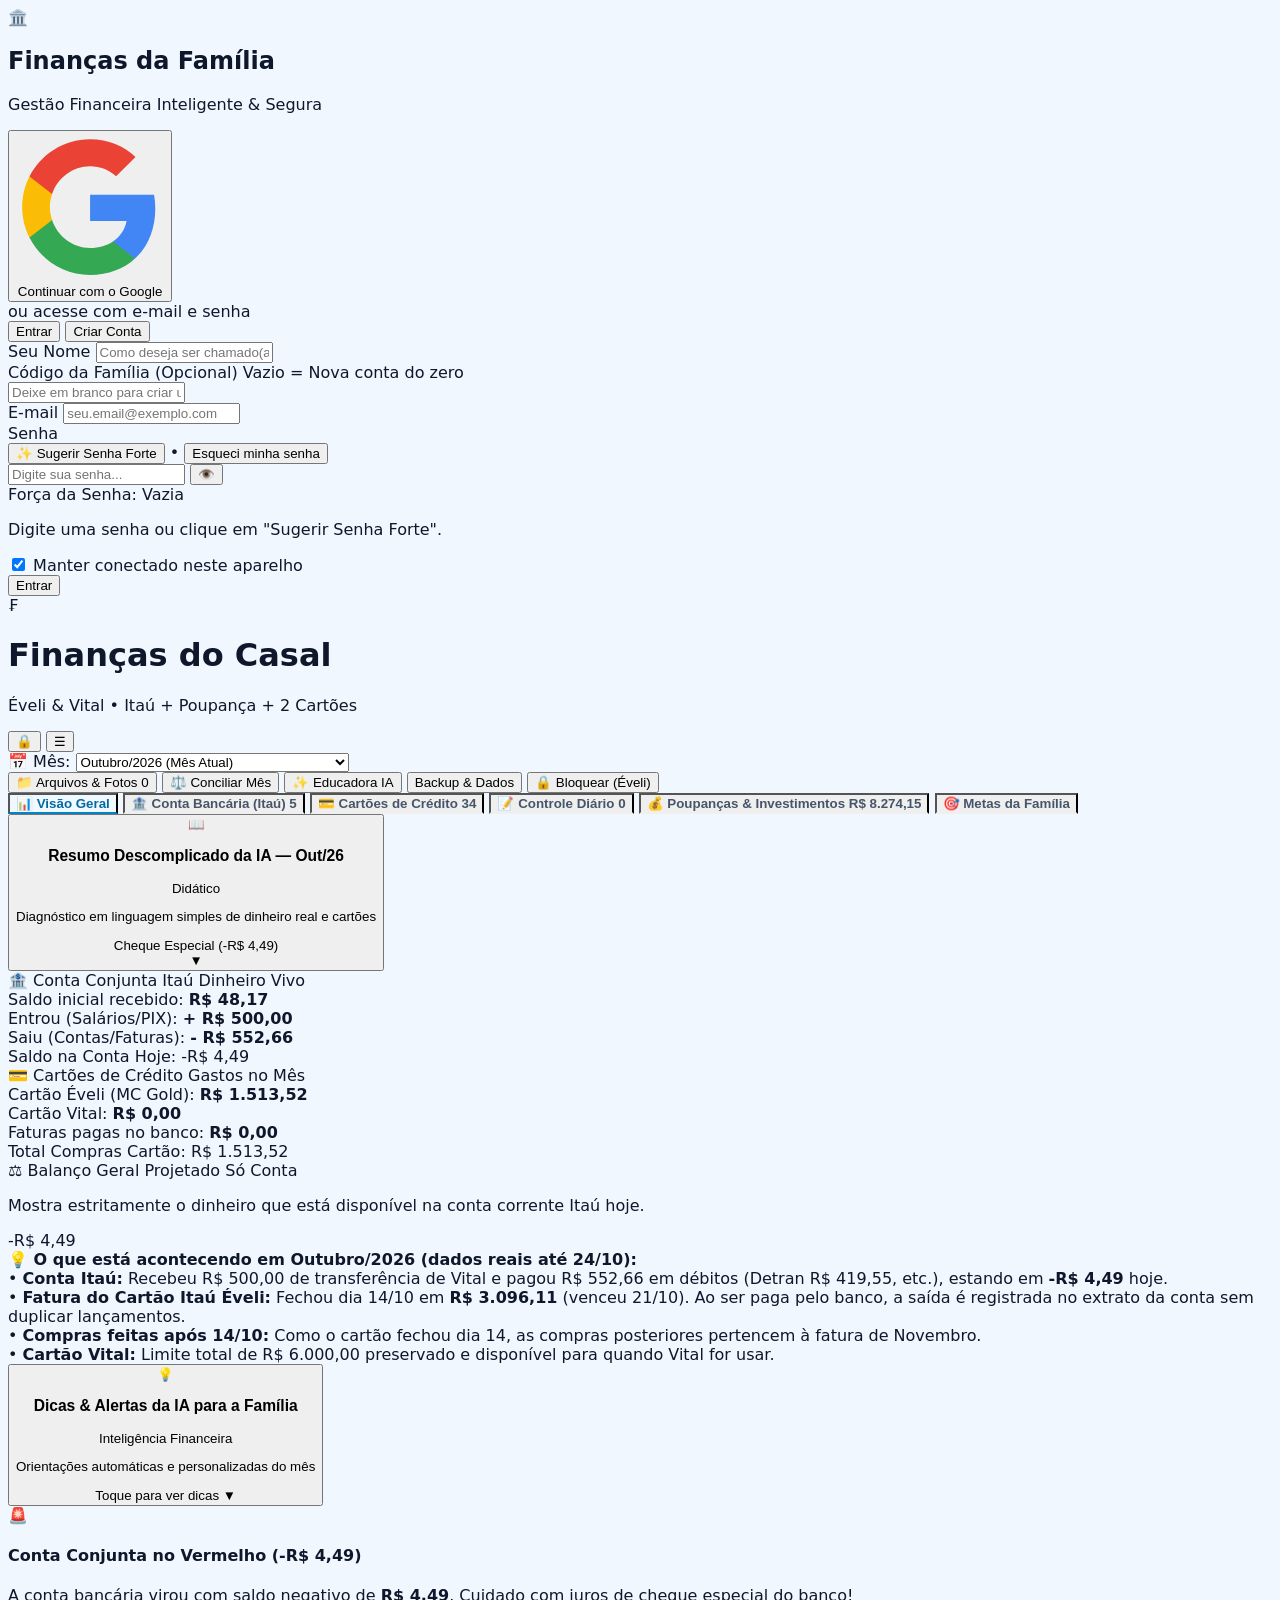
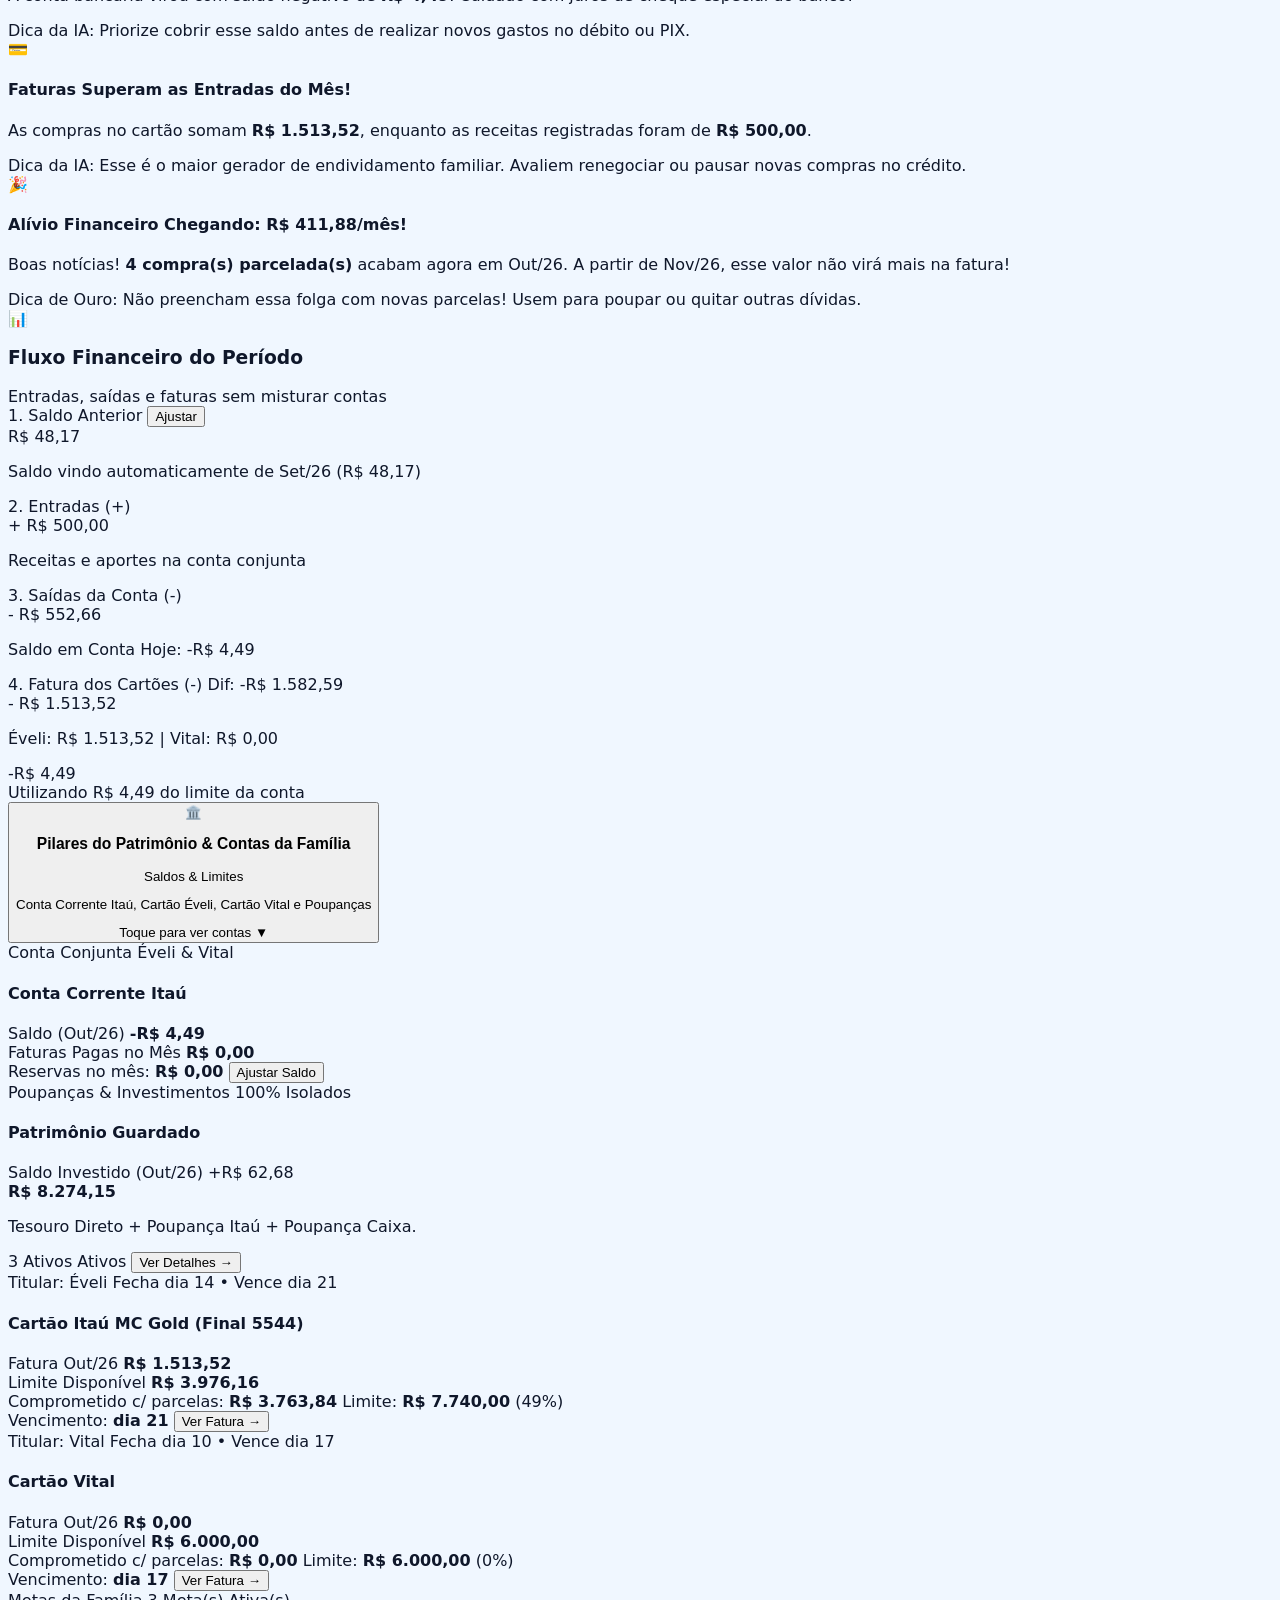
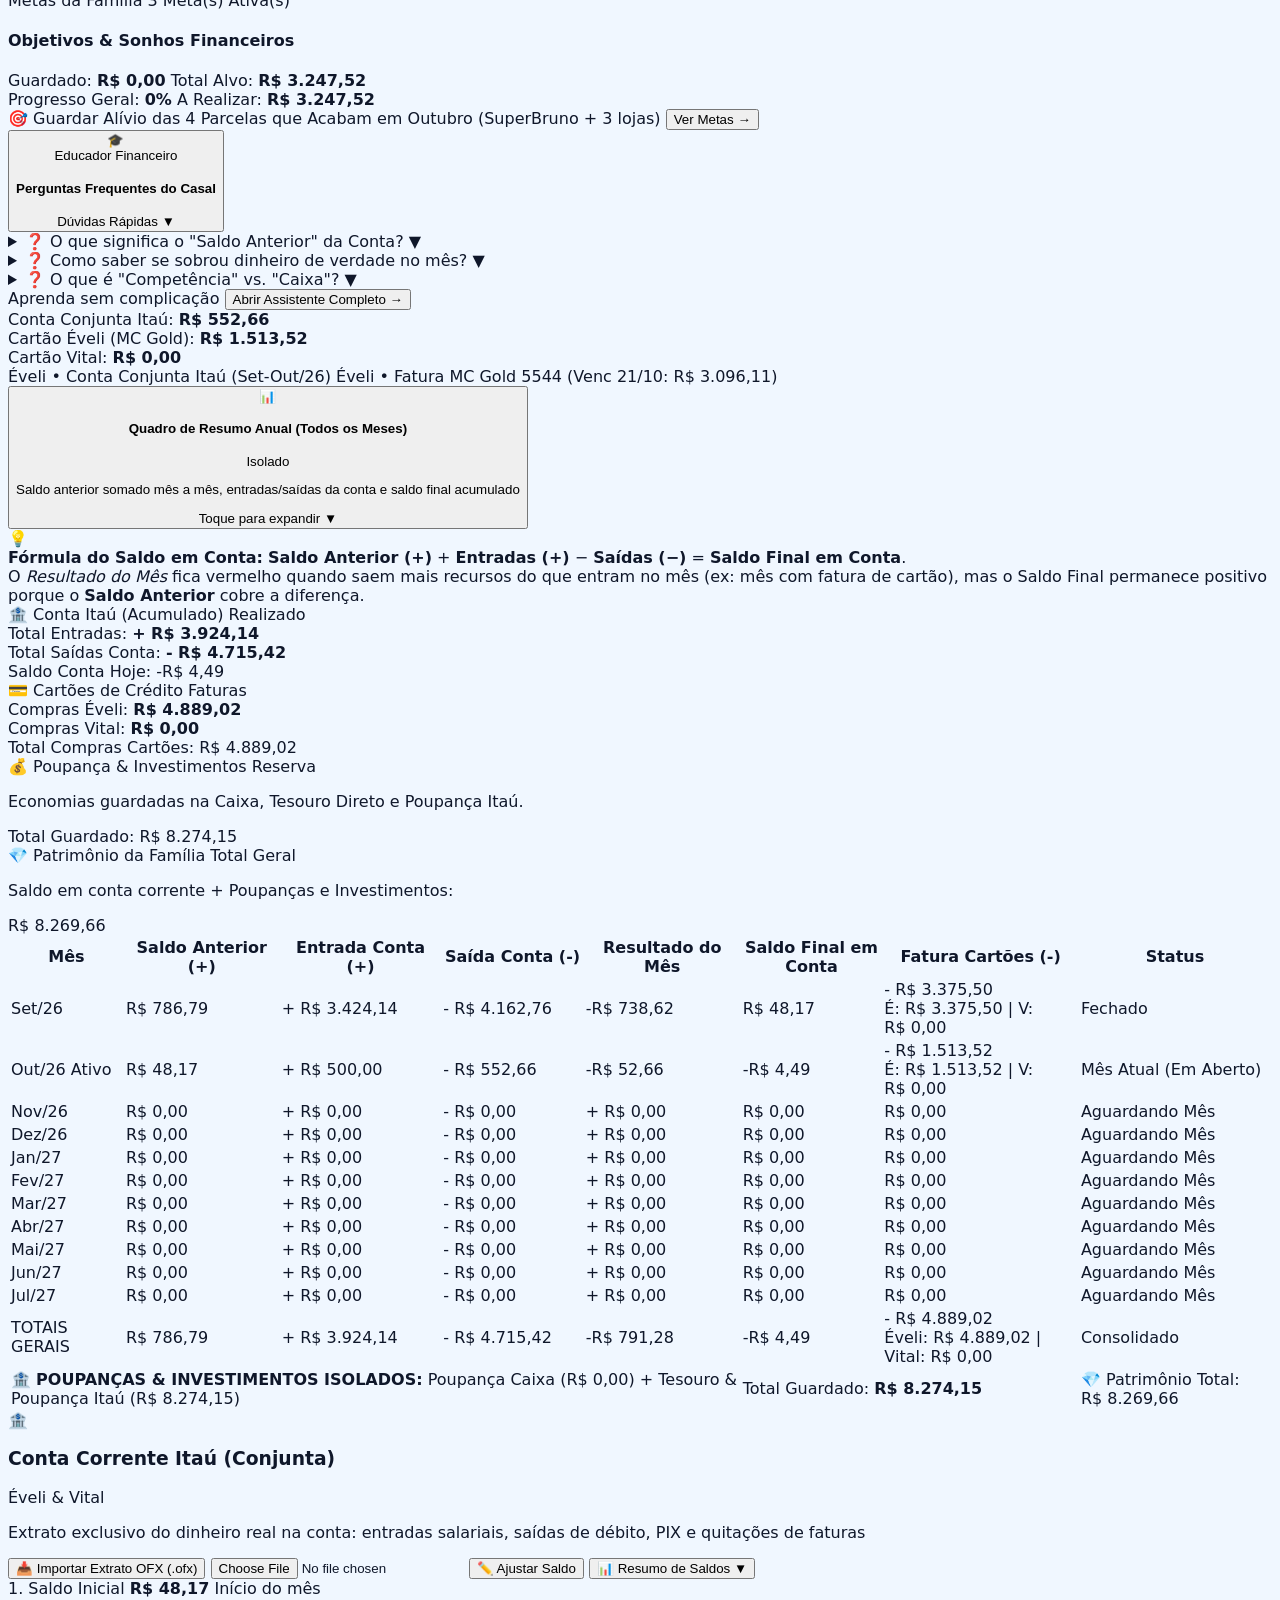
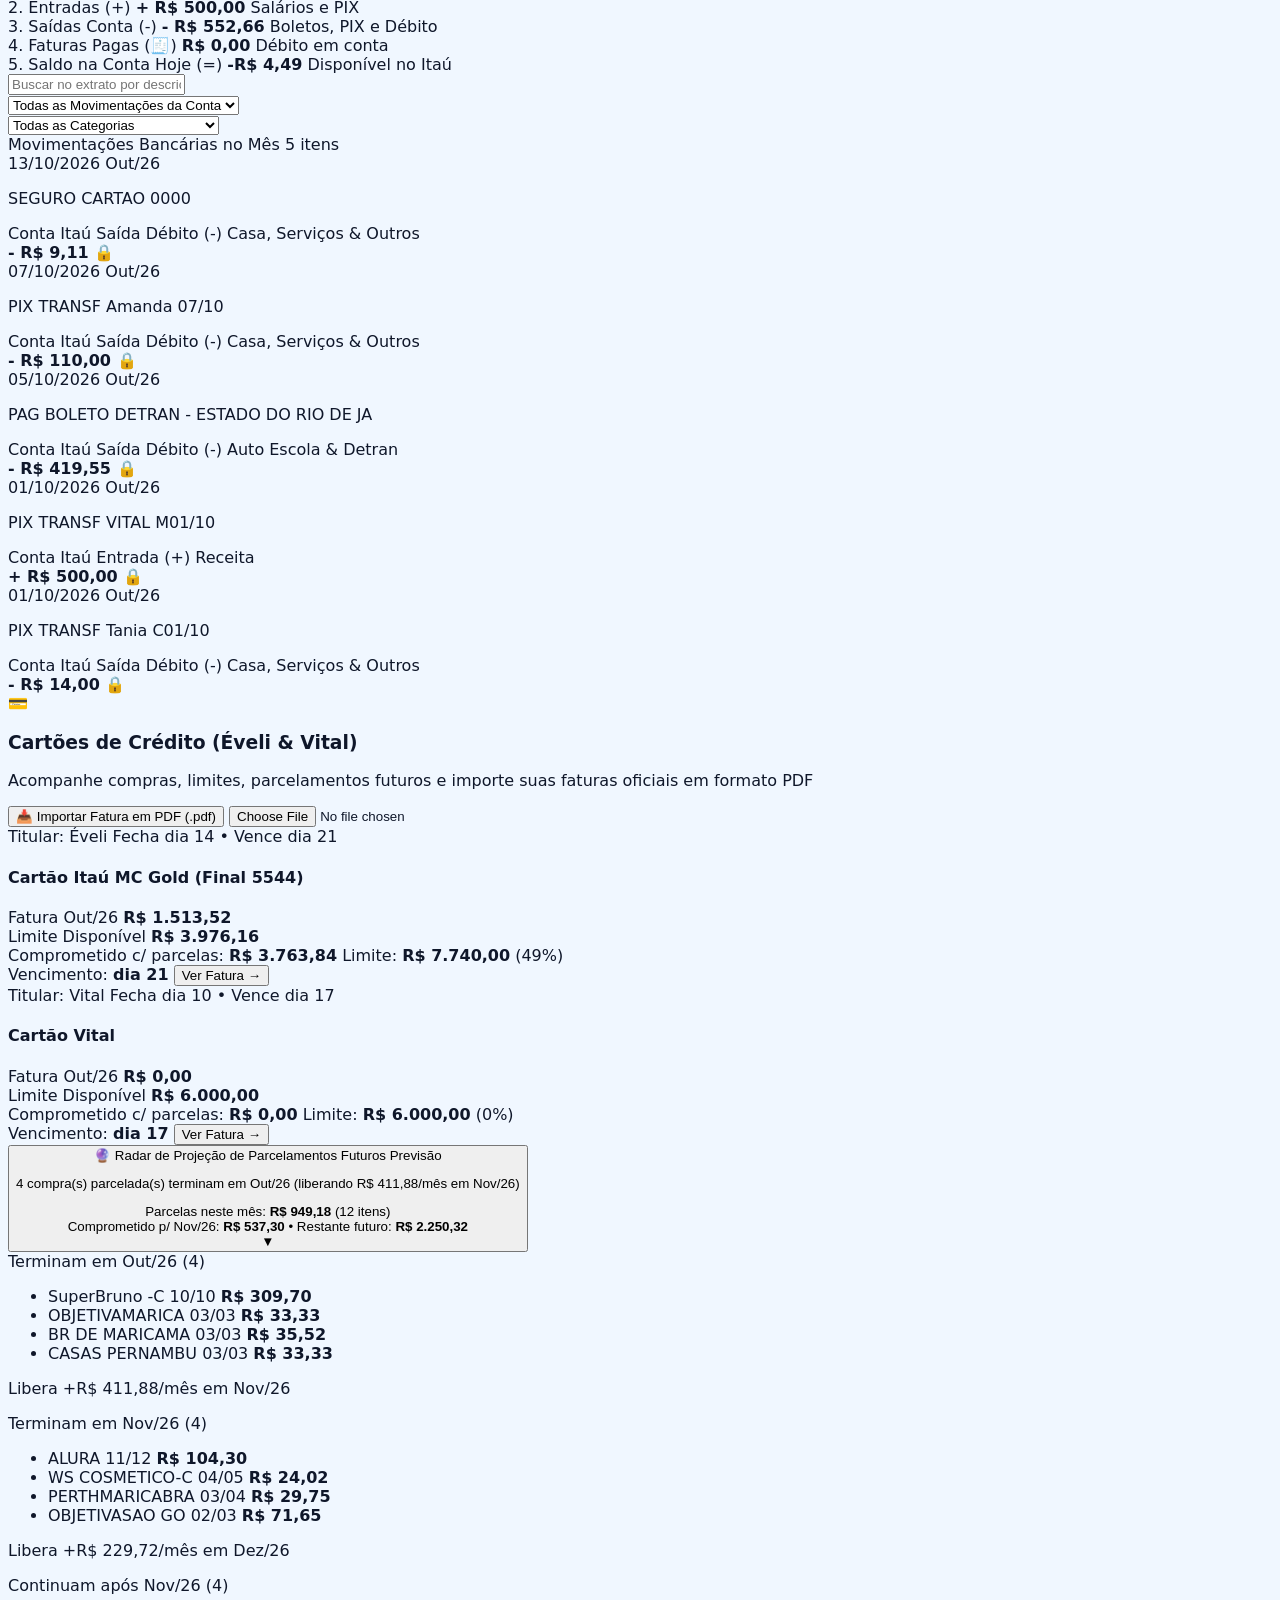
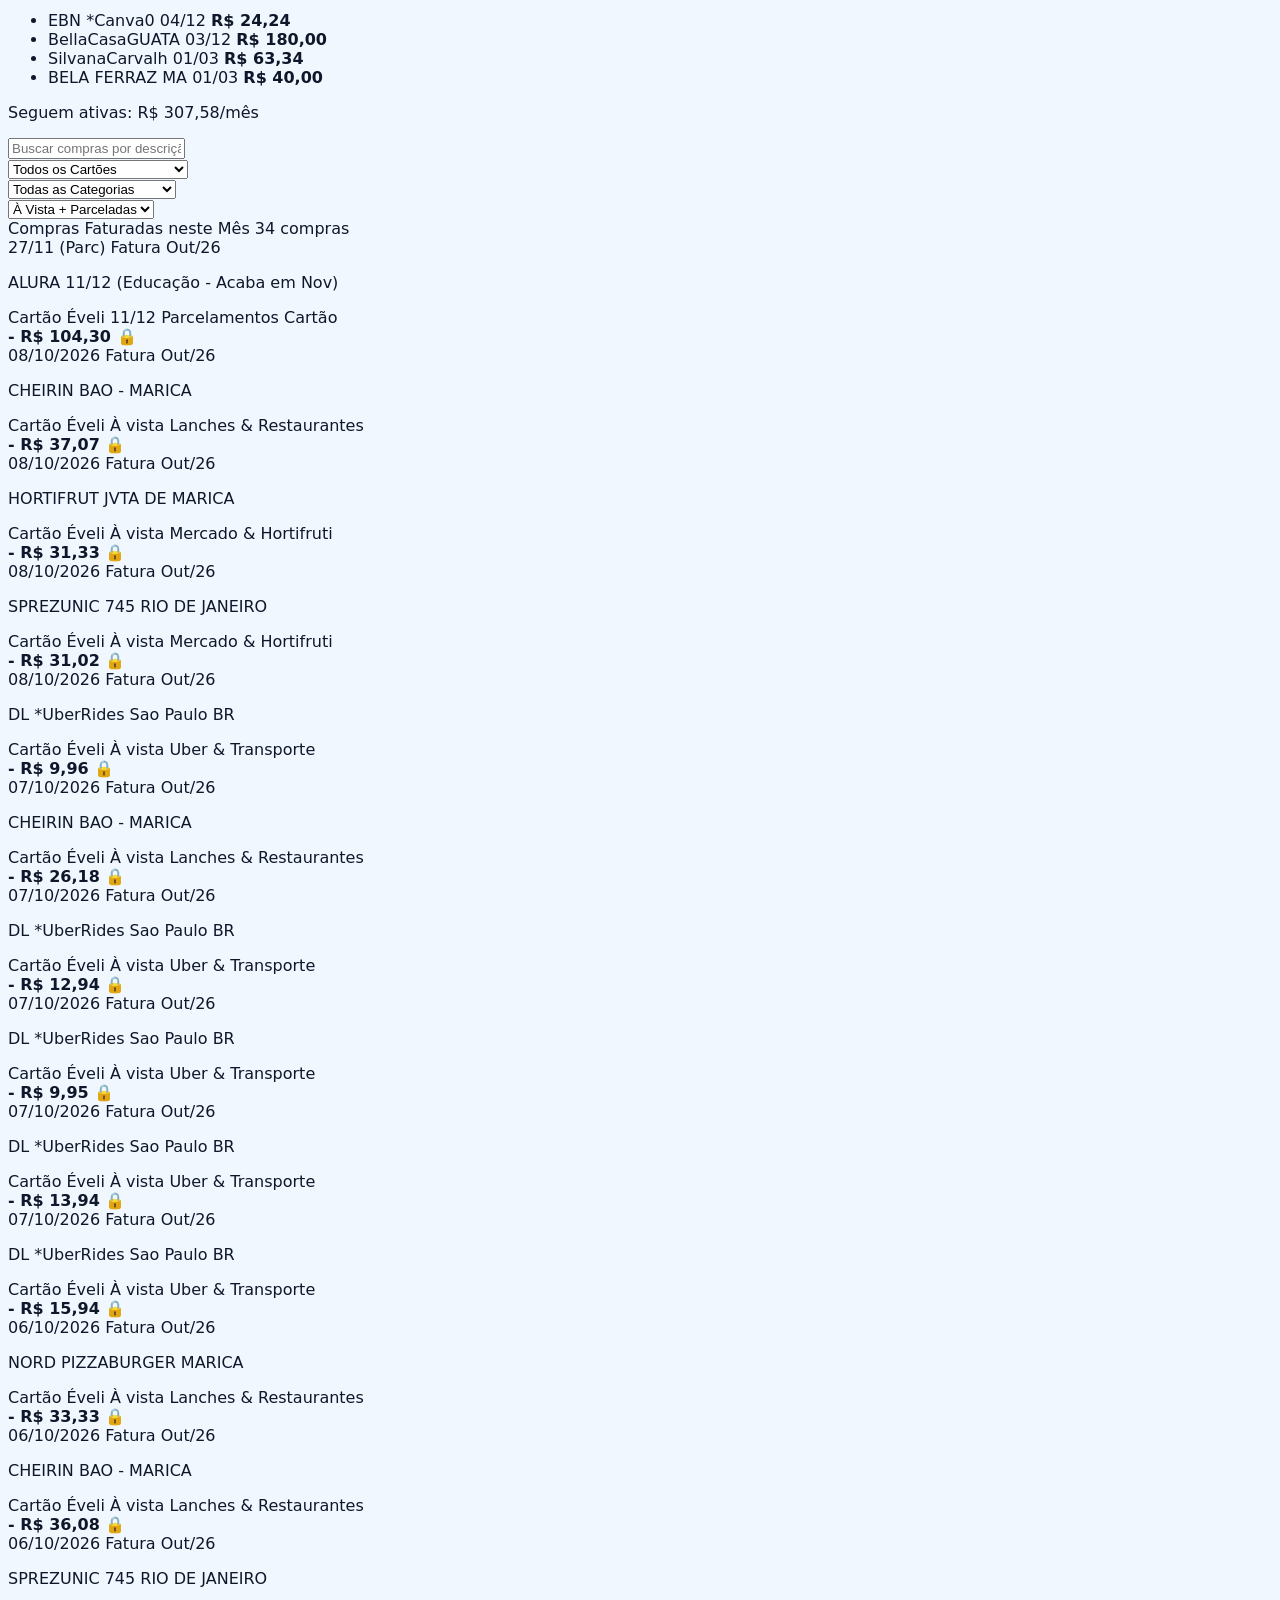
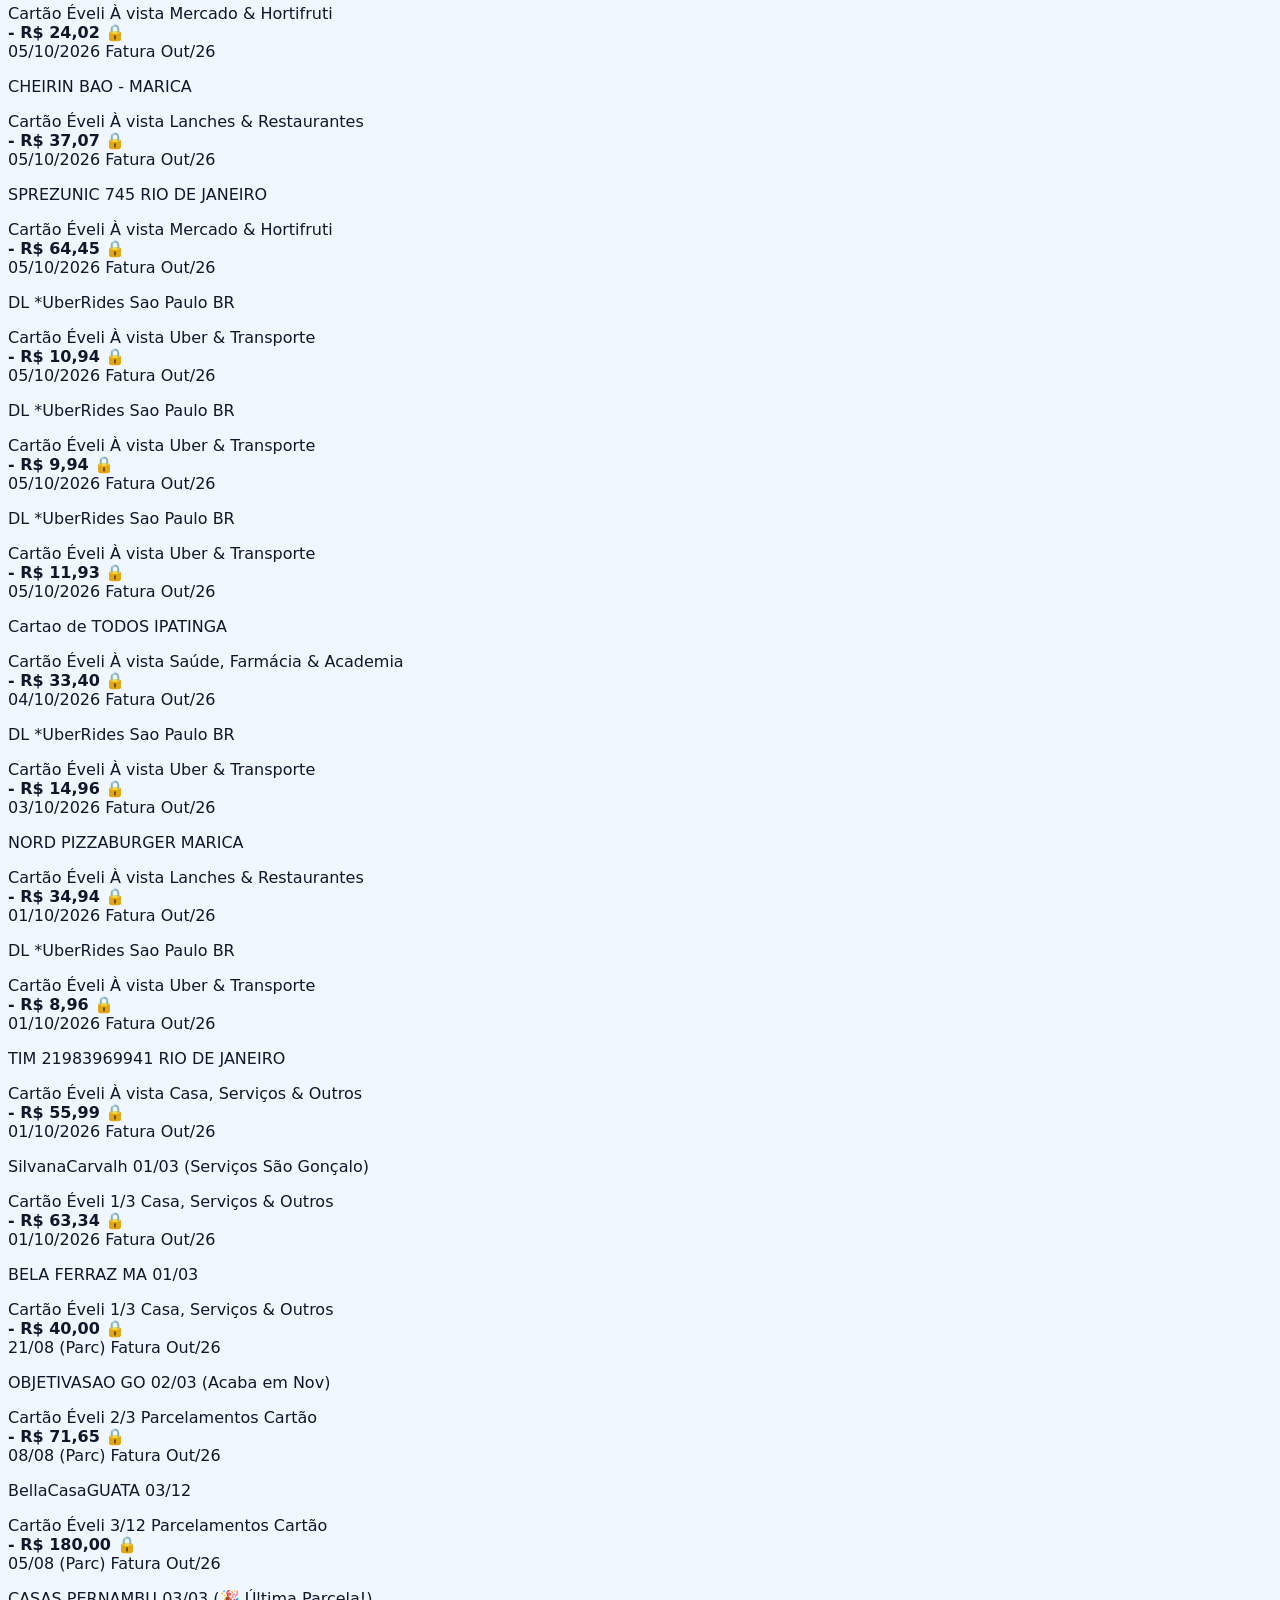
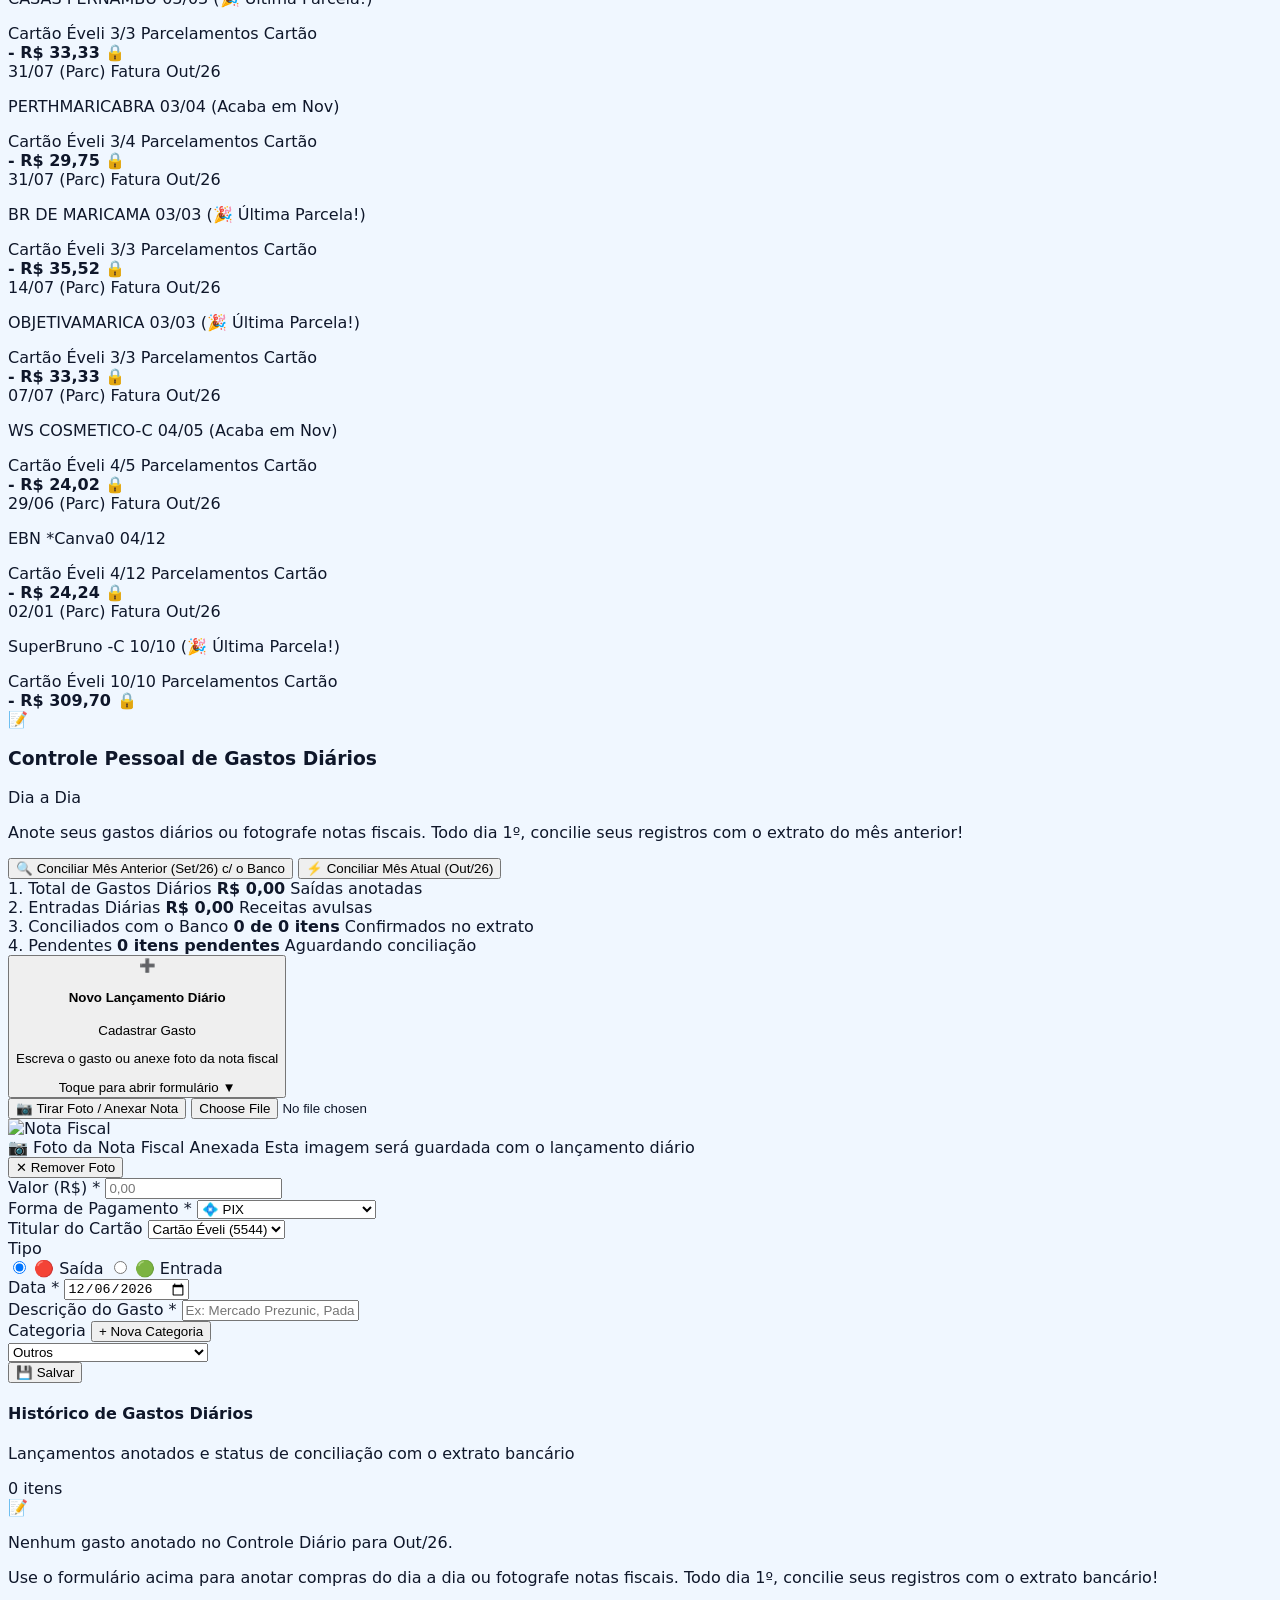
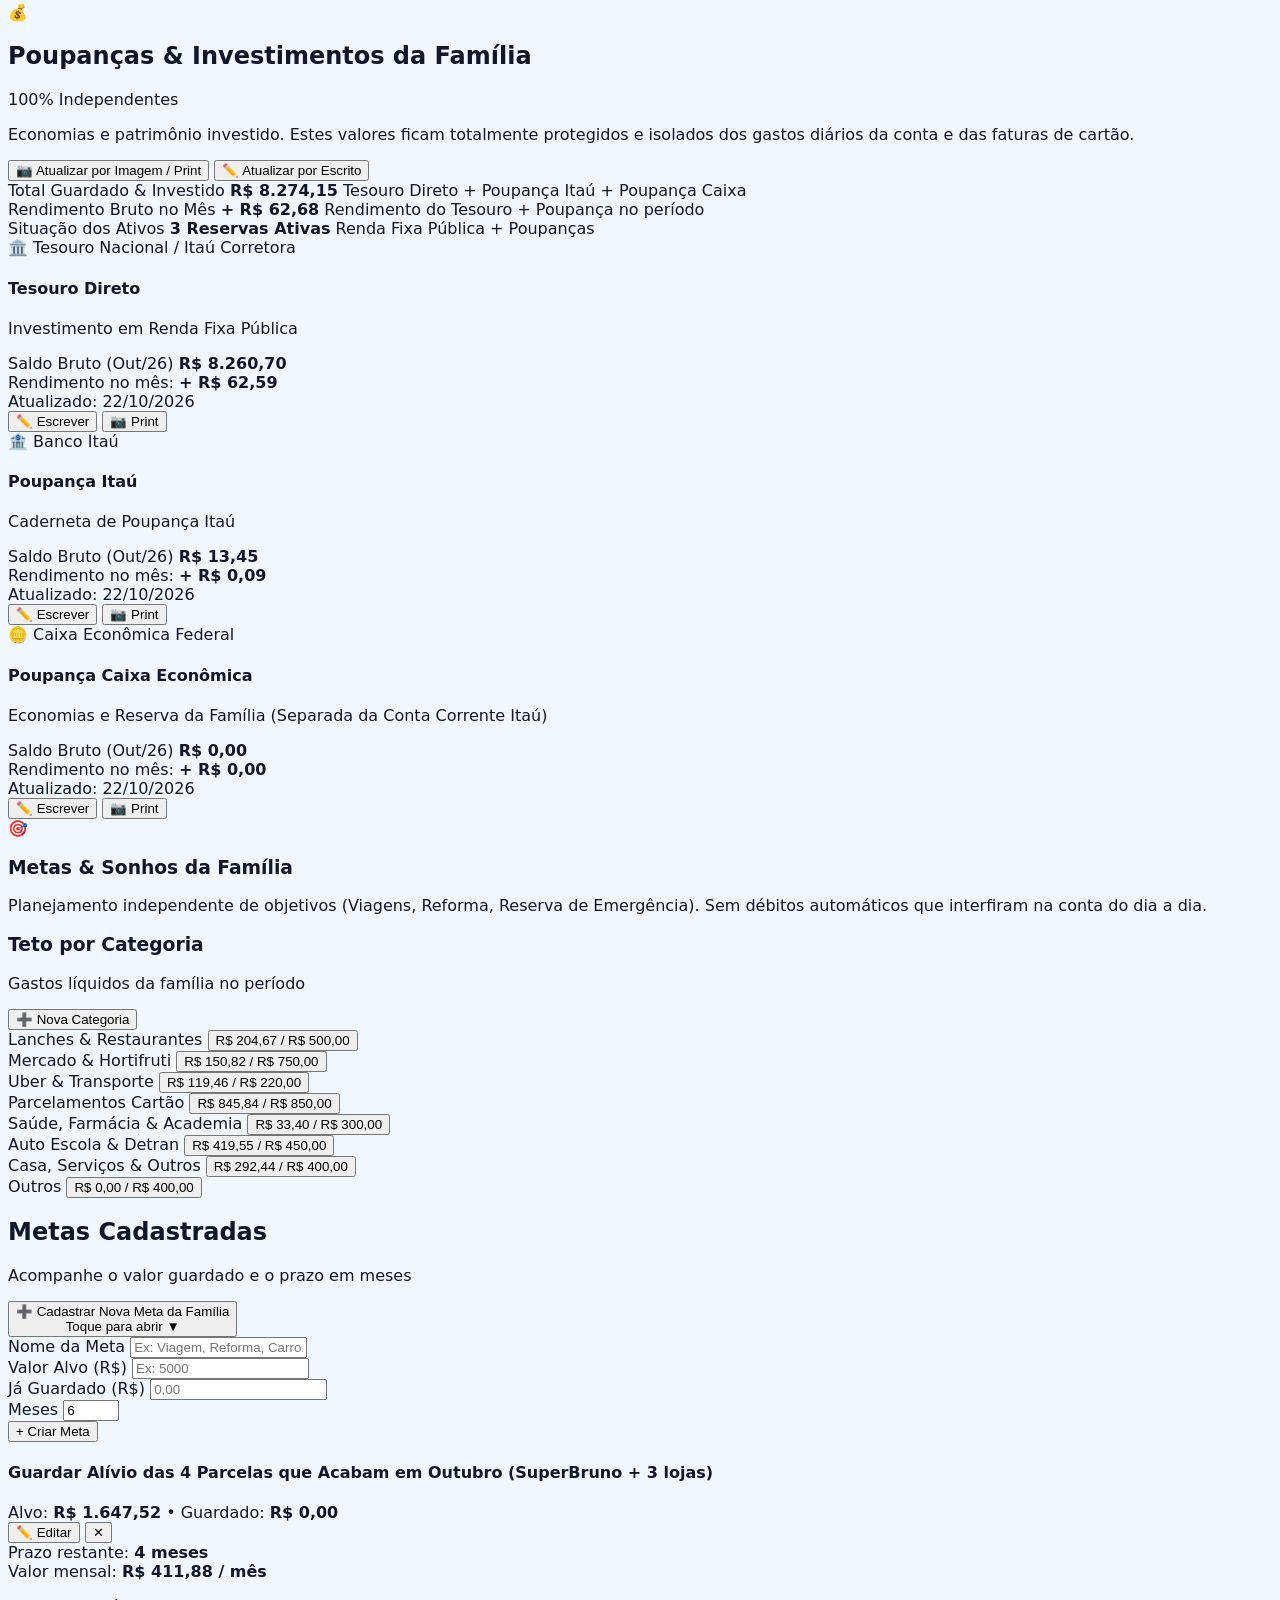
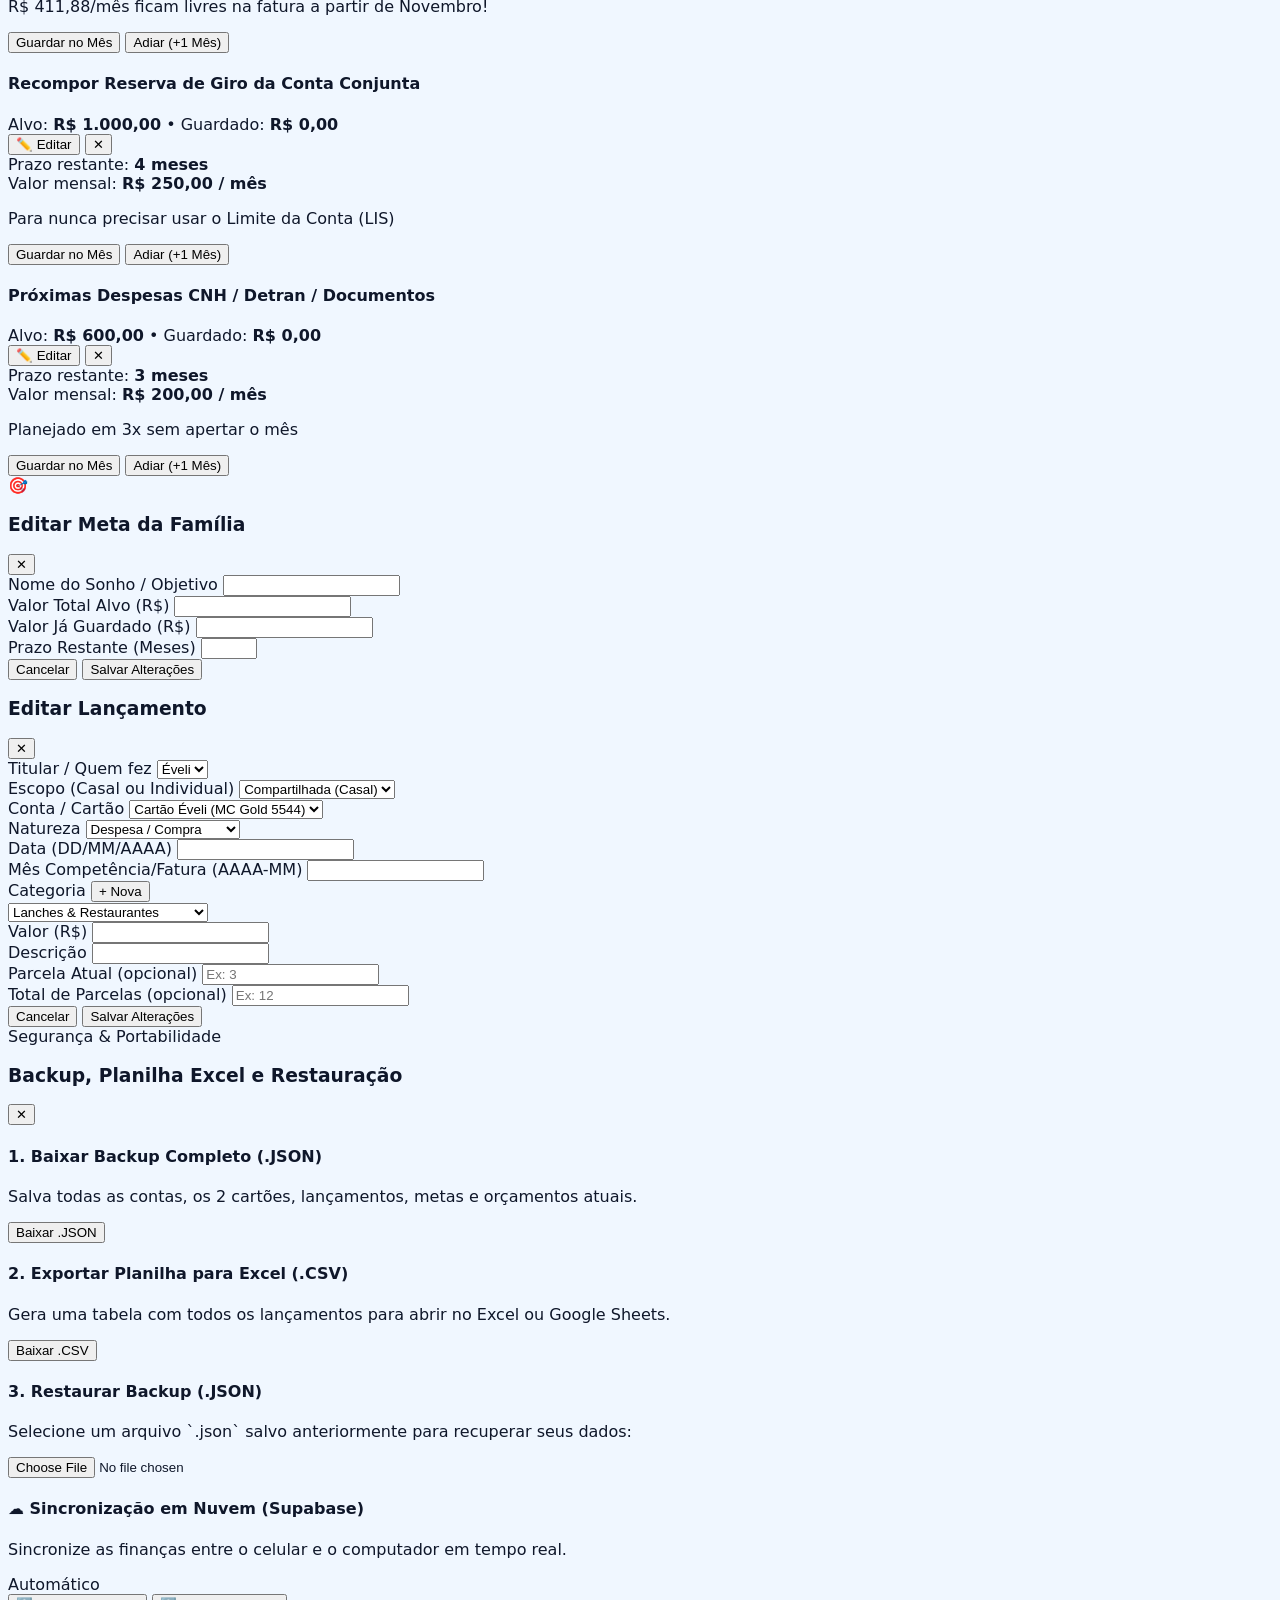
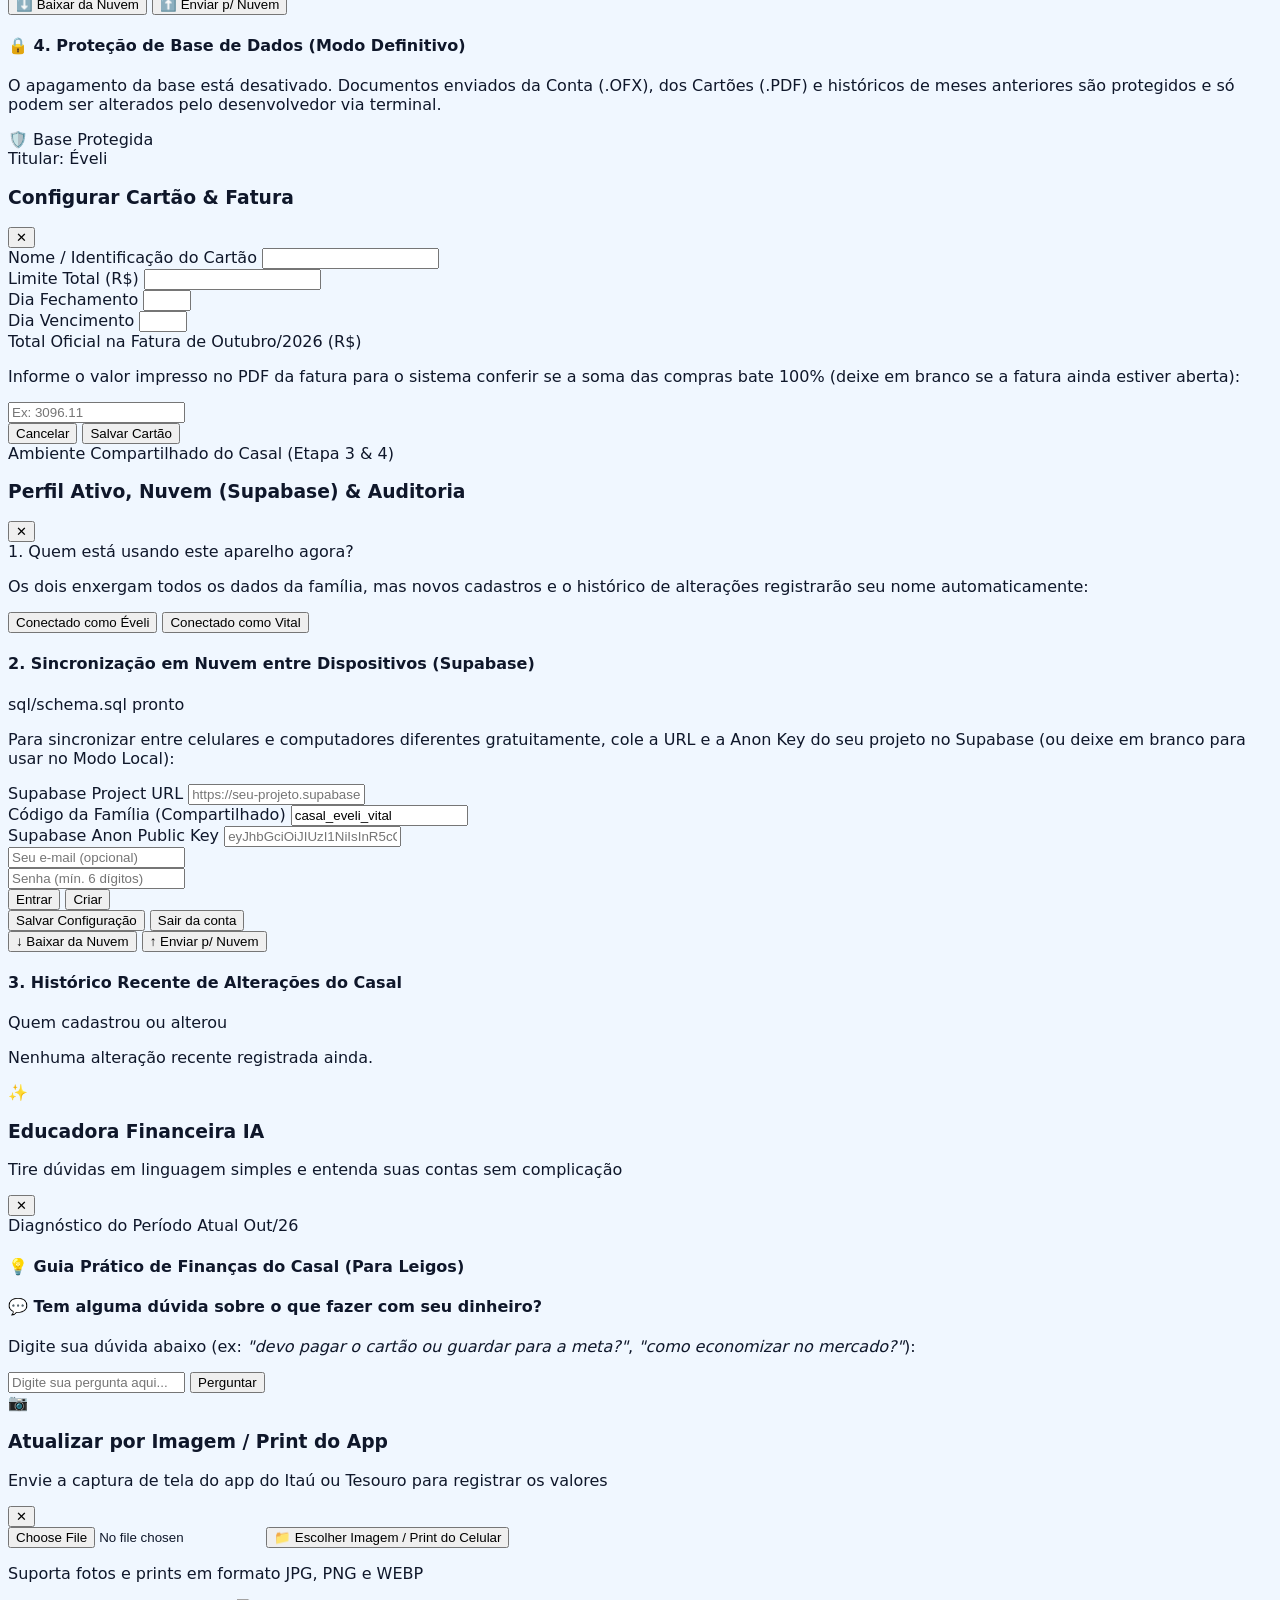
==== financas_familia.html @ 69daf94c "fix: corrige login no notebook com Google OAuth (ajuste de fuso/relogio 2026) e senha" ====
<!DOCTYPE html>
<html lang="pt-BR">
<head>
  <meta charset="UTF-8" />
  <meta name="viewport" content="width=device-width, initial-scale=1.0, maximum-scale=1.0, user-scalable=no, viewport-fit=cover" />
  <meta name="theme-color" content="#0284c7" />
  <meta name="apple-mobile-web-app-capable" content="yes" />
  <meta name="apple-mobile-web-app-status-bar-style" content="default" />
  <meta name="apple-mobile-web-app-title" content="Finanças" />
  <meta name="format-detection" content="telephone=no" />
  <!-- Segurança: Política de Conteúdo (CSP) limita de onde o app pode carregar scripts e para onde pode enviar dados -->
  <meta http-equiv="Content-Security-Policy" content="default-src 'self' file:; script-src 'self' file: 'unsafe-inline' 'unsafe-eval' https://cdn.tailwindcss.com https://cdnjs.cloudflare.com https://cdn.jsdelivr.net; style-src 'self' file: 'unsafe-inline'; img-src 'self' data: https:; font-src 'self' data:; worker-src 'self' blob: https://cdnjs.cloudflare.com; connect-src 'self' https://*.supabase.co wss://*.supabase.co https://accounts.google.com https://cdn.jsdelivr.net https://cdnjs.cloudflare.com; object-src 'none'; base-uri 'self'" />
  <meta name="referrer" content="no-referrer" />
  <link rel="manifest" href="manifest.json" />
  <title>Central Financeira do Casal — Éveli & Vital</title>
  <script src="https://cdn.tailwindcss.com"></script>
  <!-- Biblioteca PDF.js local e offline para ler arquivos PDF de Extratos e Faturas direto no navegador -->
  <script src="js/pdf.min.js"></script>
  <script src="js/pdf.worker.min.js"></script>
  <!-- Cliente Oficial Supabase (Banco de Dados e Autenticação em Nuvem - Etapa 3/4) -->
  <script src="https://cdn.jsdelivr.net/npm/@supabase/supabase-js@2.45.4/dist/umd/supabase.min.js" crossorigin="anonymous"></script>
  <!-- Folha de estilos modularizada (Etapa 2) -->
  <link rel="stylesheet" href="css/styles.css" />
</head>
<body class="pb-28 md:pb-20">

  <!-- =================================================================== -->
  <!-- TELA DE LOGIN COMPLETA E SEGURA (ÉVELI & VITAL)                     -->
  <!-- =================================================================== -->
  <!-- =================================================================== -->
  <!-- TELA DE LOGIN COMPLETA, SEGURA E MODERNA (EMAIL, GOOGLE & SENHA FORTE)-->
  <!-- =================================================================== -->
  <div id="appLoginOverlay" class="fixed inset-0 z-[100] bg-slate-950 flex items-center justify-center p-3 sm:p-4 overflow-y-auto">
    <!-- Fundo decorativo com gradientes suaves e blur -->
    <div class="fixed inset-0 bg-gradient-to-br from-slate-950 via-sky-950/80 to-slate-950 pointer-events-none"></div>
    <div class="fixed top-1/4 -left-20 w-96 h-96 bg-sky-500/10 rounded-full blur-3xl pointer-events-none"></div>
    <div class="fixed bottom-1/4 -right-20 w-96 h-96 bg-indigo-500/10 rounded-full blur-3xl pointer-events-none"></div>

    <div class="relative w-full max-w-md bg-slate-900/90 backdrop-blur-2xl border border-sky-400/20 rounded-3xl p-5 sm:p-7 shadow-2xl text-white my-auto">
      
      <!-- Ícone e Cabeçalho Neutro e Seguro -->
      <div class="text-center mb-5">
        <div class="w-14 h-14 mx-auto mb-2.5 rounded-2xl bg-gradient-to-tr from-sky-600 to-indigo-600 flex items-center justify-center text-2xl shadow-lg shadow-sky-500/30 border border-sky-300/30">
          <span id="loginAvatarDisplay">🏛️</span>
        </div>
        <h2 id="loginWelcomeGreeting" class="text-xl sm:text-2xl font-black text-white tracking-tight">Finanças da Família</h2>
        <p class="text-xs text-sky-200/70 mt-0.5">Gestão Financeira Inteligente & Segura</p>
      </div>

      <!-- 1. Botão de Login Rápido com o Google (OAuth) -->
      <div id="loginGoogleBtnBox" class="mb-4">
        <button
          type="button"
          onclick="loginWithGoogleOAuth()"
          class="w-full py-2.5 px-4 rounded-2xl font-bold text-xs sm:text-sm bg-white hover:bg-slate-100 text-slate-800 border border-slate-300 shadow-md transition-all active:scale-[0.98] flex items-center justify-center gap-3 cursor-pointer"
        >
          <svg class="w-4 h-4" viewBox="0 0 24 24">
            <path fill="#4285F4" d="M22.56 12.25c0-.78-.07-1.53-.2-2.25H12v4.26h5.92c-.26 1.37-1.04 2.53-2.21 3.31v2.77h3.57c2.08-1.92 3.28-4.74 3.28-8.09z"/>
            <path fill="#34A853" d="M12 23c2.97 0 5.46-.98 7.28-2.66l-3.57-2.77c-.98.66-2.23 1.06-3.71 1.06-2.86 0-5.29-1.93-6.16-4.53H2.18v2.84C3.99 20.53 7.7 23 12 23z"/>
            <path fill="#FBBC05" d="M5.84 14.09c-.22-.66-.35-1.36-.35-2.09s.13-1.43.35-2.09V7.06H2.18C1.43 8.55 1 10.22 1 12s.43 3.45 1.18 4.94l2.85-2.22.81-.63z"/>
            <path fill="#EA4335" d="M12 5.38c1.62 0 3.06.56 4.21 1.64l3.15-3.15C17.45 2.09 14.97 1 12 1 7.7 1 3.99 3.47 2.18 7.06l3.66 2.84c.87-2.6 3.3-4.52 6.16-4.52z"/>
          </svg>
          <span>Continuar com o Google</span>
        </button>

        <div class="relative flex items-center justify-center my-4">
          <div class="border-t border-slate-800 w-full"></div>
          <span class="bg-slate-900 px-3 text-[11px] text-slate-400 font-medium whitespace-nowrap">ou acesse com e-mail e senha</span>
          <div class="border-t border-slate-800 w-full"></div>
        </div>
      </div>

      <!-- 2. Abas de Modo (Entrar / Criar Conta) -->
      <div id="loginModeTabs" class="flex p-1 bg-slate-950/70 border border-slate-800 rounded-2xl mb-4">
        <button
          type="button"
          id="authTabBtnSignIn"
          onclick="setAuthMode('signin')"
          class="flex-1 py-2 px-3 rounded-xl text-xs font-bold bg-sky-600 text-white shadow-sm transition cursor-pointer"
        >
          Entrar
        </button>
        <button
          type="button"
          id="authTabBtnSignUp"
          onclick="setAuthMode('signup')"
          class="flex-1 py-2 px-3 rounded-xl text-xs font-medium text-slate-400 hover:text-slate-200 transition cursor-pointer"
        >
          Criar Conta
        </button>
      </div>

      <!-- 3. Formulário Principal -->
      <form onsubmit="submitAppLogin(event)" novalidate class="space-y-3.5">
        <!-- Campo de Nome (Exibido apenas na aba Criar Conta) -->
        <div id="loginNameField" class="hidden">
          <label class="block text-xs font-semibold text-slate-300 mb-1">Seu Nome</label>
          <input
            type="text"
            id="loginNameInput"
            autocomplete="name"
            placeholder="Como deseja ser chamado(a)?"
            class="w-full bg-slate-950/70 border border-slate-700 focus:border-sky-400 focus:ring-2 focus:ring-sky-500/20 rounded-2xl px-3.5 py-2.5 text-xs sm:text-sm text-white placeholder-slate-500 outline-none transition"
          />
        </div>

        <!-- Campo de Código da Família (Exibido apenas na aba Criar Conta) -->
        <div id="loginHouseholdField" class="hidden">
          <div class="flex items-center justify-between mb-1">
            <label class="text-xs font-semibold text-slate-300">Código da Família (Opcional)</label>
            <span class="text-[10px] text-sky-400/80">Vazio = Nova conta do zero</span>
          </div>
          <input
            type="text"
            id="loginHouseholdInput"
            placeholder="Deixe em branco para criar uma conta do zero"
            class="w-full bg-slate-950/70 border border-slate-700 focus:border-sky-400 focus:ring-2 focus:ring-sky-500/20 rounded-2xl px-3.5 py-2.5 text-xs sm:text-sm text-white placeholder-slate-500 outline-none transition"
          />
        </div>

        <!-- Campo de E-mail -->
        <div id="loginEmailField">
          <label class="block text-xs font-semibold text-slate-300 mb-1">E-mail</label>
          <input
            type="email"
            id="loginEmailInput"
            autocomplete="email"
            placeholder="seu.email@exemplo.com"
            class="w-full bg-slate-950/70 border border-slate-700 focus:border-sky-400 focus:ring-2 focus:ring-sky-500/20 rounded-2xl px-3.5 py-2.5 text-xs sm:text-sm text-white placeholder-slate-500 outline-none transition"
          />
        </div>

        <!-- Campo de Senha -->
        <div id="loginPasswordField">
          <div class="flex items-center justify-between mb-1">
            <label class="text-xs font-semibold text-slate-300">Senha</label>
            <div class="flex items-center gap-2 text-[11px]">
              <button
                type="button"
                id="btnSuggestStrongPassword"
                onclick="suggestStrongPassword('loginPasswordInput')"
                class="hidden text-amber-300 hover:text-amber-200 font-bold flex items-center gap-1 cursor-pointer transition"
                title="Gera uma senha forte aleatória e copia automaticamente"
              >
                <span>✨</span>
                <span>Sugerir Senha Forte</span>
              </button>
              <span id="suggestPwdSeparatorDot" class="hidden text-slate-600">•</span>
              <button
                type="button"
                id="btnForgotPasswordLink"
                onclick="setAuthMode('recovery')"
                class="text-sky-400 hover:text-sky-300 underline font-medium cursor-pointer"
              >
                Esqueci minha senha
              </button>
            </div>
          </div>

          <div class="relative">
            <input
              type="password"
              id="loginPasswordInput"
              autocomplete="current-password"
              placeholder="Digite sua senha..."
              oninput="updatePasswordStrengthUI(this.value)"
              class="w-full bg-slate-950/70 border border-slate-700 focus:border-sky-400 focus:ring-2 focus:ring-sky-500/20 rounded-2xl px-3.5 py-2.5 text-xs sm:text-sm text-white placeholder-slate-500 outline-none transition pr-10"
            />
            <button
              type="button"
              onclick="togglePasswordVisibility('loginPasswordInput', 'loginEyeIcon')"
              class="absolute right-3 top-1/2 -translate-y-1/2 text-slate-400 hover:text-white text-sm cursor-pointer"
              title="Mostrar / Ocultar Senha"
            >
              <span id="loginEyeIcon">👁️</span>
            </button>
          </div>

          <!-- Medidor Dinâmico de Força da Senha (Exibido apenas na aba Criar Conta) -->
          <div id="passwordStrengthContainer" class="hidden mt-2 space-y-1">
            <div class="flex items-center justify-between text-[11px]">
              <span class="text-slate-400">Força da Senha:</span>
              <span id="passwordStrengthBadge" class="text-[10px] px-2 py-0.5 rounded-full border font-bold text-slate-400 bg-slate-800 border-slate-700">Vazia</span>
            </div>
            <div class="flex gap-1.5 h-1">
              <div id="pwdBar1" class="h-1 flex-1 rounded-full bg-slate-800 transition-all duration-300"></div>
              <div id="pwdBar2" class="h-1 flex-1 rounded-full bg-slate-800 transition-all duration-300"></div>
              <div id="pwdBar3" class="h-1 flex-1 rounded-full bg-slate-800 transition-all duration-300"></div>
              <div id="pwdBar4" class="h-1 flex-1 rounded-full bg-slate-800 transition-all duration-300"></div>
            </div>
            <p id="passwordStrengthFeedback" class="text-[10px] text-slate-400 italic">Digite uma senha ou clique em "Sugerir Senha Forte".</p>
          </div>
        </div>

        <!-- Opção de Lembrar Sessão -->
        <div id="loginRememberField" class="flex items-center justify-between text-xs text-slate-400 pt-0.5">
          <label class="inline-flex items-center gap-2 cursor-pointer select-none">
            <input type="checkbox" id="loginRememberMeToggle" checked class="rounded border-slate-700 bg-slate-800 text-sky-500 focus:ring-0 cursor-pointer" />
            <span>Manter conectado neste aparelho</span>
          </label>
        </div>

        <!-- Mensagem de Feedback (Erro, Bloqueio ou Sucesso) -->
        <div id="loginFeedbackMsg" class="hidden"></div>

        <!-- Botão de Envio Principal -->
        <button
          type="submit"
          id="loginSubmitBtn"
          class="w-full py-3 px-4 rounded-2xl font-bold text-xs sm:text-sm bg-gradient-to-r from-sky-500 to-indigo-600 hover:from-sky-400 hover:to-indigo-500 text-white shadow-lg shadow-sky-500/25 transition-all transform active:scale-[0.98] flex items-center justify-center gap-2 cursor-pointer"
        >
          <span id="loginSubmitBtnText">Entrar</span>
        </button>
      </form>

    </div>
  </div>

  <!-- =================================================================== -->
  <!-- CABEÇALHO SUPERIOR EM TOM AZUL CLARO SUAVE (RESPONSIVO DESKTOP/MOBILE)-->
  <!-- =================================================================== -->
  <header class="bg-gradient-to-r from-sky-50/95 via-white/95 to-sky-50/95 backdrop-blur-md text-slate-900 border-b border-sky-200/80 sticky top-0 z-40 shadow-sm shadow-sky-900/[0.03]">
    <div class="max-w-7xl mx-auto px-4 py-3 flex flex-wrap items-center justify-between gap-2.5 sm:gap-3">
      <!-- Título & Marca + Ações Rápidas Mobile -->
      <div class="flex items-center justify-between w-full md:w-auto gap-2">
        <div class="flex items-center gap-2.5 sm:gap-3">
          <div class="w-9 h-9 sm:w-10 sm:h-10 rounded-xl bg-sky-600 text-white flex items-center justify-center font-bold text-sm sm:text-base shadow-sm shadow-sky-200 shrink-0">
            ₣
          </div>
          <div>
            <div class="flex items-center gap-2">
              <h1 class="font-bold text-sm sm:text-base md:text-lg text-slate-900 tracking-tight leading-tight">Finanças do Casal</h1>
            </div>
            <p id="headerSubtitleText" class="text-[11px] sm:text-xs text-sky-800/70 font-medium">Éveli & Vital • Itaú + Poupança + 2 Cartões</p>
          </div>
        </div>

        <!-- Botões de Acesso Rápido Mobile (Bloquear Tela & Gaveta de Mais Opções) -->
        <div class="flex items-center gap-1.5 md:hidden">
          <button onclick="lockAppScreen()" class="w-9 h-9 rounded-xl bg-slate-100 hover:bg-slate-200 text-slate-700 border border-slate-200 active:scale-95 transition flex items-center justify-center text-sm shadow-2xs" title="Bloquear Tela">
            🔒
          </button>
          <button onclick="openMobileMoreMenu()" class="w-9 h-9 rounded-xl bg-sky-100/90 hover:bg-sky-200 text-sky-900 border border-sky-200 active:scale-95 transition flex items-center justify-center font-bold text-base shadow-2xs" title="Mais Opções & Ferramentas">
            ☰
          </button>
        </div>
      </div>

      <!-- Escolha de Mês (Único Seletor em Cascata a partir de Setembro) -->
      <div class="flex items-center gap-1.5 bg-sky-100/70 p-1.5 rounded-xl border border-sky-200/70 w-full md:w-auto justify-between md:justify-start">
        <label for="periodDropdownSelect" class="text-xs font-semibold text-sky-900 flex items-center gap-1 pl-1 shrink-0">
          <span>📅</span>
          <span>Mês:</span>
        </label>
        <select id="periodDropdownSelect" onchange="setPeriod(this.value)" class="text-xs font-bold text-slate-800 bg-white border border-sky-300 rounded-lg px-3 py-1.5 focus:outline-none focus:ring-2 focus:ring-sky-400 cursor-pointer shadow-2xs flex-1 md:flex-none">
          <option value="2026-09">Setembro/2026 (Início da Vida Financeira)</option>
          <option value="2026-10" selected>Outubro/2026 (Mês Atual)</option>
          <option value="2026-11">Novembro/2026 (Projeção)</option>
          <option value="2026-12">Dezembro/2026 (Projeção)</option>
          <option value="2027-01">Janeiro/2027 (Projeção)</option>
          <option value="ALL">🌐 Consolidado Geral (Todos os Meses)</option>
        </select>
      </div>

      <!-- Botões de Ação Desktop (Arquivos & Fotos, Conciliar Mês, Educadora IA e Backup JSON/CSV) -->
      <div class="hidden md:flex flex-wrap items-center gap-2">
        <button onclick="openFilesManagerModal()" class="text-xs bg-sky-50 hover:bg-sky-100 text-sky-850 border border-sky-300/80 font-bold px-3 py-2 rounded-xl transition flex items-center gap-1.5 shadow-2xs cursor-pointer" title="Gerenciar Extratos OFX, Faturas PDF e Fotos de Comprovantes enviados">
          <span>📁</span>
          <span>Arquivos & Fotos</span>
          <span id="headerFilesCountBadge" class="text-[10px] bg-sky-600 text-white px-2 py-0.5 rounded-full font-bold">0</span>
        </button>
        <button onclick="openReconciliationModal()" class="text-xs bg-indigo-600 hover:bg-indigo-700 text-white font-bold px-3.5 py-2 rounded-xl shadow-sm transition flex items-center gap-1.5" title="Abrir Central de Conciliação do Mês (Controle Pessoal vs. Banco e Cartão)">
          <span>⚖️</span>
          <span>Conciliar Mês</span>
        </button>
        <button onclick="openAiAdvisorModal()" class="text-xs bg-gradient-to-r from-sky-500 to-indigo-600 hover:from-sky-600 hover:to-indigo-700 text-white font-semibold px-3 py-2 rounded-xl shadow-sm transition flex items-center gap-1.5" title="Abrir Dicas e Consultoria da Educadora Financeira IA">
          <span>✨</span>
          <span class="font-bold">Educadora IA</span>
        </button>
        <button onclick="openBackupModal()" class="text-xs bg-sky-50 hover:bg-sky-100 text-sky-800 border border-sky-200 font-semibold px-3.5 py-2 rounded-xl transition flex items-center gap-1.5">
          Backup & Dados
        </button>
        <button onclick="lockAppScreen()" class="text-xs bg-slate-100 hover:bg-slate-200 text-slate-700 border border-slate-300 font-bold px-3 py-2 rounded-xl transition flex items-center gap-1.5 shadow-2xs cursor-pointer" title="Bloquear tela por segurança">
          <span>🔒</span>
          <span id="headerAuthUserBadge">Bloquear</span>
        </button>
      </div>
    </div>

    <!-- MENU DE NAVEGAÇÃO POR ABAS DESKTOP (CLEAN & AZUL CLARO - oculto em mobile onde vigora a barra inferior fixa) -->
    <div class="hidden md:block border-t border-sky-100 bg-white/90">
      <div class="max-w-7xl mx-auto px-4 flex flex-wrap items-center justify-between gap-3">
        <nav class="flex items-center gap-1 sm:gap-2 overflow-x-auto">
          <button onclick="setActiveTab('overview')" id="btnTab_overview" class="nav-tab active text-xs sm:text-sm px-3.5 py-3 rounded-t-lg transition whitespace-nowrap flex items-center gap-1.5">
            <span>📊</span>
            <span>Visão Geral</span>
          </button>
          <button onclick="setActiveTab('banking')" id="btnTab_banking" class="nav-tab text-xs sm:text-sm px-3.5 py-3 rounded-t-lg transition whitespace-nowrap flex items-center gap-1.5">
            <span>🏦</span>
            <span>Conta Bancária (Itaú)</span>
            <span id="navBankTxCountBadge" class="text-[10px] bg-sky-100 text-sky-700 px-2 py-0.5 rounded-full font-semibold">0</span>
          </button>
          <button onclick="setActiveTab('cards')" id="btnTab_cards" class="nav-tab text-xs sm:text-sm px-3.5 py-3 rounded-t-lg transition whitespace-nowrap flex items-center gap-1.5">
            <span>💳</span>
            <span>Cartões de Crédito</span>
            <span id="navCardTxCountBadge" class="text-[10px] bg-sky-100 text-sky-700 px-2 py-0.5 rounded-full font-semibold">0</span>
          </button>
          <button onclick="setActiveTab('daily')" id="btnTab_daily" class="nav-tab text-xs sm:text-sm px-3.5 py-3 rounded-t-lg transition whitespace-nowrap flex items-center gap-1.5">
            <span>📝</span>
            <span>Controle Diário</span>
            <span id="navDailyCountBadge" class="text-[10px] bg-sky-100 text-sky-700 px-2 py-0.5 rounded-full font-semibold">0</span>
          </button>
          <button onclick="setActiveTab('investments')" id="btnTab_investments" class="nav-tab text-xs sm:text-sm px-3.5 py-3 rounded-t-lg transition whitespace-nowrap flex items-center gap-1.5">
            <span>💰</span>
            <span>Poupanças & Investimentos</span>
            <span id="navInvestmentsTotalBadge" class="text-[10px] bg-emerald-100 text-emerald-800 px-2 py-0.5 rounded-full font-semibold">R$ 0,00</span>
          </button>
          <button onclick="setActiveTab('goals')" id="btnTab_goals" class="nav-tab text-xs sm:text-sm px-3.5 py-3 rounded-t-lg transition whitespace-nowrap flex items-center gap-1.5">
            <span>🎯</span>
            <span>Metas da Família</span>
          </button>
        </nav>
      </div>
    </div>
  </header>

  <main class="max-w-7xl mx-auto px-4 mt-6 space-y-6">

    <!-- =================================================================== -->
    <!-- ABA 1: VISÃO GERAL (DIAGNÓSTICO DA IA, DICAS, 4 NÚMEROS-CHAVE, PATRIMÔNIO E HISTÓRICO) -->
    <!-- =================================================================== -->
    <div id="tab_overview" class="space-y-6">

      <!-- 1.1 Diagnóstico Educativo & Resumo Descomplicado da IA -->
      <section id="plainLanguageDiagnosticContainer"></section>

      <!-- 1.2 Dicas & Alertas Proativos da IA (Assistente de Bolso para a Família - Recolhível por toque na faixa) -->
      <section class="bg-white rounded-2xl border border-sky-200/80 shadow-sm shadow-sky-900/[0.03] overflow-hidden">
        <button 
          type="button" 
          onclick="toggleCollapsibleCard('aiInsightsCardContent', 'aiInsightsChevron', 'ai_insights')" 
          class="w-full flex items-center justify-between p-3.5 sm:p-4 text-left hover:bg-sky-50/50 collapsible-faixa select-none transition"
        >
          <div class="flex items-center gap-2.5">
            <span class="text-base sm:text-lg">💡</span>
            <div>
              <div class="flex items-center gap-2">
                <h3 class="font-bold text-xs sm:text-sm md:text-base text-slate-900">Dicas & Alertas da IA para a Família</h3>
                <span class="text-[10px] font-semibold bg-emerald-100 text-emerald-800 px-2 py-0.5 rounded-full uppercase">Inteligência Financeira</span>
              </div>
              <p class="text-[11px] text-slate-500 mt-0.5">Orientações automáticas e personalizadas do mês</p>
            </div>
          </div>
          <div class="flex items-center gap-2">
            <span class="text-[11px] font-semibold text-sky-700 hidden sm:inline-block">Toque para ver dicas</span>
            <span id="aiInsightsChevron" class="text-xs text-sky-700 font-bold bg-sky-100/70 w-6 h-6 rounded-full flex items-center justify-center transition-transform">▼</span>
          </div>
        </button>
        <div id="aiInsightsCardContent" class="hidden border-t border-sky-100 p-3.5 sm:p-4">
          <div id="aiInsightsContainer" class="grid grid-cols-1 sm:grid-cols-2 lg:grid-cols-3 gap-3.5"></div>
        </div>
      </section>

      <!-- 1.3 Os 4 Números-Chave do Mês Selecionado -->
      <section>
        <div class="flex items-center justify-between mb-2.5">
          <div class="flex items-center gap-2">
            <span class="text-base">📊</span>
            <h3 class="font-bold text-sm sm:text-base text-slate-900">Fluxo Financeiro do Período</h3>
          </div>
          <span class="text-xs text-slate-500">Entradas, saídas e faturas sem misturar contas</span>
        </div>
        <div class="grid grid-cols-1 sm:grid-cols-2 lg:grid-cols-4 gap-4">

          <!-- Card 1: Saldo Anterior da Conta Conjunta -->
          <div class="bg-white rounded-2xl p-4 border border-sky-200/70 shadow-sm shadow-sky-900/[0.03] flex flex-col justify-between">
            <div class="flex items-center justify-between">
              <span class="text-[11px] font-semibold uppercase tracking-wider text-sky-700/80">1. Saldo Anterior</span>
              <button onclick="editPrevBalanceManual()" class="text-[11px] text-sky-600 hover:text-sky-800 underline font-medium">Ajustar</button>
            </div>
            <div class="mt-2">
              <div id="prevMonthBalanceDisplay" class="text-xl sm:text-2xl font-bold text-slate-900 tracking-tight">R$ 0,00</div>
              <p id="subPrevBalance" class="text-[11px] text-slate-500 mt-1">Saldo que veio do mês anterior</p>
            </div>
          </div>

          <!-- Card 2: Entradas na Conta -->
          <div class="bg-white rounded-2xl p-4 border border-sky-200/70 shadow-sm shadow-sky-900/[0.03] flex flex-col justify-between">
            <div class="flex items-center justify-between">
              <span class="text-[11px] font-semibold uppercase tracking-wider text-sky-700/80">2. Entradas (+)</span>
              <span class="w-2 h-2 rounded-full bg-emerald-500"></span>
            </div>
            <div class="mt-2">
              <div id="incomeTotalDisplay" class="text-xl sm:text-2xl font-bold text-emerald-600 tracking-tight">+ R$ 0,00</div>
              <p id="incomeCountSub" class="text-[11px] text-slate-500 mt-1">Receitas e depósitos na conta conjunta</p>
            </div>
          </div>

          <!-- Card 3: Saídas Diretas da Conta Conjunta (Caixa) -->
          <div class="bg-white rounded-2xl p-4 border border-sky-200/70 shadow-sm shadow-sky-900/[0.03] flex flex-col justify-between">
            <div class="flex items-center justify-between">
              <span class="text-[11px] font-semibold uppercase tracking-wider text-sky-700/80">3. Saídas da Conta (-)</span>
              <span class="w-2 h-2 rounded-full bg-sky-400"></span>
            </div>
            <div class="mt-2">
              <div id="bankDebitTotalDisplay" class="text-xl sm:text-2xl font-bold text-slate-900 tracking-tight">- R$ 0,00</div>
              <p id="bankBalanceNowSub" class="text-[11px] font-medium text-slate-500 mt-1">Saldo em conta: R$ 0,00</p>
            </div>
          </div>

          <!-- Card 4: Faturas dos Cartões no Mês (Competência + Conciliação) -->
          <div class="bg-white rounded-2xl p-4 border border-sky-200/70 shadow-sm shadow-sky-900/[0.03] flex flex-col justify-between">
            <div class="flex items-center justify-between">
              <span class="text-[11px] font-semibold uppercase tracking-wider text-sky-700/80">4. Fatura dos Cartões (-)</span>
              <span id="invoiceReconciliationBadge" class="text-[10px] font-semibold px-2 py-0.5 rounded-full bg-sky-50 text-sky-700">Aberto</span>
            </div>
            <div class="mt-2">
              <div id="cardTotalDisplay" class="text-xl sm:text-2xl font-bold text-slate-900 tracking-tight">- R$ 0,00</div>
              <p id="cardBreakdownSub" class="text-[11px] text-slate-500 mt-1">Éveli: R$ 0,00 | Vital: R$ 0,00</p>
            </div>
          </div>

        </div>

        <!-- Elemento invisível mantido para compatibilidade total com eventuais rotinas -->
        <div id="currentBalanceCard" class="hidden">
          <div id="currentMonthTotalDisplay"></div>
          <span id="balanceDotIndicator"></span>
          <span id="currentBalanceStatusText"></span>
        </div>
      </section>

      <!-- 1.4 Os 4 Pilares Financeiros: Conta Conjunta Itaú + Poupanças & Investimentos + 2 Cartões (Recolhível por toque) -->
      <section class="bg-white rounded-2xl border border-sky-200/70 shadow-sm shadow-sky-900/[0.03] overflow-hidden">
        <button 
          type="button" 
          onclick="toggleCollapsibleCard('accountsAndCardsSectionWrapper', 'accountsAndCardsChevron', 'accounts_cards')" 
          class="w-full flex items-center justify-between p-3.5 sm:p-4 text-left hover:bg-sky-50/50 collapsible-faixa select-none transition"
        >
          <div class="flex items-center gap-2.5">
            <span class="text-base sm:text-lg">🏛️</span>
            <div>
              <div class="flex items-center gap-2">
                <h3 class="font-bold text-xs sm:text-sm md:text-base text-slate-900">Pilares do Patrimônio & Contas da Família</h3>
                <span class="text-[10px] font-semibold bg-sky-100 text-sky-800 px-2 py-0.5 rounded-full hidden sm:inline-block">Saldos & Limites</span>
              </div>
              <p class="text-[11px] text-slate-500 mt-0.5">Conta Corrente Itaú, Cartão Éveli, Cartão Vital e Poupanças</p>
            </div>
          </div>
          <div class="flex items-center gap-2">
            <span class="text-[11px] font-semibold text-sky-700 hidden sm:inline-block">Toque para ver contas</span>
            <span id="accountsAndCardsChevron" class="text-xs text-sky-700 font-bold bg-sky-100/70 w-6 h-6 rounded-full flex items-center justify-center transition-transform">▼</span>
          </div>
        </button>
        <div id="accountsAndCardsSectionWrapper" class="hidden border-t border-sky-100 p-4">
          <div class="grid grid-cols-1 sm:grid-cols-2 lg:grid-cols-4 gap-4" id="accountsAndCardsSection"></div>
        </div>
      </section>

      <!-- 1.5 Metas da Família & Dúvidas Frequentes Explicadas para Leigos -->
      <section class="grid grid-cols-1 md:grid-cols-2 gap-4">
        <!-- Card 1: 🎯 Metas da Família -->
        <div id="overviewGoalsSummaryCard" class="bg-white border border-sky-200/70 shadow-sm shadow-sky-900/[0.03] rounded-2xl p-5 flex flex-col justify-between"></div>

        <!-- Card 2: 🎓 Educador Financeiro - FAQ para Leigos -->
        <div id="financialCoachFaqCard" class="bg-white border border-sky-200/70 shadow-sm shadow-sky-900/[0.03] rounded-2xl p-5 flex flex-col justify-between"></div>

        <!-- Elementos invisíveis mantidos para compatibilidade de eventuais scripts -->
        <div class="hidden">
          <div id="scopeSplitSummary"></div>
          <div id="importedSourcesBadges"></div>
        </div>
      </section>

      <!-- 1.6 QUADRO DE RESUMO ANUAL: ENTRADAS E SAÍDAS DA CONTA DE CADA MÊS, TOTAL MENSAL E TOTAIS GERAIS -->
      <section id="consolidatedAllMonthsSection" class="bg-white border border-sky-200/80 shadow-sm shadow-sky-900/[0.03] rounded-2xl p-5 mb-4"></section>
    </div>

    <!-- =================================================================== -->
    <!-- ABA 2: CONTA BANCÁRIA (EXTRATO EXCLUSIVO DA CONTA CORRENTE ITAÚ)     -->
    <!-- =================================================================== -->
    <div id="tab_banking" class="hidden space-y-6">

      <!-- Cabeçalho e Resumo do Saldo da Conta Bancária -->
      <section class="bg-white border border-sky-200/70 shadow-sm shadow-sky-900/[0.03] rounded-2xl p-5">
        <div class="flex flex-wrap items-center justify-between gap-3 pb-4 mb-4 border-b border-sky-100">
          <div>
            <div class="flex items-center gap-2">
              <span class="text-xl">🏦</span>
              <h3 class="font-bold text-base sm:text-lg text-slate-900">Conta Corrente Itaú (Conjunta)</h3>
              <span class="text-[10px] font-semibold bg-sky-50 text-sky-700 px-2 py-0.5 rounded-full border border-sky-200">Éveli & Vital</span>
            </div>
            <p class="text-xs text-slate-500 mt-0.5">
              Extrato exclusivo do dinheiro real na conta: entradas salariais, saídas de débito, PIX e quitações de faturas
            </p>
          </div>
          <div class="flex flex-wrap items-center gap-2">
            <button onclick="document.getElementById('bankOfxFileInput').click()" class="text-xs bg-sky-600 hover:bg-sky-700 text-white font-semibold px-3.5 py-2 rounded-xl shadow-sm transition flex items-center gap-1.5" title="Importar arquivo .OFX baixado do Itaú (qualquer mês: Setembro, Outubro, etc.)">
              <span>📥</span>
              <span>Importar Extrato OFX (.ofx)</span>
            </button>
            <input type="file" id="bankOfxFileInput" accept=".ofx" onchange="handleBankOfxUpload(event)" class="hidden" />
            <button onclick="editPrevBalanceManual()" class="text-xs bg-sky-50 hover:bg-sky-100 text-sky-800 border border-sky-200 font-semibold px-3 py-2 rounded-xl transition flex items-center gap-1" title="Ajustar manualmente o saldo inicial da conta">
              <span>✏️</span>
              <span>Ajustar Saldo</span>
            </button>
            <button 
              type="button" 
              onclick="toggleCollapsibleCard('bankSummaryCardsContainer', 'bankSummaryCardsChevron', 'bank_cards')" 
              class="text-xs bg-sky-100/90 hover:bg-sky-200 text-sky-900 font-bold px-3 py-2 rounded-xl transition flex items-center gap-1.5 collapsible-faixa"
              title="Expandir ou recolher resumo de saldos da conta"
            >
              <span>📊 Resumo de Saldos</span>
              <span id="bankSummaryCardsChevron" class="text-[10px] text-sky-800 font-bold">▼</span>
            </button>
          </div>
        </div>

        <!-- 5 Cards de Resumo da Conta no Período (Recolhível por toque) -->
        <div id="bankSummaryCardsContainer" class="hidden mt-4 pt-1 grid grid-cols-2 sm:grid-cols-5 gap-3">
          <div class="bg-slate-50/80 p-3 rounded-xl border border-slate-200/70">
            <span class="text-[10px] font-semibold uppercase text-slate-500 block">1. Saldo Inicial</span>
            <strong id="bankTabPrevBalance" class="text-sm sm:text-base font-bold text-slate-800 block mt-1">R$ 0,00</strong>
            <span class="text-[10px] text-slate-400">Início do mês</span>
          </div>

          <div class="bg-emerald-50/60 p-3 rounded-xl border border-emerald-200/70">
            <span class="text-[10px] font-semibold uppercase text-emerald-800 block">2. Entradas (+)</span>
            <strong id="bankTabIncome" class="text-sm sm:text-base font-bold text-emerald-700 block mt-1">+ R$ 0,00</strong>
            <span class="text-[10px] text-emerald-600/80">Salários e PIX</span>
          </div>

          <div class="bg-slate-50/80 p-3 rounded-xl border border-slate-200/70">
            <span class="text-[10px] font-semibold uppercase text-slate-600 block">3. Saídas Conta (-)</span>
            <strong id="bankTabDebit" class="text-sm sm:text-base font-bold text-slate-900 block mt-1">- R$ 0,00</strong>
            <span class="text-[10px] text-slate-500">Boletos, PIX e Débito</span>
          </div>

          <div class="bg-sky-50/60 p-3 rounded-xl border border-sky-200/70">
            <span class="text-[10px] font-semibold uppercase text-sky-800 block">4. Faturas Pagas (🧾)</span>
            <strong id="bankTabInvoices" class="text-sm sm:text-base font-bold text-sky-900 block mt-1">R$ 0,00</strong>
            <span class="text-[10px] text-sky-700/80">Débito em conta</span>
          </div>

          <div class="col-span-2 sm:col-span-1 bg-sky-100/60 p-3 rounded-xl border border-sky-300/70">
            <span class="text-[10px] font-semibold uppercase text-sky-900 block">5. Saldo na Conta Hoje (=)</span>
            <strong id="bankTabEnding" class="text-sm sm:text-base font-bold text-sky-950 block mt-1">R$ 0,00</strong>
            <span class="text-[10px] text-slate-600">Disponível no Itaú</span>
          </div>
        </div>
      </section>

      <!-- Extrato e Lançamentos da Conta Bancária -->
      <section class="bg-white border border-sky-200/70 shadow-sm shadow-sky-900/[0.03] rounded-2xl p-5">

        <!-- Barra de Busca e Filtros do Extrato Bancário -->
        <div class="grid grid-cols-1 sm:grid-cols-12 gap-2.5 mb-4">
          <div class="sm:col-span-5">
            <input id="bankTxSearchInput" type="text" oninput="renderAll()" placeholder="Buscar no extrato por descrição, valor..." class="w-full text-xs border border-sky-200/80 rounded-xl px-3 py-2 bg-sky-50/40 focus:bg-white focus:outline-none focus:border-sky-400" />
          </div>
          <div class="sm:col-span-4">
            <select id="bankTypeFilterSelect" onchange="renderAll()" class="w-full text-xs border border-sky-200/80 rounded-xl px-2.5 py-2 bg-sky-50/40 font-medium text-slate-700">
              <option value="ALL">Todas as Movimentações da Conta</option>
              <option value="income">💰 Só Entradas / Receitas (+)</option>
              <option value="expense">💸 Só Saídas / Pagamentos (-)</option>
              <option value="invoice_payment">🧾 Só Faturas Pagas</option>
            </select>
          </div>
          <div class="sm:col-span-3">
            <select id="bankCategoryFilterSelect" onchange="renderAll()" class="w-full text-xs border border-sky-200/80 rounded-xl px-2.5 py-2 bg-sky-50/40 font-medium text-slate-700">
              <option value="ALL">Todas as Categorias</option>
              <option value="Casa, Serviços & Outros">Moradia, Aluguel & Condomínio</option>
              <option value="Contas de Consumo">Água, Luz, Gás & Internet</option>
              <option value="Mercado & Hortifruti">Supermercado & Feira</option>
              <option value="Saúde, Farmácia & Academia">Saúde & Farmácia</option>
              <option value="Receita">Receita / Salário</option>
              <option value="Faturas Antigas Pagas">Faturas Pagas</option>
            </select>
          </div>
        </div>

        <!-- Lista Rolável do Extrato Bancário Exclusivo -->
        <div class="flex items-center justify-between mb-2">
          <span class="text-xs font-semibold text-slate-700">Movimentações Bancárias no Mês</span>
          <span id="bankTxCountBadge" class="text-xs font-semibold bg-sky-50 text-sky-700 border border-sky-200/70 px-2.5 py-0.5 rounded-full">0 itens</span>
        </div>
        <div id="bankTransactionsList" class="space-y-1.5 max-h-[580px] overflow-y-auto custom-scroll pr-1"></div>
      </section>
    </div>

    <!-- =================================================================== -->
    <!-- ABA 3: CARTÕES DE CRÉDITO (FATURAS, COMPRAS, LIMITES E PARCELAS)     -->
    <!-- =================================================================== -->
    <div id="tab_cards" class="hidden space-y-6">

      <!-- Barra Superior com Botão de Importar Fatura em PDF -->
      <section class="bg-white border border-sky-200/70 shadow-sm shadow-sky-900/[0.03] rounded-2xl p-4 sm:p-5 flex flex-wrap items-center justify-between gap-4">
        <div>
          <div class="flex items-center gap-2">
            <span class="text-xl">💳</span>
            <h3 class="font-bold text-base sm:text-lg text-slate-900">Cartões de Crédito (Éveli & Vital)</h3>
          </div>
          <p class="text-xs text-slate-500 mt-0.5">
            Acompanhe compras, limites, parcelamentos futuros e importe suas faturas oficiais em formato PDF
          </p>
        </div>
        <div>
          <button onclick="document.getElementById('cardPdfFileInput').click()" class="text-xs bg-sky-600 hover:bg-sky-700 text-white font-semibold px-4 py-2.5 rounded-xl shadow-sm transition flex items-center gap-1.5" title="Selecione o arquivo PDF da fatura do cartão">
            <span>📥</span>
            <span>Importar Fatura em PDF (.pdf)</span>
          </button>
          <input type="file" id="cardPdfFileInput" accept=".pdf" onchange="handleCardPdfUpload(event)" class="hidden" />
        </div>
      </section>

      <!-- Cabeçalho e Painéis dos 2 Cartões (Éveli & Vital) -->
      <section class="grid grid-cols-1 md:grid-cols-2 gap-4" id="cardsTabHeaderSection"></section>

      <!-- Radar de Projeção de Parcelamentos (Recolhível por toque na faixa para dar destaque à lista de compras) -->
      <section class="bg-white border border-sky-200/70 shadow-sm shadow-sky-900/[0.03] rounded-2xl overflow-hidden">
        <button 
          type="button" 
          onclick="toggleCollapsibleCard('radarCollapsibleBody', 'radarCollapsibleChevron', 'radar_cards')"
          class="w-full flex flex-wrap items-center justify-between gap-3 p-4 sm:p-5 text-left hover:bg-sky-50/50 collapsible-faixa select-none transition"
        >
          <div>
            <div class="flex items-center gap-2">
              <span class="text-base sm:text-lg">🔮</span>
              <span class="text-xs sm:text-sm font-bold text-slate-900">
                Radar de Projeção de Parcelamentos Futuros
              </span>
              <span class="text-[10px] font-semibold bg-sky-100 text-sky-800 px-2 py-0.5 rounded-full">Previsão</span>
            </div>
            <p id="radarHeadline" class="text-xs font-semibold text-slate-600 mt-0.5">
              Carregando análise de parcelas...
            </p>
          </div>
          <div class="flex items-center gap-3">
            <div id="radarLimitsBox" class="text-right bg-sky-50/70 px-3 py-1.5 rounded-xl border border-sky-200/70 text-xs text-slate-600 hidden sm:block"></div>
            <span id="radarCollapsibleChevron" class="text-xs text-sky-700 font-bold bg-sky-100/70 w-6 h-6 rounded-full flex items-center justify-center transition-transform">▼</span>
          </div>
        </button>

        <div id="radarCollapsibleBody" class="hidden border-t border-sky-100 p-4 sm:p-6">
          <div id="radarInstallmentsGrid" class="grid grid-cols-1 sm:grid-cols-3 gap-4 text-xs"></div>
        </div>
      </section>

      <!-- Lista e Extrato de Compras dos Cartões de Crédito -->
      <section class="bg-white border border-sky-200/70 shadow-sm shadow-sky-900/[0.03] rounded-2xl p-5">
        <!-- Barra de Busca e Filtros das Compras dos Cartões -->
        <div class="grid grid-cols-1 sm:grid-cols-12 gap-2.5 mb-4">
          <div class="sm:col-span-4">
            <input id="cardTxSearchInput" type="text" oninput="renderAll()" placeholder="Buscar compras por descrição, valor..." class="w-full text-xs border border-sky-200/80 rounded-xl px-3 py-2 bg-sky-50/40 focus:bg-white focus:outline-none focus:border-sky-400" />
          </div>
          <div class="sm:col-span-3">
            <select id="cardAccountFilterSelect" onchange="renderAll()" class="w-full text-xs border border-sky-200/80 rounded-xl px-2.5 py-2 bg-sky-50/40 font-medium text-slate-700">
              <option value="ALL">Todos os Cartões</option>
              <option value="card_eveli_5544">Só Cartão Éveli (MC Gold)</option>
              <option value="card_marido">Só Cartão Vital</option>
            </select>
          </div>
          <div class="sm:col-span-3">
            <select id="cardCategoryFilterSelect" onchange="renderAll()" class="w-full text-xs border border-sky-200/80 rounded-xl px-2.5 py-2 bg-sky-50/40 font-medium text-slate-700">
              <option value="ALL">Todas as Categorias</option>
              <option value="Lanches & Restaurantes">Lanches & Restaurantes</option>
              <option value="Mercado & Hortifruti">Mercado & Hortifruti</option>
              <option value="Uber & Transporte">Uber & Transporte</option>
              <option value="Saúde, Farmácia & Academia">Saúde & Farmácia</option>
              <option value="Auto Escola & Detran">Auto Escola & Detran</option>
              <option value="Casa, Serviços & Outros">Casa & Serviços</option>
              <option value="Parcelamentos Cartão">Só Parcelamentos</option>
            </select>
          </div>
          <div class="sm:col-span-2">
            <select id="cardInstallmentsFilterSelect" onchange="renderAll()" class="w-full text-xs border border-sky-200/80 rounded-xl px-2.5 py-2 bg-sky-50/40 font-medium text-slate-700">
              <option value="ALL">À Vista + Parceladas</option>
              <option value="parceladas">Só Parceladas (2x+)</option>
              <option value="avista">Só À Vista (1x)</option>
            </select>
          </div>
        </div>

        <!-- Lista Rolável das Compras no Cartão -->
        <div class="flex items-center justify-between mb-2">
          <span class="text-xs font-semibold text-slate-700">Compras Faturadas neste Mês</span>
          <span id="cardTxCountBadge" class="text-xs font-semibold bg-sky-50 text-sky-700 border border-sky-200/70 px-2.5 py-0.5 rounded-full">0 compras</span>
        </div>
        <div id="cardTransactionsList" class="space-y-1.5 max-h-[580px] overflow-y-auto custom-scroll pr-1"></div>
      </section>
    </div>

    <!-- =================================================================== -->
    <!-- ABA: CONTROLE PESSOAL DE GASTOS DIÁRIOS & FOTO DE NOTAS FISCAIS     -->
    <!-- =================================================================== -->
    <div id="tab_daily" class="hidden space-y-6">

      <!-- Banner de Cabeçalho & Conciliação Mensal -->
      <section class="bg-gradient-to-r from-sky-50 via-indigo-50/40 to-white border border-sky-200/80 rounded-2xl p-5 shadow-sm shadow-sky-900/[0.03]">
        <div class="flex flex-wrap items-center justify-between gap-4">
          <div class="flex items-center gap-3">
            <div class="w-10 h-10 rounded-2xl bg-gradient-to-tr from-sky-600 to-indigo-600 text-white flex items-center justify-center font-bold text-lg shadow-sm shrink-0">
              📝
            </div>
            <div>
              <div class="flex items-center gap-2">
                <h3 class="font-bold text-base sm:text-lg text-slate-900">Controle Pessoal de Gastos Diários</h3>
                <span class="text-[10px] font-semibold bg-sky-100 text-sky-800 px-2 py-0.5 rounded-full uppercase">Dia a Dia</span>
              </div>
              <p class="text-xs text-slate-500 mt-0.5">
                Anote seus gastos diários ou fotografe notas fiscais. Todo dia 1º, concilie seus registros com o extrato do mês anterior!
              </p>
            </div>
          </div>
          <div class="flex flex-wrap items-center gap-2">
            <button id="btnReconcilePrevMonth" class="text-xs bg-sky-600 hover:bg-sky-700 text-white font-semibold px-4 py-2.5 rounded-xl shadow-sm transition flex items-center gap-1.5" title="Cruza automaticamente os gastos diários do mês anterior com os extratos e faturas">
              <span>🔍</span>
              <span>Conciliar Mês Anterior c/ o Banco</span>
            </button>
            <button id="btnReconcileCurMonth" class="text-xs bg-white hover:bg-sky-50 text-sky-800 border border-sky-200 font-semibold px-3 py-2.5 rounded-xl shadow-xs transition flex items-center gap-1">
              <span>⚡</span>
              <span>Conciliar Mês Atual</span>
            </button>
          </div>
        </div>
      </section>

      <!-- 4 Cards de Resumo dos Gastos Diários no Mês -->
      <section class="grid grid-cols-2 sm:grid-cols-4 gap-3">
        <div class="bg-white p-4 rounded-2xl border border-sky-200/70 shadow-sm flex flex-col justify-between">
          <span class="text-[10px] font-semibold uppercase text-slate-500">1. Total de Gastos Diários</span>
          <strong id="dailyTotalSpentDisplay" class="text-lg sm:text-xl font-bold text-slate-900 mt-1">R$ 0,00</strong>
          <span class="text-[10px] text-slate-400">Saídas anotadas</span>
        </div>
        <div class="bg-white p-4 rounded-2xl border border-emerald-200/70 shadow-sm flex flex-col justify-between">
          <span class="text-[10px] font-semibold uppercase text-emerald-800">2. Entradas Diárias</span>
          <strong id="dailyTotalIncomeDisplay" class="text-lg sm:text-xl font-bold text-emerald-600 mt-1">+ R$ 0,00</strong>
          <span class="text-[10px] text-emerald-600/80">Receitas avulsas</span>
        </div>
        <div class="bg-white p-4 rounded-2xl border border-sky-200/70 shadow-sm flex flex-col justify-between">
          <span class="text-[10px] font-semibold uppercase text-sky-800">3. Conciliados com o Banco</span>
          <strong id="dailyReconciledDisplay" class="text-lg sm:text-xl font-bold text-sky-800 mt-1">0 itens</strong>
          <span class="text-[10px] text-emerald-600 font-medium">Confirmados no extrato</span>
        </div>
        <div class="bg-white p-4 rounded-2xl border border-amber-200/70 shadow-sm flex flex-col justify-between">
          <span class="text-[10px] font-semibold uppercase text-amber-800">4. Pendentes</span>
          <strong id="dailyPendingDisplay" class="text-lg sm:text-xl font-bold text-amber-700 mt-1">0 itens</strong>
          <span class="text-[10px] text-amber-600/80">Aguardando conciliação</span>
        </div>
      </section>

      <!-- Formulário de Lançamento Diário (Recolhível por toque na faixa para dar destaque imediato à lista de gastos) -->
      <section class="bg-white border border-sky-200/70 shadow-sm shadow-sky-900/[0.03] rounded-2xl overflow-hidden">
        <button 
          type="button" 
          onclick="toggleCollapsibleCard('dailyExpenseFormWrapper', 'dailyExpenseFormChevron', 'daily_form')"
          class="w-full flex items-center justify-between p-4 sm:p-5 text-left hover:bg-sky-50/50 collapsible-faixa select-none transition"
        >
          <div class="flex items-center gap-2.5">
            <span class="text-base sm:text-lg">➕</span>
            <div>
              <div class="flex items-center gap-2">
                <h4 class="font-bold text-xs sm:text-sm text-slate-900">Novo Lançamento Diário</h4>
                <span class="text-[10px] font-semibold bg-emerald-100 text-emerald-800 px-2 py-0.5 rounded-full uppercase">Cadastrar Gasto</span>
              </div>
              <p class="text-[11px] text-slate-500 mt-0.5">Escreva o gasto ou anexe foto da nota fiscal</p>
            </div>
          </div>
          <div class="flex items-center gap-2">
            <span class="text-[11px] font-semibold text-emerald-700 hidden sm:inline-block">Toque para abrir formulário</span>
            <span id="dailyExpenseFormChevron" class="text-xs text-emerald-700 font-bold bg-emerald-50 border border-emerald-200 w-6 h-6 rounded-full flex items-center justify-center transition-transform">▼</span>
          </div>
        </button>

        <div id="dailyExpenseFormWrapper" class="hidden border-t border-sky-100 p-4 sm:p-5">
          <div class="flex items-center justify-end mb-3">
            <button type="button" onclick="document.getElementById('receiptFileInput').click()" class="text-xs bg-indigo-50 hover:bg-indigo-100 text-indigo-800 border border-indigo-200 font-semibold px-3 py-1.5 rounded-xl transition flex items-center gap-1.5 shadow-xs">
              <span>📷</span>
              <span>Tirar Foto / Anexar Nota</span>
            </button>
            <input type="file" id="receiptFileInput" accept="image/*" capture="environment" onchange="handleReceiptPhotoUpload(event)" class="hidden" />
          </div>

          <!-- Pré-visualização da Foto da Nota Fiscal (quando anexada) -->
          <div id="receiptPreviewBox" class="hidden mb-4 p-3 bg-indigo-50/50 border border-indigo-200 rounded-xl flex items-center justify-between gap-3">
            <div class="flex items-center gap-3">
              <img id="receiptPreviewImg" src="" alt="Nota Fiscal" class="w-14 h-14 object-cover rounded-lg border border-indigo-200 shadow-xs" />
              <div>
                <span class="text-xs font-bold text-indigo-950 block">📷 Foto da Nota Fiscal Anexada</span>
                <span class="text-[10px] text-indigo-700">Esta imagem será guardada com o lançamento diário</span>
              </div>
            </div>
            <button type="button" onclick="removeReceiptPhoto()" class="text-xs text-rose-600 hover:text-rose-800 font-bold px-2 py-1">✕ Remover Foto</button>
          </div>

          <form id="dailyExpenseForm" onsubmit="saveDailyExpense(event)" class="grid grid-cols-1 sm:grid-cols-12 gap-3.5 text-xs">
            <!-- Valor -->
            <div class="sm:col-span-3">
              <label class="block font-bold text-slate-700 mb-1">Valor (R$) *</label>
              <input type="number" inputmode="decimal" step="0.01" min="0.01" id="dailyAmount" placeholder="0,00" required class="w-full border border-sky-200 rounded-xl px-3 py-2 text-sm font-bold text-slate-900 focus:outline-none focus:border-sky-400" />
            </div>

            <!-- Tipo de Transação -->
            <div class="sm:col-span-3">
              <label class="block font-bold text-slate-700 mb-1">Forma de Pagamento *</label>
              <select id="dailyPaymentMethod" onchange="document.getElementById('dailyCardHolderBox').classList.toggle('hidden', this.value !== 'credit_card')" class="w-full border border-sky-200 rounded-xl px-3 py-2 text-xs font-medium text-slate-800 bg-white focus:outline-none focus:border-sky-400">
                <option value="pix">💠 PIX</option>
                <option value="debit_card">💳 Cartão de Débito (Itaú)</option>
                <option value="credit_card">💳 Cartão de Crédito</option>
                <option value="cash">💵 Dinheiro Vivo</option>
                <option value="other">Outros</option>
              </select>
            </div>

            <!-- Titular do Cartão (aparece se for crédito) -->
            <div id="dailyCardHolderBox" class="hidden sm:col-span-2">
              <label class="block font-bold text-slate-700 mb-1">Titular do Cartão</label>
              <select id="dailyCardHolder" class="w-full border border-sky-200 rounded-xl px-2.5 py-2 text-xs font-medium text-slate-800 bg-white">
                <option value="Éveli">Cartão Éveli (5544)</option>
                <option value="Vital">Cartão Vital</option>
              </select>
            </div>

            <!-- Direção: Entrada ou Saída -->
            <div class="sm:col-span-2">
              <label class="block font-bold text-slate-700 mb-1">Tipo</label>
              <div class="flex items-center gap-2 pt-1.5">
                <label class="inline-flex items-center gap-1 text-slate-700 cursor-pointer font-medium">
                  <input type="radio" name="dailyDirection" value="expense" checked class="text-rose-600 focus:ring-0" />
                  <span>🔴 Saída</span>
                </label>
                <label class="inline-flex items-center gap-1 text-slate-700 cursor-pointer font-medium">
                  <input type="radio" name="dailyDirection" value="income" class="text-emerald-600 focus:ring-0" />
                  <span>🟢 Entrada</span>
                </label>
              </div>
            </div>

            <!-- Data -->
            <div class="sm:col-span-2">
              <label class="block font-bold text-slate-700 mb-1">Data *</label>
              <input type="date" id="dailyDate" required class="w-full border border-sky-200 rounded-xl px-2.5 py-2 text-xs font-medium text-slate-800 focus:outline-none focus:border-sky-400" />
            </div>

            <!-- Descrição -->
            <div class="sm:col-span-7">
              <label class="block font-bold text-slate-700 mb-1">Descrição do Gasto *</label>
              <input type="text" id="dailyDesc" placeholder="Ex: Mercado Prezunic, Padaria, Farmácia, Combustível..." required class="w-full border border-sky-200 rounded-xl px-3 py-2 text-xs text-slate-800 focus:outline-none focus:border-sky-400" />
            </div>

            <!-- Categoria -->
            <div class="sm:col-span-3">
              <div class="flex items-center justify-between mb-1">
                <label class="block font-bold text-slate-700">Categoria</label>
                <button type="button" onclick="promptAddNewCategory('dailyCategory')" class="text-[11px] text-sky-600 hover:text-sky-800 font-semibold underline">+ Nova Categoria</button>
              </div>
              <select id="dailyCategory" onchange="handleCategorySelectChange(this)" class="w-full border border-sky-200 rounded-xl px-2.5 py-2 text-xs font-medium text-slate-800 bg-white">
                <option value="Mercado & Hortifruti">Mercado & Hortifruti</option>
                <option value="Lanches & Restaurantes">Lanches & Restaurantes</option>
                <option value="Uber & Transporte">Uber & Transporte</option>
                <option value="Saúde, Farmácia & Academia">Saúde & Farmácia</option>
                <option value="Casa, Serviços & Outros">Casa & Serviços</option>
                <option value="Auto Escola & Detran">Auto Escola & Detran</option>
                <option value="Outros" selected>Outros</option>
                <option value="__NEW__">➕ Criar Nova Categoria...</option>
              </select>
            </div>

            <!-- Botão Salvar -->
            <div class="sm:col-span-2 flex items-end">
              <button type="submit" class="w-full bg-emerald-600 hover:bg-emerald-700 text-white font-bold py-2 px-3 rounded-xl shadow-sm transition flex items-center justify-center gap-1">
                <span>💾</span>
                <span>Salvar</span>
              </button>
            </div>
          </form>
        </div>
      </section>

      <!-- Lista de Gastos Diários do Mês -->
      <section class="bg-white border border-sky-200/70 shadow-sm shadow-sky-900/[0.03] rounded-2xl p-5">
        <div class="flex items-center justify-between pb-3 mb-3 border-b border-sky-100">
          <div>
            <h4 class="font-bold text-sm sm:text-base text-slate-900">Histórico de Gastos Diários</h4>
            <p class="text-xs text-slate-500">Lançamentos anotados e status de conciliação com o extrato bancário</p>
          </div>
          <span id="dailyExpenseCountBadge" class="text-xs font-semibold bg-sky-50 text-sky-800 border border-sky-200/80 px-2.5 py-0.5 rounded-full">0 itens</span>
        </div>
        <div id="dailyExpensesList" class="space-y-2 max-h-[600px] overflow-y-auto custom-scroll pr-1"></div>
      </section>

    </div>

    <!-- =================================================================== -->
    <!-- ABA 4: POUPANÇAS & INVESTIMENTOS (TESOURO DIRETO, ITAÚ & CAIXA)       -->
    <!-- =================================================================== -->
    <div id="tab_investments" class="hidden space-y-6">

      <!-- Barra de Destaque Superior: Total Guardado, Rendimento e Ações -->
      <section class="bg-gradient-to-r from-emerald-600 via-teal-600 to-sky-700 text-white rounded-3xl p-6 sm:p-7 shadow-lg shadow-emerald-950/10">
        <div class="flex flex-wrap items-center justify-between gap-4">
          <div>
            <div class="flex items-center gap-2 mb-1">
              <span class="text-xl">💰</span>
              <h2 class="text-lg sm:text-xl font-bold tracking-tight">Poupanças & Investimentos da Família</h2>
              <span class="text-[10px] font-bold bg-white/20 text-white px-2.5 py-0.5 rounded-full uppercase tracking-wider backdrop-blur-xs">100% Independentes</span>
            </div>
            <p class="text-xs text-emerald-100 max-w-2xl leading-relaxed">
              Economias e patrimônio investido. Estes valores ficam totalmente protegidos e isolados dos gastos diários da conta e das faturas de cartão.
            </p>
          </div>

          <!-- Botões de Atualização: Imagem / Print e Por Escrito -->
          <div class="flex flex-wrap items-center gap-2">
            <button onclick="openInvestmentImageModal()" class="text-xs bg-white text-emerald-800 hover:bg-emerald-50 font-bold px-3.5 py-2.5 rounded-xl shadow-sm transition flex items-center gap-1.5 cursor-pointer">
              <span>📷</span>
              <span>Atualizar por Imagem / Print</span>
            </button>
            <button onclick="openInvestmentEditModal()" class="text-xs bg-emerald-500/30 hover:bg-emerald-500/40 text-white border border-white/30 font-semibold px-3.5 py-2.5 rounded-xl backdrop-blur-xs transition flex items-center gap-1.5 cursor-pointer">
              <span>✏️</span>
              <span>Atualizar por Escrito</span>
            </button>
          </div>
        </div>

        <!-- Indicadores Rápidos de Patrimônio no Mês Selecionado -->
        <div class="grid grid-cols-1 sm:grid-cols-3 gap-3.5 mt-6 pt-5 border-t border-white/15">
          <div class="bg-white/10 backdrop-blur-xs rounded-2xl p-4 border border-white/10">
            <span class="text-[11px] text-emerald-200 block font-medium">Total Guardado & Investido</span>
            <strong id="investmentsTotalDisplay" class="text-xl sm:text-2xl font-black text-white mt-0.5 block">R$ 0,00</strong>
            <span id="investmentsTotalSubLabel" class="text-[10px] text-emerald-100/80 mt-1 block">Tesouro Direto + Poupança Itaú + Poupança Caixa</span>
          </div>

          <div class="bg-white/10 backdrop-blur-xs rounded-2xl p-4 border border-white/10">
            <span class="text-[11px] text-emerald-200 block font-medium">Rendimento Bruto no Mês</span>
            <strong id="investmentsEarningsDisplay" class="text-xl sm:text-2xl font-black text-emerald-300 mt-0.5 block">+ R$ 0,00</strong>
            <span id="investmentsEarningsSubLabel" class="text-[10px] text-emerald-100/80 mt-1 block">Rendimento do Tesouro + Poupança no período</span>
          </div>

          <div class="bg-white/10 backdrop-blur-xs rounded-2xl p-4 border border-white/10">
            <span class="text-[11px] text-emerald-200 block font-medium">Situação dos Ativos</span>
            <strong class="text-base sm:text-lg font-bold text-white mt-0.5 block">3 Reservas Ativas</strong>
            <span class="text-[10px] text-emerald-100/80 mt-1 block">Renda Fixa Pública + Poupanças</span>
          </div>
        </div>
      </section>

      <!-- Grade dos 3 Ativos: Tesouro Direto, Poupança Itaú e Poupança Caixa -->
      <section id="investmentCardsGrid" class="grid grid-cols-1 md:grid-cols-3 gap-5"></section>
    </div>

    <!-- =================================================================== -->
    <!-- ABA 5: METAS DA FAMÍLIA & ORÇAMENTOS (PLANEJAMENTO INDEPENDENTE)     -->
    <!-- =================================================================== -->
    <div id="tab_goals" class="hidden space-y-6">

      <!-- Banner de Metas e Sonhos -->
      <section class="bg-gradient-to-r from-sky-50 via-indigo-50/40 to-white border border-sky-200/80 rounded-2xl p-5 shadow-sm shadow-sky-900/[0.03]">
        <div class="flex items-center gap-3">
          <div class="w-10 h-10 rounded-xl bg-indigo-600 text-white flex items-center justify-center font-bold text-lg shadow-sm shrink-0">
            🎯
          </div>
          <div>
            <h3 class="font-bold text-base sm:text-lg text-slate-900">Metas & Sonhos da Família</h3>
            <p class="text-xs text-slate-500 mt-0.5">
              Planejamento independente de objetivos (Viagens, Reforma, Reserva de Emergência). Sem débitos automáticos que interfiram na conta do dia a dia.
            </p>
          </div>
        </div>
      </section>

      <section class="grid grid-cols-1 lg:grid-cols-12 gap-6">

        <!-- Coluna da Esquerda: Orçamento por Categoria -->
        <div class="lg:col-span-5 bg-white rounded-2xl border border-sky-200/70 shadow-sm shadow-sky-900/[0.03] p-6">
          <div class="flex items-center justify-between border-b border-sky-100 pb-3 mb-4">
            <div>
              <h3 class="font-bold text-base text-slate-900">Teto por Categoria</h3>
              <p class="text-xs text-slate-500">Gastos líquidos da família no período</p>
            </div>
            <div class="flex items-center gap-2">
              <button type="button" onclick="promptAddNewCategoryForBudget()" class="text-xs bg-sky-50 hover:bg-sky-100 text-sky-800 border border-sky-200/80 px-2.5 py-1 rounded-xl font-semibold transition flex items-center gap-1 shadow-xs" title="Criar nova categoria com teto mensal">
                <span>➕</span>
                <span>Nova Categoria</span>
              </button>
            </div>
          </div>
          <div id="budgetCategoriesList" class="space-y-2.5"></div>
        </div>

        <!-- Coluna da Direita: Cadastro e Acompanhamento de Metas -->
        <div class="lg:col-span-7 bg-white rounded-2xl border border-sky-200/70 shadow-sm shadow-sky-900/[0.03] p-6">
          <div class="flex flex-wrap items-center justify-between gap-4 border-b border-sky-100 pb-3 mb-4">
            <div>
              <h2 class="text-base font-bold text-slate-900">Metas Cadastradas</h2>
              <p class="text-xs text-slate-500">Acompanhe o valor guardado e o prazo em meses</p>
            </div>
          </div>

          <!-- Formulário de Nova Meta (Recolhível por toque na faixa) -->
          <div class="bg-sky-50/60 rounded-2xl border border-sky-200/70 mb-5 overflow-hidden">
            <button 
              type="button" 
              onclick="toggleCollapsibleCard('newGoalFormContainer', 'newGoalFormChevron', 'goals_form')"
              class="w-full flex items-center justify-between p-3.5 text-left hover:bg-sky-100/50 collapsible-faixa select-none transition"
            >
              <span class="text-xs font-bold text-sky-900 flex items-center gap-1.5">
                <span>➕</span>
                <span>Cadastrar Nova Meta da Família</span>
              </span>
              <div class="flex items-center gap-2">
                <span class="text-[10px] font-semibold text-sky-700 hidden sm:inline-block">Toque para abrir</span>
                <span id="newGoalFormChevron" class="text-xs text-sky-700 font-bold bg-white w-5 h-5 rounded-full flex items-center justify-center">▼</span>
              </div>
            </button>
            <div id="newGoalFormContainer" class="hidden p-4 pt-1 border-t border-sky-200/50">
              <div class="grid grid-cols-1 sm:grid-cols-12 gap-2.5">
                <div class="sm:col-span-4">
                  <label class="block text-[11px] font-medium text-sky-900 mb-1">Nome da Meta</label>
                  <input id="goalNameInput" type="text" placeholder="Ex: Viagem, Reforma, Carro..." class="w-full text-xs border border-sky-200 rounded-xl px-3 py-2 bg-white focus:outline-none focus:border-sky-400" />
                </div>
                <div class="sm:col-span-3">
                  <label class="block text-[11px] font-medium text-sky-900 mb-1">Valor Alvo (R$)</label>
                  <input id="goalTotalInput" type="number" inputmode="decimal" step="10" min="1" placeholder="Ex: 5000" class="w-full text-xs border border-sky-200 rounded-xl px-3 py-2 bg-white focus:outline-none focus:border-sky-400" />
                </div>
                <div class="sm:col-span-2">
                  <label class="block text-[11px] font-medium text-sky-900 mb-1">Já Guardado (R$)</label>
                  <input id="goalSavedInput" type="number" inputmode="decimal" step="10" min="0" placeholder="0,00" class="w-full text-xs border border-sky-200 rounded-xl px-3 py-2 bg-white focus:outline-none focus:border-sky-400" />
                </div>
                <div class="sm:col-span-1">
                  <label class="block text-[11px] font-medium text-sky-900 mb-1">Meses</label>
                  <input id="goalMonthsInput" type="number" min="1" max="120" value="6" class="w-full text-xs border border-sky-200 rounded-xl px-2 py-2 bg-white focus:outline-none focus:border-sky-400 text-center" />
                </div>
                <div class="sm:col-span-2 flex items-end">
                  <button onclick="addFutureGoal()" class="w-full bg-indigo-600 hover:bg-indigo-700 text-white font-semibold text-xs py-2 px-3 rounded-xl shadow-sm transition">
                    + Criar Meta
                  </button>
                </div>
              </div>
            </div>
          </div>

          <div id="futureGoalsContainer" class="grid grid-cols-1 sm:grid-cols-2 gap-4"></div>
        </div>

      </section>
    </div>

  </main>

  <!-- =================================================================== -->
  <!-- MODAL: EDITAR META DA FAMÍLIA                                       -->
  <!-- =================================================================== -->
  <div id="editGoalModal" onclick="if(event.target === this) closeEditGoalModal()" class="hidden fixed inset-0 bg-slate-900/60 backdrop-blur-sm z-50 flex items-center justify-center p-3 sm:p-4">
    <div class="bg-white rounded-3xl max-w-md w-full overflow-hidden p-5 sm:p-6 shadow-2xl border border-sky-200">
      <div class="flex items-center justify-between border-b border-sky-100 pb-3 mb-4">
        <div class="flex items-center gap-2">
          <span class="text-xl">🎯</span>
          <h3 class="text-base font-bold text-slate-900">Editar Meta da Família</h3>
        </div>
        <button onclick="closeEditGoalModal()" class="text-slate-400 hover:text-slate-700 font-bold text-lg px-2" title="Fechar">✕</button>
      </div>
      <input type="hidden" id="editGoalId" />
      <div class="space-y-3.5 text-xs">
        <div>
          <label class="block font-bold text-slate-700 mb-1">Nome do Sonho / Objetivo</label>
          <input id="editGoalName" type="text" class="w-full border border-sky-200 rounded-xl px-3 py-2 font-medium focus:outline-none focus:border-sky-400" />
        </div>
        <div class="grid grid-cols-2 gap-3">
          <div>
            <label class="block font-bold text-slate-700 mb-1">Valor Total Alvo (R$)</label>
            <input id="editGoalTotal" type="number" inputmode="decimal" step="0.01" min="1" class="w-full border border-sky-200 rounded-xl px-3 py-2 font-medium focus:outline-none focus:border-sky-400" />
          </div>
          <div>
            <label class="block font-bold text-slate-700 mb-1">Valor Já Guardado (R$)</label>
            <input id="editGoalSaved" type="number" inputmode="decimal" step="0.01" min="0" class="w-full border border-sky-200 rounded-xl px-3 py-2 font-medium focus:outline-none focus:border-sky-400" />
          </div>
        </div>
        <div>
          <label class="block font-bold text-slate-700 mb-1">Prazo Restante (Meses)</label>
          <input id="editGoalMonths" type="number" min="1" max="120" class="w-full border border-sky-200 rounded-xl px-3 py-2 font-medium focus:outline-none focus:border-sky-400" />
        </div>
      </div>
      <div class="mt-5 pt-3 border-t border-sky-100 flex items-center justify-end gap-2.5">
        <button type="button" onclick="closeEditGoalModal()" class="px-4 py-2 rounded-xl text-slate-600 hover:bg-slate-100 font-semibold text-xs transition">
          Cancelar
        </button>
        <button type="button" onclick="saveEditGoal()" class="px-5 py-2 rounded-xl bg-indigo-600 hover:bg-indigo-700 text-white font-bold text-xs shadow-sm transition">
          Salvar Alterações
        </button>
      </div>
    </div>
  </div>

  <!-- =================================================================== -->
  <!-- MODAL 1: EDITAR LANÇAMENTO EXISTENTE                                -->
  <!-- =================================================================== -->
  <div id="editTxModal" onclick="if(event.target === this) closeEditTxModal()" class="hidden fixed inset-0 bg-slate-900/60 backdrop-blur-sm z-50 flex items-center justify-center p-3 sm:p-4">
    <div class="bg-white rounded-3xl max-w-lg w-full max-h-[85vh] flex flex-col overflow-hidden p-5 sm:p-6 shadow-2xl border border-sky-200">
      <div class="flex items-center justify-between shrink-0 border-b border-sky-100 pb-3 mb-3">
        <h3 class="text-base sm:text-lg font-bold text-slate-900">Editar Lançamento</h3>
        <button onclick="closeEditTxModal()" class="text-slate-400 hover:text-slate-700 font-bold text-lg px-2" title="Fechar">✕</button>
      </div>
      <input type="hidden" id="editTxId" />
      <div class="space-y-3 text-xs overflow-y-auto custom-scroll flex-1 pr-1">
        <div class="grid grid-cols-2 gap-3">
          <div>
            <label class="block font-bold text-slate-600 mb-1">Titular / Quem fez</label>
            <select id="editTxOwner" class="w-full border border-slate-300 rounded-xl px-3 py-2 font-bold">
              <option value="Éveli">Éveli</option>
              <option value="Vital">Vital</option>
            </select>
          </div>
          <div>
            <label class="block font-bold text-slate-600 mb-1">Escopo (Casal ou Individual)</label>
            <select id="editTxScope" class="w-full border border-slate-300 rounded-xl px-3 py-2 font-bold">
              <option value="shared">Compartilhada (Casal)</option>
              <option value="individual">Individual</option>
            </select>
          </div>
        </div>
        <div class="grid grid-cols-2 gap-3">
          <div>
            <label class="block font-bold text-slate-600 mb-1">Conta / Cartão</label>
            <select id="editTxAccount" class="w-full border border-slate-300 rounded-xl px-3 py-2 font-bold">
              <option value="card_eveli_5544">Cartão Éveli (MC Gold 5544)</option>
              <option value="card_marido">Cartão Vital</option>
              <option value="cc_itau_conjunta">Conta Conjunta Itaú</option>
              <option value="poupanca_caixa">Poupança Caixa (Reserva)</option>
            </select>
          </div>
          <div>
            <label class="block font-bold text-slate-600 mb-1">Natureza</label>
            <select id="editTxKind" class="w-full border border-slate-300 rounded-xl px-3 py-2 font-bold">
              <option value="expense">Despesa / Compra</option>
              <option value="income">Receita</option>
              <option value="invoice_payment">Pagamento de Fatura</option>
              <option value="transfer">Transferência / Aporte</option>
              <option value="reimbursement">Reembolso / Estorno</option>
            </select>
          </div>
        </div>
        <div class="grid grid-cols-2 gap-3">
          <div>
            <label class="block font-bold text-slate-600 mb-1">Data (DD/MM/AAAA)</label>
            <input id="editTxDate" type="text" class="w-full border border-slate-300 rounded-xl px-3 py-2" />
          </div>
          <div>
            <label class="block font-bold text-slate-600 mb-1">Mês Competência/Fatura (AAAA-MM)</label>
            <input id="editTxPeriod" type="text" class="w-full border border-slate-300 rounded-xl px-3 py-2" />
          </div>
        </div>
        <div class="grid grid-cols-2 gap-3">
          <div>
            <div class="flex items-center justify-between mb-1">
              <label class="block font-bold text-slate-600">Categoria</label>
              <button type="button" onclick="promptAddNewCategory('editTxCategory')" class="text-[11px] text-sky-600 hover:text-sky-800 font-semibold underline">+ Nova</button>
            </div>
            <select id="editTxCategory" onchange="handleCategorySelectChange(this)" class="w-full border border-slate-300 rounded-xl px-3 py-2">
              <option value="Lanches & Restaurantes">Lanches & Restaurantes</option>
              <option value="Mercado & Hortifruti">Mercado & Hortifruti</option>
              <option value="Uber & Transporte">Uber & Transporte</option>
              <option value="Parcelamentos Cartão">Parcelamentos Cartão</option>
              <option value="Saúde, Farmácia & Academia">Saúde, Farmácia & Academia</option>
              <option value="Auto Escola & Detran">Auto Escola & Detran</option>
              <option value="Casa, Serviços & Outros">Casa, Serviços & Outros</option>
              <option value="Receita">Receita</option>
              <option value="Faturas Antigas Pagas">Pagamento de Fatura</option>
              <option value="Reserva p/ Meta">Reserva p/ Meta</option>
            </select>
          </div>
          <div>
            <label class="block font-bold text-slate-600 mb-1">Valor (R$)</label>
            <input id="editTxAmount" type="number" inputmode="decimal" step="0.01" min="0.01" class="w-full border border-slate-300 rounded-xl px-3 py-2 font-bold" />
          </div>
        </div>
        <div>
          <label class="block font-bold text-slate-600 mb-1">Descrição</label>
          <input id="editTxDesc" type="text" class="w-full border border-slate-300 rounded-xl px-3 py-2" />
        </div>
        <div class="grid grid-cols-2 gap-3">
          <div>
            <label class="block font-bold text-slate-600 mb-1">Parcela Atual (opcional)</label>
            <input id="editTxInstCur" type="number" min="1" placeholder="Ex: 3" class="w-full border border-slate-300 rounded-xl px-3 py-2" />
          </div>
          <div>
            <label class="block font-bold text-slate-600 mb-1">Total de Parcelas (opcional)</label>
            <input id="editTxInstTot" type="number" min="1" placeholder="Ex: 12" class="w-full border border-slate-300 rounded-xl px-3 py-2" />
          </div>
        </div>
      </div>
      <div class="flex justify-end gap-2 shrink-0 border-t border-sky-100 pt-3 mt-3">
        <button onclick="closeEditTxModal()" class="px-4 py-2 rounded-xl text-xs font-semibold text-slate-600 hover:bg-slate-100">Cancelar</button>
        <button onclick="saveEditedTransaction()" class="px-5 py-2 rounded-xl text-xs font-semibold bg-sky-600 hover:bg-sky-700 text-white">Salvar Alterações</button>
      </div>
    </div>
  </div>

  <!-- =================================================================== -->
  <!-- MODAL 2: BACKUP, EXPORTAÇÃO EXCEL (.CSV) E MODO DEMONSTRAÇÃO        -->
  <!-- =================================================================== -->
  <div id="backupModal" onclick="if(event.target === this) closeBackupModal()" class="hidden fixed inset-0 bg-slate-900/50 backdrop-blur-sm z-50 flex items-center justify-center p-3 sm:p-4">
    <div class="bg-white rounded-3xl max-w-xl w-full max-h-[85vh] flex flex-col overflow-hidden p-5 sm:p-6 shadow-xl border border-sky-200">
      <div class="flex items-start justify-between gap-4 shrink-0 border-b border-sky-100 pb-3 mb-3">
        <div>
          <span class="text-[11px] font-semibold uppercase tracking-wider text-sky-700">
            Segurança & Portabilidade
          </span>
          <h3 class="text-base sm:text-lg font-bold text-slate-900 mt-0.5">Backup, Planilha Excel e Restauração</h3>
        </div>
        <button onclick="closeBackupModal()" class="text-slate-400 hover:text-slate-700 font-bold text-lg px-2 shrink-0" title="Fechar">✕</button>
      </div>

      <div class="space-y-3 text-xs overflow-y-auto custom-scroll flex-1 pr-1">
        <div class="p-3.5 rounded-2xl bg-sky-50/60 border border-sky-200/70 flex items-center justify-between gap-3">
          <div>
            <h4 class="font-bold text-sm text-slate-900">1. Baixar Backup Completo (.JSON)</h4>
            <p class="text-slate-500 mt-0.5">Salva todas as contas, os 2 cartões, lançamentos, metas e orçamentos atuais.</p>
          </div>
          <button onclick="exportBackupJson()" class="bg-sky-600 hover:bg-sky-700 text-white font-semibold px-4 py-2 rounded-xl shrink-0">
            Baixar .JSON
          </button>
        </div>

        <div class="p-3.5 rounded-2xl bg-sky-50/60 border border-sky-200/70 flex items-center justify-between gap-3">
          <div>
            <h4 class="font-bold text-sm text-slate-900">2. Exportar Planilha para Excel (.CSV)</h4>
            <p class="text-slate-500 mt-0.5">Gera uma tabela com todos os lançamentos para abrir no Excel ou Google Sheets.</p>
          </div>
          <button onclick="exportTransactionsCsv()" class="bg-white hover:bg-sky-50 text-sky-800 border border-sky-200 font-semibold px-4 py-2 rounded-xl shrink-0">
            Baixar .CSV
          </button>
        </div>

        <div class="p-3.5 rounded-2xl bg-sky-50/60 border border-sky-200/70">
          <h4 class="font-bold text-sm text-slate-900 mb-1">3. Restaurar Backup (.JSON)</h4>
          <p class="text-slate-500 mb-2">Selecione um arquivo `.json` salvo anteriormente para recuperar seus dados:</p>
          <input type="file" accept=".json" onchange="importBackupJsonFile(event)" class="block w-full text-xs text-slate-600 file:mr-3 file:py-1.5 file:px-3 file:rounded-xl file:border-0 file:text-xs file:font-semibold file:bg-sky-600 file:text-white hover:file:bg-sky-700 cursor-pointer" />
        </div>

        <!-- Sincronização em Nuvem Supabase -->
        <div class="p-4 rounded-2xl bg-gradient-to-r from-sky-50 to-indigo-50 border border-sky-200">
          <div class="flex items-center justify-between mb-2">
            <div>
              <h4 class="font-bold text-sm text-sky-950 flex items-center gap-1.5">
                <span>☁️</span>
                <span>Sincronização em Nuvem (Supabase)</span>
              </h4>
              <p class="text-[11px] text-slate-500 mt-0.5">Sincronize as finanças entre o celular e o computador em tempo real.</p>
            </div>
            <span class="text-[10px] bg-emerald-100 text-emerald-800 font-bold px-2 py-0.5 rounded-full">Automático</span>
          </div>
          <div class="flex flex-wrap gap-2 pt-1">
            <button type="button" onclick="pullStateFromSupabaseCloud(false)" class="flex-1 py-2 px-3 rounded-xl bg-white hover:bg-sky-50 text-sky-800 border border-sky-300 font-bold text-xs shadow-xs transition flex items-center justify-center gap-1.5 cursor-pointer">
              <span>⬇️</span>
              <span>Baixar da Nuvem</span>
            </button>
            <button type="button" onclick="pushStateToSupabaseCloud(false)" class="flex-1 py-2 px-3 rounded-xl bg-sky-600 hover:bg-sky-700 text-white font-bold text-xs shadow-sm transition flex items-center justify-center gap-1.5 cursor-pointer">
              <span>⬆️</span>
              <span>Enviar p/ Nuvem</span>
            </button>
          </div>
          <div id="cloudSyncFeedbackMsg" class="hidden text-xs mt-2.5 p-2 rounded-xl"></div>
        </div>

        <div class="p-3.5 rounded-2xl bg-slate-50 border border-slate-200 flex flex-wrap items-center justify-between gap-3">
          <div>
            <h4 class="font-bold text-sm text-slate-800 flex items-center gap-1.5">
              <span>🔒</span>
              <span>4. Proteção de Base de Dados (Modo Definitivo)</span>
            </h4>
            <p class="text-[11px] text-slate-500 mt-0.5">O apagamento da base está desativado. Documentos enviados da Conta (.OFX), dos Cartões (.PDF) e históricos de meses anteriores são protegidos e só podem ser alterados pelo desenvolvedor via terminal.</p>
          </div>
          <div class="flex gap-2">
            <span class="bg-slate-200/80 border border-slate-300 text-slate-700 font-bold text-xs px-3 py-1.5 rounded-xl select-none">
              🛡️ Base Protegida
            </span>
          </div>
        </div>


      </div>
    </div>
  </div>



  <!-- =================================================================== -->
  <!-- MODAL 4: CONFIGURAR CARTÃO DE CRÉDITO & CONCILIAÇÃO DE FATURA       -->
  <!-- =================================================================== -->
  <div id="cardSettingsModal" onclick="if(event.target === this) closeCardSettingsModal()" class="hidden fixed inset-0 bg-slate-900/50 backdrop-blur-sm z-50 flex items-center justify-center p-3 sm:p-4">
    <div class="bg-white rounded-3xl max-w-md w-full max-h-[85vh] flex flex-col overflow-hidden p-5 sm:p-6 shadow-xl border border-sky-200">
      <div class="flex items-start justify-between gap-3 shrink-0 border-b border-sky-100 pb-3 mb-3">
        <div>
          <span id="cardModalHolderBadge" class="text-[11px] font-semibold uppercase tracking-wider text-sky-700">
            Titular: Éveli
          </span>
          <h3 class="text-base sm:text-lg font-bold text-slate-900 mt-0.5">Configurar Cartão & Fatura</h3>
        </div>
        <button onclick="closeCardSettingsModal()" class="text-slate-400 hover:text-slate-700 font-bold text-lg px-2 shrink-0" title="Fechar">✕</button>
      </div>

      <input type="hidden" id="cardModalId" />
      <div class="space-y-3 text-xs overflow-y-auto custom-scroll flex-1 pr-1">
        <div>
          <label class="block font-semibold text-slate-700 mb-1">Nome / Identificação do Cartão</label>
          <input id="cardModalNameInput" type="text" class="w-full border border-sky-200 rounded-xl px-3 py-2 bg-white font-semibold text-slate-800 focus:outline-none focus:border-sky-400" />
        </div>

        <div class="grid grid-cols-3 gap-2.5">
          <div>
            <label class="block font-semibold text-slate-700 mb-1">Limite Total (R$)</label>
            <input id="cardModalLimitInput" type="number" step="10" min="0" class="w-full border border-sky-200 rounded-xl px-2.5 py-2 bg-white font-bold text-slate-800" />
          </div>
          <div>
            <label class="block font-semibold text-slate-700 mb-1">Dia Fechamento</label>
            <input id="cardModalClosingInput" type="number" min="1" max="31" class="w-full border border-sky-200 rounded-xl px-2.5 py-2 bg-white text-center font-semibold text-slate-800" />
          </div>
          <div>
            <label class="block font-semibold text-slate-700 mb-1">Dia Vencimento</label>
            <input id="cardModalDueInput" type="number" min="1" max="31" class="w-full border border-sky-200 rounded-xl px-2.5 py-2 bg-white text-center font-semibold text-slate-800" />
          </div>
        </div>

        <div class="p-3.5 rounded-2xl bg-sky-50/70 border border-sky-200/70">
          <label class="block font-semibold text-sky-900 mb-1">
            Total Oficial na Fatura de <span id="cardModalPeriodLabel">Outubro/2026</span> (R$)
          </label>
          <p class="text-[11px] text-slate-500 mb-2">
            Informe o valor impresso no PDF da fatura para o sistema conferir se a soma das compras bate 100% (deixe em branco se a fatura ainda estiver aberta):
          </p>
          <input id="cardModalOfficialInvoiceInput" type="number" inputmode="decimal" step="0.01" min="0" placeholder="Ex: 3096.11" class="w-full border border-sky-200 rounded-xl px-3 py-2 bg-white font-bold text-sky-950" />
        </div>
      </div>

      <div class="flex justify-end gap-2 shrink-0 border-t border-sky-100 pt-3 mt-3">
        <button onclick="closeCardSettingsModal()" class="px-4 py-2 rounded-xl text-xs font-semibold text-slate-600 hover:bg-slate-100">Cancelar</button>
        <button onclick="saveCardSettingsModal()" class="px-5 py-2 rounded-xl text-xs font-semibold bg-sky-600 hover:bg-sky-700 text-white shadow-sm">Salvar Cartão</button>
      </div>
    </div>
  </div>

  <!-- =================================================================== -->
  <!-- MODAL 5: LOGIN DO CASAL, AUDITORIA E SINCRONIZAÇÃO NUVEM (SUPABASE) -->
  <!-- =================================================================== -->
  <div id="authCloudModal" onclick="if(event.target === this) closeAuthCloudModal()" class="hidden fixed inset-0 bg-slate-900/50 backdrop-blur-sm z-50 flex items-center justify-center p-3 sm:p-4">
    <div class="bg-white rounded-3xl max-w-xl w-full max-h-[85vh] flex flex-col overflow-hidden p-5 sm:p-6 shadow-xl border border-sky-200">
      <div class="flex items-start justify-between gap-4 shrink-0 border-b border-sky-100 pb-3 mb-3">
        <div>
          <span class="text-[11px] font-semibold uppercase tracking-wider text-sky-700">
            Ambiente Compartilhado do Casal (Etapa 3 & 4)
          </span>
          <h3 class="text-base sm:text-lg font-bold text-slate-900 mt-0.5">Perfil Ativo, Nuvem (Supabase) & Auditoria</h3>
        </div>
        <button onclick="closeAuthCloudModal()" class="text-slate-400 hover:text-slate-700 font-bold text-lg px-2 shrink-0" title="Fechar">✕</button>
      </div>

      <div class="space-y-3.5 text-xs overflow-y-auto custom-scroll flex-1 pr-1">
        <!-- 1. Seleção de Quem Está Usando o Dispositivo -->
        <div class="p-3.5 rounded-2xl bg-sky-50/70 border border-sky-200/70">
          <label class="block font-bold text-sky-950 text-xs mb-1">
            1. Quem está usando este aparelho agora?
          </label>
          <p class="text-[11px] text-slate-500 mb-2">
            Os dois enxergam todos os dados da família, mas novos cadastros e o histórico de alterações registrarão seu nome automaticamente:
          </p>
          <div class="flex gap-2">
            <button id="modalProfileBtnEveli" onclick="setLoggedPerson('Éveli')" class="flex-1 py-2 px-3 rounded-xl font-bold text-xs bg-sky-600 text-white shadow-sm transition">
              Conectado como Éveli
            </button>
            <button id="modalProfileBtnVital" onclick="setLoggedPerson('Vital')" class="flex-1 py-2 px-3 rounded-xl font-semibold text-xs bg-white text-slate-700 border border-sky-200 hover:bg-sky-50 transition">
              Conectado como Vital
            </button>
          </div>
        </div>

        <!-- 2. Conexão com Banco de Dados na Nuvem (Supabase) -->
        <div class="p-3.5 rounded-2xl bg-white border border-sky-200/80 space-y-2.5">
          <div class="flex items-center justify-between">
            <h4 class="font-bold text-slate-900 text-xs">2. Sincronização em Nuvem entre Dispositivos (Supabase)</h4>
            <span class="text-[10px] font-semibold bg-sky-50 text-sky-700 border border-sky-200 px-2 py-0.5 rounded-md">sql/schema.sql pronto</span>
          </div>
          <p class="text-[11px] text-slate-500">
            Para sincronizar entre celulares e computadores diferentes gratuitamente, cole a URL e a Anon Key do seu projeto no Supabase (ou deixe em branco para usar no Modo Local):
          </p>

          <div class="grid grid-cols-1 sm:grid-cols-2 gap-2.5">
            <div>
              <label class="block text-[10px] font-semibold uppercase text-sky-800/80 mb-1">Supabase Project URL</label>
              <input id="cloudSupabaseUrlInput" type="url" placeholder="https://seu-projeto.supabase.co" class="w-full border border-sky-200 rounded-xl px-2.5 py-1.5 bg-sky-50/30 text-slate-800" />
            </div>
            <div>
              <label class="block text-[10px] font-semibold uppercase text-sky-800/80 mb-1">Código da Família (Compartilhado)</label>
              <input id="cloudHouseholdCodeInput" type="text" value="casal_eveli_vital" class="w-full border border-sky-200 rounded-xl px-2.5 py-1.5 bg-sky-50/30 font-semibold text-slate-800" />
            </div>
          </div>

          <div>
            <label class="block text-[10px] font-semibold uppercase text-sky-800/80 mb-1">Supabase Anon Public Key</label>
            <input id="cloudSupabaseKeyInput" type="password" placeholder="eyJhbGciOiJIUzI1NiIsInR5cCI..." class="w-full border border-sky-200 rounded-xl px-2.5 py-1.5 bg-sky-50/30 font-mono text-slate-800" />
          </div>

          <!-- Login Individual com E-mail e Senha (Supabase Auth) -->
          <div class="grid grid-cols-1 sm:grid-cols-12 gap-2 pt-1">
            <div class="sm:col-span-5">
              <input id="cloudUserEmailInput" type="email" placeholder="Seu e-mail (opcional)" class="w-full border border-sky-200 rounded-xl px-2.5 py-1.5 bg-white text-slate-800" />
            </div>
            <div class="sm:col-span-4">
              <input id="cloudUserPasswordInput" type="password" placeholder="Senha (mín. 6 dígitos)" class="w-full border border-sky-200 rounded-xl px-2.5 py-1.5 bg-white text-slate-800" />
            </div>
            <div class="sm:col-span-3 flex gap-1">
              <button onclick="signInWithSupabaseAuth(false)" class="flex-1 bg-sky-100 hover:bg-sky-200 text-sky-900 font-semibold rounded-xl px-2 py-1.5 transition" title="Entrar com E-mail e Senha">
                Entrar
              </button>
              <button onclick="signInWithSupabaseAuth(true)" class="flex-1 bg-white hover:bg-sky-50 text-sky-700 border border-sky-200 font-semibold rounded-xl px-2 py-1.5 transition" title="Criar Login no Supabase">
                Criar
              </button>
            </div>
          </div>

          <div class="flex flex-wrap items-center justify-between gap-2 pt-2 border-t border-sky-100">
            <button onclick="saveCloudSettingsFromModal()" class="text-sky-700 hover:text-sky-900 font-semibold underline text-xs">
              Salvar Configuração
            </button>
            <button onclick="signOutSupabase()" class="text-slate-500 hover:text-rose-600 font-semibold underline text-xs">
              Sair da conta
            </button>
            <div class="flex gap-2">
              <button onclick="pullStateFromSupabaseCloud(false)" class="bg-sky-50 hover:bg-sky-100 text-sky-800 border border-sky-200 font-semibold px-3 py-1.5 rounded-xl transition">
                ↓ Baixar da Nuvem
              </button>
              <button onclick="pushStateToSupabaseCloud(false)" class="bg-sky-600 hover:bg-sky-700 text-white font-semibold px-3.5 py-1.5 rounded-xl shadow-sm transition">
                ↑ Enviar p/ Nuvem
              </button>
            </div>
          </div>

          <div id="cloudSyncFeedbackMsg" class="hidden"></div>
        </div>

        <!-- 3. Histórico de Alterações do Casal (Auditoria) -->
        <div class="p-3.5 rounded-2xl bg-sky-50/40 border border-sky-200/70">
          <div class="flex items-center justify-between mb-2">
            <h4 class="font-bold text-slate-900 text-xs">3. Histórico Recente de Alterações do Casal</h4>
            <span class="text-[10px] text-slate-500">Quem cadastrou ou alterou</span>
          </div>
          <div id="auditLogsListContainer" class="max-h-32 overflow-y-auto custom-scroll pr-1"></div>
        </div>
      </div>
    </div>
  </div>

  <!-- =================================================================== -->
  <!-- MODAL 6: EDUCADORA FINANCEIRA IA (CONSULTORIA & DÚVIDAS LEIGAS)      -->
  <!-- =================================================================== -->
  <div id="aiAdvisorModal" onclick="if(event.target === this) closeAiAdvisorModal()" class="hidden fixed inset-0 bg-slate-900/50 backdrop-blur-sm z-50 flex items-center justify-center p-3 sm:p-4">
    <div class="bg-white rounded-3xl max-w-2xl w-full max-h-[85vh] flex flex-col overflow-hidden p-5 sm:p-6 shadow-xl border border-sky-200">
      <div class="flex items-start justify-between gap-4 shrink-0 border-b border-sky-100 pb-3 mb-3">
        <div class="flex items-center gap-3">
          <div class="w-9 h-9 rounded-2xl bg-gradient-to-tr from-sky-600 to-indigo-600 text-white flex items-center justify-center font-bold text-base shadow-sm">
            ✨
          </div>
          <div>
            <h3 class="text-base sm:text-lg font-bold text-slate-900 leading-tight">Educadora Financeira IA</h3>
            <p class="text-xs text-slate-500">Tire dúvidas em linguagem simples e entenda suas contas sem complicação</p>
          </div>
        </div>
        <button onclick="closeAiAdvisorModal()" class="text-slate-400 hover:text-slate-700 font-bold text-lg px-2 shrink-0" title="Fechar">✕</button>
      </div>

      <div class="space-y-4 text-xs overflow-y-auto custom-scroll flex-1 pr-1">
        <!-- Diagnóstico Rápido do Mês Atual -->
        <div class="p-4 rounded-2xl bg-sky-50/70 border border-sky-200/80">
          <div class="flex items-center justify-between mb-1.5">
            <span class="text-[11px] font-bold uppercase tracking-wider text-sky-800">Diagnóstico do Período Atual</span>
            <span id="aiAdvisorPeriodBadge" class="text-[10px] font-semibold bg-white text-sky-800 px-2 py-0.5 rounded-md border border-sky-200">Out/26</span>
          </div>
          <div id="aiAdvisorQuickSummary" class="text-xs text-slate-700 leading-relaxed space-y-1"></div>
        </div>

        <!-- Perguntas e Respostas Frequentes de Economia Doméstica -->
        <div>
          <h4 class="font-bold text-slate-900 text-xs sm:text-sm mb-2 flex items-center gap-1.5">
            <span>💡</span> Guia Prático de Finanças do Casal (Para Leigos)
          </h4>
          <div id="aiFaqContainer" class="space-y-2"></div>
        </div>

        <!-- Perguntar à IA -->
        <div class="p-4 rounded-2xl bg-white border border-sky-200/80 space-y-2.5">
          <h4 class="font-bold text-slate-900 text-xs flex items-center gap-1.5">
            <span>💬</span> Tem alguma dúvida sobre o que fazer com seu dinheiro?
          </h4>
          <p class="text-[11px] text-slate-500">
            Digite sua dúvida abaixo (ex: <em>"devo pagar o cartão ou guardar para a meta?"</em>, <em>"como economizar no mercado?"</em>):
          </p>
          <div class="flex gap-2">
            <input id="aiCustomQuestionInput" type="text" placeholder="Digite sua pergunta aqui..." class="flex-1 border border-sky-200 rounded-xl px-3 py-2 text-xs bg-sky-50/30 text-slate-800 focus:outline-none focus:border-sky-400" onkeydown="if(event.key==='Enter') askCustomAiFinancialAdvice()" />
            <button onclick="askCustomAiFinancialAdvice()" class="bg-gradient-to-r from-sky-600 to-indigo-600 hover:from-sky-700 hover:to-indigo-700 text-white font-semibold text-xs px-4 py-2 rounded-xl shadow-sm transition shrink-0">
              Perguntar
            </button>
          </div>
          <div id="aiCustomResponseBox" class="hidden p-3.5 rounded-xl bg-gradient-to-r from-sky-50 to-indigo-50/60 border border-sky-200 text-xs text-slate-800 leading-relaxed"></div>
        </div>
      </div>
    </div>
  </div>

  <!-- =================================================================== -->
  <!-- MODAL 7: ATUALIZAR INVESTIMENTOS POR IMAGEM / PRINT DO APP          -->
  <!-- =================================================================== -->
  <div id="investmentImageModal" onclick="if(event.target === this) closeInvestmentImageModal()" class="hidden fixed inset-0 bg-slate-900/60 backdrop-blur-sm z-50 flex items-center justify-center p-3 sm:p-4">
    <div class="bg-white rounded-3xl max-w-xl w-full max-h-[90vh] flex flex-col overflow-hidden p-5 sm:p-6 shadow-2xl border border-emerald-200">
      <div class="flex items-center justify-between shrink-0 border-b border-emerald-100 pb-3 mb-3">
        <div class="flex items-center gap-2.5">
          <span class="text-2xl">📷</span>
          <div>
            <h3 class="text-base sm:text-lg font-bold text-slate-900">Atualizar por Imagem / Print do App</h3>
            <p class="text-xs text-slate-500">Envie a captura de tela do app do Itaú ou Tesouro para registrar os valores</p>
          </div>
        </div>
        <button onclick="closeInvestmentImageModal()" class="text-slate-400 hover:text-slate-700 font-bold text-lg px-2" title="Fechar">✕</button>
      </div>

      <div class="space-y-4 text-xs overflow-y-auto custom-scroll flex-1 pr-1">
        <!-- Seleção de Arquivo de Imagem -->
        <div class="p-4 rounded-2xl bg-emerald-50/60 border border-emerald-200/80 text-center">
          <input type="file" id="investmentImageFileInput" accept="image/*" onchange="handleInvestmentImageSelect(event)" class="hidden" />
          <button onclick="document.getElementById('investmentImageFileInput').click()" class="bg-emerald-600 hover:bg-emerald-700 text-white font-bold text-xs px-4 py-2.5 rounded-xl shadow-sm transition inline-flex items-center gap-2 cursor-pointer">
            <span>📁</span>
            <span>Escolher Imagem / Print do Celular</span>
          </button>
          <p class="text-[11px] text-slate-500 mt-2">Suporta fotos e prints em formato JPG, PNG e WEBP</p>
        </div>

        <!-- Área de Prévia da Imagem -->
        <div id="investmentImagePreviewBox" class="hidden text-center p-2 rounded-2xl border border-slate-200 bg-slate-50">
          <span class="text-[10px] uppercase font-semibold text-slate-500 block mb-1">Prévia do Print Selecionado:</span>
          <img id="investmentImagePreviewImg" class="max-h-56 mx-auto rounded-xl border border-slate-200 object-contain shadow-xs" alt="Prévia" />
        </div>

        <!-- Seleção de Período da Foto -->
        <div>
          <label class="block text-[11px] font-bold uppercase text-slate-700 mb-1">Mês de Competência do Print</label>
          <select id="investmentImgPeriodSelect" onchange="applyInvestmentScreenshotPresets(this.value)" class="w-full border border-sky-300 rounded-xl px-3 py-2 text-xs font-semibold text-slate-800 bg-white">
            <option value="2026-10" selected>Outubro/2026 (Print Atual)</option>
            <option value="2026-09">Setembro/2026 (Print Anterior)</option>
            <option value="2026-11">Novembro/2026</option>
            <option value="2026-12">Dezembro/2026</option>
          </select>
        </div>

        <!-- Campos de Confirmação Lidos do Print -->
        <div class="bg-slate-50 p-4 rounded-2xl border border-slate-200 space-y-3">
          <span class="text-[11px] font-bold text-slate-900 block border-b border-slate-200 pb-1.5">
            Valores Lidos na Imagem (Confirme ou ajuste):
          </span>

          <div class="grid grid-cols-2 gap-3">
            <div>
              <label class="block text-[10px] font-semibold text-slate-600 mb-1">Tesouro Direto - Saldo Bruto (R$)</label>
              <input id="imgTesouroBalanceInput" type="number" step="0.01" value="8260.70" class="w-full text-xs font-bold border border-slate-300 rounded-xl px-2.5 py-1.5 bg-white text-slate-900" />
            </div>
            <div>
              <label class="block text-[10px] font-semibold text-slate-600 mb-1">Tesouro Direto - Rendimento (R$)</label>
              <input id="imgTesouroEarningsInput" type="number" step="0.01" value="62.59" class="w-full text-xs font-bold border border-slate-300 rounded-xl px-2.5 py-1.5 bg-white text-emerald-700" />
            </div>
          </div>

          <div class="grid grid-cols-2 gap-3 pt-2 border-t border-slate-200">
            <div>
              <label class="block text-[10px] font-semibold text-slate-600 mb-1">Poupança Itaú - Saldo Bruto (R$)</label>
              <input id="imgPoupItauBalanceInput" type="number" step="0.01" value="13.45" class="w-full text-xs font-bold border border-slate-300 rounded-xl px-2.5 py-1.5 bg-white text-slate-900" />
            </div>
            <div>
              <label class="block text-[10px] font-semibold text-slate-600 mb-1">Poupança Itaú - Rendimento (R$)</label>
              <input id="imgPoupItauEarningsInput" type="number" step="0.01" value="0.09" class="w-full text-xs font-bold border border-slate-300 rounded-xl px-2.5 py-1.5 bg-white text-emerald-700" />
            </div>
          </div>

          <div class="pt-2 border-t border-slate-200">
            <label class="block text-[10px] font-semibold text-slate-600 mb-1">Data Informada no Print (Opcional)</label>
            <input id="imgDateInput" type="text" value="22/10/2026" class="w-full text-xs border border-slate-300 rounded-xl px-2.5 py-1.5 bg-white text-slate-700" placeholder="Ex: 22/10/2026" />
          </div>
        </div>
      </div>

      <div class="flex items-center justify-end gap-2.5 shrink-0 border-t border-slate-100 pt-3 mt-3">
        <button onclick="closeInvestmentImageModal()" class="text-xs text-slate-600 hover:text-slate-800 font-medium px-4 py-2 rounded-xl transition">
          Cancelar
        </button>
        <button onclick="saveInvestmentImageInfo()" class="text-xs bg-emerald-600 hover:bg-emerald-700 text-white font-bold px-4 py-2 rounded-xl shadow-sm transition">
          Salvar Informações da Imagem
        </button>
      </div>
    </div>
  </div>

  <!-- =================================================================== -->
  <!-- MODAL 8: ATUALIZAR INVESTIMENTOS POR ESCRITO (DIGITAÇÃO DIRETA)     -->
  <!-- =================================================================== -->
  <div id="investmentEditModal" onclick="if(event.target === this) closeInvestmentEditModal()" class="hidden fixed inset-0 bg-slate-900/60 backdrop-blur-sm z-50 flex items-center justify-center p-3 sm:p-4">
    <div class="bg-white rounded-3xl max-w-md w-full p-5 sm:p-6 shadow-2xl border border-sky-200">
      <div class="flex items-center justify-between border-b border-sky-100 pb-3 mb-4">
        <div class="flex items-center gap-2">
          <span class="text-xl">✏️</span>
          <h3 class="text-base font-bold text-slate-900">Atualizar por Escrito</h3>
        </div>
        <button onclick="closeInvestmentEditModal()" class="text-slate-400 hover:text-slate-700 font-bold text-lg px-2" title="Fechar">✕</button>
      </div>

      <div class="space-y-3.5 text-xs">
        <div>
          <label class="block text-[11px] font-semibold text-slate-700 mb-1">Conta ou Investimento</label>
          <select id="editInvestmentAccountSelect" onchange="loadCurrentInvestmentValuesForEdit()" class="w-full border border-sky-300 rounded-xl px-3 py-2 text-xs font-semibold text-slate-800 bg-white">
            <option value="tesouro_direto">Tesouro Direto (Tesouro Nacional / Itaú Corretora)</option>
            <option value="poupanca_itau">Poupança Itaú</option>
            <option value="poupanca_caixa">Poupança Caixa Econômica</option>
          </select>
        </div>

        <div>
          <label class="block text-[11px] font-semibold text-slate-700 mb-1">Mês de Referência</label>
          <select id="editInvestmentPeriodSelect" onchange="loadCurrentInvestmentValuesForEdit()" class="w-full border border-sky-300 rounded-xl px-3 py-2 text-xs font-semibold text-slate-800 bg-white">
            <option value="2026-10" selected>Outubro/2026 (Mês Atual)</option>
            <option value="2026-09">Setembro/2026</option>
            <option value="2026-11">Novembro/2026</option>
            <option value="2026-12">Dezembro/2026</option>
          </select>
        </div>

        <div>
          <label class="block text-[11px] font-semibold text-slate-700 mb-1">Saldo Bruto Atual (R$)</label>
          <input id="editInvestmentBalanceInput" type="number" inputmode="decimal" step="0.01" min="0" placeholder="0,00" class="w-full text-sm font-bold border border-sky-300 rounded-xl px-3 py-2 bg-white text-slate-900" />
        </div>

        <div>
          <label class="block text-[11px] font-semibold text-slate-700 mb-1">Rendimento Bruto no Mês (R$)</label>
          <input id="editInvestmentEarningsInput" type="number" inputmode="decimal" step="0.01" min="0" placeholder="0,00" class="w-full text-sm font-bold border border-sky-300 rounded-xl px-3 py-2 bg-white text-emerald-700" />
        </div>

        <div>
          <label class="block text-[11px] font-semibold text-slate-700 mb-1">Data da Atualização (Opcional)</label>
          <input id="editInvestmentDateInput" type="text" placeholder="Ex: 22/10/2026" class="w-full text-xs border border-sky-300 rounded-xl px-3 py-2 bg-white text-slate-700" />
        </div>
      </div>

      <div class="flex items-center justify-end gap-2.5 border-t border-slate-100 pt-3 mt-4">
        <button onclick="closeInvestmentEditModal()" class="text-xs text-slate-600 hover:text-slate-800 font-medium px-4 py-2 rounded-xl transition">
          Cancelar
        </button>
        <button onclick="saveInvestmentManualEdit()" class="text-xs bg-sky-600 hover:bg-sky-700 text-white font-bold px-4 py-2 rounded-xl shadow-sm transition">
          Salvar Dados
        </button>
      </div>
    </div>
  </div>

  <!-- MODAL: VISUALIZADOR DA FOTO DA NOTA FISCAL EM TELA CHEIA -->
  <div id="receiptViewerModal" onclick="if(event.target === this) closeReceiptViewerModal()" class="hidden fixed inset-0 bg-slate-900/60 backdrop-blur-sm z-[60] flex items-center justify-center p-3 sm:p-4">
    <div class="bg-white rounded-3xl max-w-xl w-full max-h-[90vh] flex flex-col overflow-hidden p-5 shadow-2xl border border-sky-200">
      <div class="flex items-center justify-between gap-3 border-b border-sky-100 pb-3 mb-3">
        <div class="flex items-center gap-2">
          <span class="text-xl">📷</span>
          <h3 id="receiptViewerTitle" class="font-bold text-sm sm:text-base text-slate-900">Nota Fiscal</h3>
        </div>
        <button onclick="closeReceiptViewerModal()" class="text-slate-400 hover:text-slate-700 font-bold text-lg px-2" title="Fechar">✕</button>
      </div>
      <div class="flex-1 overflow-auto custom-scroll flex items-center justify-center bg-slate-50 p-2 rounded-2xl">
        <img id="receiptViewerImg" src="" alt="Comprovante / Nota Fiscal" class="max-w-full max-h-[65vh] object-contain rounded-xl shadow-md border" />
      </div>
      <div class="mt-3 pt-2 text-right">
        <button onclick="closeReceiptViewerModal()" class="text-xs bg-sky-600 hover:bg-sky-700 text-white font-semibold px-4 py-2 rounded-xl transition">Fechar</button>
      </div>
    </div>
  </div>

  <!-- MODAL: CENTRAL DE CONCILIAÇÃO MENSAL (CONTROLE PESSOAL VS. BANCO & CARTÕES) -->
  <div id="reconciliationCenterModal" onclick="if(event.target === this) closeReconciliationModal()" class="hidden fixed inset-0 bg-slate-900/60 backdrop-blur-sm z-50 flex items-center justify-center p-2 sm:p-4">
    <div class="bg-white rounded-3xl max-w-5xl w-full max-h-[92vh] flex flex-col overflow-hidden p-5 sm:p-6 shadow-2xl border border-sky-200">
      
      <!-- Cabeçalho da Modal -->
      <div class="flex flex-wrap items-center justify-between gap-3 border-b border-sky-100 pb-3 mb-4 shrink-0">
        <div class="flex items-center gap-3">
          <div class="w-10 h-10 rounded-2xl bg-indigo-600 text-white flex items-center justify-center font-bold text-lg shadow-sm shrink-0">
            ⚖️
          </div>
          <div>
            <div class="flex items-center gap-2">
              <h3 class="font-bold text-base sm:text-lg text-slate-900">Central de Conciliação Mensal</h3>
              <span id="reconModalMonthBadge" class="text-xs font-bold bg-indigo-50 text-indigo-800 border border-indigo-200 px-2.5 py-0.5 rounded-full"></span>
            </div>
            <p class="text-xs text-slate-500">Cruze o Controle Pessoal com a Conta Bancária (sem o total da fatura) e as compras do Cartão</p>
          </div>
        </div>

        <div class="flex items-center gap-2">
          <select id="reconModalPeriodSelect" onchange="renderReconciliationModalContent(this.value)" class="text-xs font-bold border border-sky-300 rounded-xl px-3 py-1.5 bg-white text-slate-800">
            <option value="2026-09">Setembro/2026</option>
            <option value="2026-10" selected>Outubro/2026</option>
            <option value="2026-11">Novembro/2026</option>
            <option value="2026-12">Dezembro/2026</option>
          </select>
          <button onclick="closeReconciliationModal()" class="text-slate-400 hover:text-slate-700 font-bold text-lg px-2" title="Fechar">✕</button>
        </div>
      </div>

      <!-- Conteúdo Dinâmico da Conciliação -->
      <div id="reconciliationModalBody" class="flex-1 overflow-y-auto custom-scroll pr-1 space-y-4"></div>

    </div>
  </div>

  <!-- MODAL: CENTRAL DE GERENCIAMENTO DE ARQUIVOS, FATURAS E FOTOS (EXCLUSÃO EM CASCATA) -->
  <div id="filesManagerModal" onclick="if(event.target === this) closeFilesManagerModal()" class="hidden fixed inset-0 bg-slate-900/60 backdrop-blur-sm z-50 flex items-center justify-center p-2 sm:p-4">
    <div class="bg-white rounded-3xl max-w-4xl w-full max-h-[92vh] flex flex-col shadow-2xl border border-sky-200 overflow-hidden p-4 sm:p-6 space-y-4">
      
      <!-- Cabeçalho da Modal -->
      <div class="flex items-center justify-between border-b border-sky-100 pb-3">
        <div class="flex items-center gap-2.5">
          <div class="w-10 h-10 rounded-2xl bg-sky-100 text-sky-700 flex items-center justify-center text-xl shrink-0">
            📁
          </div>
          <div>
            <div class="flex items-center gap-2">
              <h3 class="font-bold text-base sm:text-lg text-slate-900">Central de Arquivos, Faturas & Fotos</h3>
            </div>
            <p class="text-xs text-slate-500">Histórico de extratos OFX, faturas PDF e fotos de notas fiscais com exclusão em cascata</p>
          </div>
        </div>

        <button onclick="closeFilesManagerModal()" class="text-slate-400 hover:text-slate-700 font-bold text-lg px-2 cursor-pointer" title="Fechar">✕</button>
      </div>

      <!-- Conteúdo Dinâmico do Gerenciador de Arquivos -->
      <div id="filesManagerModalBody" class="flex-1 overflow-y-auto custom-scroll pr-1 space-y-4"></div>

    </div>
  </div>

  <!-- =================================================================== -->
  <!-- MODAL: ALTERAR SENHA DE ACESSO DA FAMÍLIA                           -->
  <!-- =================================================================== -->
  <div id="changePasswordModal" onclick="if(event.target === this) closeChangePasswordModal()" class="hidden fixed inset-0 bg-slate-900/60 backdrop-blur-sm z-[110] flex items-center justify-center p-3 sm:p-4">
    <div class="bg-white rounded-3xl max-w-md w-full overflow-hidden p-5 sm:p-6 shadow-2xl border border-sky-200">
      <div class="flex items-center justify-between border-b border-sky-100 pb-3 mb-4">
        <div class="flex items-center gap-2">
          <span class="text-xl">🔐</span>
          <h3 class="text-base font-bold text-slate-900">Alterar Senha Familiar</h3>
        </div>
        <button onclick="closeChangePasswordModal()" class="text-slate-400 hover:text-slate-700 font-bold text-lg px-2" title="Fechar">✕</button>
      </div>

      <form onsubmit="submitChangePassword(event)" class="space-y-3.5 text-xs">
        <div>
          <label class="block font-bold text-slate-700 mb-1">Senha Atual (Padrão inicial: 123456)</label>
          <input type="password" id="changeCurrentPasswordInput" placeholder="Digite a senha atual..." required class="w-full border border-sky-200 rounded-xl px-3 py-2.5 font-medium focus:outline-none focus:border-sky-400" />
        </div>
        <div>
          <div class="flex items-center justify-between mb-1">
            <label class="block font-bold text-slate-700">Nova Senha (Mínimo 4 caracteres)</label>
            <button
              type="button"
              onclick="suggestStrongPassword('changeNewPasswordInput'); document.getElementById('changeConfirmPasswordInput').value = document.getElementById('changeNewPasswordInput').value;"
              class="text-sky-600 hover:text-sky-700 font-bold text-[11px] flex items-center gap-1 cursor-pointer"
              title="Gera e preenche uma senha forte automaticamente"
            >
              <span>✨</span>
              <span>Sugerir Senha Forte</span>
            </button>
          </div>
          <input type="password" id="changeNewPasswordInput" placeholder="Digite a nova senha..." required class="w-full border border-sky-200 rounded-xl px-3 py-2.5 font-medium focus:outline-none focus:border-sky-400" />
        </div>
        <div>
          <label class="block font-bold text-slate-700 mb-1">Confirme a Nova Senha</label>
          <input type="password" id="changeConfirmPasswordInput" placeholder="Repita a nova senha..." required class="w-full border border-sky-200 rounded-xl px-3 py-2.5 font-medium focus:outline-none focus:border-sky-400" />
        </div>
        <div>
          <label class="block font-bold text-slate-700 mb-1">Dica de Senha (Opcional)</label>
          <input type="text" id="changeHintInput" placeholder="Ex: Data especial do casal..." class="w-full border border-sky-200 rounded-xl px-3 py-2.5 font-medium focus:outline-none focus:border-sky-400" />
        </div>

        <div class="mt-5 pt-3 border-t border-sky-100 flex items-center justify-end gap-2.5">
          <button type="button" onclick="closeChangePasswordModal()" class="px-4 py-2 rounded-xl text-slate-600 hover:bg-slate-100 font-semibold text-xs transition">
            Cancelar
          </button>
          <button type="submit" class="px-5 py-2 rounded-xl bg-sky-600 hover:bg-sky-700 text-white font-bold text-xs shadow-sm transition">
            Salvar Nova Senha
          </button>
        </div>
      </form>
    </div>
  </div>

  <!-- =================================================================== -->
  <!-- BARRA DE NAVEGAÇÃO INFERIOR FIXA PARA SMARTPHONES (BOTTOM NAV)      -->
  <!-- =================================================================== -->
  <nav id="mobileBottomNav" class="md:hidden fixed bottom-0 left-0 right-0 z-40 bg-white/95 backdrop-blur-md border-t border-sky-200/80 safe-area-pb shadow-[0_-4px_16px_rgba(0,0,0,0.06)]">
    <div class="grid grid-cols-5 items-center max-w-lg mx-auto px-1 py-1">
      <!-- 1. Visão Geral -->
      <button onclick="setActiveTab('overview')" id="btnBottomTab_overview" class="flex flex-col items-center justify-center py-1.5 px-1 text-sky-600 font-bold transition text-[11px] active:scale-95" title="Visão Geral">
        <span class="text-xl">📊</span>
        <span class="tracking-tight leading-none mt-0.5">Visão</span>
      </button>

      <!-- 2. Conta Bancária -->
      <button onclick="setActiveTab('banking')" id="btnBottomTab_banking" class="flex flex-col items-center justify-center py-1.5 px-1 text-slate-500 hover:text-slate-700 font-medium transition text-[11px] active:scale-95" title="Conta Itaú">
        <span class="text-xl">🏦</span>
        <span class="tracking-tight leading-none mt-0.5">Conta</span>
      </button>

      <!-- 3. Botão Central de Lançamento Rápido (1-Tap no Celular) -->
      <div class="flex items-center justify-center">
        <button onclick="quickOpenDailyExpense()" class="w-12 h-12 -mt-5 rounded-full bg-gradient-to-tr from-sky-600 to-indigo-600 text-white flex flex-col items-center justify-center shadow-lg shadow-sky-600/30 active:scale-90 transition transform cursor-pointer border-2 border-white" title="Lançar Gasto Diário Rapidamente">
          <span class="text-xl leading-none font-bold">+</span>
          <span class="text-[9px] font-bold leading-none uppercase tracking-tighter">Lançar</span>
        </button>
      </div>

      <!-- 4. Cartões de Crédito -->
      <button onclick="setActiveTab('cards')" id="btnBottomTab_cards" class="flex flex-col items-center justify-center py-1.5 px-1 text-slate-500 hover:text-slate-700 font-medium transition text-[11px] active:scale-95" title="Cartões">
        <span class="text-xl">💳</span>
        <span class="tracking-tight leading-none mt-0.5">Cartões</span>
      </button>

      <!-- 5. Metas da Família -->
      <button onclick="setActiveTab('goals')" id="btnBottomTab_goals" class="flex flex-col items-center justify-center py-1.5 px-1 text-slate-500 hover:text-slate-700 font-medium transition text-[11px] active:scale-95" title="Metas">
        <span class="text-xl">🎯</span>
        <span class="tracking-tight leading-none mt-0.5">Metas</span>
      </button>
    </div>
  </nav>

  <!-- =================================================================== -->
  <!-- MODAL / GAVETA ACTION SHEET: MAIS OPÇÕES & FERRAMENTAS MOBILE       -->
  <!-- =================================================================== -->
  <div id="mobileMoreMenuModal" onclick="if(event.target === this) closeMobileMoreMenu()" class="hidden fixed inset-0 bg-slate-900/60 backdrop-blur-sm z-50 flex items-end sm:items-center justify-center p-0 sm:p-4">
    <div class="bg-white rounded-t-3xl sm:rounded-3xl w-full max-w-md p-5 pb-8 sm:pb-6 shadow-2xl border border-sky-200 space-y-4 animate-in slide-in-from-bottom duration-200">
      
      <!-- Cabeçalho do Menu Mobile -->
      <div class="flex items-center justify-between border-b border-sky-100 pb-3">
        <div class="flex items-center gap-2.5">
          <div class="w-9 h-9 rounded-xl bg-sky-100 text-sky-700 flex items-center justify-center font-bold text-base">
            ☰
          </div>
          <div>
            <h3 class="font-bold text-base text-slate-900 leading-tight">Mais Opções & Ferramentas</h3>
            <p class="text-[11px] text-slate-500">Acesse recursos avançados da família</p>
          </div>
        </div>
        <button onclick="closeMobileMoreMenu()" class="text-slate-400 hover:text-slate-700 font-bold text-lg px-2 cursor-pointer" title="Fechar">✕</button>
      </div>

      <!-- Lista de Atalhos -->
      <div class="grid grid-cols-2 gap-2.5 text-xs font-semibold">
        <button onclick="setActiveTab('daily'); closeMobileMoreMenu();" class="flex items-center gap-2.5 p-3 rounded-2xl bg-sky-50/70 hover:bg-sky-100 text-sky-900 border border-sky-200/80 active:scale-95 transition text-left cursor-pointer">
          <span class="text-lg">📝</span>
          <div>
            <div class="font-bold">Controle Diário</div>
            <div class="text-[10px] text-slate-500 font-normal">Lançamentos do dia</div>
          </div>
        </button>

        <button onclick="setActiveTab('investments'); closeMobileMoreMenu();" class="flex items-center gap-2.5 p-3 rounded-2xl bg-emerald-50/70 hover:bg-emerald-100 text-emerald-950 border border-emerald-200/80 active:scale-95 transition text-left cursor-pointer">
          <span class="text-lg">💰</span>
          <div>
            <div class="font-bold">Poupanças</div>
            <div class="text-[10px] text-slate-500 font-normal">Investimentos & Caixa</div>
          </div>
        </button>

        <button onclick="closeMobileMoreMenu(); openFilesManagerModal();" class="flex items-center gap-2.5 p-3 rounded-2xl bg-sky-50/70 hover:bg-sky-100 text-sky-900 border border-sky-200/80 active:scale-95 transition text-left cursor-pointer">
          <span class="text-lg">📁</span>
          <div>
            <div class="font-bold">Arquivos & Fotos</div>
            <div class="text-[10px] text-slate-500 font-normal">Extratos, faturas e notas</div>
          </div>
        </button>

        <button onclick="closeMobileMoreMenu(); openReconciliationModal();" class="flex items-center gap-2.5 p-3 rounded-2xl bg-indigo-50/70 hover:bg-indigo-100 text-indigo-950 border border-indigo-200/80 active:scale-95 transition text-left cursor-pointer">
          <span class="text-lg">⚖️</span>
          <div>
            <div class="font-bold">Conciliar Mês</div>
            <div class="text-[10px] text-slate-500 font-normal">Bater gastos e extratos</div>
          </div>
        </button>

        <button onclick="closeMobileMoreMenu(); openAiAdvisorModal();" class="flex items-center gap-2.5 p-3 rounded-2xl bg-gradient-to-r from-sky-50 to-indigo-50 hover:bg-sky-100 text-indigo-900 border border-sky-200/80 active:scale-95 transition text-left cursor-pointer">
          <span class="text-lg">✨</span>
          <div>
            <div class="font-bold">Educadora IA</div>
            <div class="text-[10px] text-slate-500 font-normal">Consultoria inteligente</div>
          </div>
        </button>

        <button onclick="closeMobileMoreMenu(); openBackupModal();" class="flex items-center gap-2.5 p-3 rounded-2xl bg-slate-50 hover:bg-slate-100 text-slate-800 border border-slate-200 active:scale-95 transition text-left cursor-pointer">
          <span class="text-lg">💾</span>
          <div>
            <div class="font-bold">Backup & Dados</div>
            <div class="text-[10px] text-slate-500 font-normal">Exportar JSON e CSV</div>
          </div>
        </button>

        <button onclick="closeMobileMoreMenu(); openChangePasswordModal();" class="flex items-center gap-2.5 p-3 rounded-2xl bg-amber-50/70 hover:bg-amber-100 text-amber-950 border border-amber-200 active:scale-95 transition text-left cursor-pointer">
          <span class="text-lg">🔐</span>
          <div>
            <div class="font-bold">Mudar Senha</div>
            <div class="text-[10px] text-slate-500 font-normal">Segurança familiar</div>
          </div>
        </button>

        <button onclick="closeMobileMoreMenu(); lockAppScreen();" class="flex items-center gap-2.5 p-3 rounded-2xl bg-rose-50/70 hover:bg-rose-100 text-rose-950 border border-rose-200 active:scale-95 transition text-left cursor-pointer">
          <span class="text-lg">🔒</span>
          <div>
            <div class="font-bold">Bloquear Tela</div>
            <div class="text-[10px] text-slate-500 font-normal">Exigir senha de acesso</div>
          </div>
        </button>
      </div>

      <div class="pt-2">
        <button type="button" onclick="closeMobileMoreMenu()" class="w-full py-2.5 rounded-2xl bg-slate-100 hover:bg-slate-200 text-slate-700 font-bold text-xs transition cursor-pointer">
          Fechar Menu
        </button>
      </div>

    </div>
  </div>

  <!-- =================================================================== -->
  <!-- MÓDULOS JAVASCRIPT SEPARADOS POR RESPONSABILIDADE (ETAPAS 2, 3 E 4) -->
  <!-- =================================================================== -->
  <script src="js/utils.js?v=3"></script>
  <script src="js/data-seed.js?v=3"></script>
  <script src="js/state.js?v=3"></script>
  <script src="js/finance-engine.js?v=3"></script>
  <script src="js/financial-ai.js?v=3"></script>
  <script src="js/importer-backup.js?v=3"></script>
  <script src="js/supabase-config.js?v=3"></script>
  <script src="js/supabase-sync.js?v=3"></script>
  <script src="js/actions.js?v=3"></script>
  <script src="js/auth-guard.js?v=3"></script>
  <script src="js/ui-render.js?v=3"></script>
</body>
</html>
---- css/styles.css ----
/* ==========================================================================
   ESTILOS VISUAIS — CENTRAL FINANCEIRA DO CASAL (TEMA AZUL CLARO SUAVE)
   ========================================================================== */

body {
  font-family: 'Inter', 'Segoe UI', system-ui, -apple-system, sans-serif;
  background-color: #f0f7ff;
  color: #0f172a;
  -webkit-font-smoothing: antialiased;
}

/* Barra de rolagem discreta em tom azul celeste com inércia de toque */
.custom-scroll {
  -webkit-overflow-scrolling: touch;
}

.custom-scroll::-webkit-scrollbar {
  width: 5px;
  height: 5px;
}

.custom-scroll::-webkit-scrollbar-thumb {
  background: #bae6fd;
  border-radius: 9999px;
}

/* Botões de filtro (Pessoa, Período e Escopo) */
.filter-pill.active {
  background-color: #ffffff;
  color: #0369a1;
  font-weight: 700;
  box-shadow: 0 1px 3px rgba(2, 132, 199, 0.12);
}

.scope-pill.active {
  background-color: #ffffff;
  color: #0369a1;
  font-weight: 700;
  box-shadow: 0 1px 2px rgba(2, 132, 199, 0.10);
}

/* Abas do Menu Principal */
.nav-tab {
  color: #475569;
  font-weight: 600;
  border-bottom: 2px solid transparent;
}

.nav-tab:hover {
  color: #0284c7;
  background-color: rgba(240, 249, 255, 0.6);
}

.nav-tab.active {
  color: #0369a1;
  border-bottom-color: #0284c7;
  background-color: #f0f9ff;
}

/* ==========================================================================
   OTIMIZAÇÕES RESPONSIVAS PARA SMARTPHONES & TOUCH (MOBILE UX)
   ========================================================================== */

/* Previne zoom automático e quebra de layout no iOS Safari ao focar em inputs */
@media (max-width: 768px) {
  input, select, textarea {
    font-size: 16px !important;
  }
}

/* Suporte para telas com entalhe (iPhone Dynamic Island / Notch e Home Indicator) */
.safe-area-pb {
  padding-bottom: max(env(safe-area-inset-bottom, 0px), 10px);
}

.safe-area-pt {
  padding-top: max(env(safe-area-inset-top, 0px), 8px);
}

/* Alvos de toque acessíveis no mobile */
@media (max-width: 640px) {
  button, .filter-pill, .nav-tab, input[type="button"], input[type="submit"] {
    min-height: 38px;
  }
}

/* Efeito de toque ativo suave (feedback tátil) no celular */
@media (hover: none) and (pointer: coarse) {
  button:active, .filter-pill:active {
    transform: scale(0.97);
    transition: transform 0.08s ease;
  }
}

/* Faixa de toque para cards recolhíveis (Touch & Desktop Accordion) */
.collapsible-faixa {
  cursor: pointer;
  user-select: none;
  -webkit-tap-highlight-color: transparent;
  transition: background-color 0.15s ease, opacity 0.15s ease;
}

.collapsible-faixa:active {
  background-color: rgba(224, 242, 254, 0.7);
}
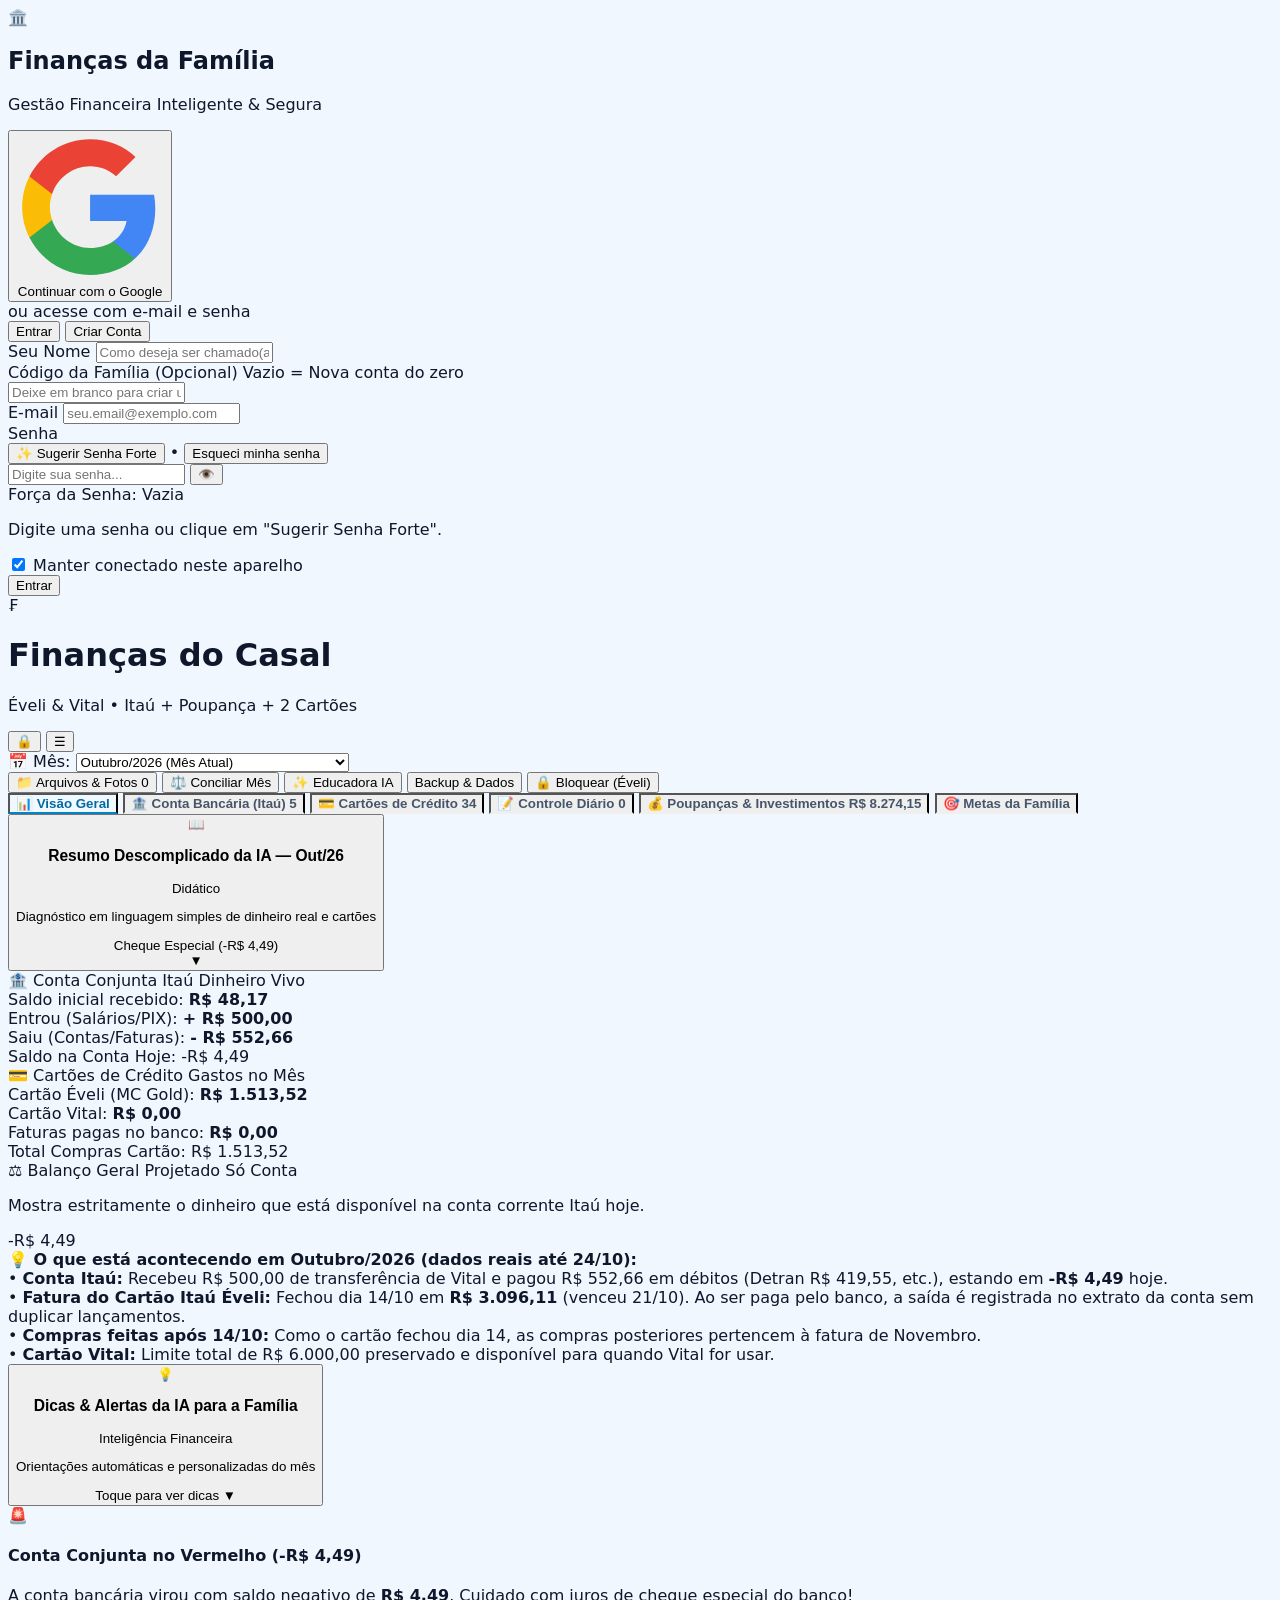
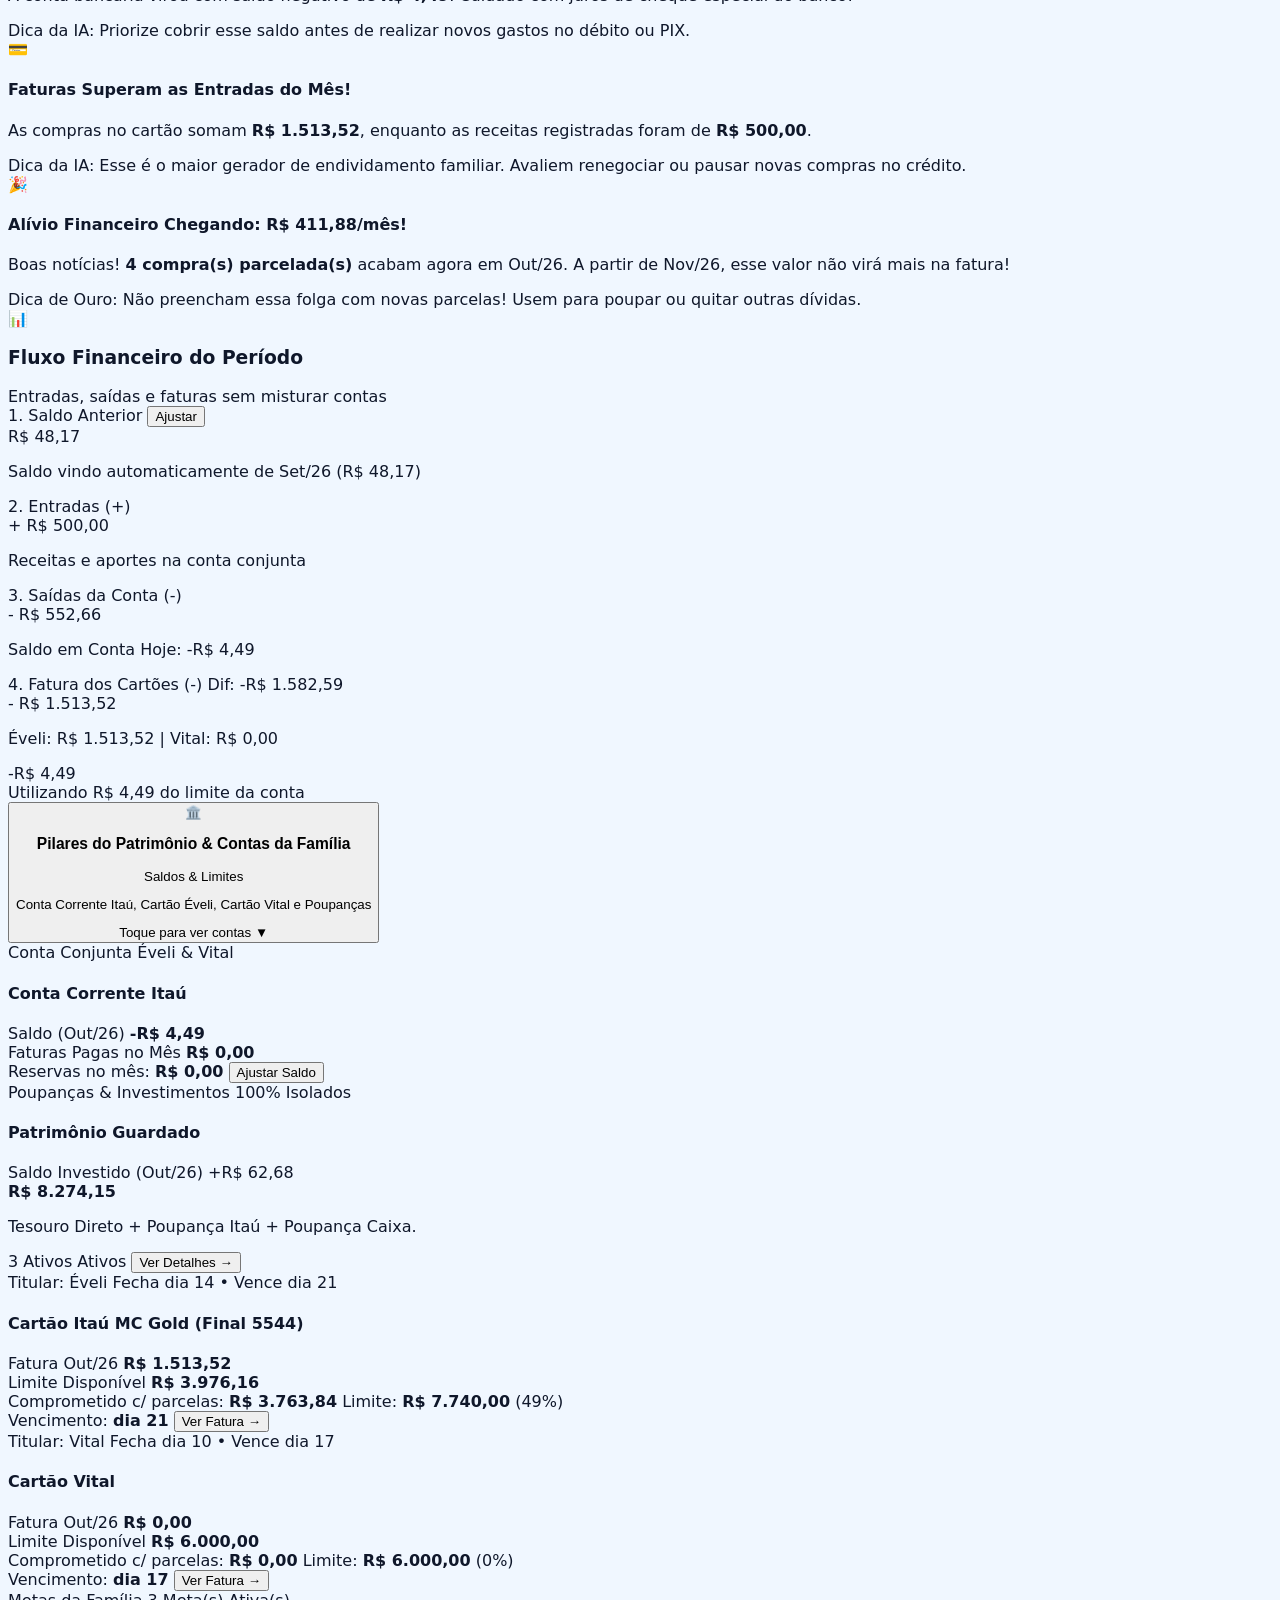
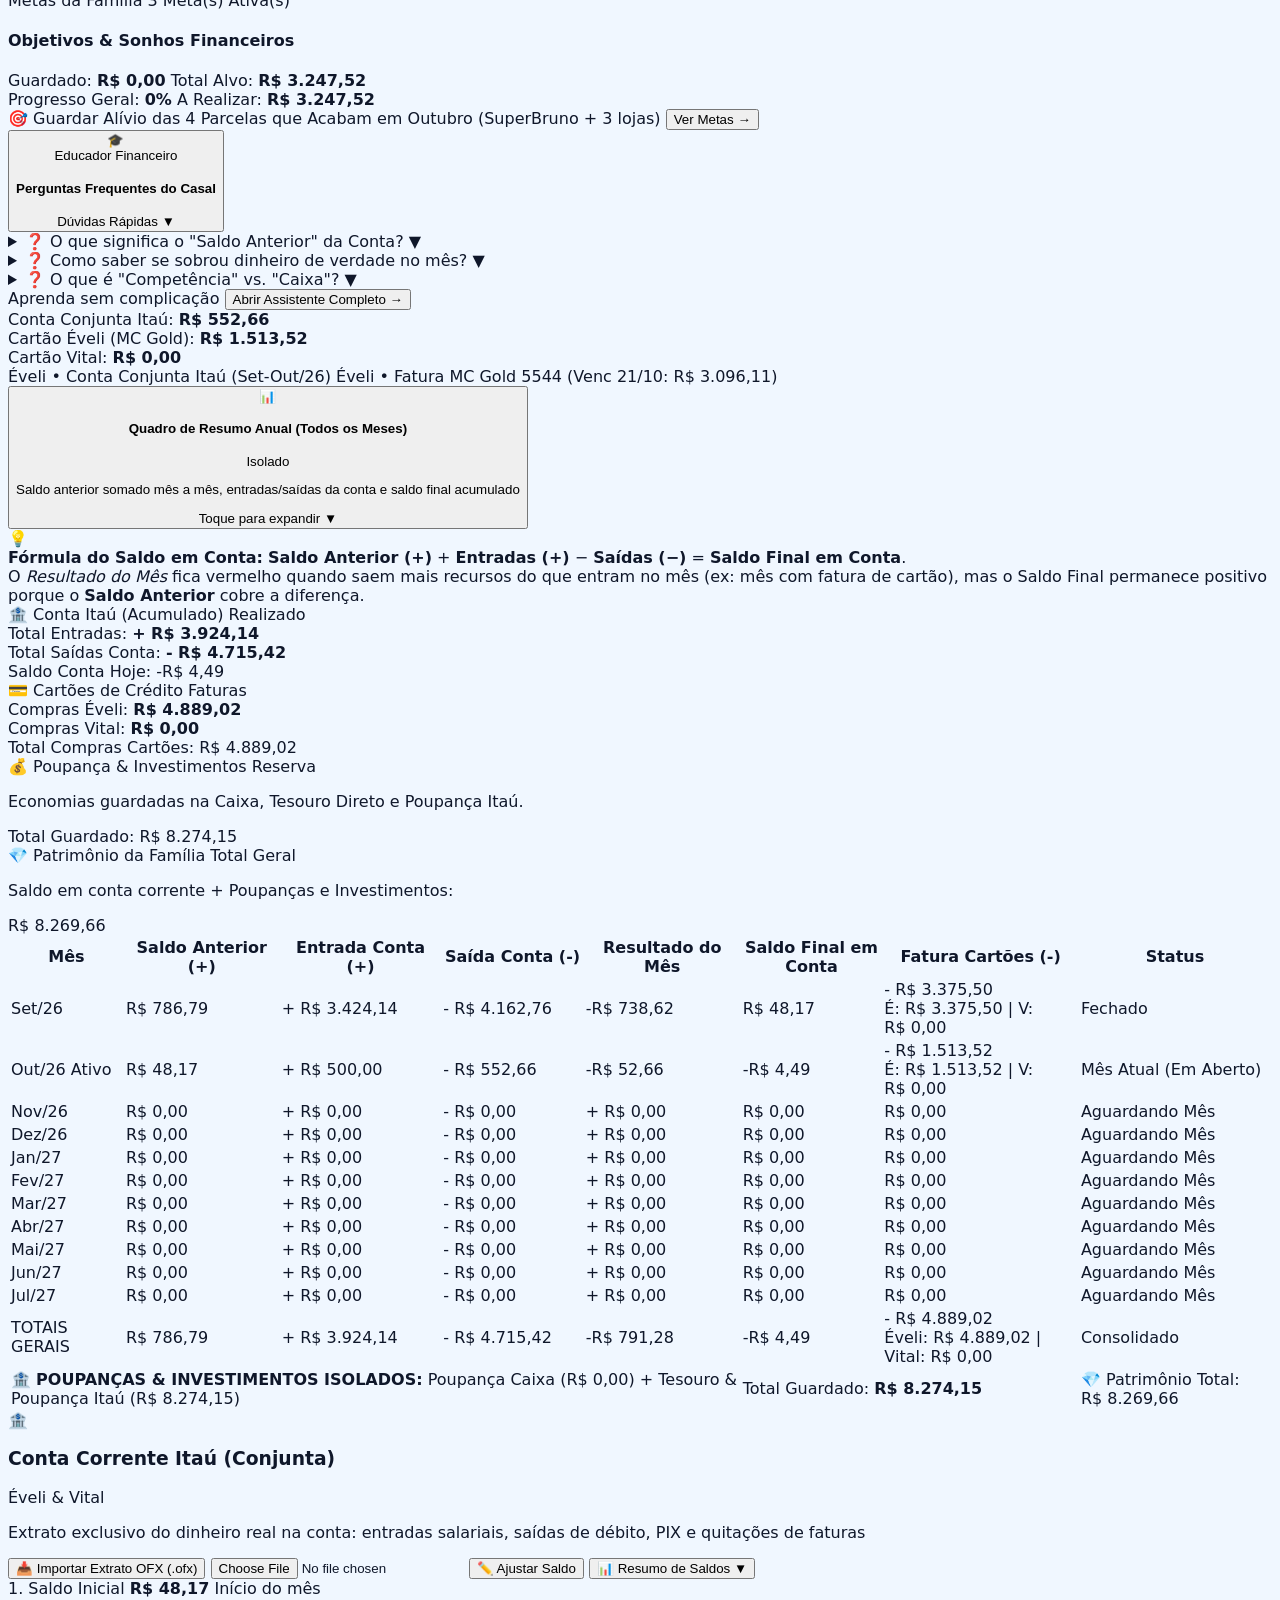
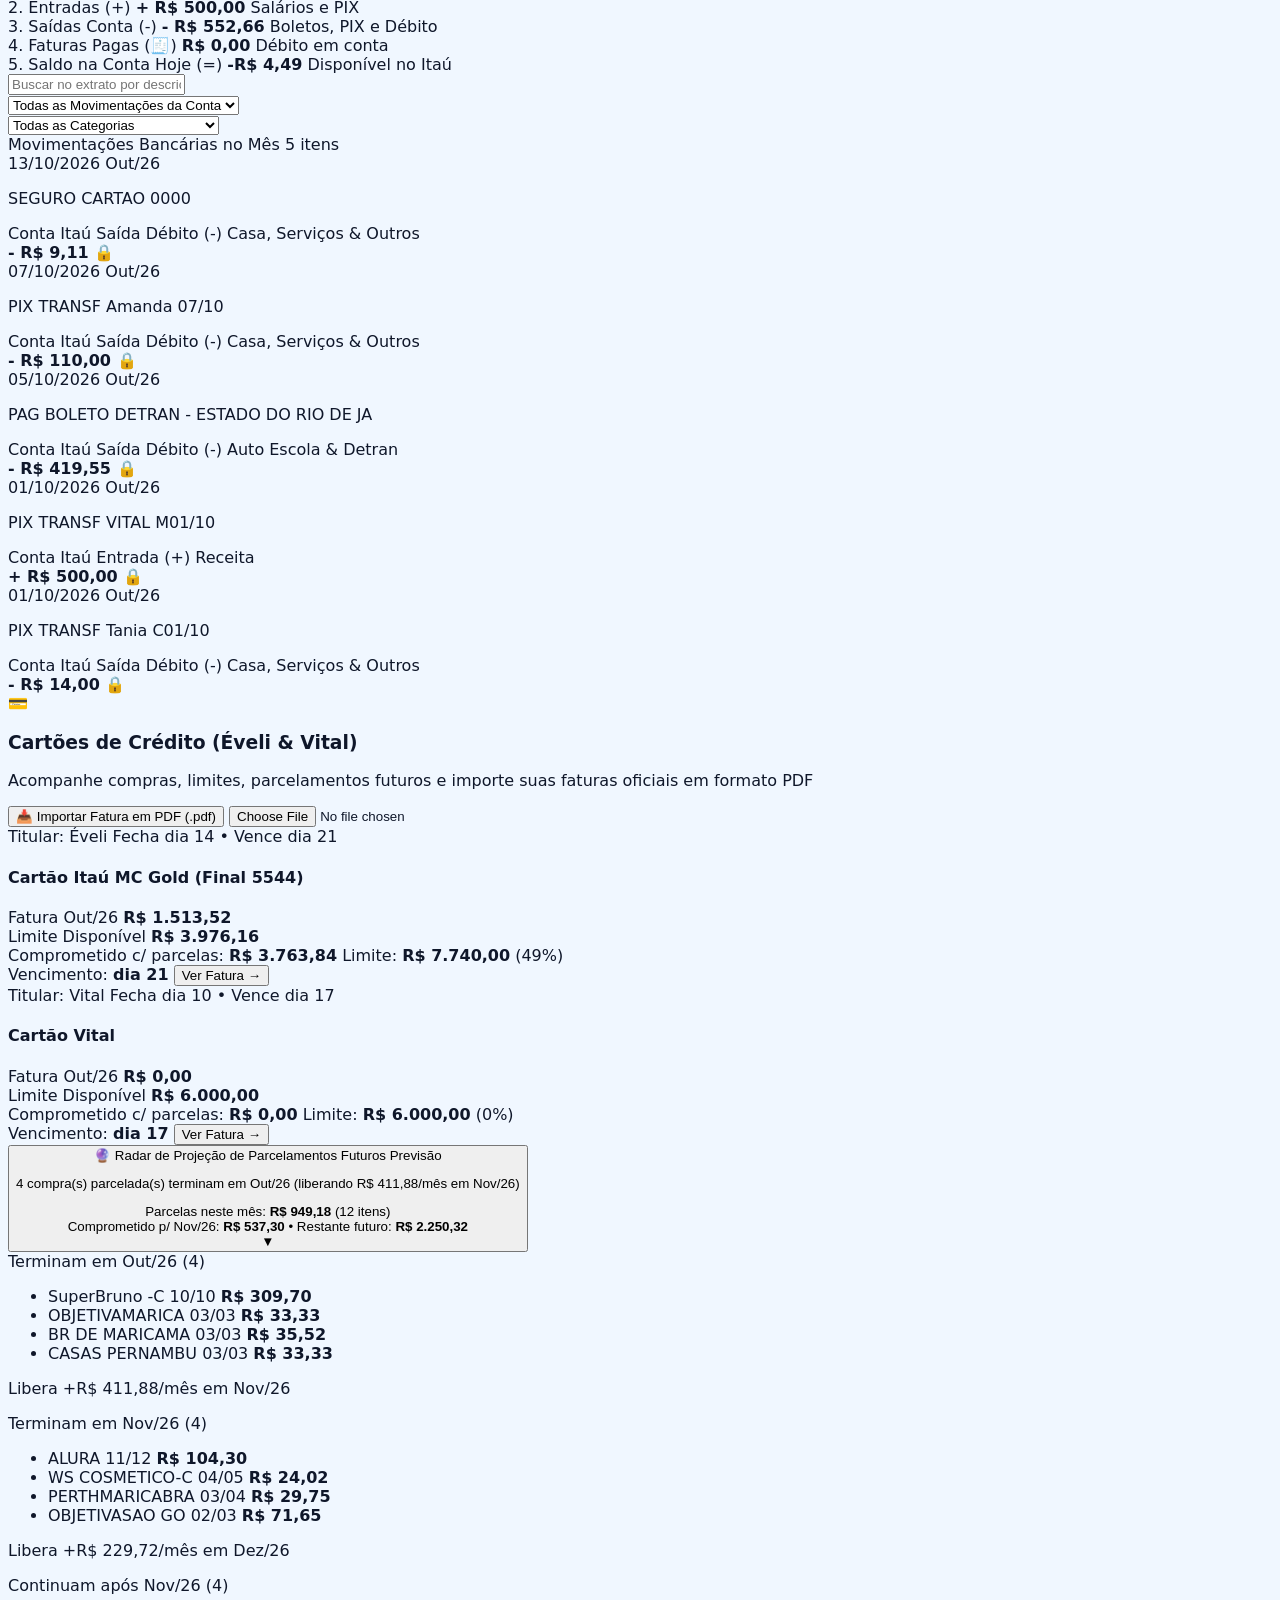
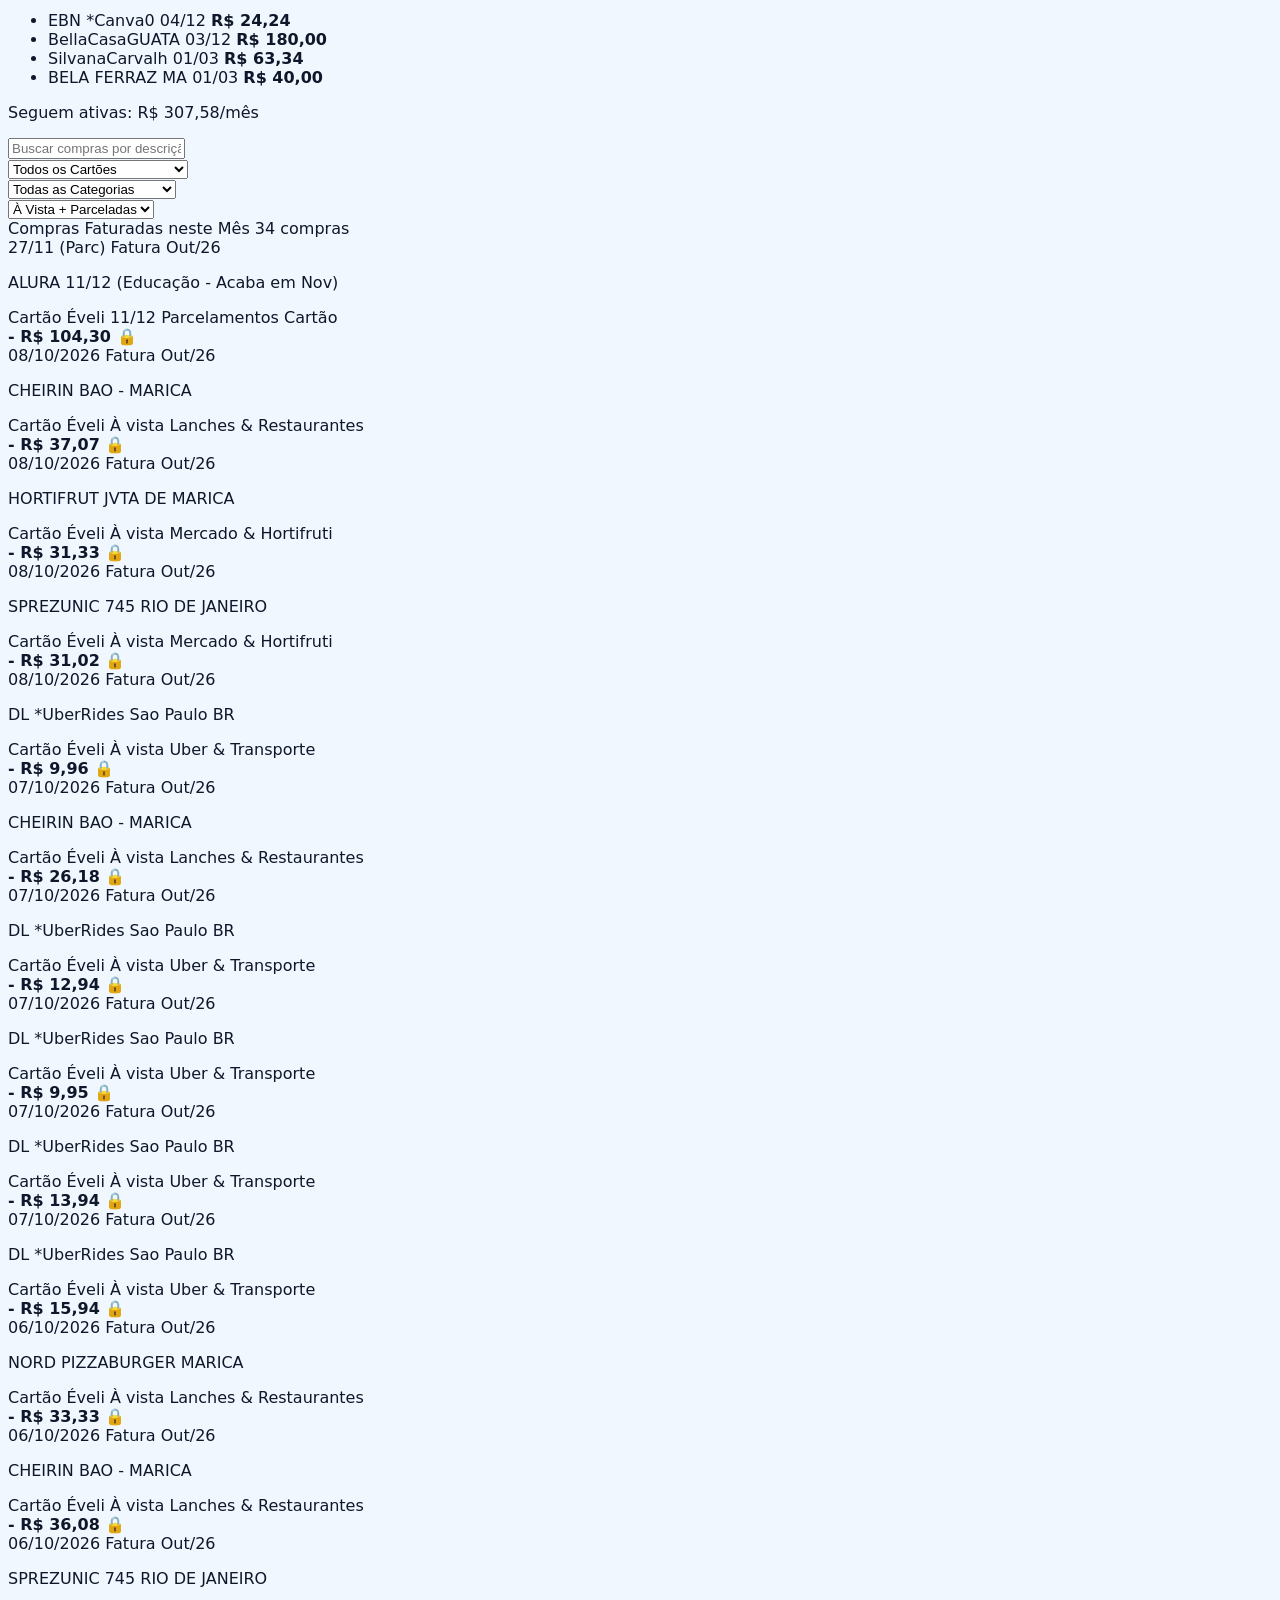
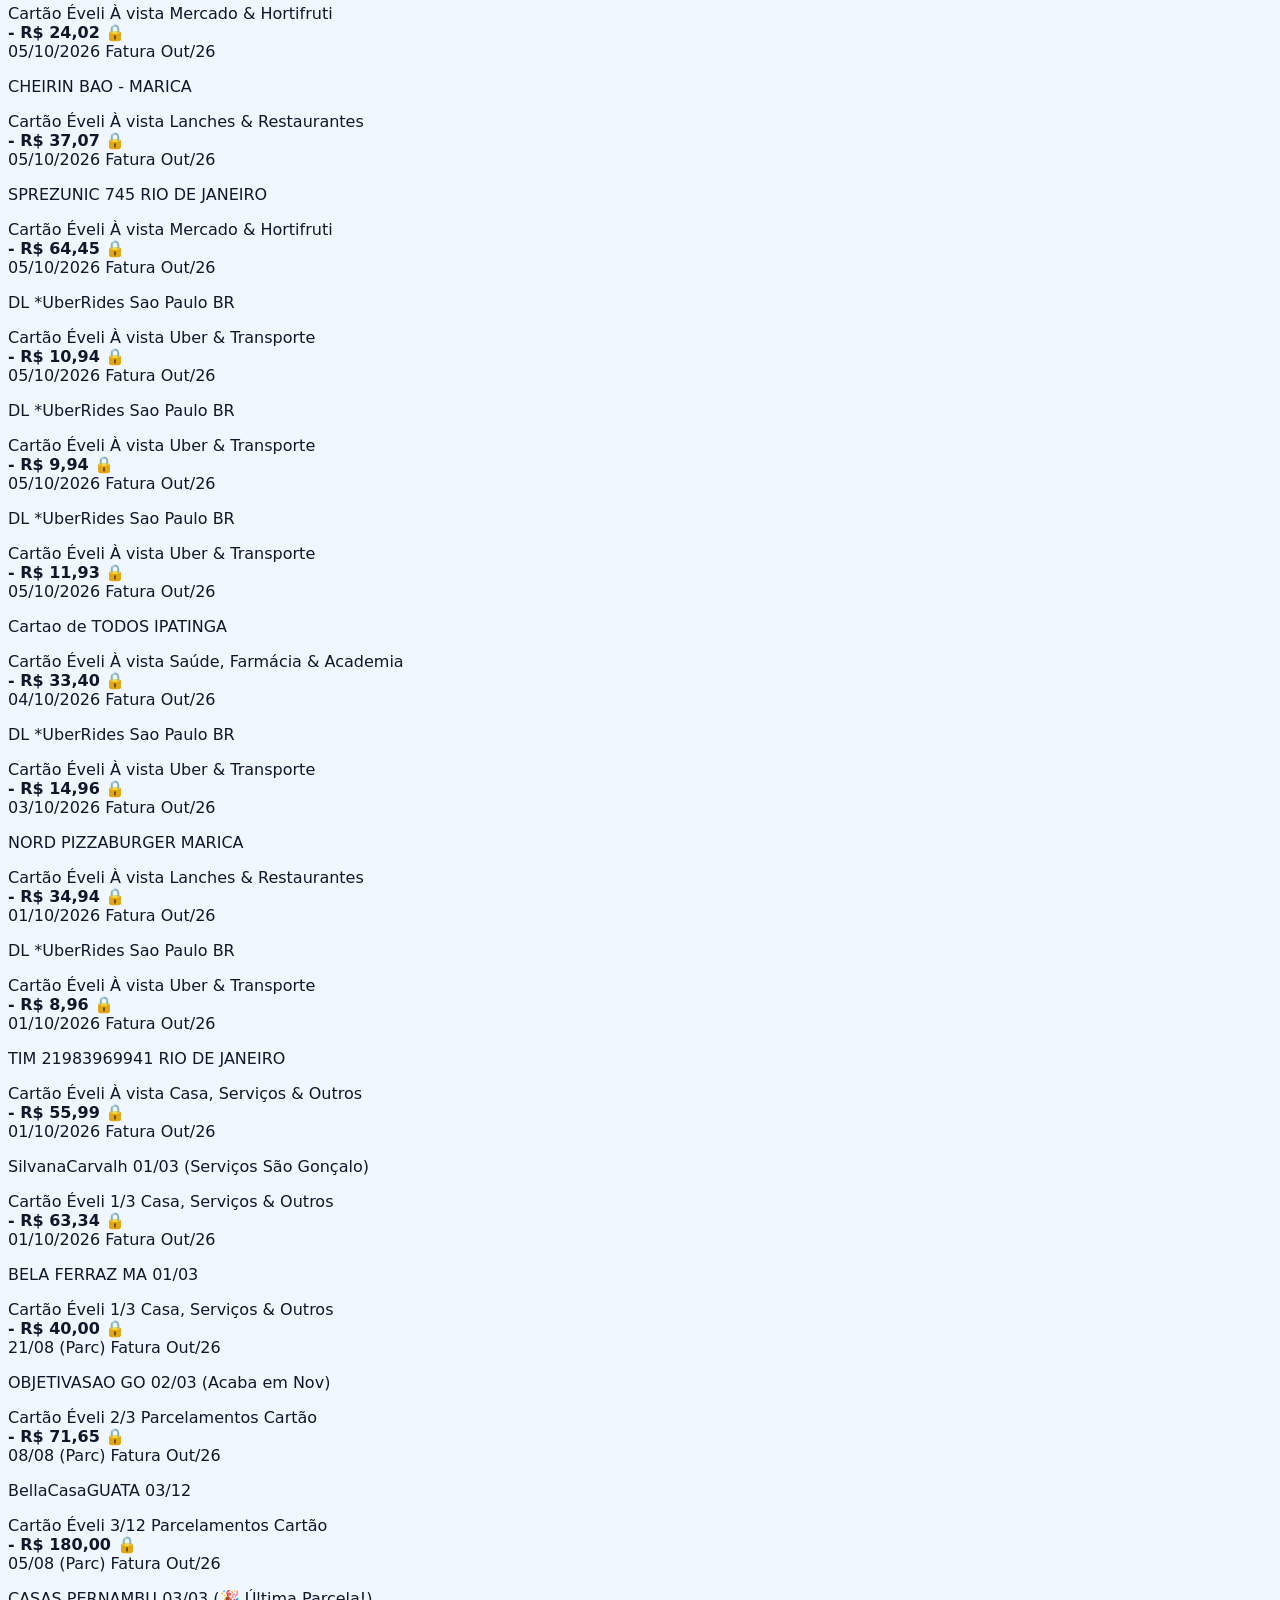
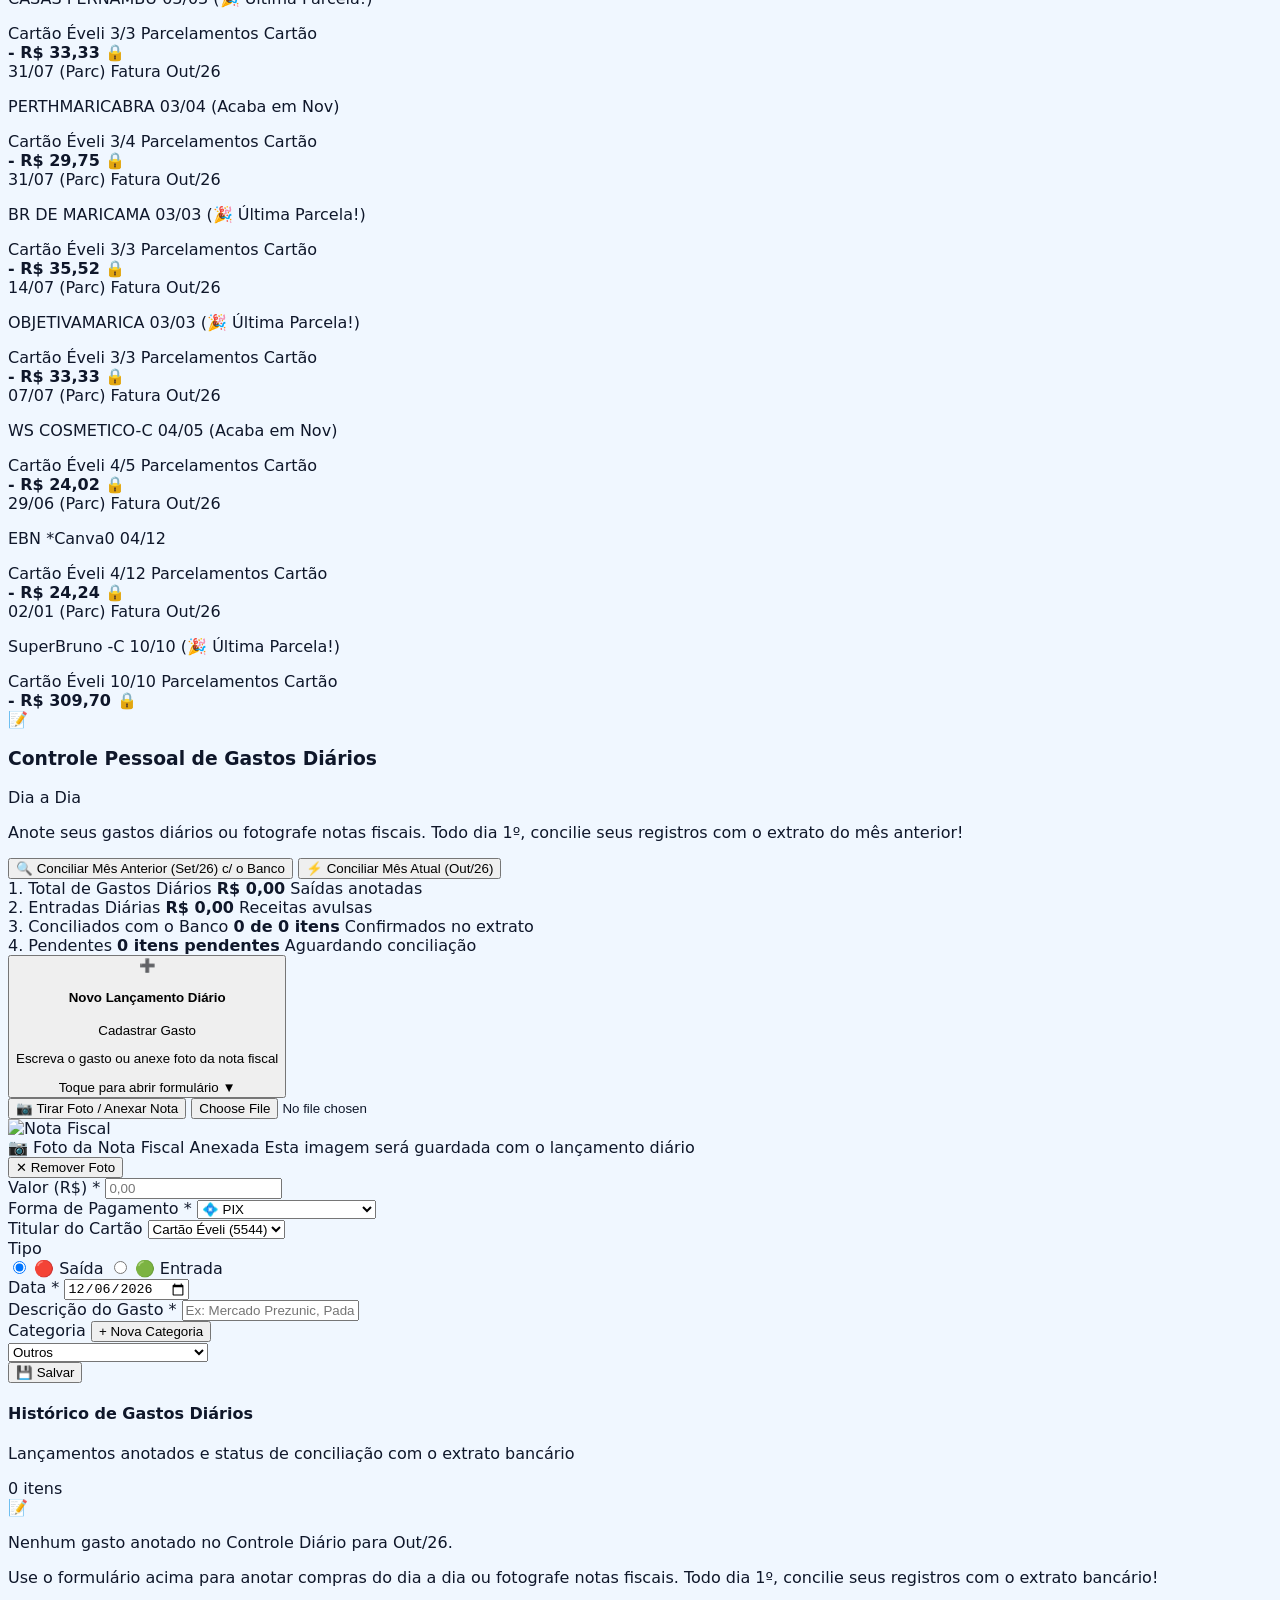
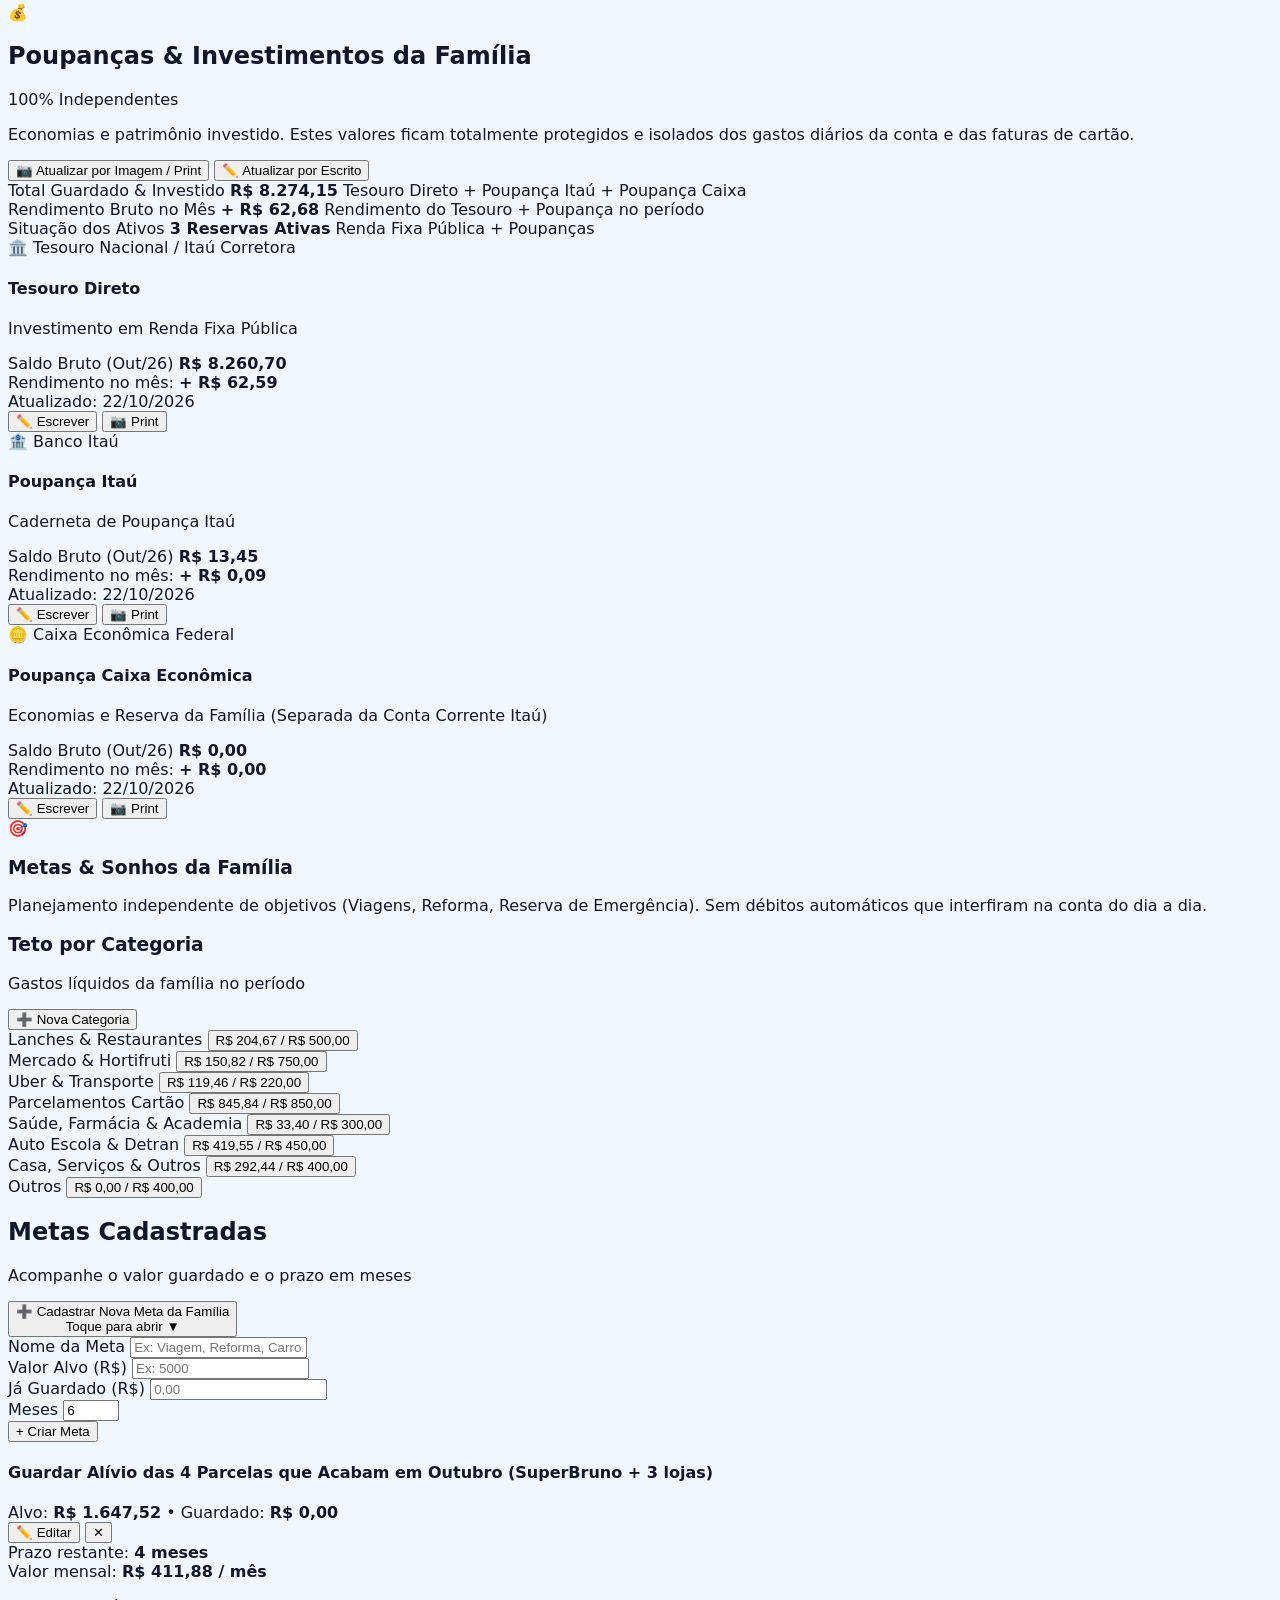
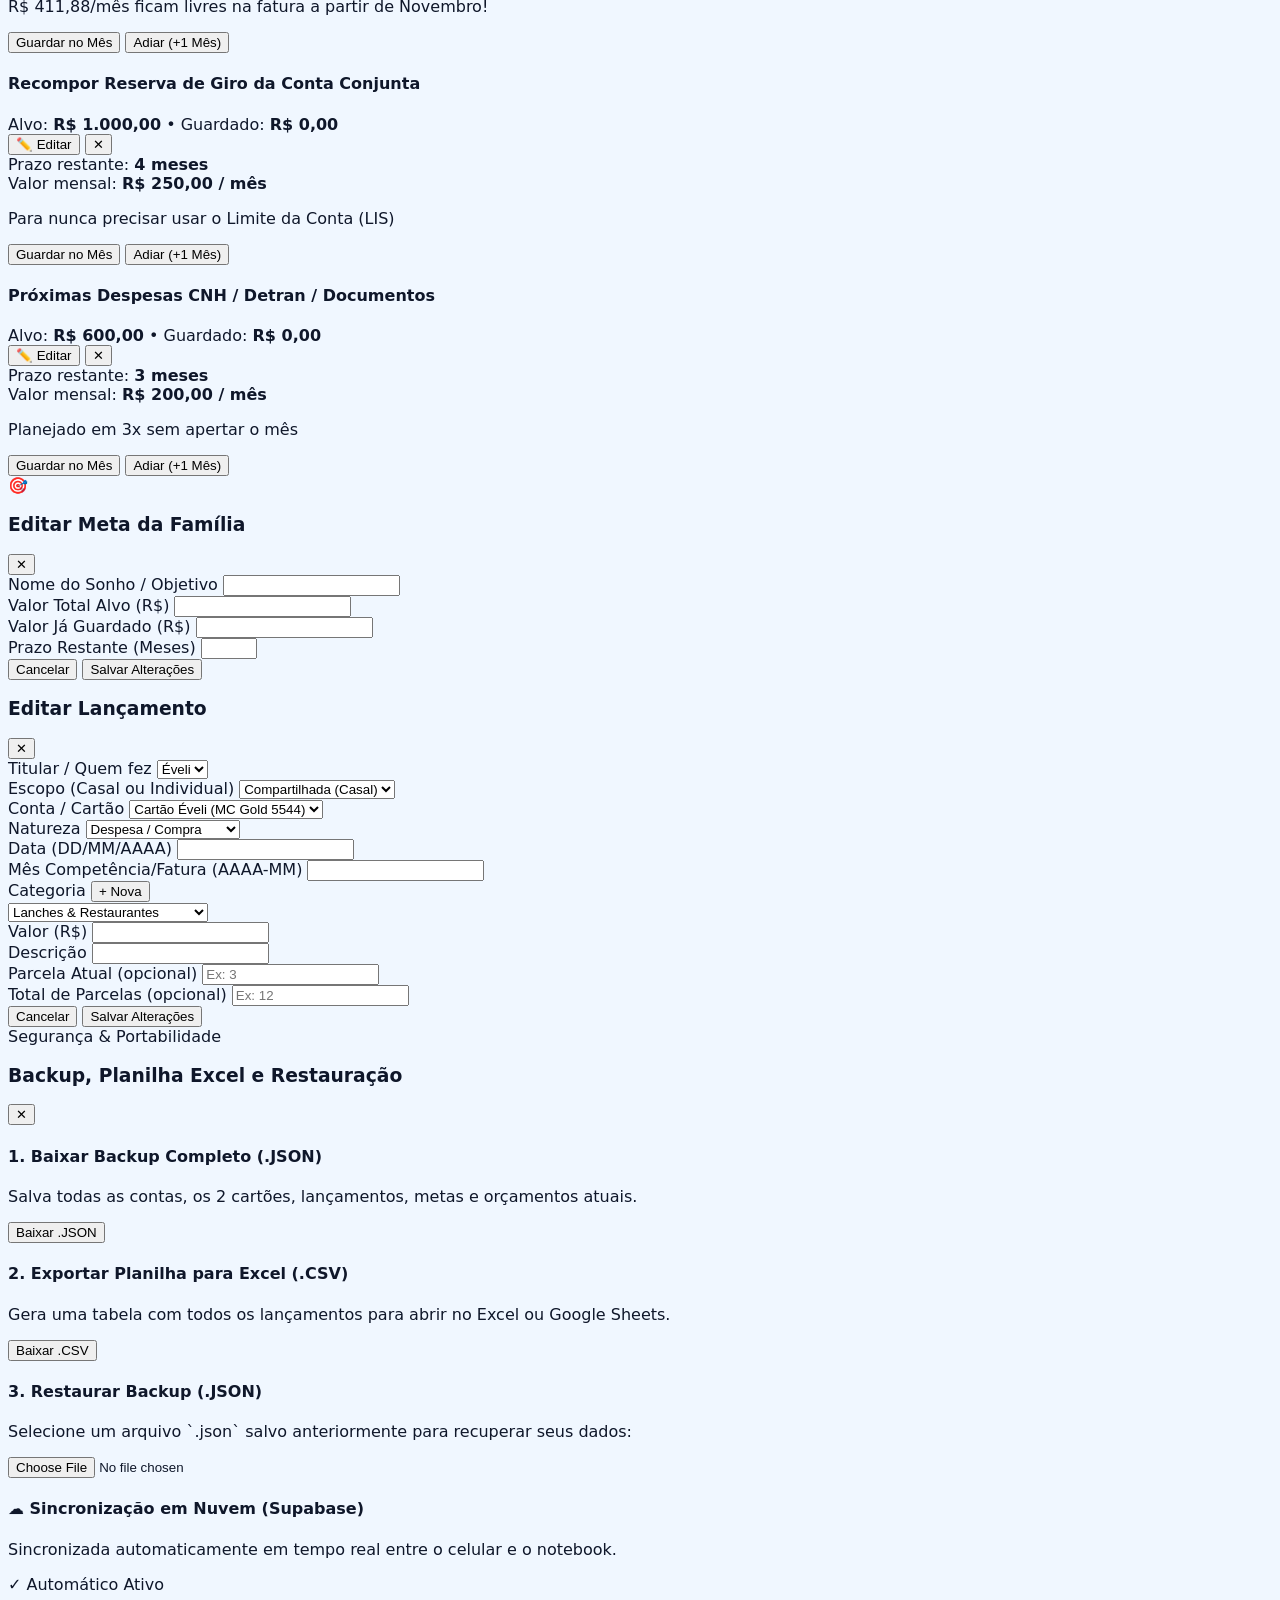
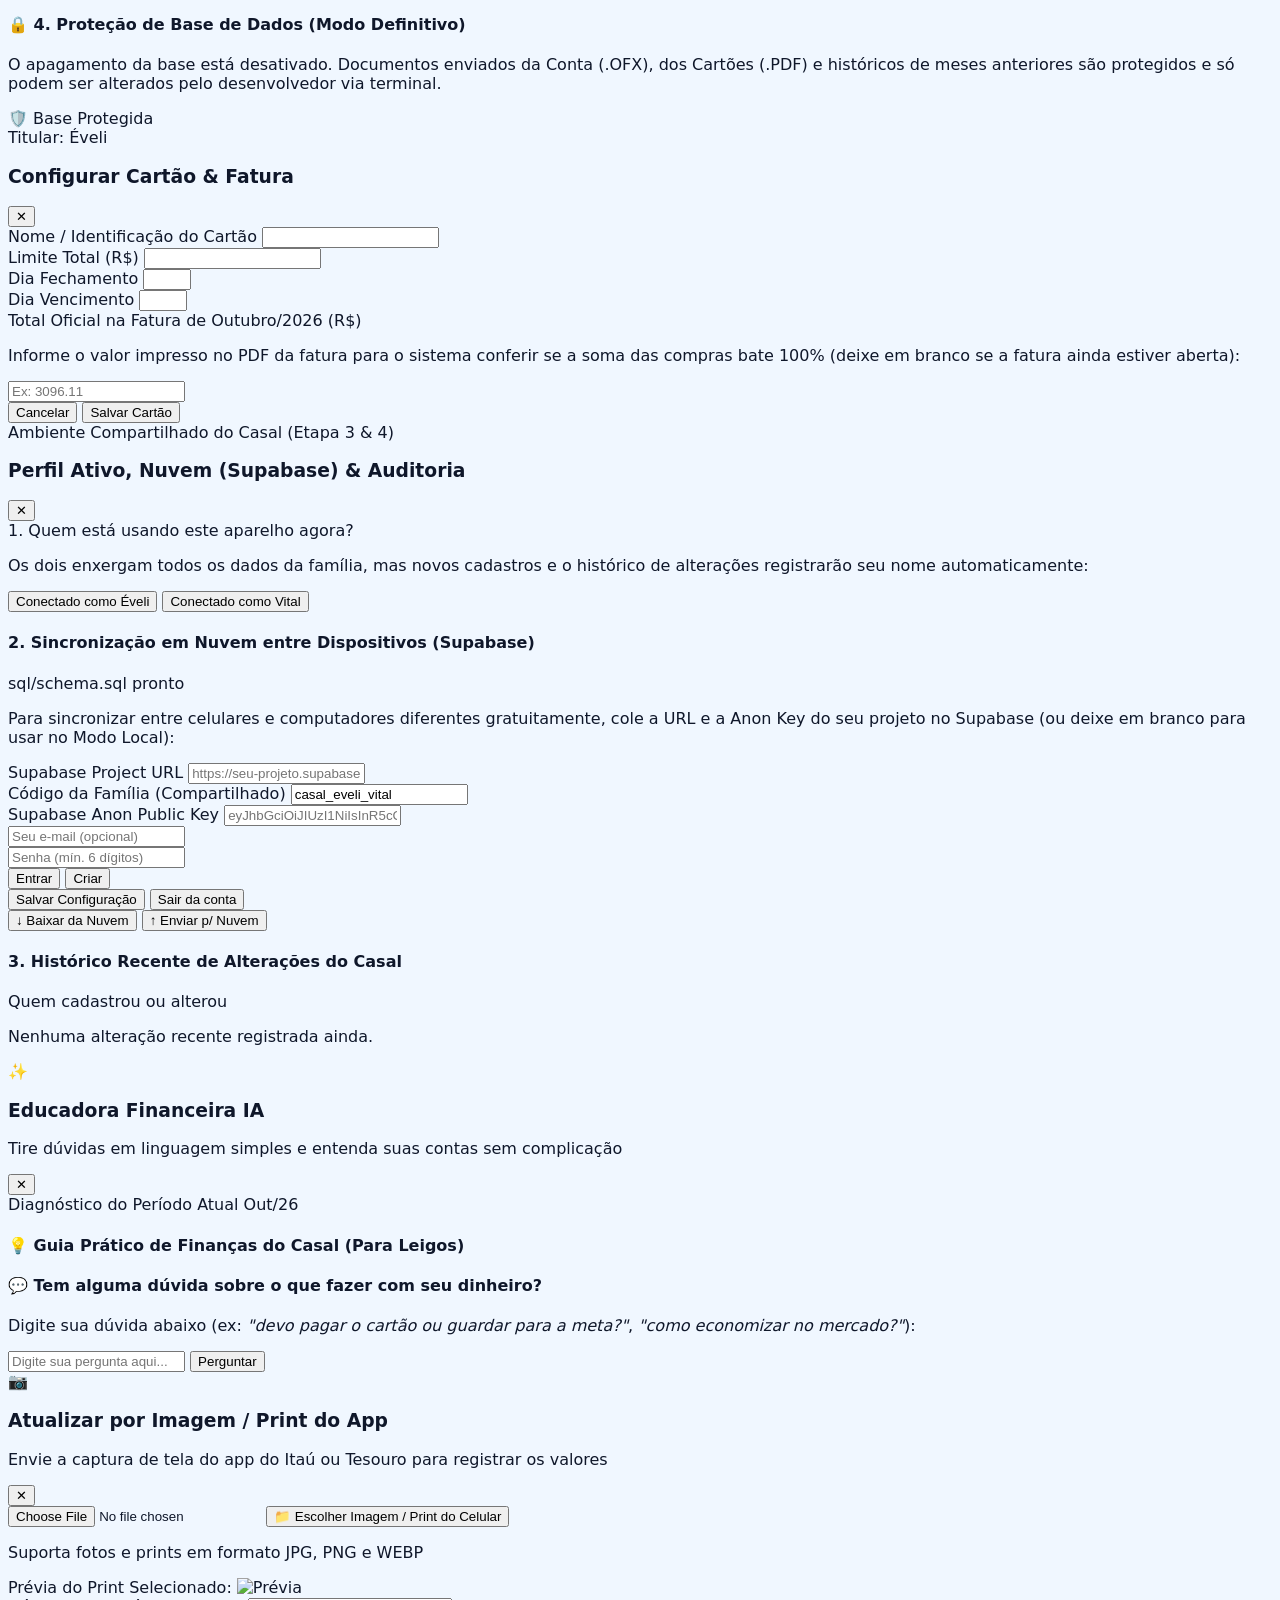
==== commit f9eef6b4: "ui: remove botoes manuais de nuvem redundantes pois a sincronizacao ja e automatica" ====
--- a/financas_familia.html
+++ b/financas_familia.html
@@ -1238,29 +1238,18 @@
           <input type="file" accept=".json" onchange="importBackupJsonFile(event)" class="block w-full text-xs text-slate-600 file:mr-3 file:py-1.5 file:px-3 file:rounded-xl file:border-0 file:text-xs file:font-semibold file:bg-sky-600 file:text-white hover:file:bg-sky-700 cursor-pointer" />
         </div>
 
-        <!-- Sincronização em Nuvem Supabase -->
-        <div class="p-4 rounded-2xl bg-gradient-to-r from-sky-50 to-indigo-50 border border-sky-200">
-          <div class="flex items-center justify-between mb-2">
-            <div>
-              <h4 class="font-bold text-sm text-sky-950 flex items-center gap-1.5">
-                <span>☁️</span>
-                <span>Sincronização em Nuvem (Supabase)</span>
-              </h4>
-              <p class="text-[11px] text-slate-500 mt-0.5">Sincronize as finanças entre o celular e o computador em tempo real.</p>
-            </div>
-            <span class="text-[10px] bg-emerald-100 text-emerald-800 font-bold px-2 py-0.5 rounded-full">Automático</span>
-          </div>
-          <div class="flex flex-wrap gap-2 pt-1">
-            <button type="button" onclick="pullStateFromSupabaseCloud(false)" class="flex-1 py-2 px-3 rounded-xl bg-white hover:bg-sky-50 text-sky-800 border border-sky-300 font-bold text-xs shadow-xs transition flex items-center justify-center gap-1.5 cursor-pointer">
-              <span>⬇️</span>
-              <span>Baixar da Nuvem</span>
-            </button>
-            <button type="button" onclick="pushStateToSupabaseCloud(false)" class="flex-1 py-2 px-3 rounded-xl bg-sky-600 hover:bg-sky-700 text-white font-bold text-xs shadow-sm transition flex items-center justify-center gap-1.5 cursor-pointer">
-              <span>⬆️</span>
-              <span>Enviar p/ Nuvem</span>
-            </button>
-          </div>
-          <div id="cloudSyncFeedbackMsg" class="hidden text-xs mt-2.5 p-2 rounded-xl"></div>
+        <!-- Sincronização em Nuvem Supabase (100% Automática) -->
+        <div class="p-3.5 rounded-2xl bg-gradient-to-r from-sky-50 to-indigo-50 border border-sky-200 flex items-center justify-between gap-3">
+          <div>
+            <h4 class="font-bold text-sm text-sky-950 flex items-center gap-1.5">
+              <span>☁️</span>
+              <span>Sincronização em Nuvem (Supabase)</span>
+            </h4>
+            <p class="text-[11px] text-slate-500 mt-0.5">Sincronizada automaticamente em tempo real entre o celular e o notebook.</p>
+          </div>
+          <span class="text-[11px] bg-emerald-100 text-emerald-800 border border-emerald-200 font-bold px-3 py-1 rounded-xl shrink-0 select-none">
+            ✓ Automático Ativo
+          </span>
         </div>
 
         <div class="p-3.5 rounded-2xl bg-slate-50 border border-slate-200 flex flex-wrap items-center justify-between gap-3">
@@ -1930,16 +1919,16 @@
   <!-- =================================================================== -->
   <!-- MÓDULOS JAVASCRIPT SEPARADOS POR RESPONSABILIDADE (ETAPAS 2, 3 E 4) -->
   <!-- =================================================================== -->
-  <script src="js/utils.js?v=3"></script>
-  <script src="js/data-seed.js?v=3"></script>
-  <script src="js/state.js?v=3"></script>
-  <script src="js/finance-engine.js?v=3"></script>
-  <script src="js/financial-ai.js?v=3"></script>
-  <script src="js/importer-backup.js?v=3"></script>
-  <script src="js/supabase-config.js?v=3"></script>
-  <script src="js/supabase-sync.js?v=3"></script>
-  <script src="js/actions.js?v=3"></script>
-  <script src="js/auth-guard.js?v=3"></script>
-  <script src="js/ui-render.js?v=3"></script>
+  <script src="js/utils.js?v=4"></script>
+  <script src="js/data-seed.js?v=4"></script>
+  <script src="js/state.js?v=4"></script>
+  <script src="js/finance-engine.js?v=4"></script>
+  <script src="js/financial-ai.js?v=4"></script>
+  <script src="js/importer-backup.js?v=4"></script>
+  <script src="js/supabase-config.js?v=4"></script>
+  <script src="js/supabase-sync.js?v=4"></script>
+  <script src="js/actions.js?v=4"></script>
+  <script src="js/auth-guard.js?v=4"></script>
+  <script src="js/ui-render.js?v=4"></script>
 </body>
 </html>
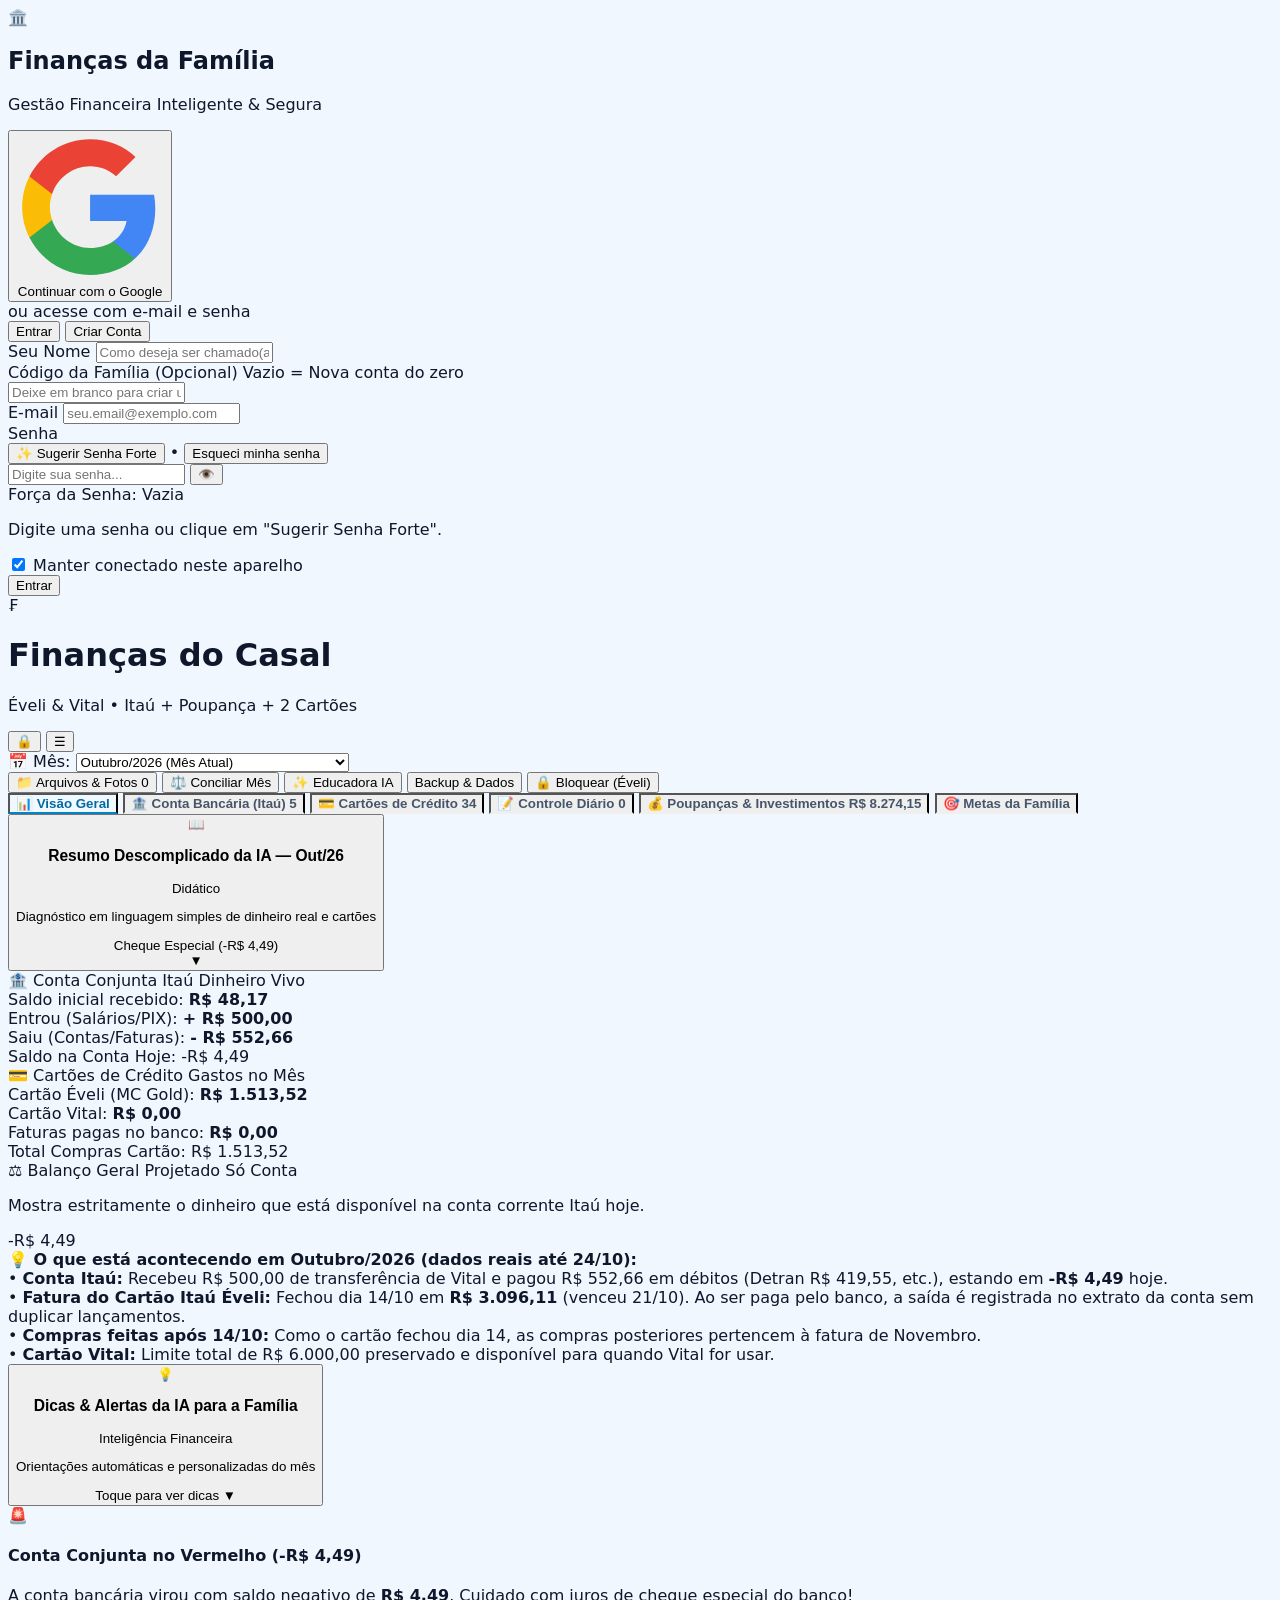
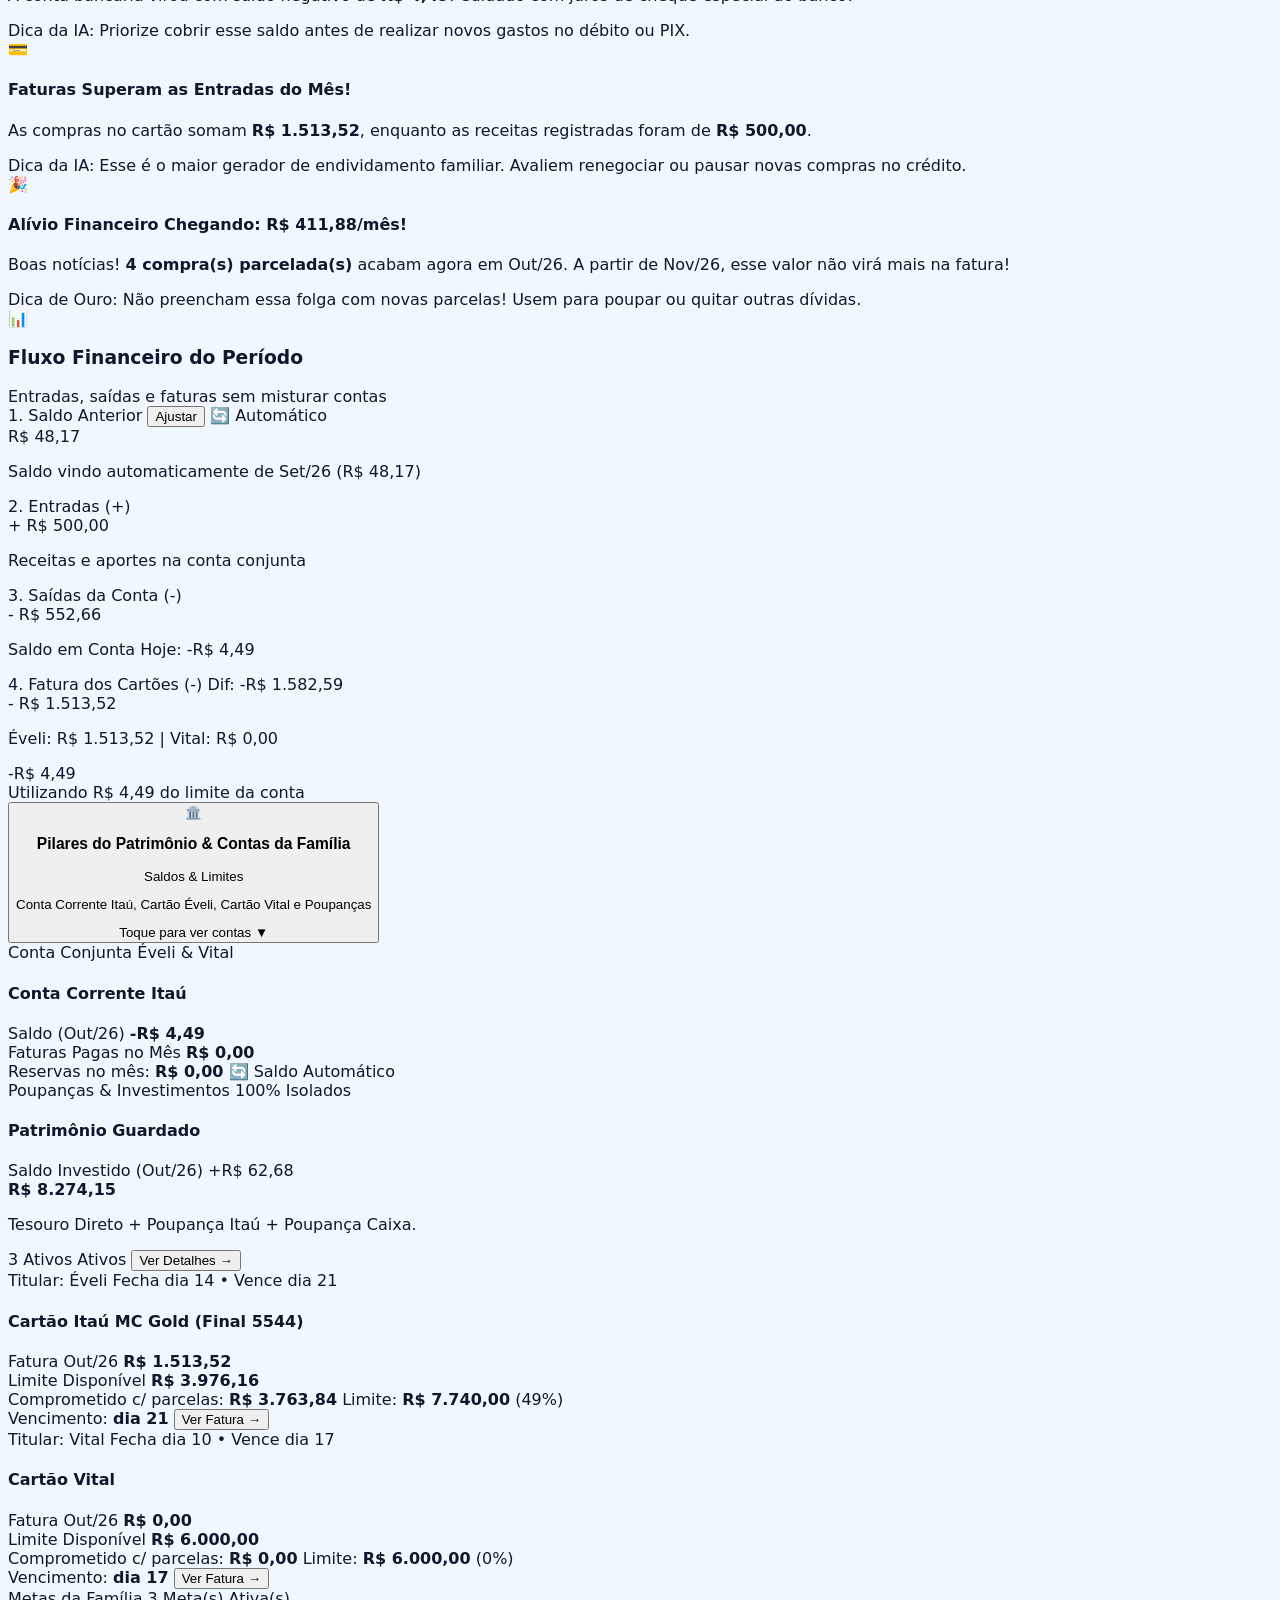
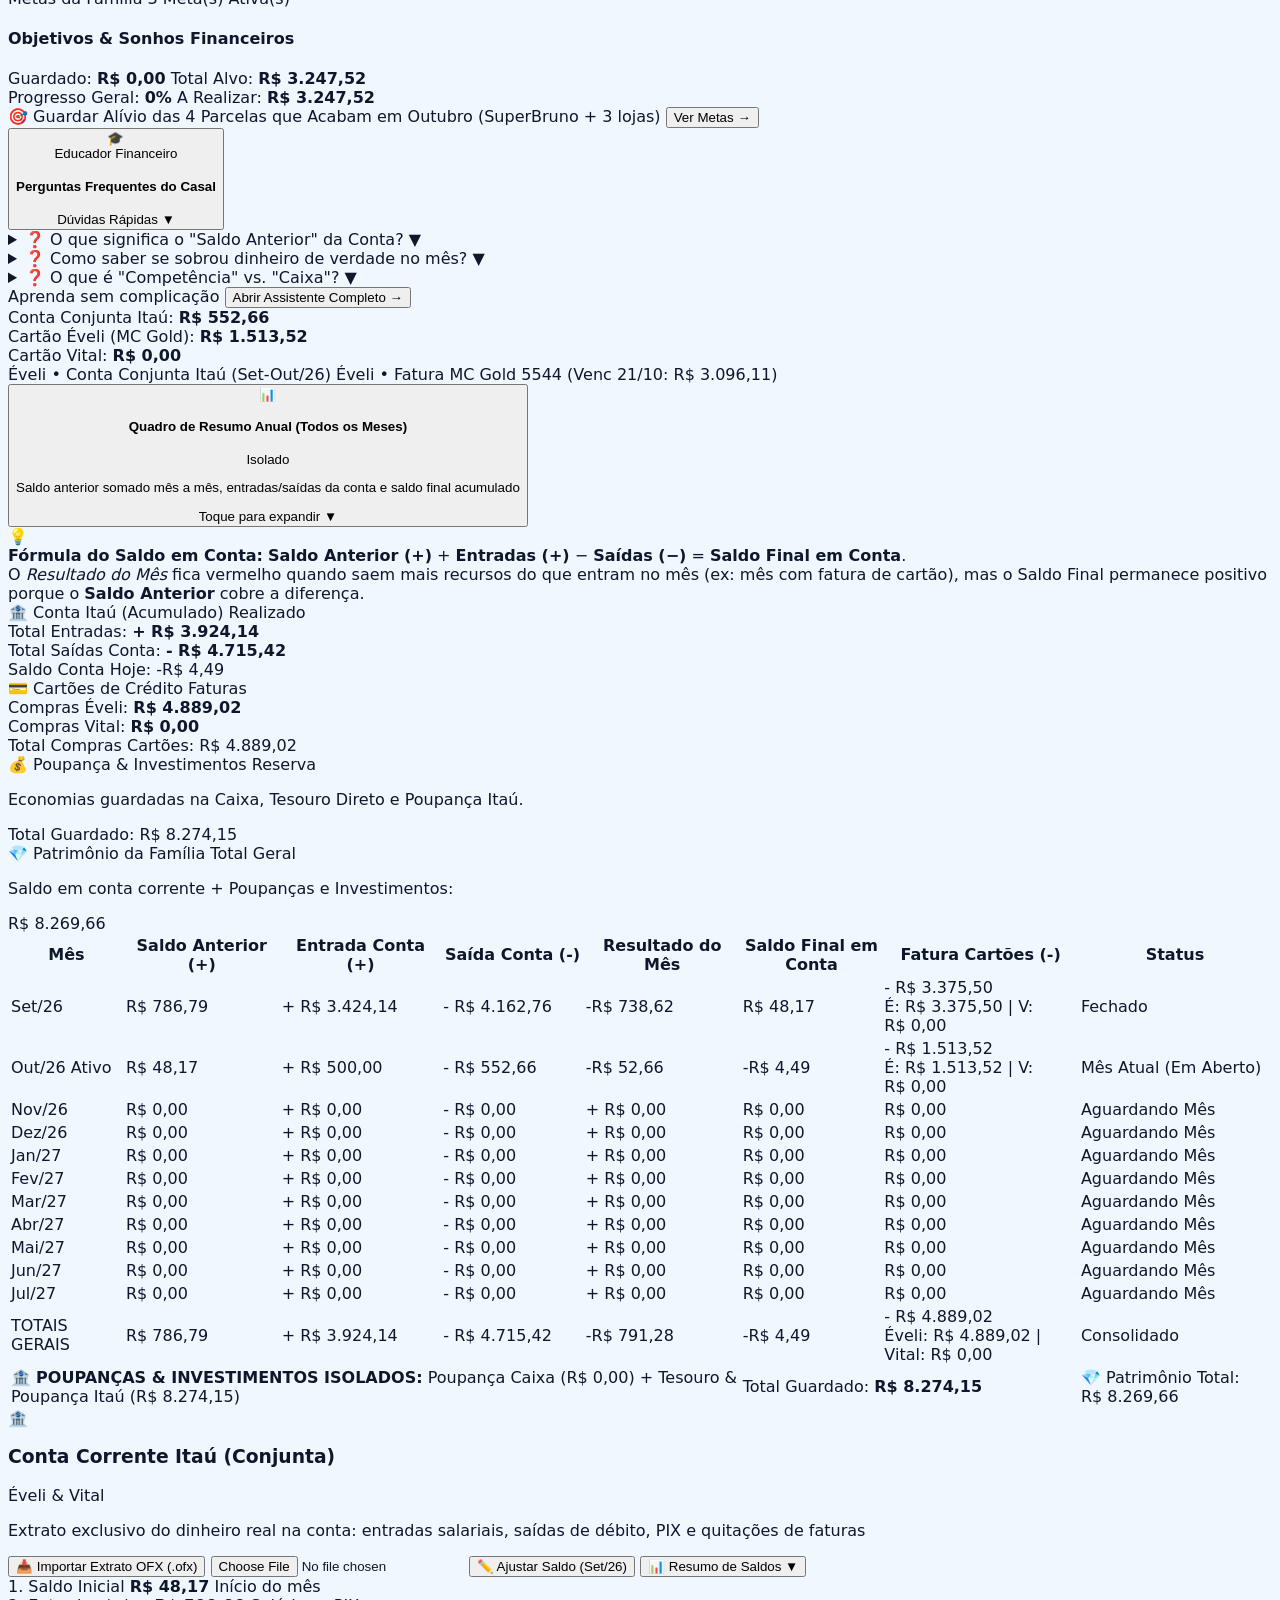
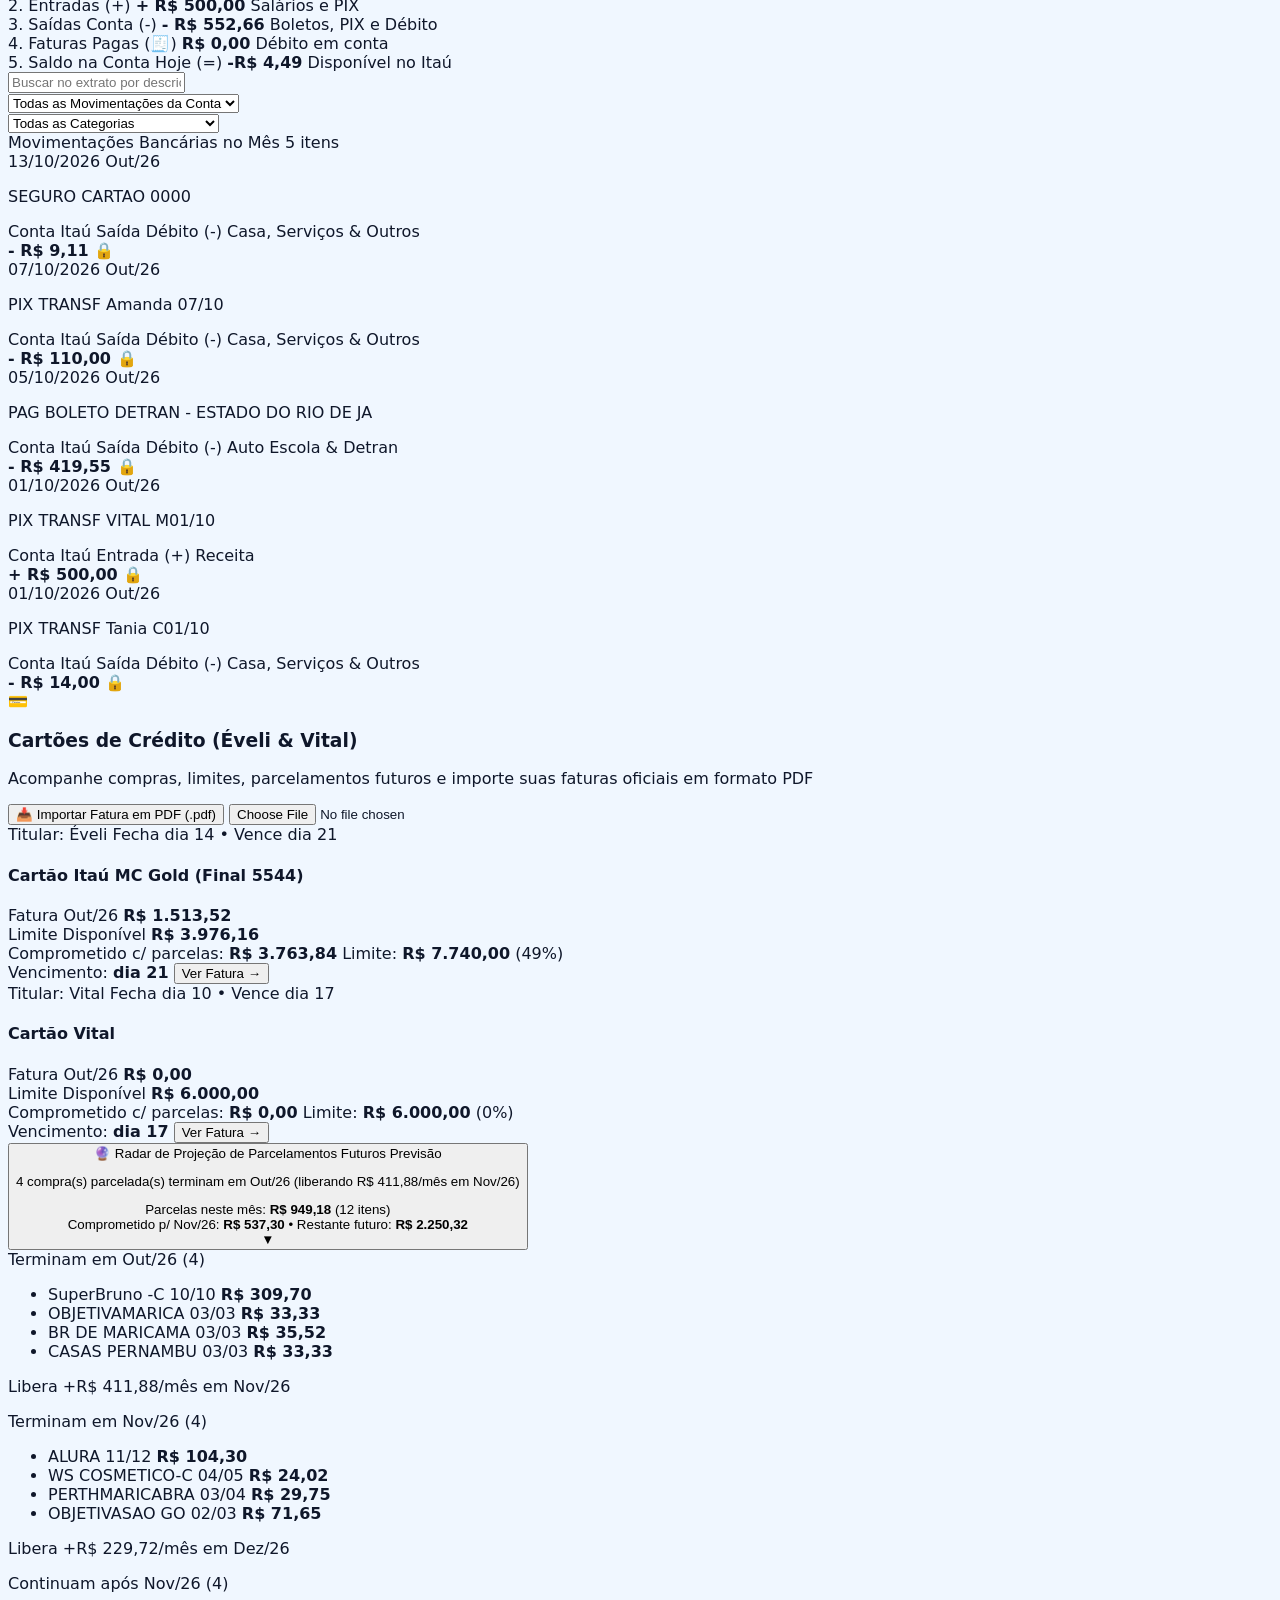
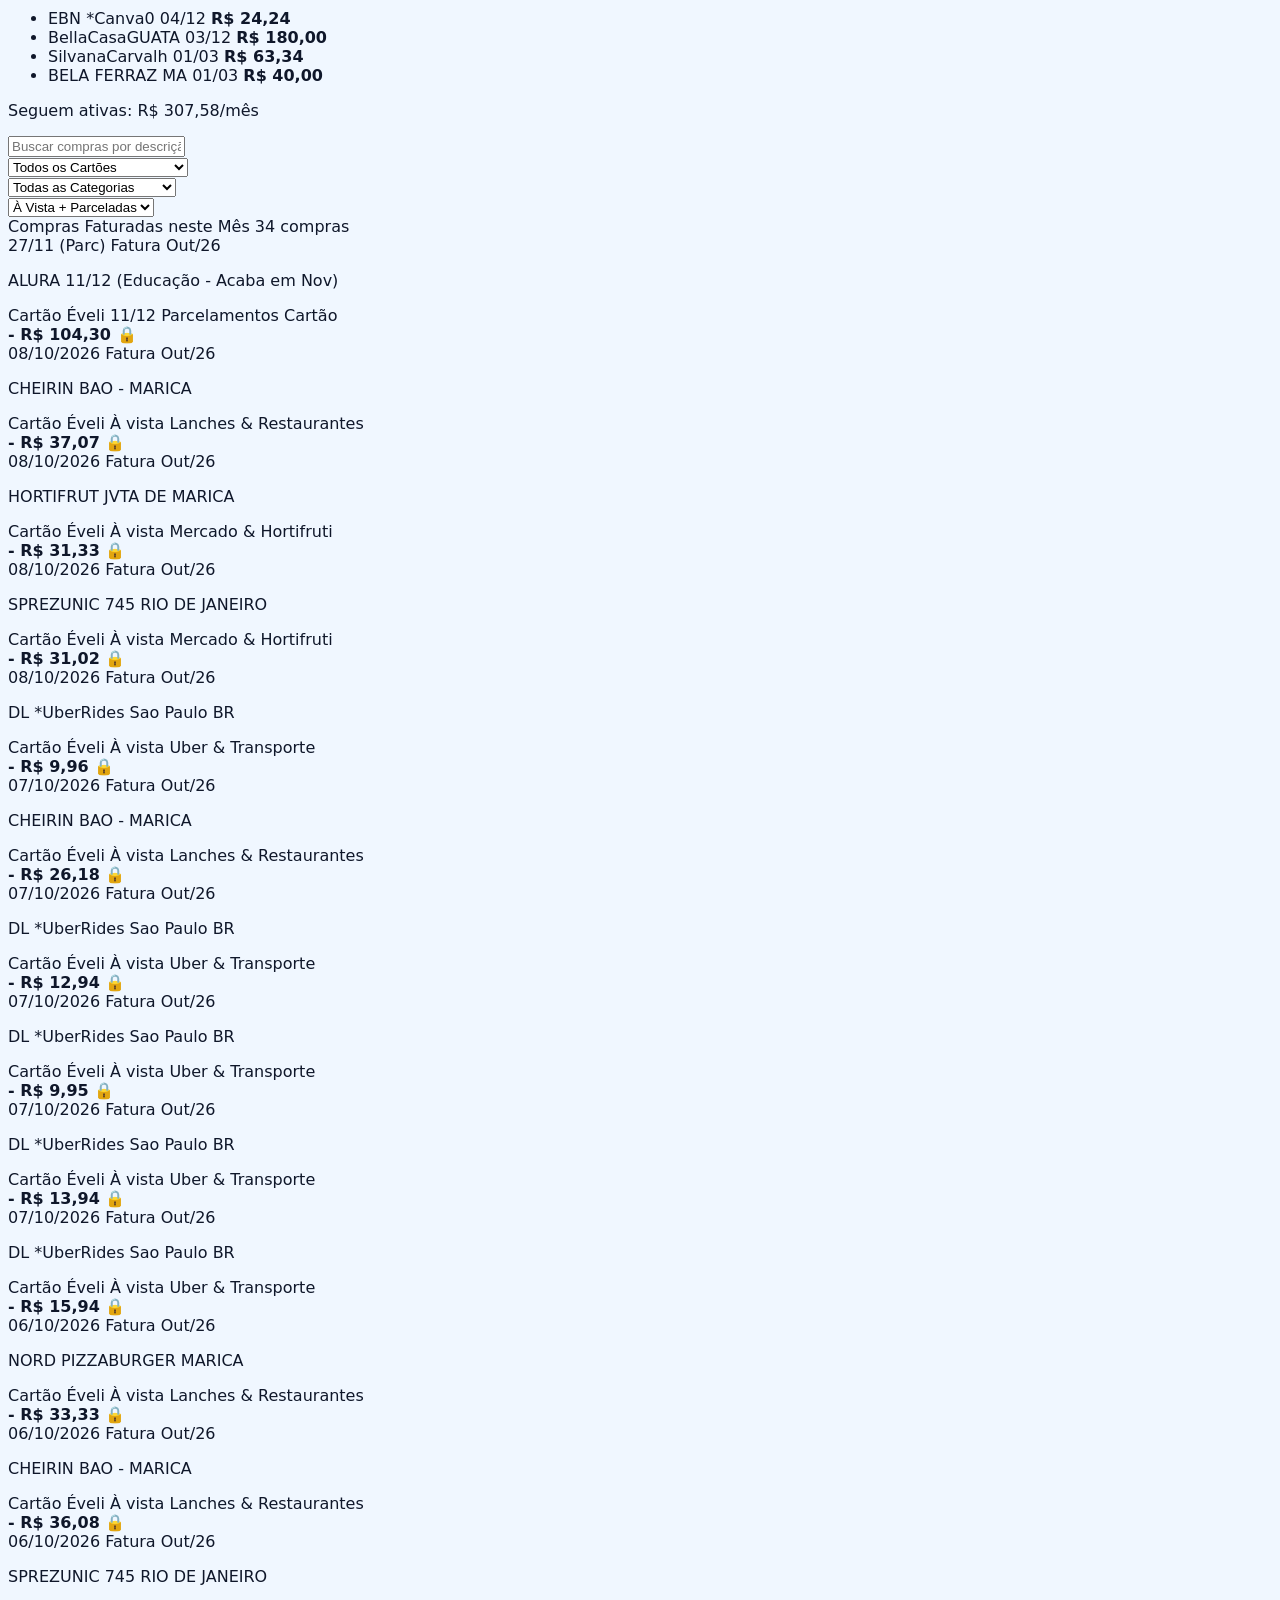
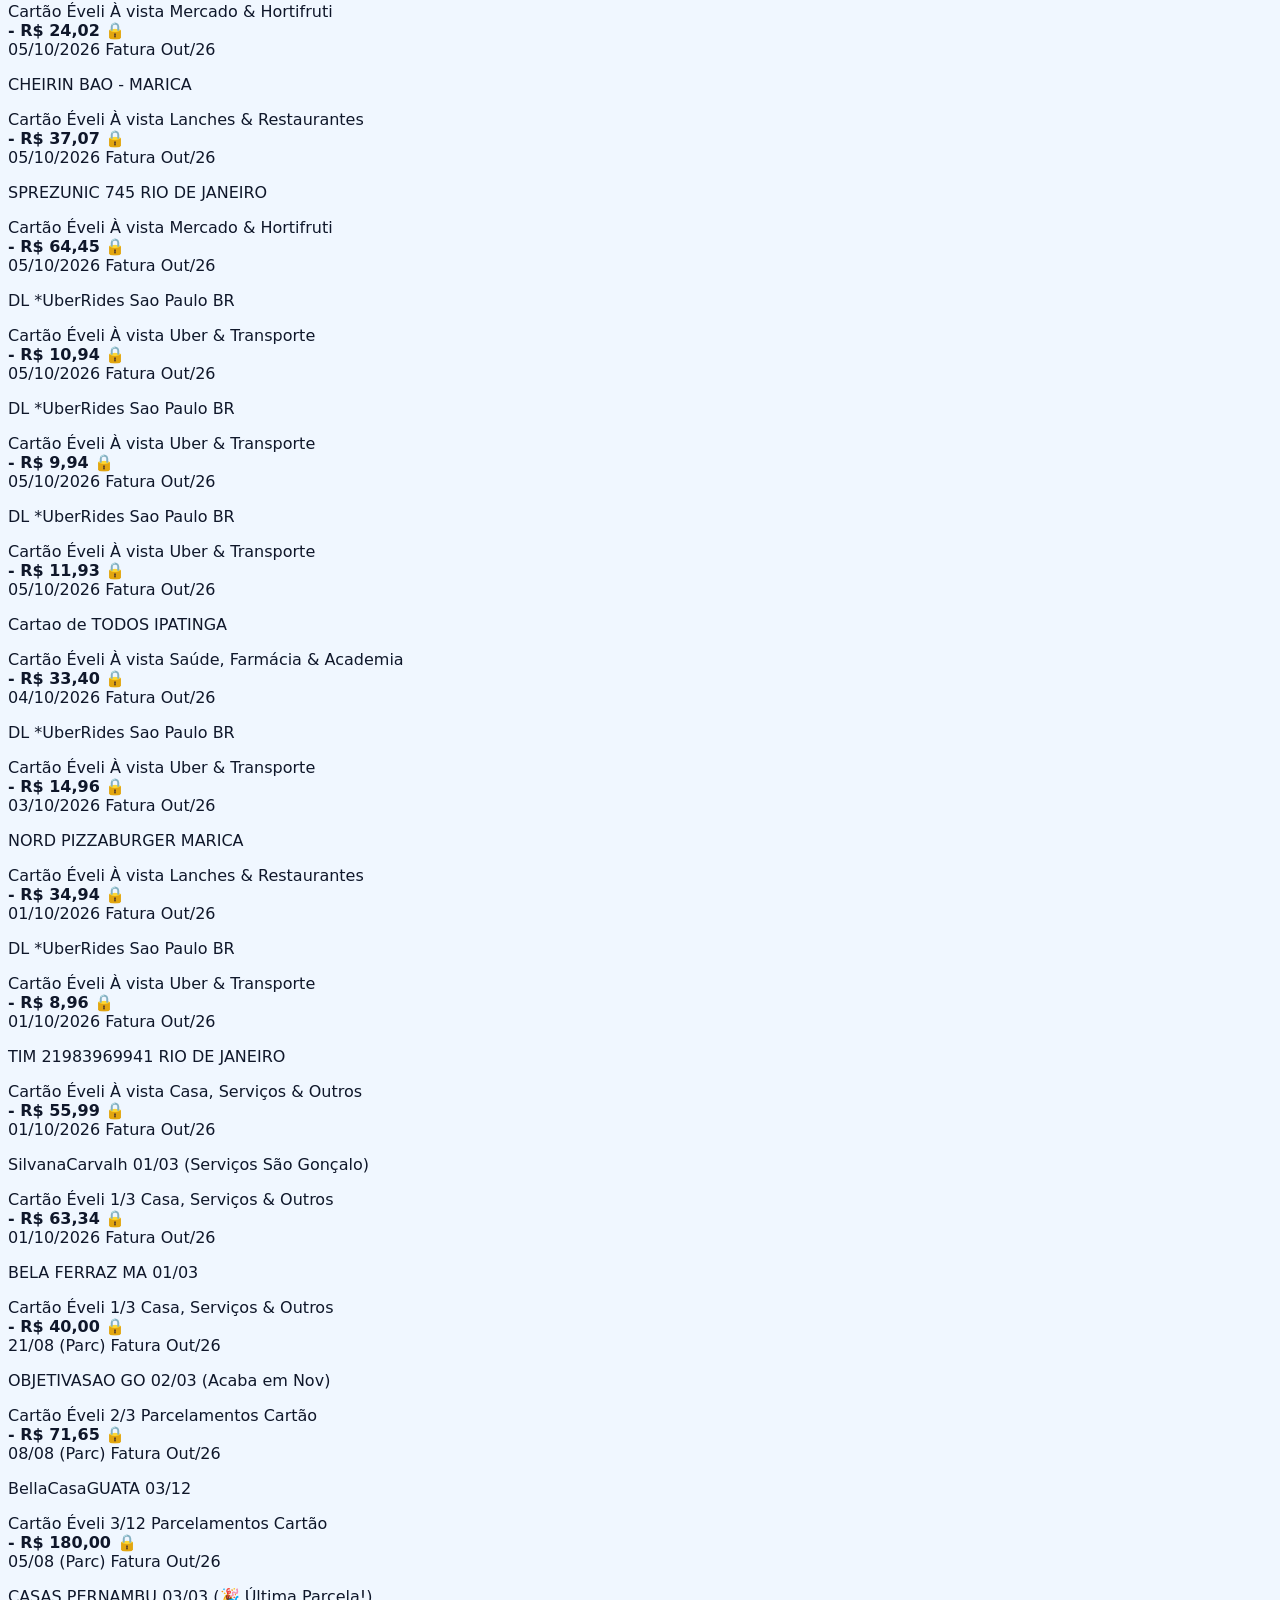
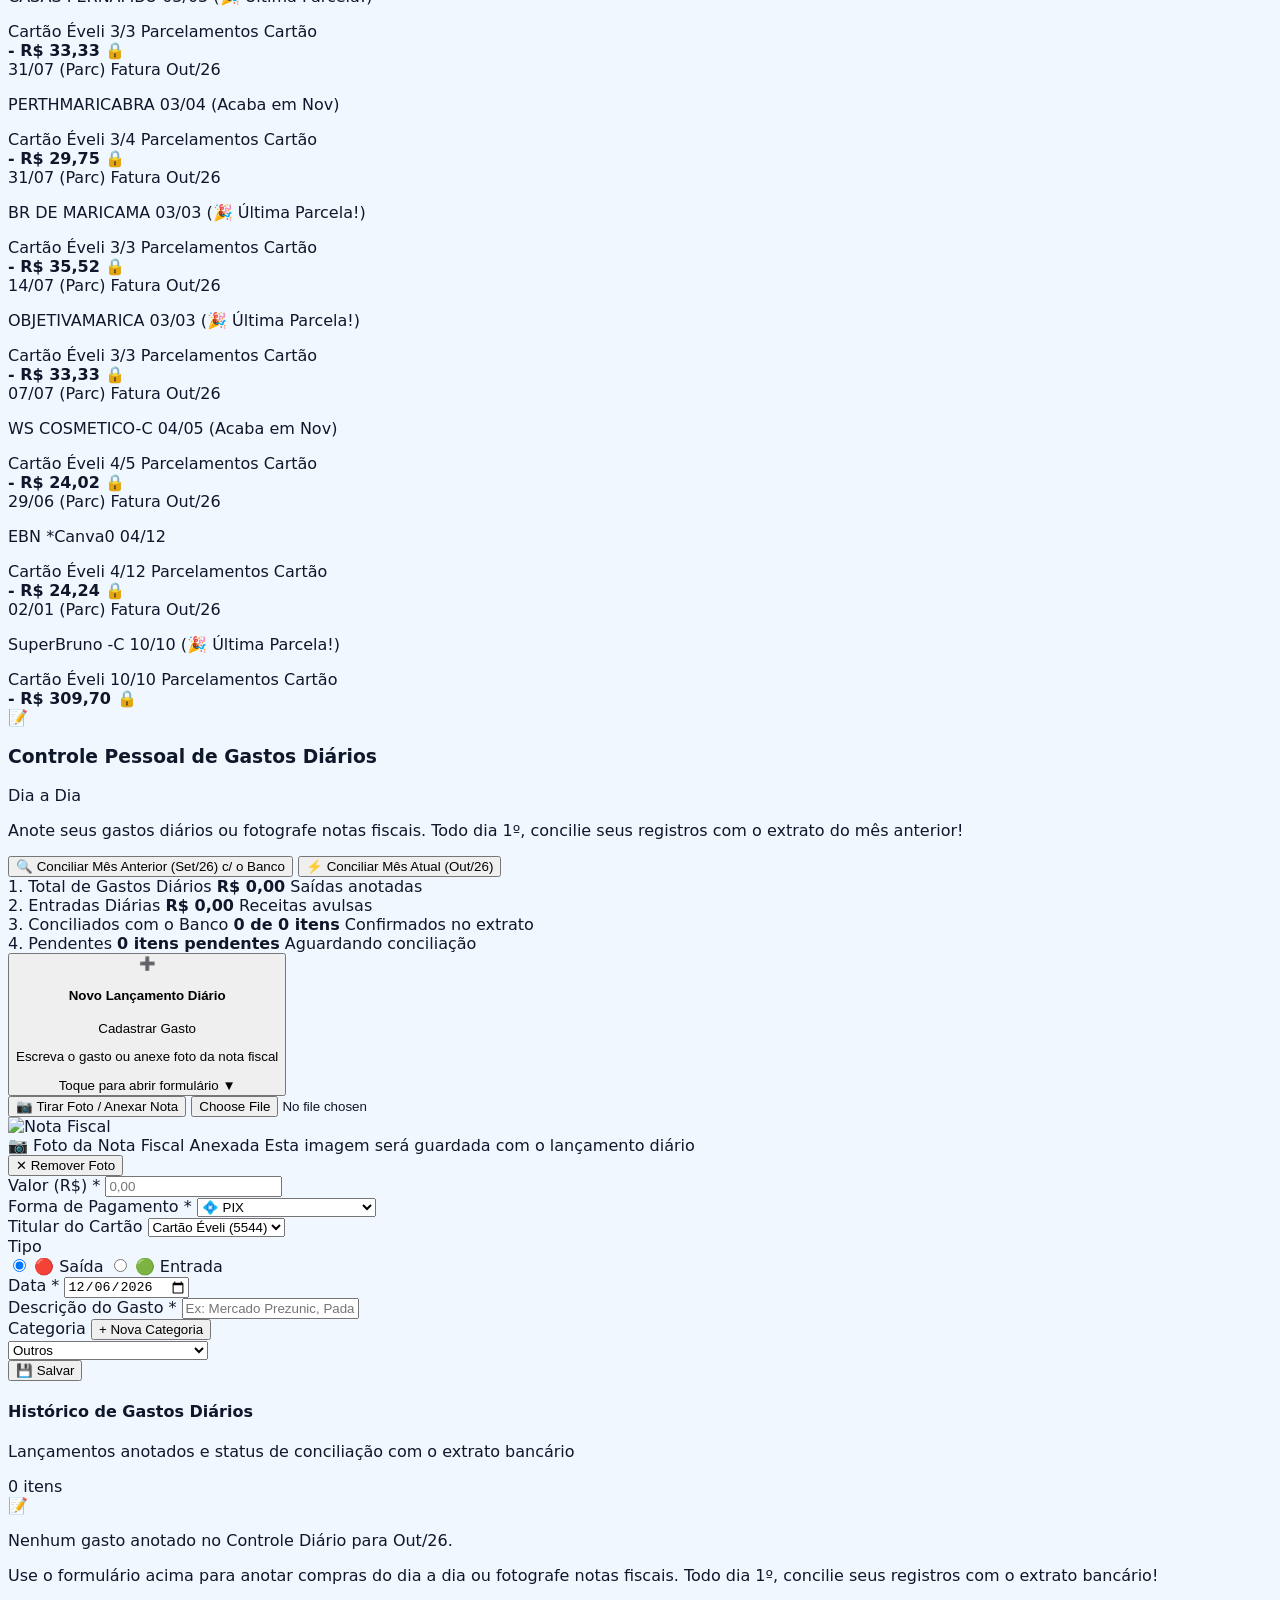
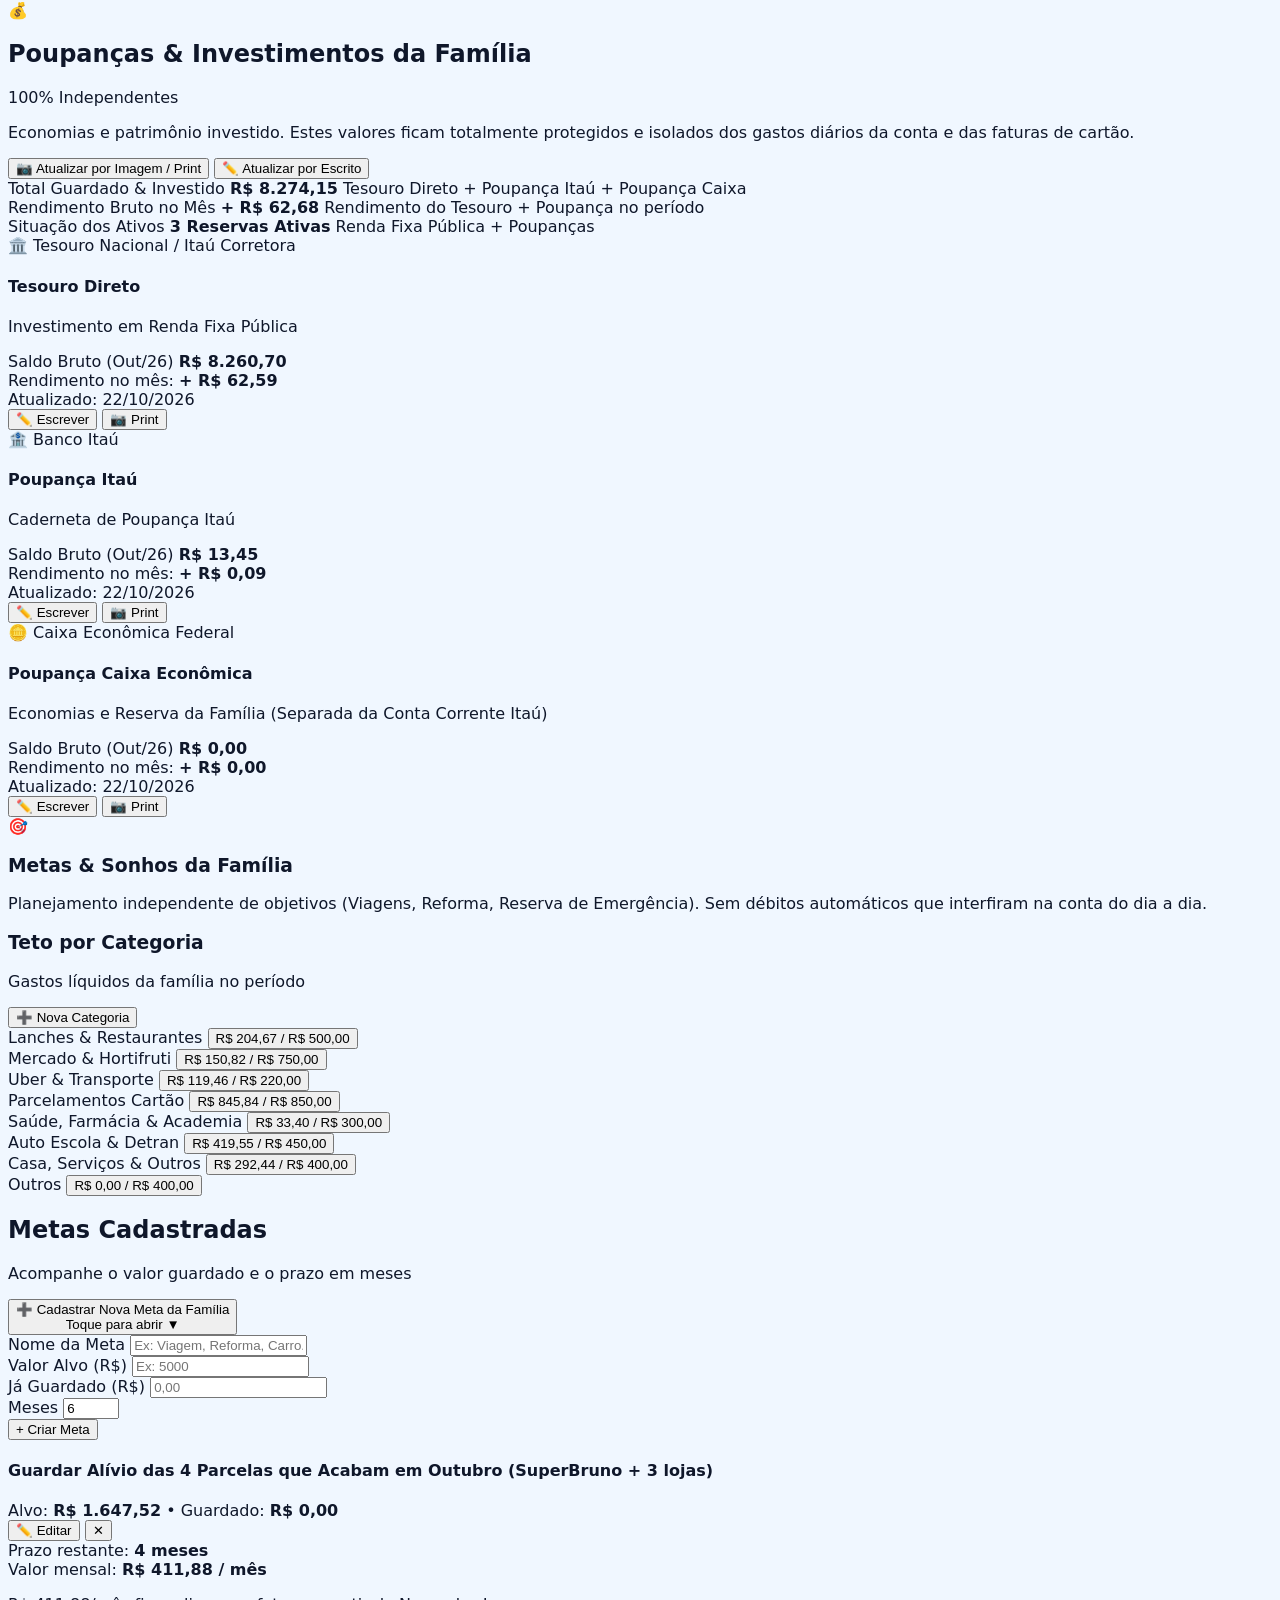
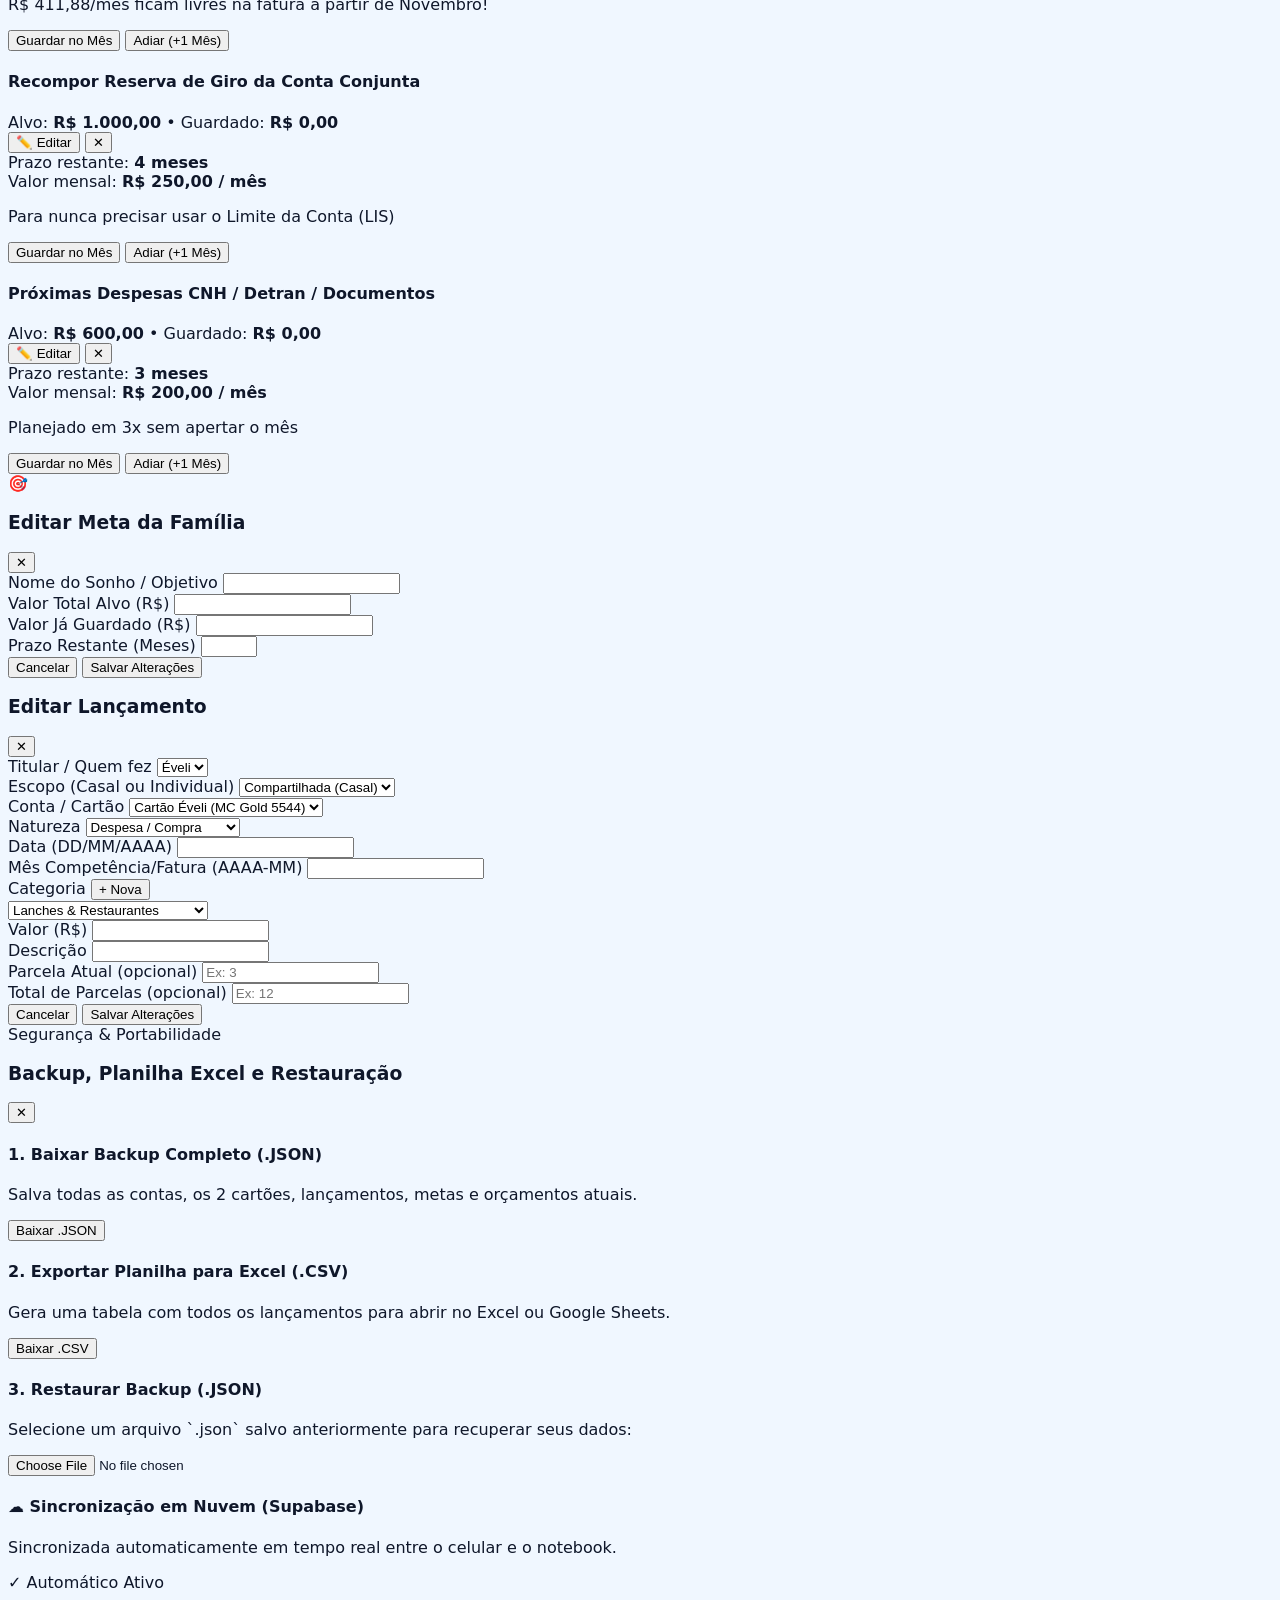
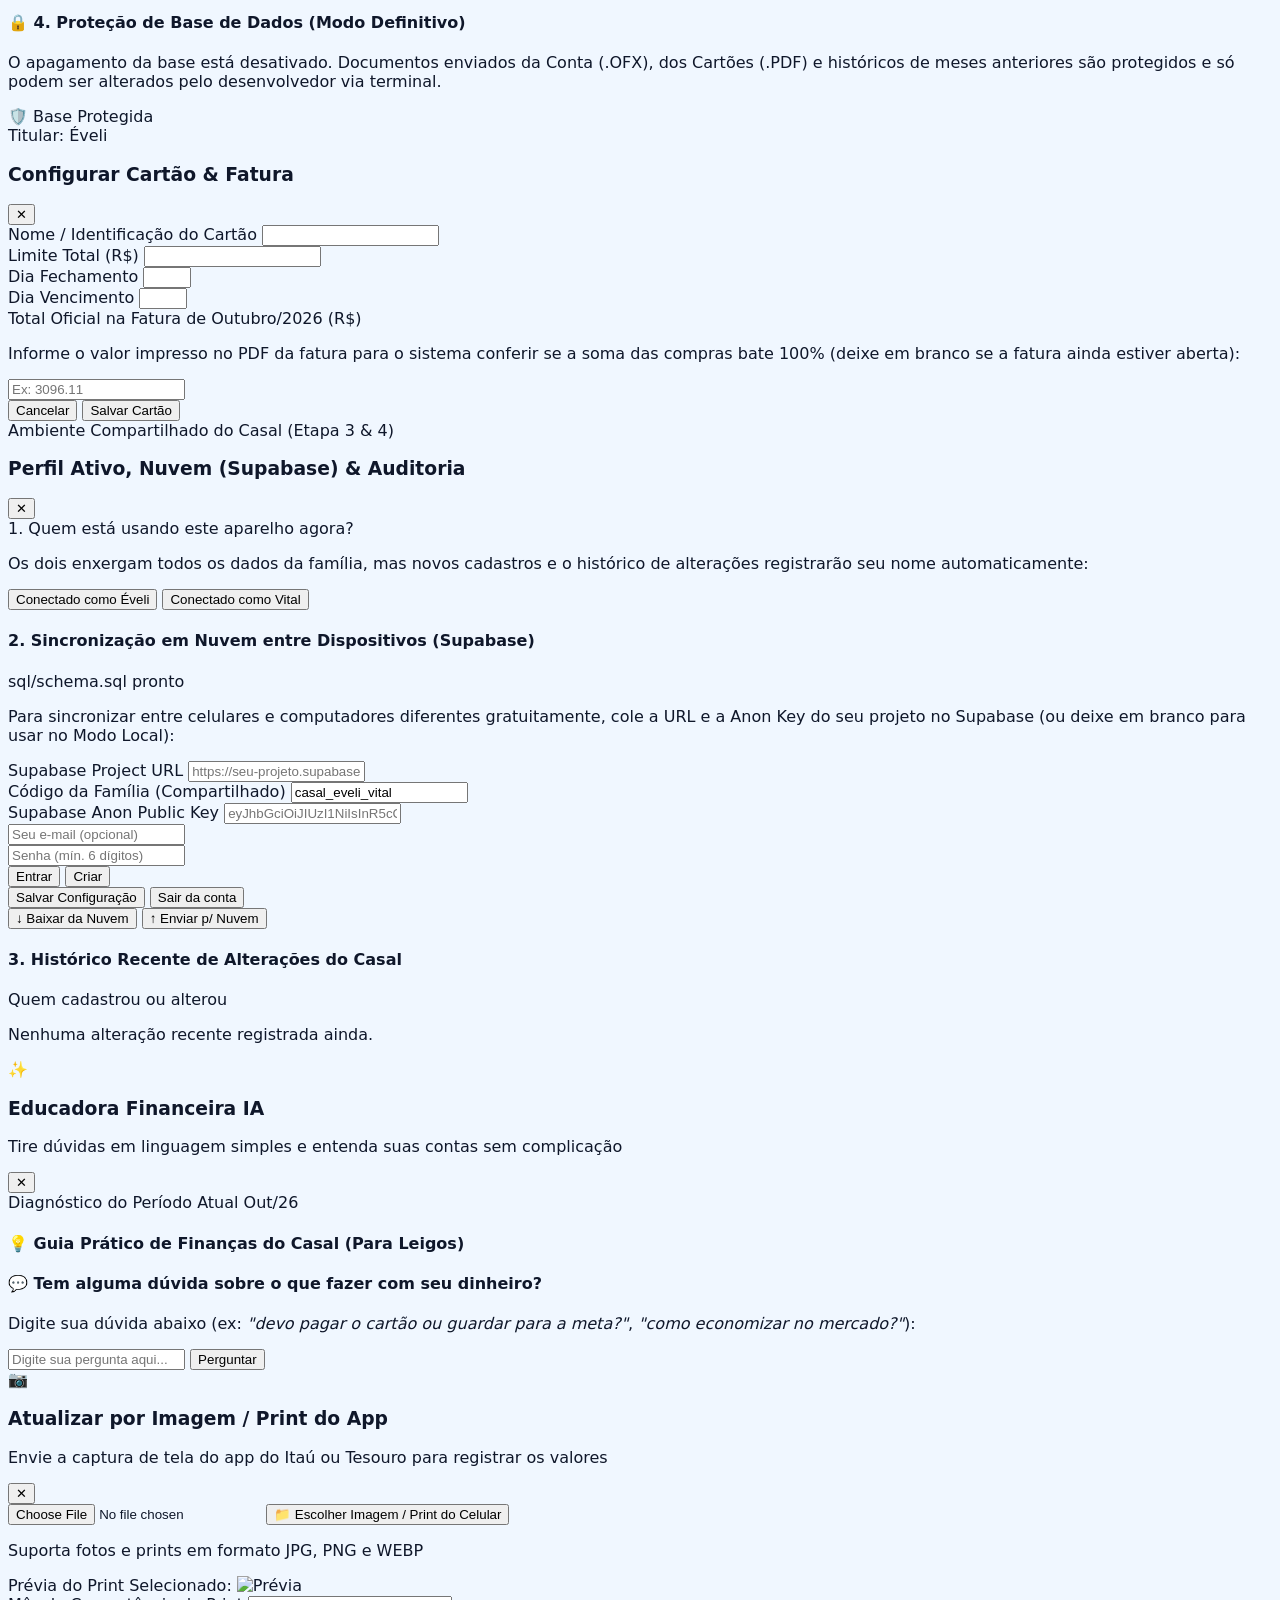
==== commit d377260b: "feat(balance): allow manual previous balance edit only in September and enforce automatic rollover f" ====
--- a/financas_familia.html
+++ b/financas_familia.html
@@ -376,7 +376,8 @@
           <div class="bg-white rounded-2xl p-4 border border-sky-200/70 shadow-sm shadow-sky-900/[0.03] flex flex-col justify-between">
             <div class="flex items-center justify-between">
               <span class="text-[11px] font-semibold uppercase tracking-wider text-sky-700/80">1. Saldo Anterior</span>
-              <button onclick="editPrevBalanceManual()" class="text-[11px] text-sky-600 hover:text-sky-800 underline font-medium">Ajustar</button>
+              <button id="btnEditPrevBalanceOverview" onclick="editPrevBalanceManual()" class="hidden text-[11px] text-sky-600 hover:text-sky-800 underline font-medium">Ajustar</button>
+              <span id="badgeAutoPrevBalanceOverview" class="text-[10px] font-semibold px-2 py-0.5 rounded-full bg-sky-50 text-sky-700 border border-sky-200/60" title="Calculado automaticamente a partir do saldo final do mês anterior">🔄 Automático</span>
             </div>
             <div class="mt-2">
               <div id="prevMonthBalanceDisplay" class="text-xl sm:text-2xl font-bold text-slate-900 tracking-tight">R$ 0,00</div>
@@ -500,9 +501,9 @@
               <span>Importar Extrato OFX (.ofx)</span>
             </button>
             <input type="file" id="bankOfxFileInput" accept=".ofx" onchange="handleBankOfxUpload(event)" class="hidden" />
-            <button onclick="editPrevBalanceManual()" class="text-xs bg-sky-50 hover:bg-sky-100 text-sky-800 border border-sky-200 font-semibold px-3 py-2 rounded-xl transition flex items-center gap-1" title="Ajustar manualmente o saldo inicial da conta">
+            <button id="btnEditPrevBalanceBanking" onclick="editPrevBalanceManual()" class="hidden text-xs bg-sky-50 hover:bg-sky-100 text-sky-800 border border-sky-200 font-semibold px-3 py-2 rounded-xl transition flex items-center gap-1" title="Ajustar manualmente o saldo anterior de Setembro/2026">
               <span>✏️</span>
-              <span>Ajustar Saldo</span>
+              <span>Ajustar Saldo (Set/26)</span>
             </button>
             <button 
               type="button" 
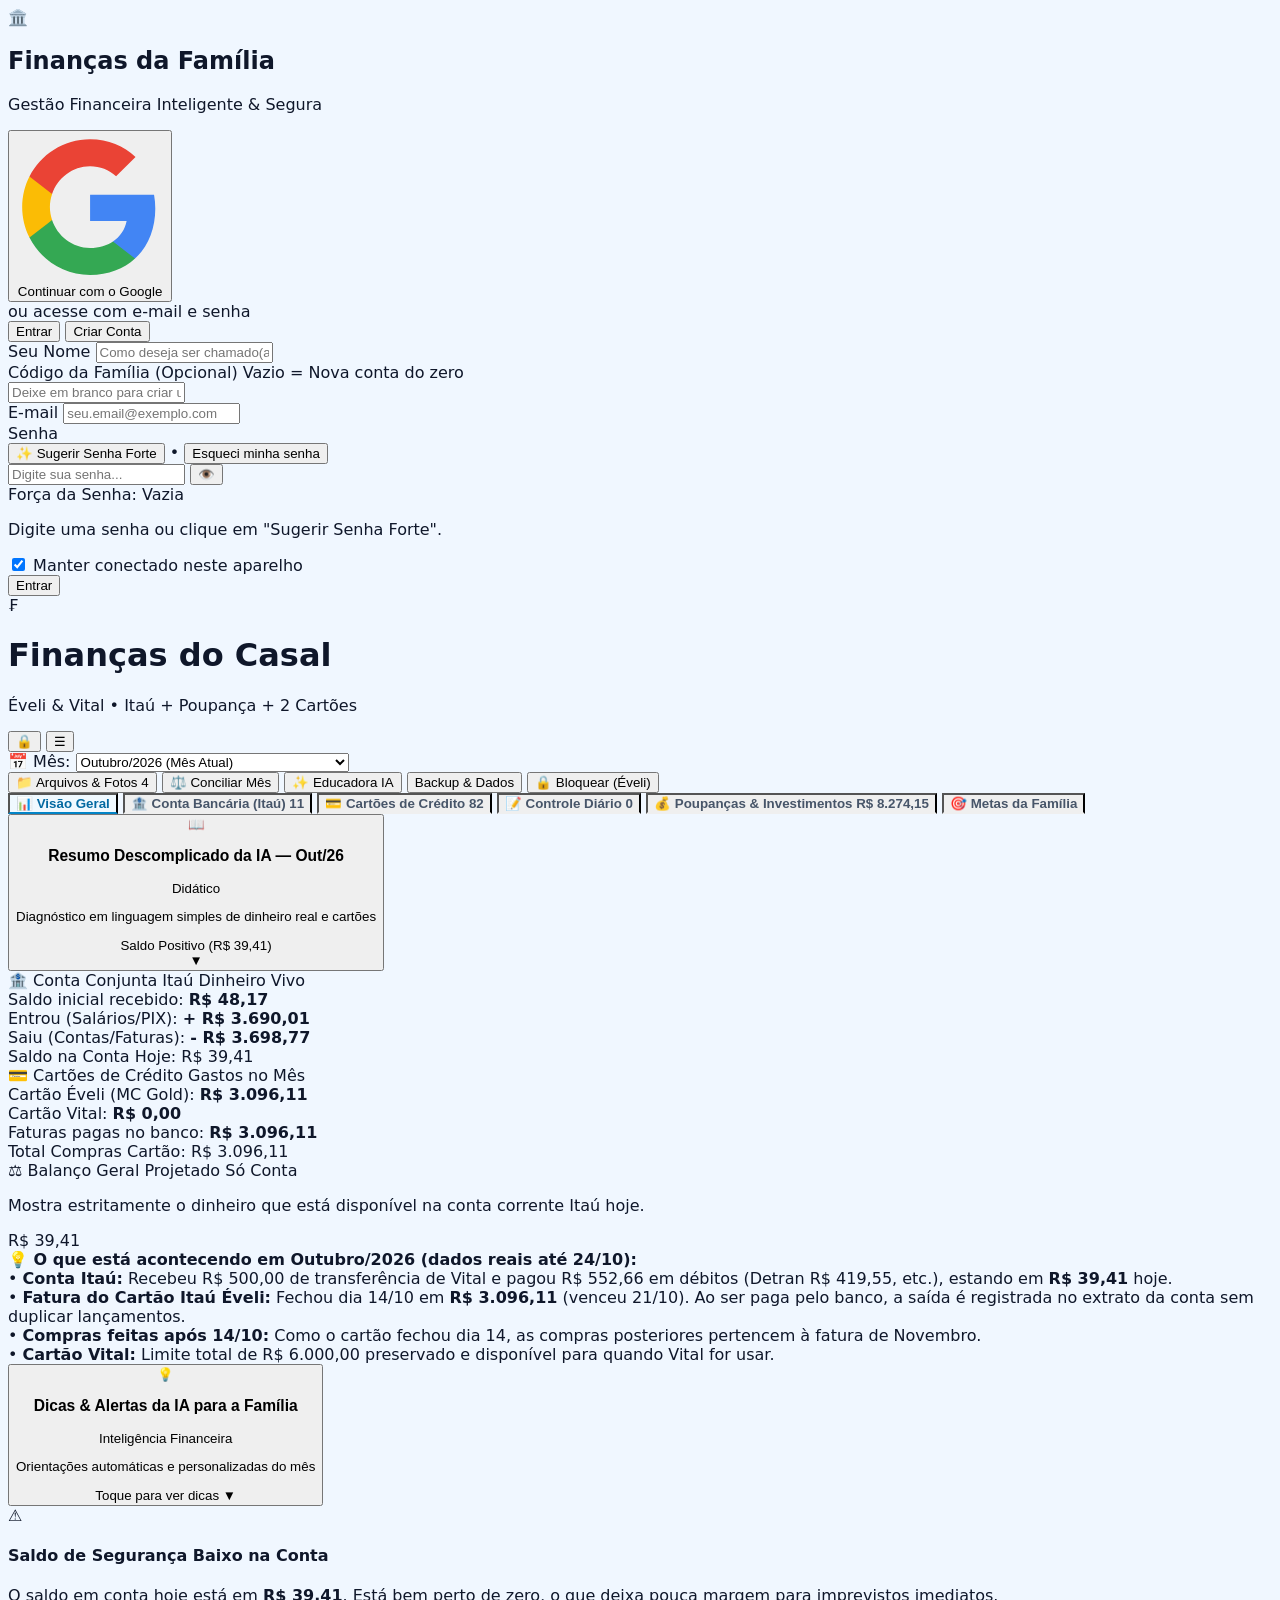
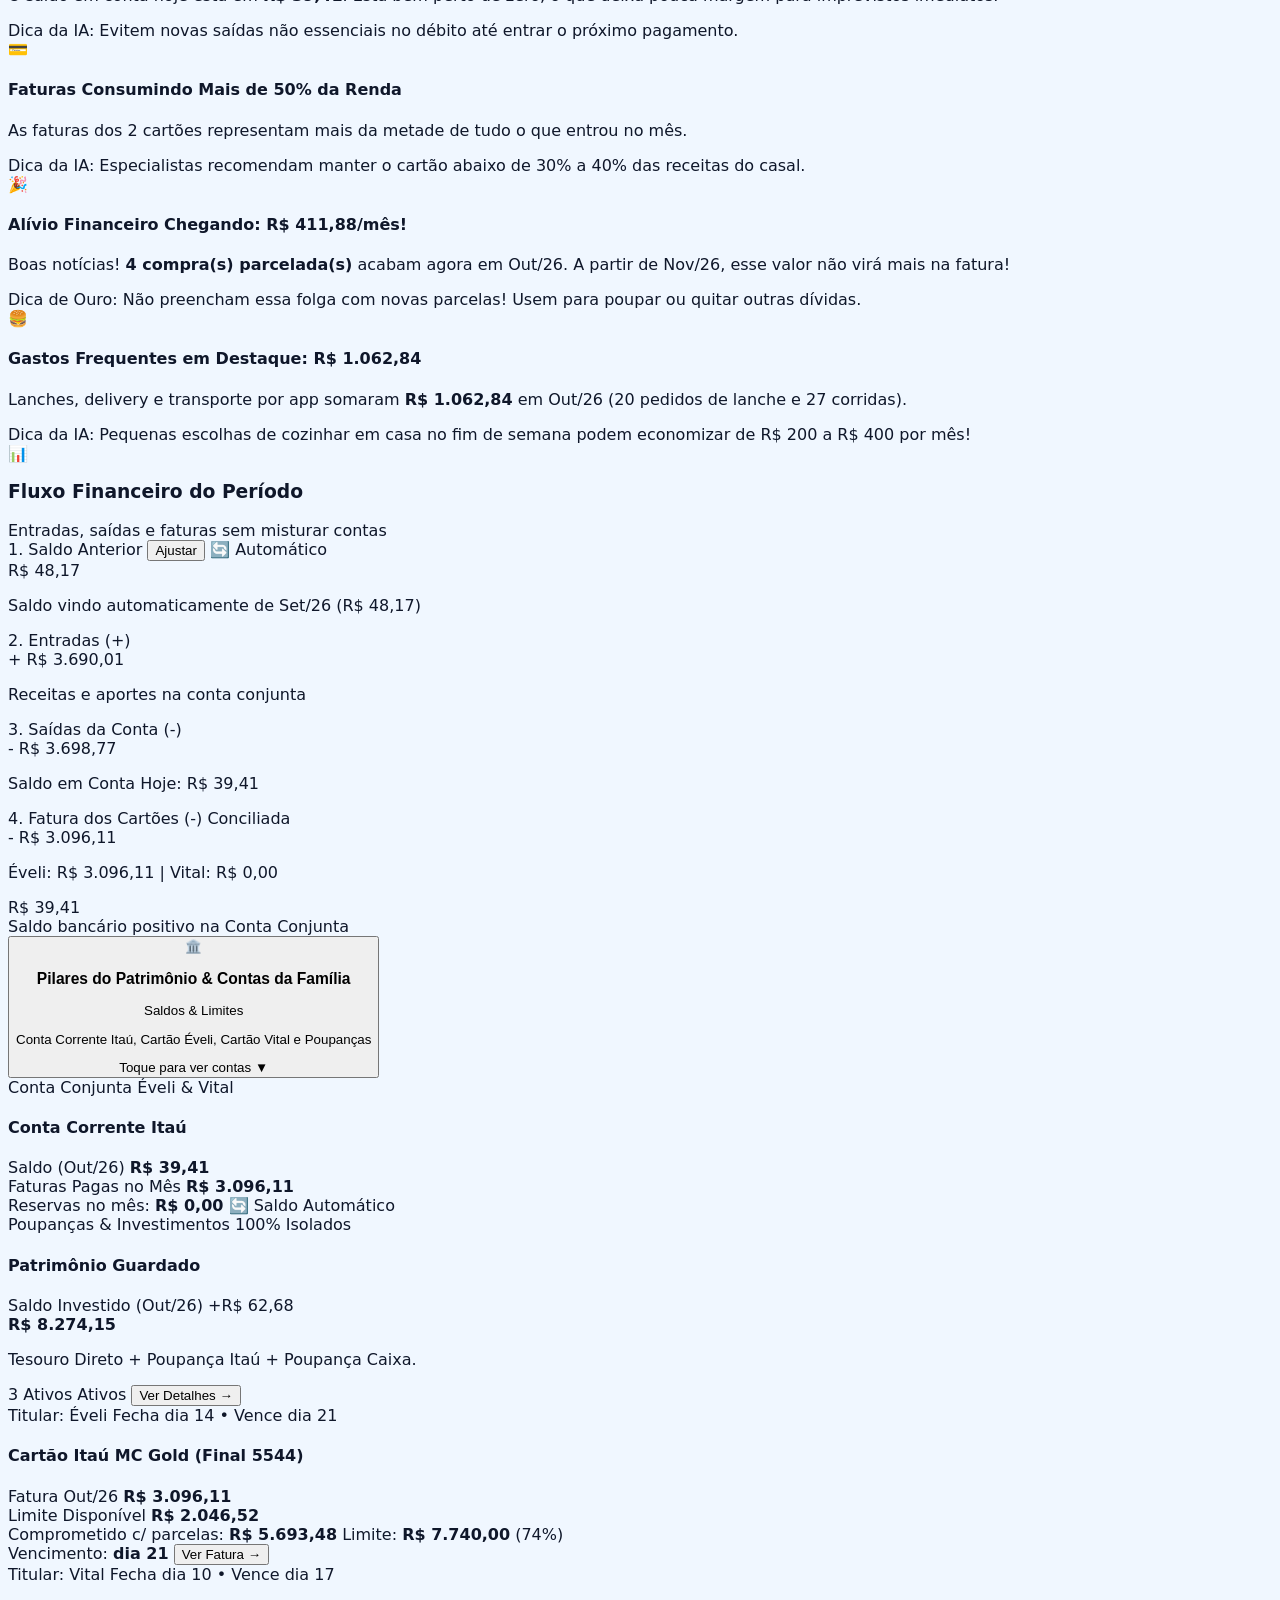
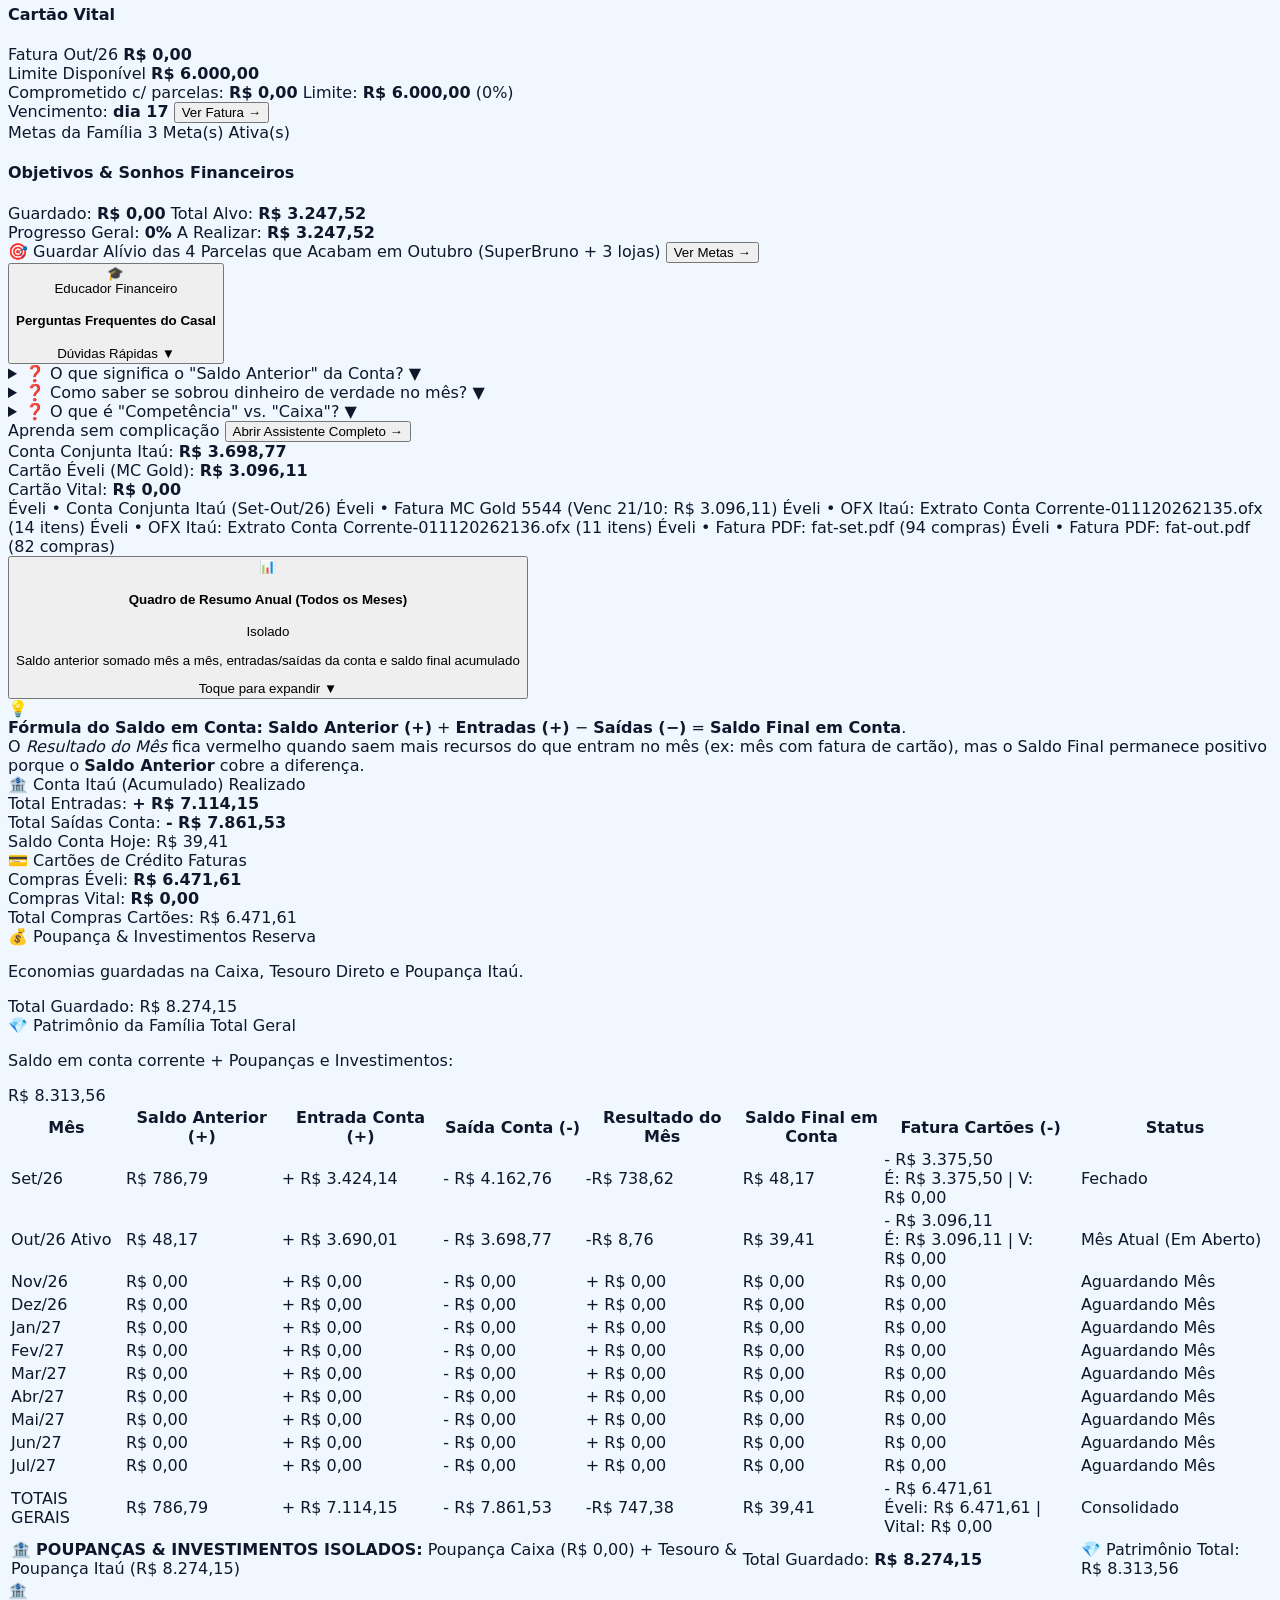
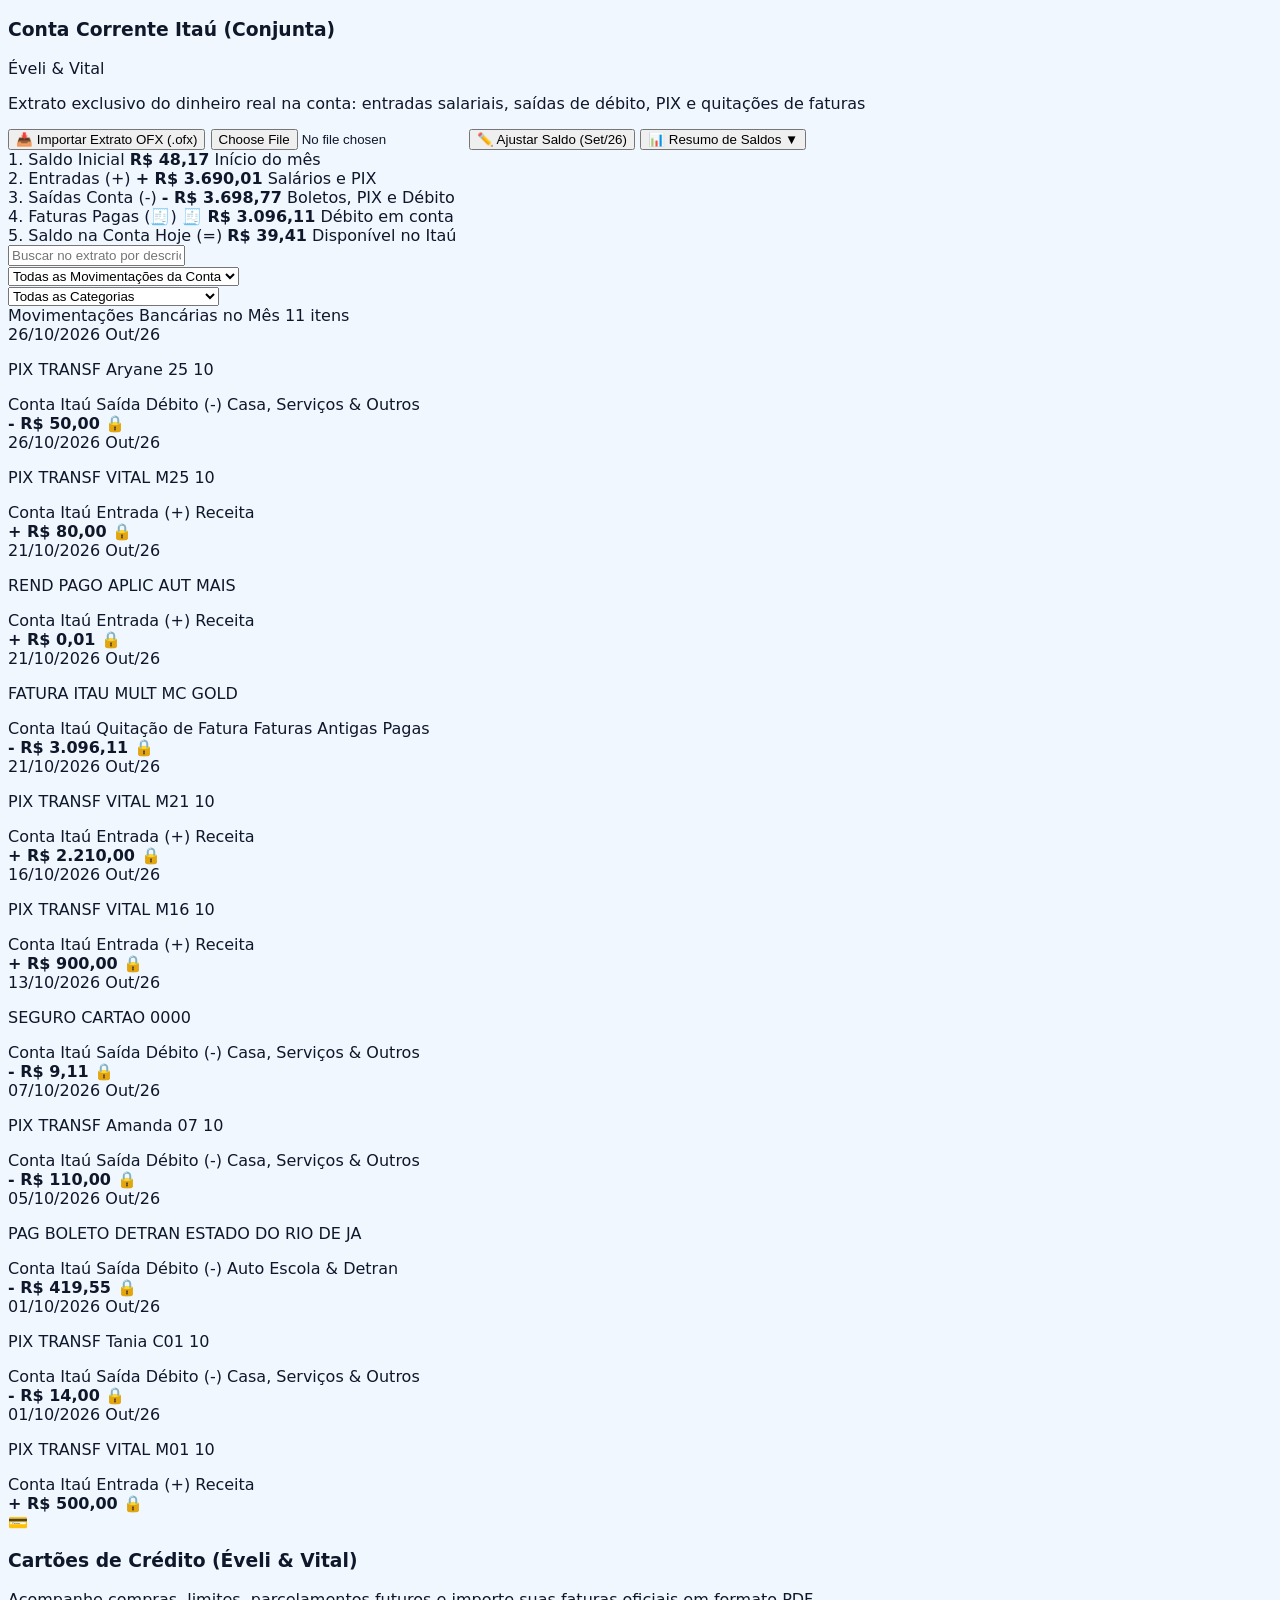
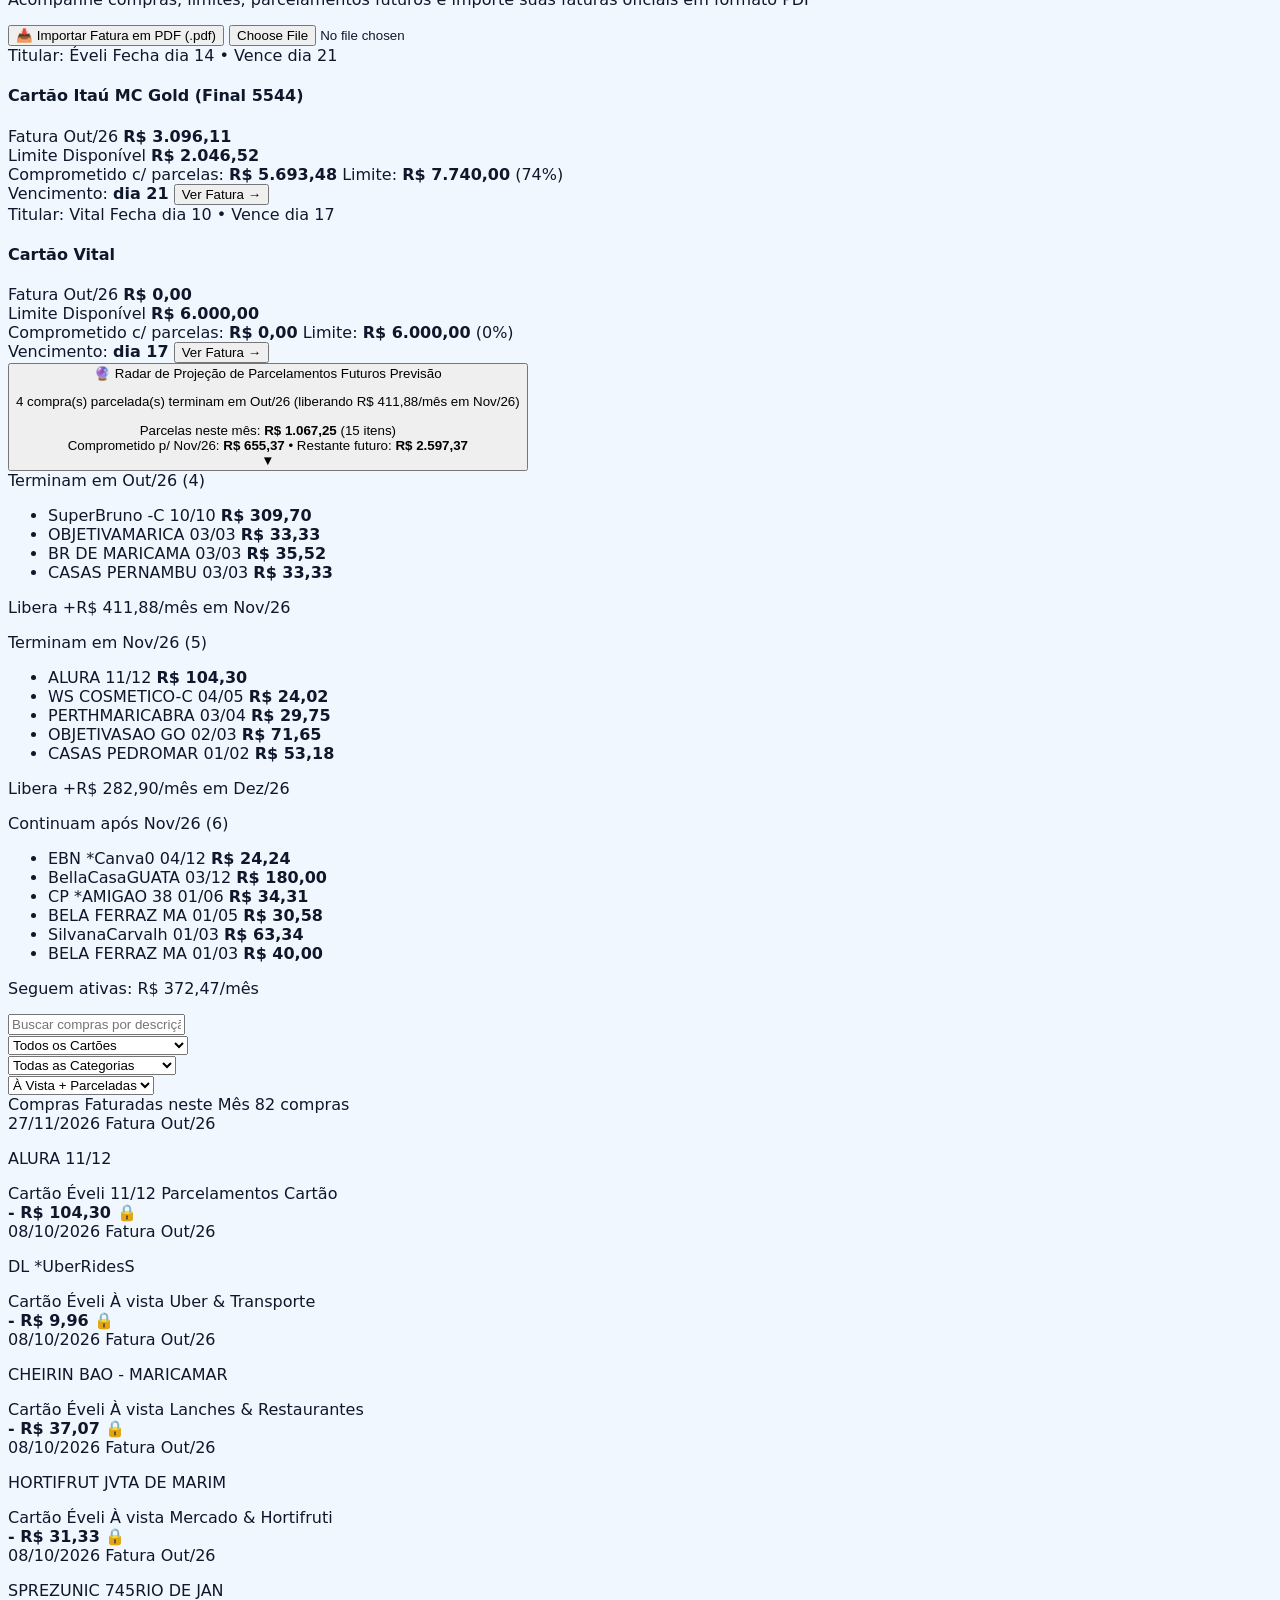
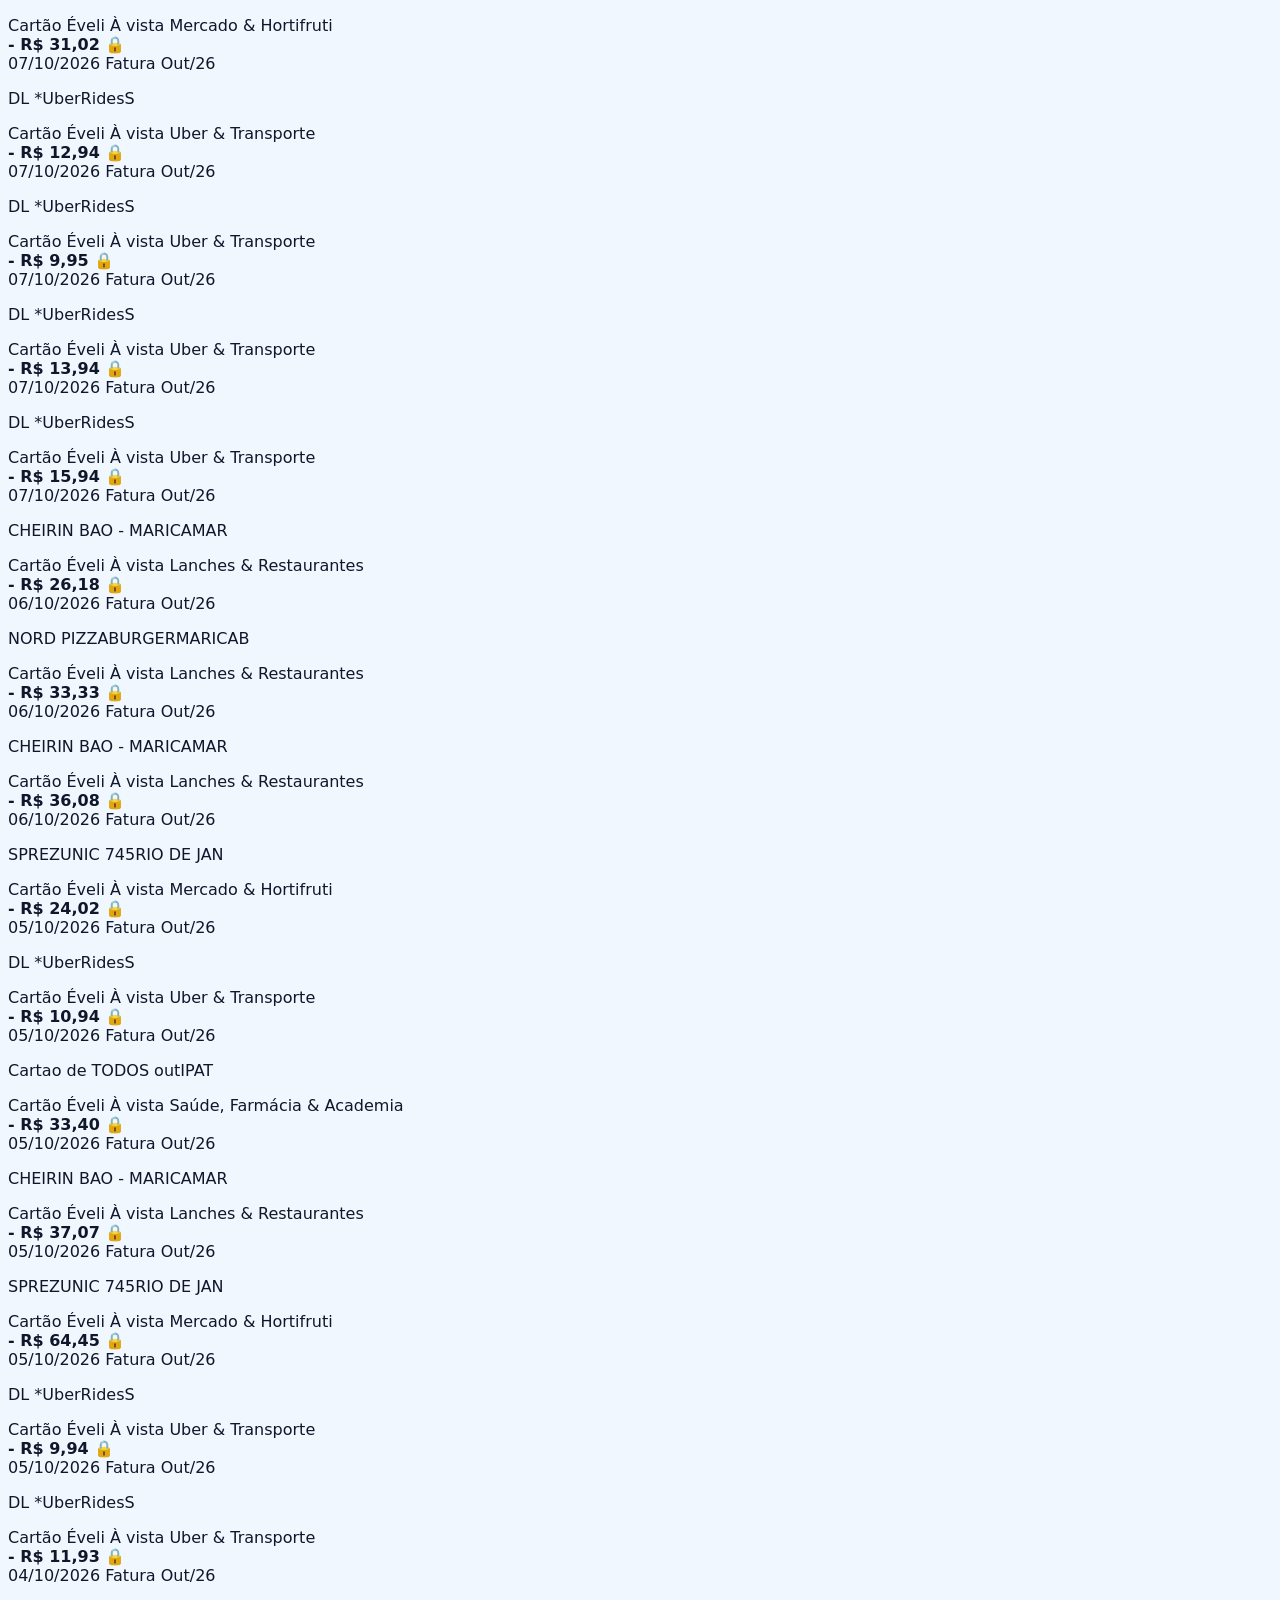
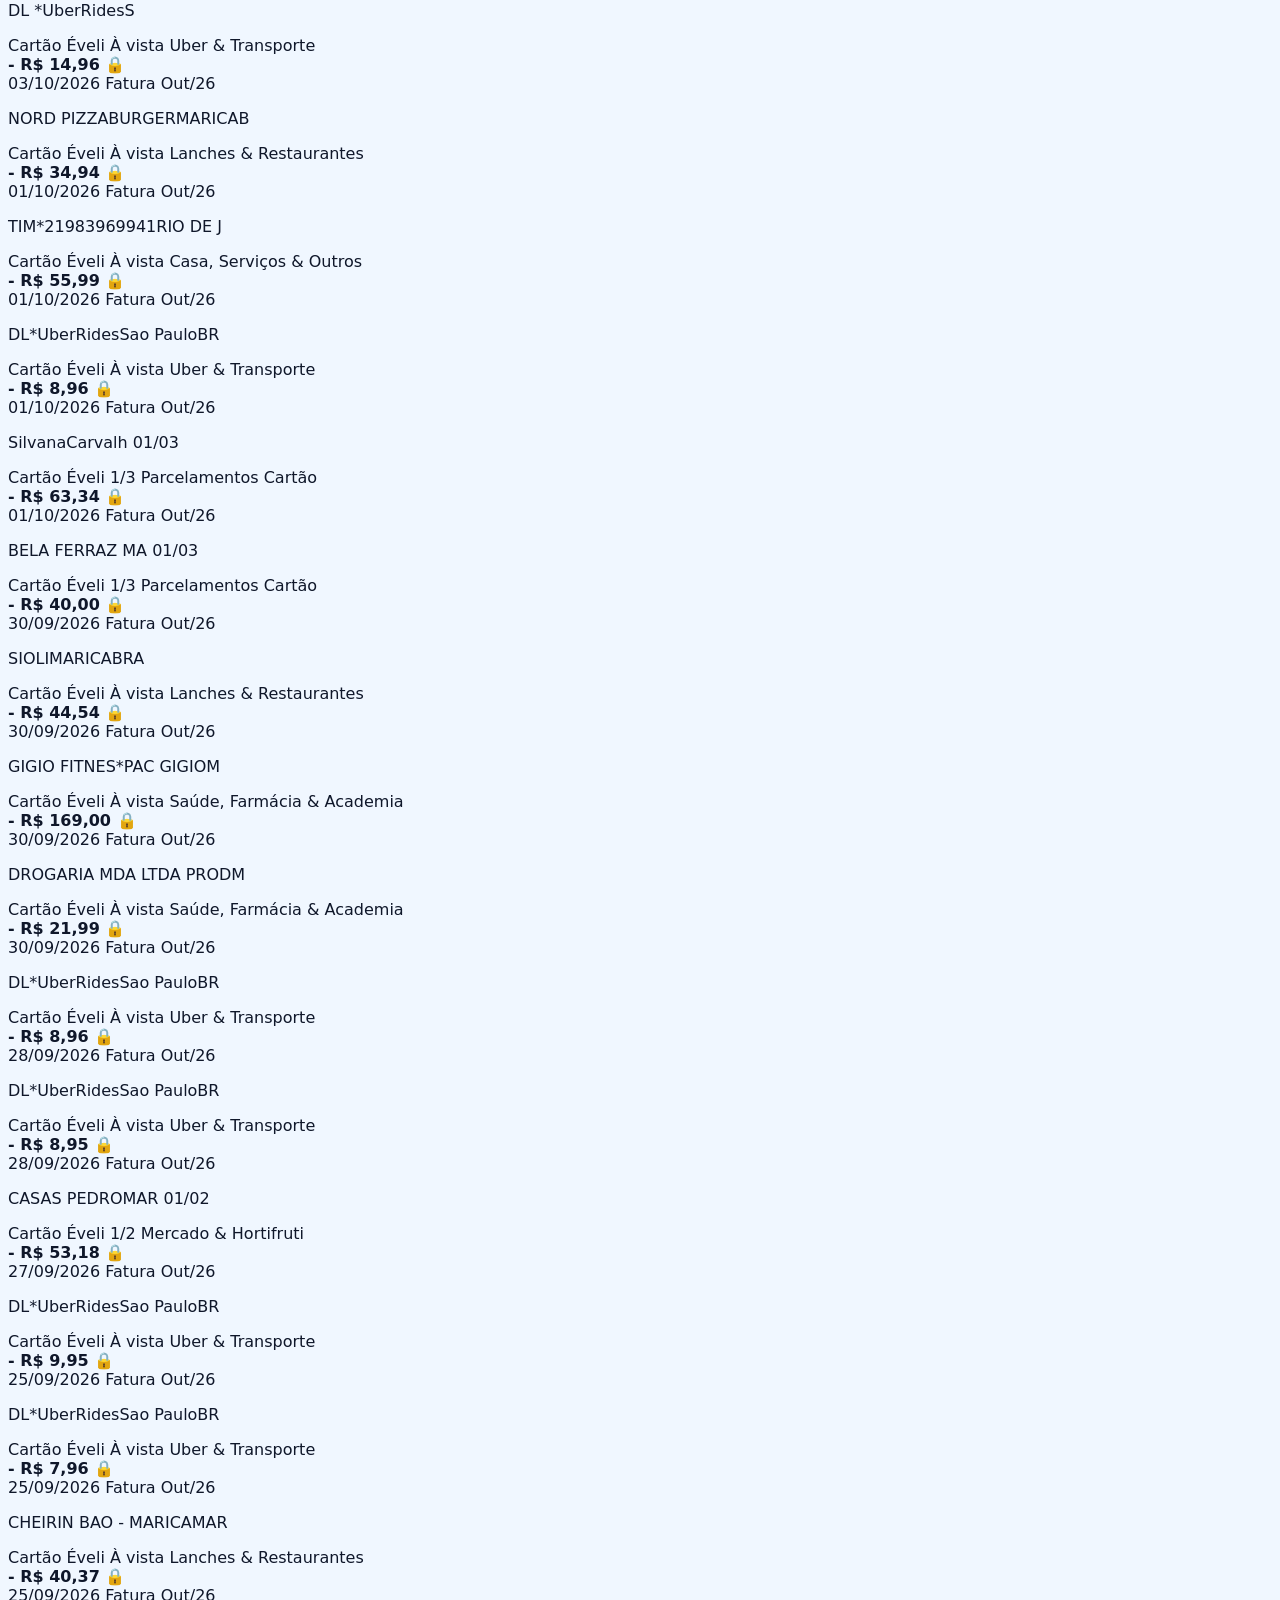
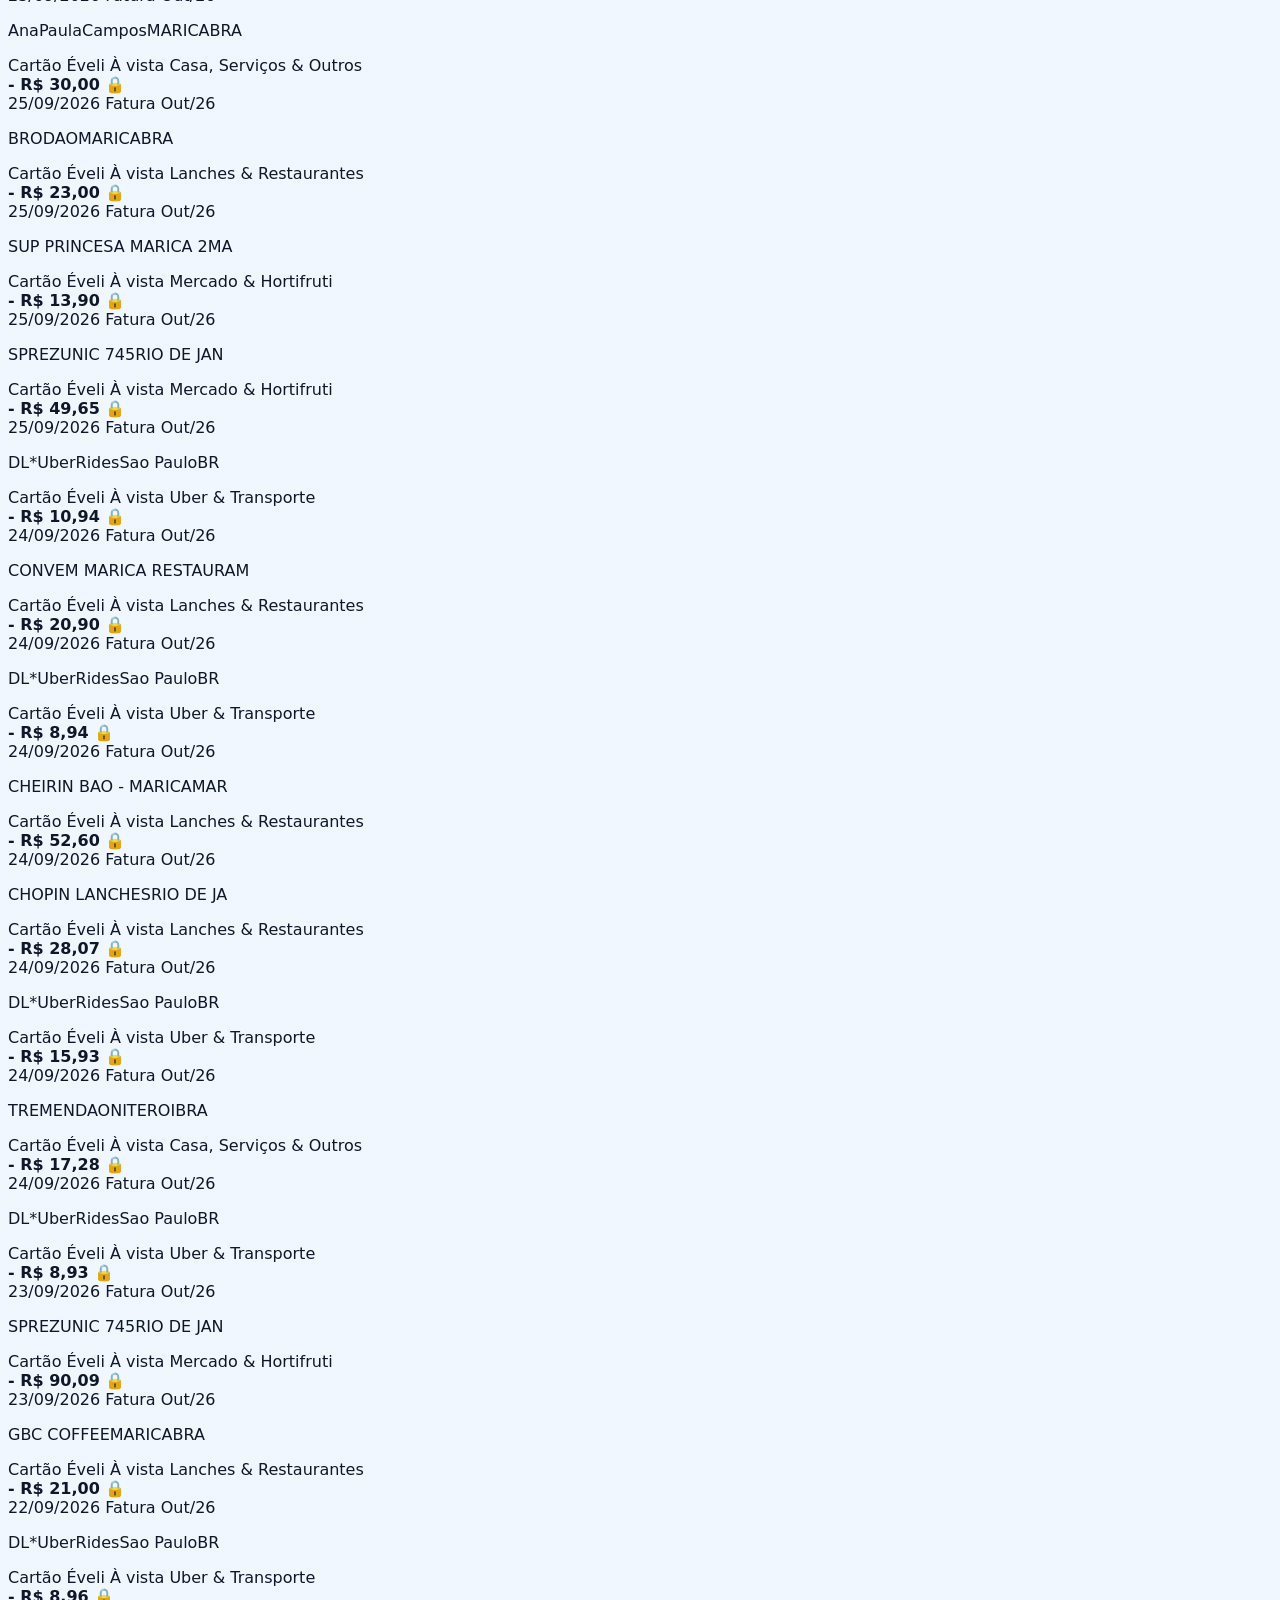
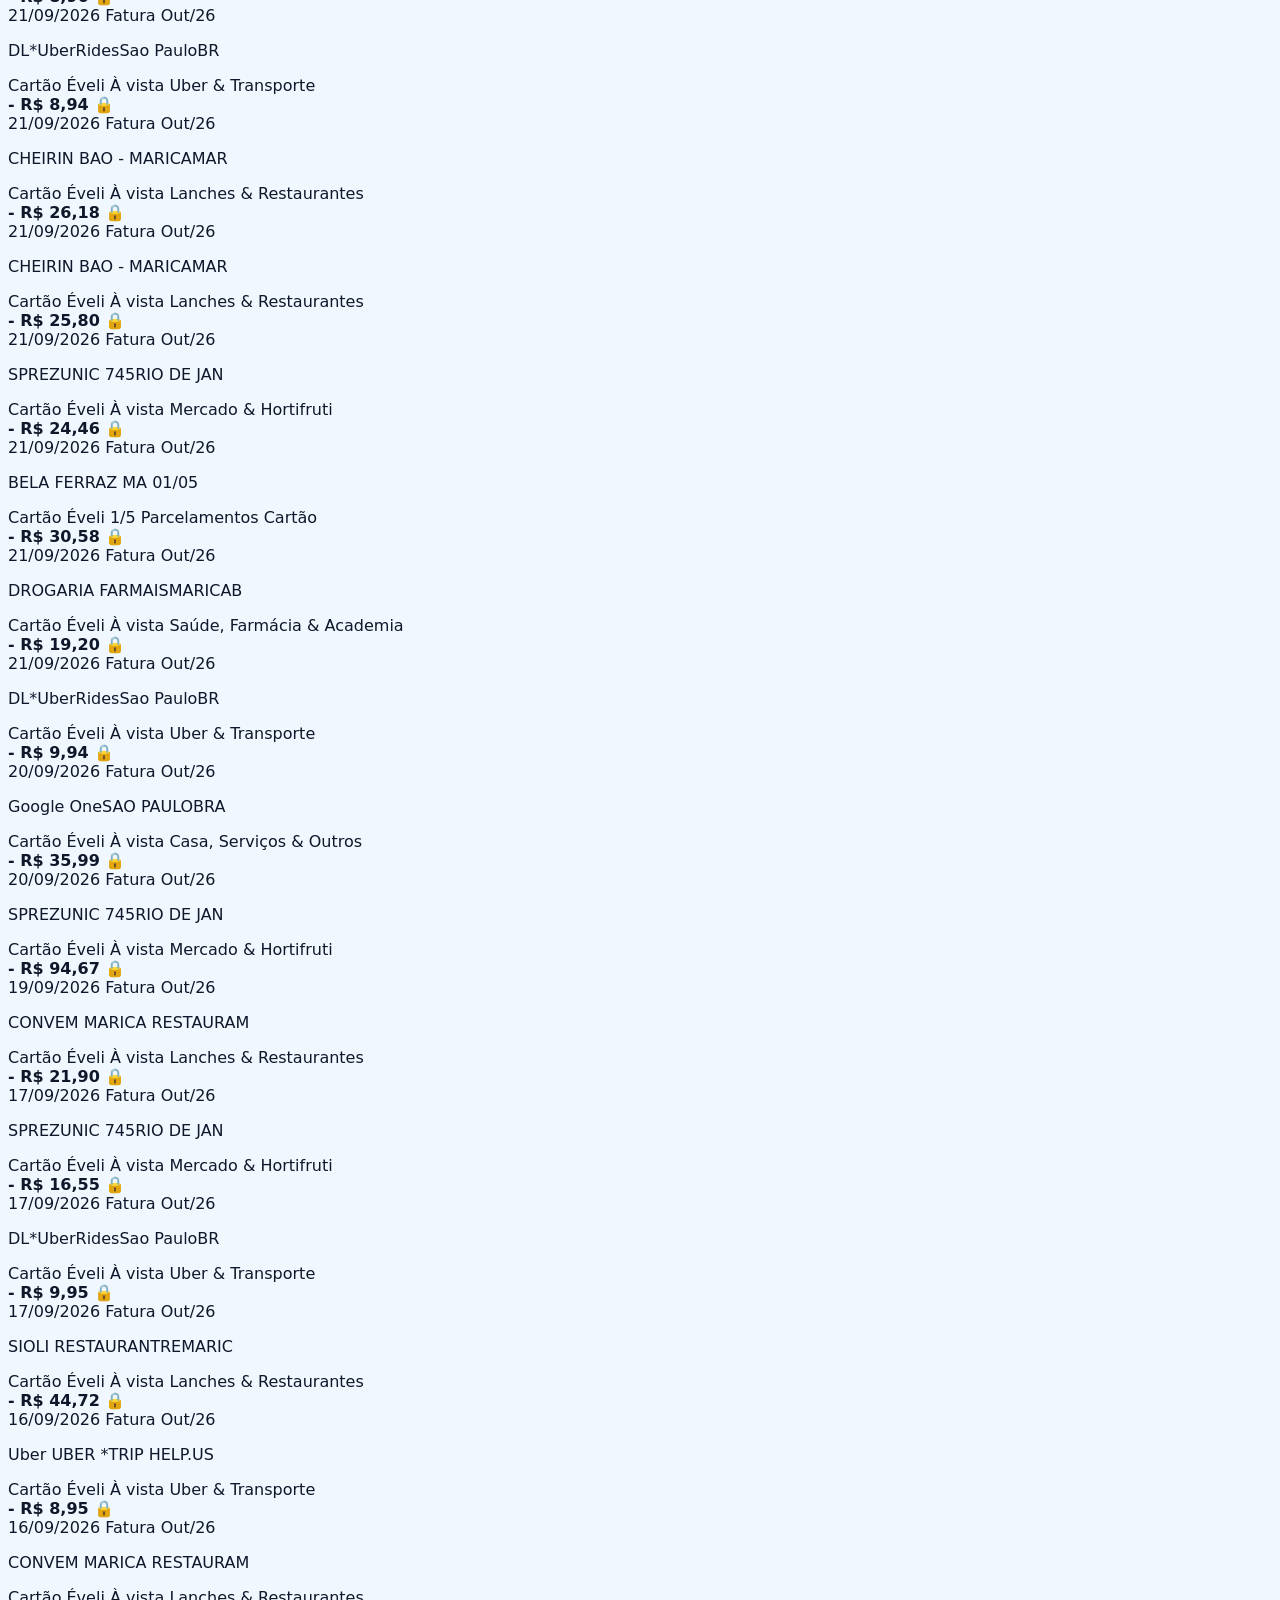
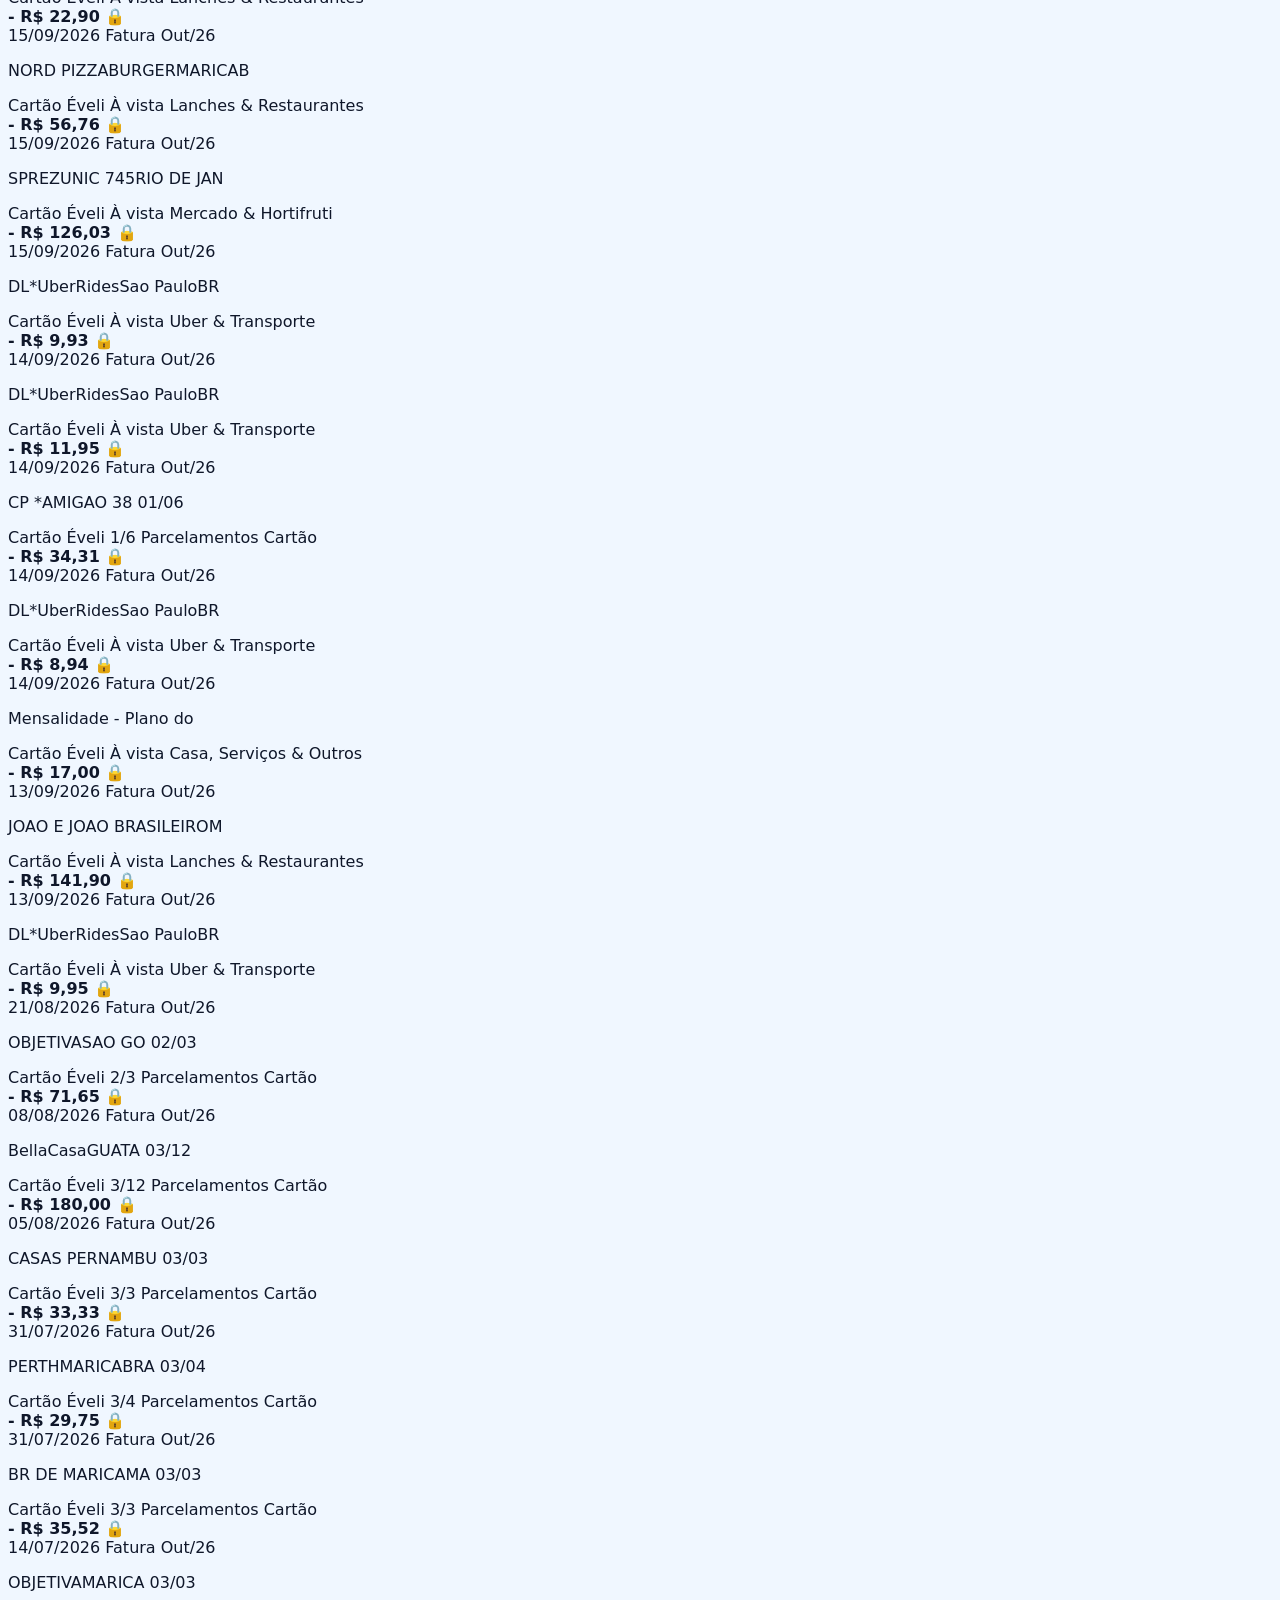
==== commit d4b6d6f9: "fix(sync): unify official 4 documents (201 tx) across cloud, notebook and mobile with v7 cache bust" ====
--- a/financas_familia.html
+++ b/financas_familia.html
@@ -1920,16 +1920,16 @@
   <!-- =================================================================== -->
   <!-- MÓDULOS JAVASCRIPT SEPARADOS POR RESPONSABILIDADE (ETAPAS 2, 3 E 4) -->
   <!-- =================================================================== -->
-  <script src="js/utils.js?v=4"></script>
-  <script src="js/data-seed.js?v=4"></script>
-  <script src="js/state.js?v=4"></script>
-  <script src="js/finance-engine.js?v=4"></script>
-  <script src="js/financial-ai.js?v=4"></script>
-  <script src="js/importer-backup.js?v=4"></script>
-  <script src="js/supabase-config.js?v=4"></script>
-  <script src="js/supabase-sync.js?v=4"></script>
-  <script src="js/actions.js?v=4"></script>
-  <script src="js/auth-guard.js?v=4"></script>
-  <script src="js/ui-render.js?v=4"></script>
+  <script src="js/utils.js?v=7"></script>
+  <script src="js/data-seed.js?v=7"></script>
+  <script src="js/state.js?v=7"></script>
+  <script src="js/finance-engine.js?v=7"></script>
+  <script src="js/financial-ai.js?v=7"></script>
+  <script src="js/importer-backup.js?v=7"></script>
+  <script src="js/supabase-config.js?v=7"></script>
+  <script src="js/supabase-sync.js?v=7"></script>
+  <script src="js/actions.js?v=7"></script>
+  <script src="js/auth-guard.js?v=7"></script>
+  <script src="js/ui-render.js?v=7"></script>
 </body>
 </html>
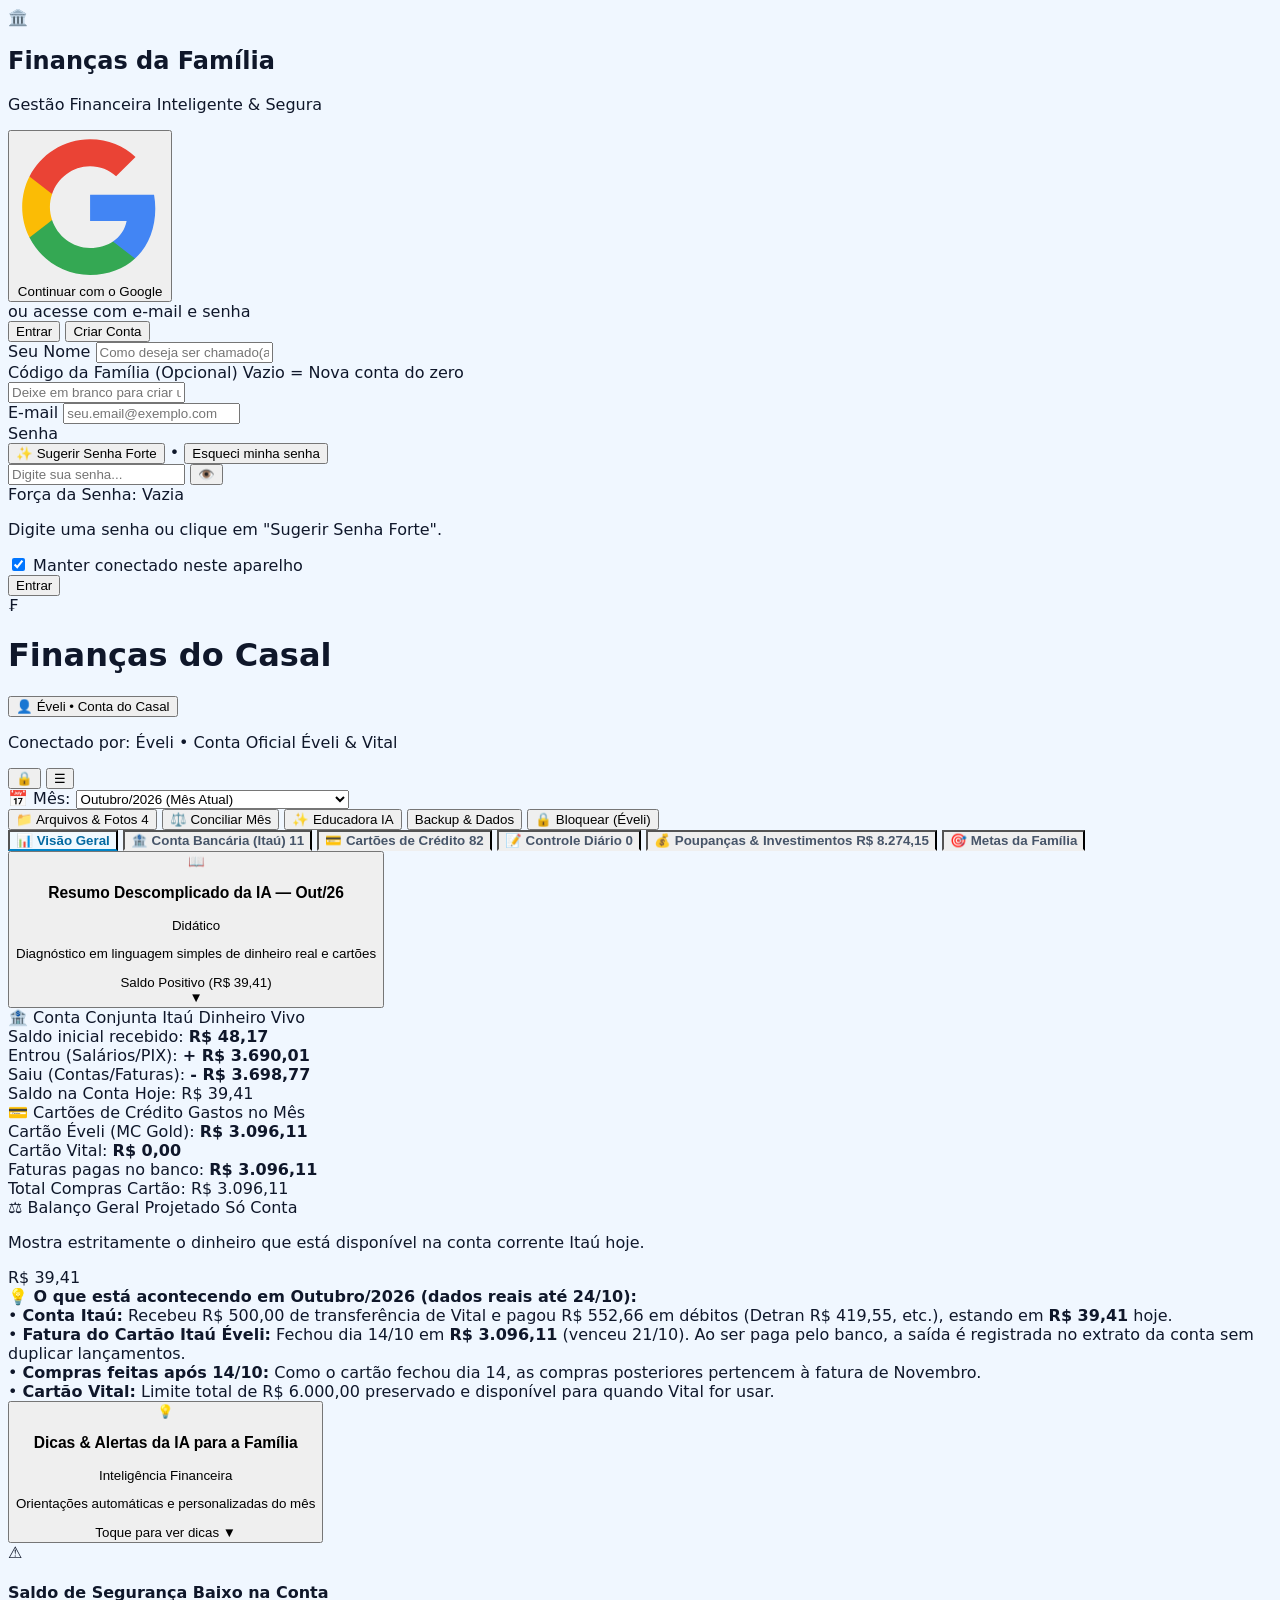
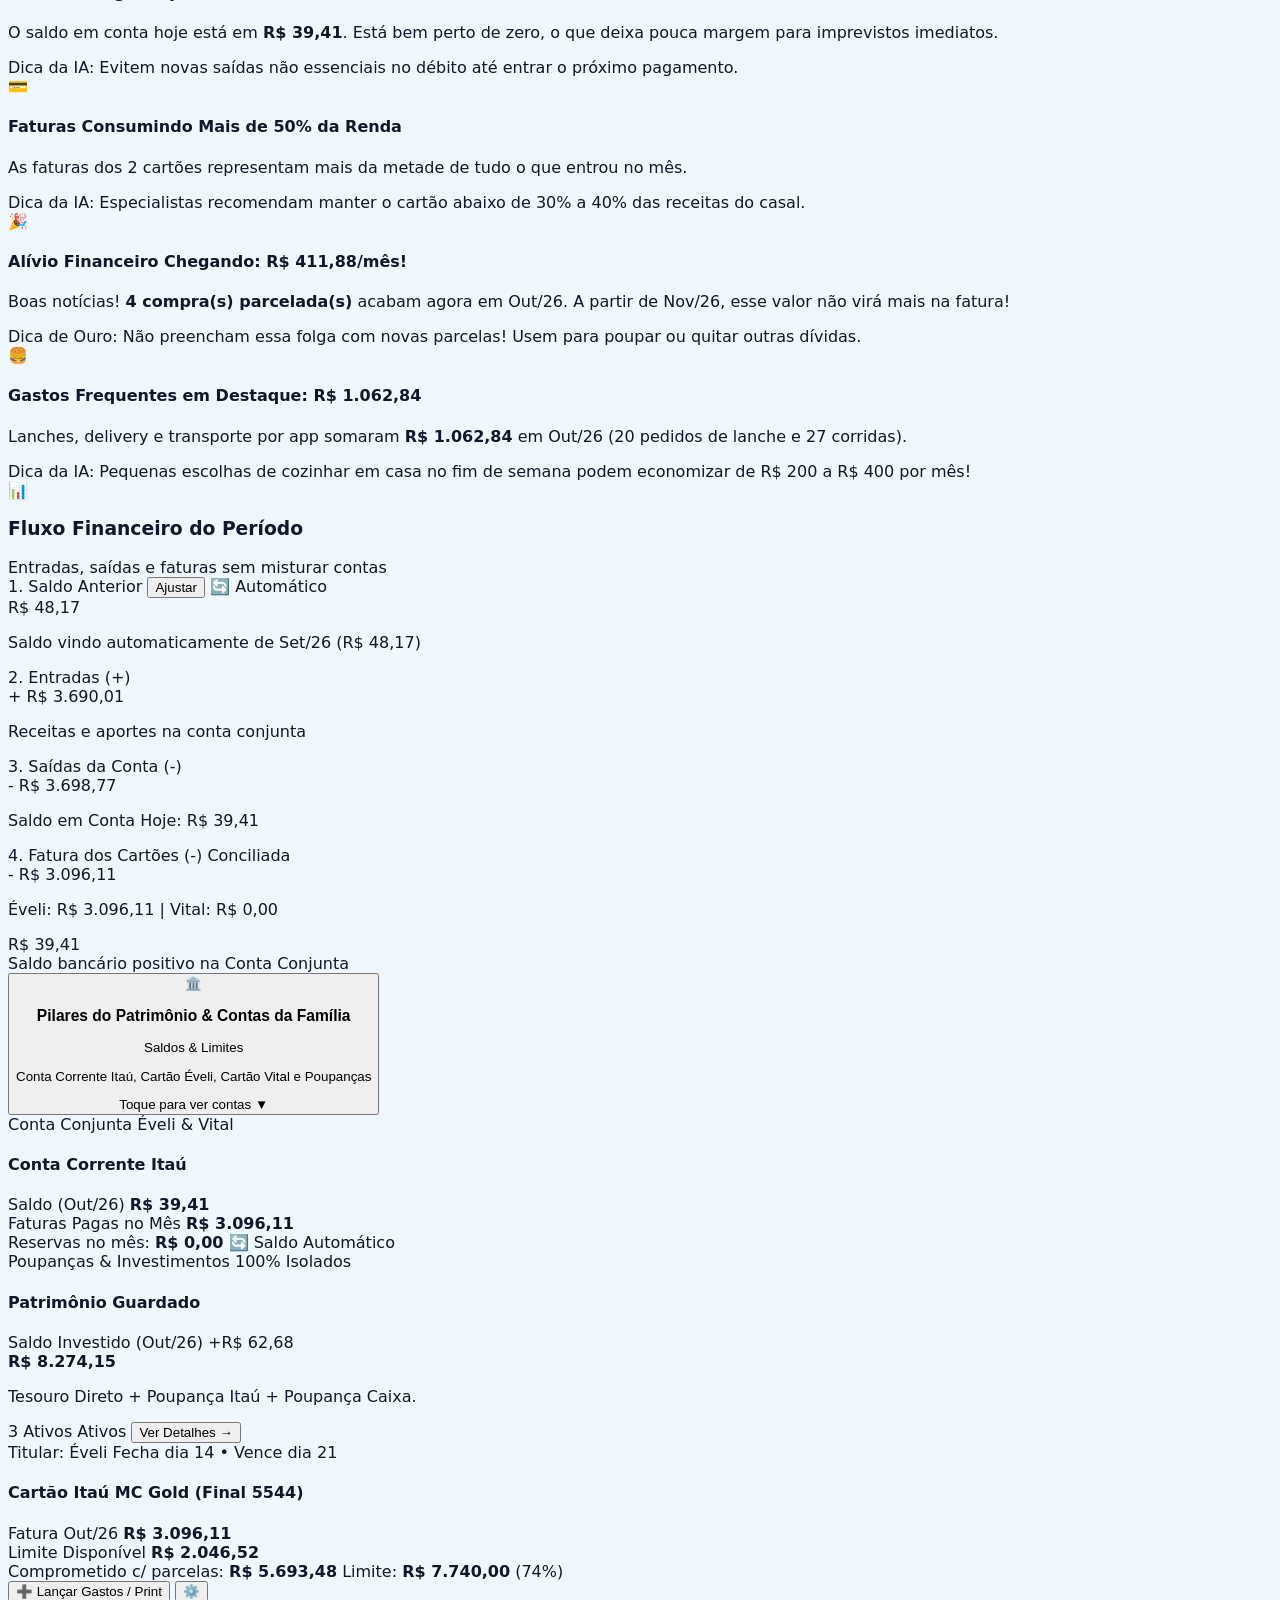
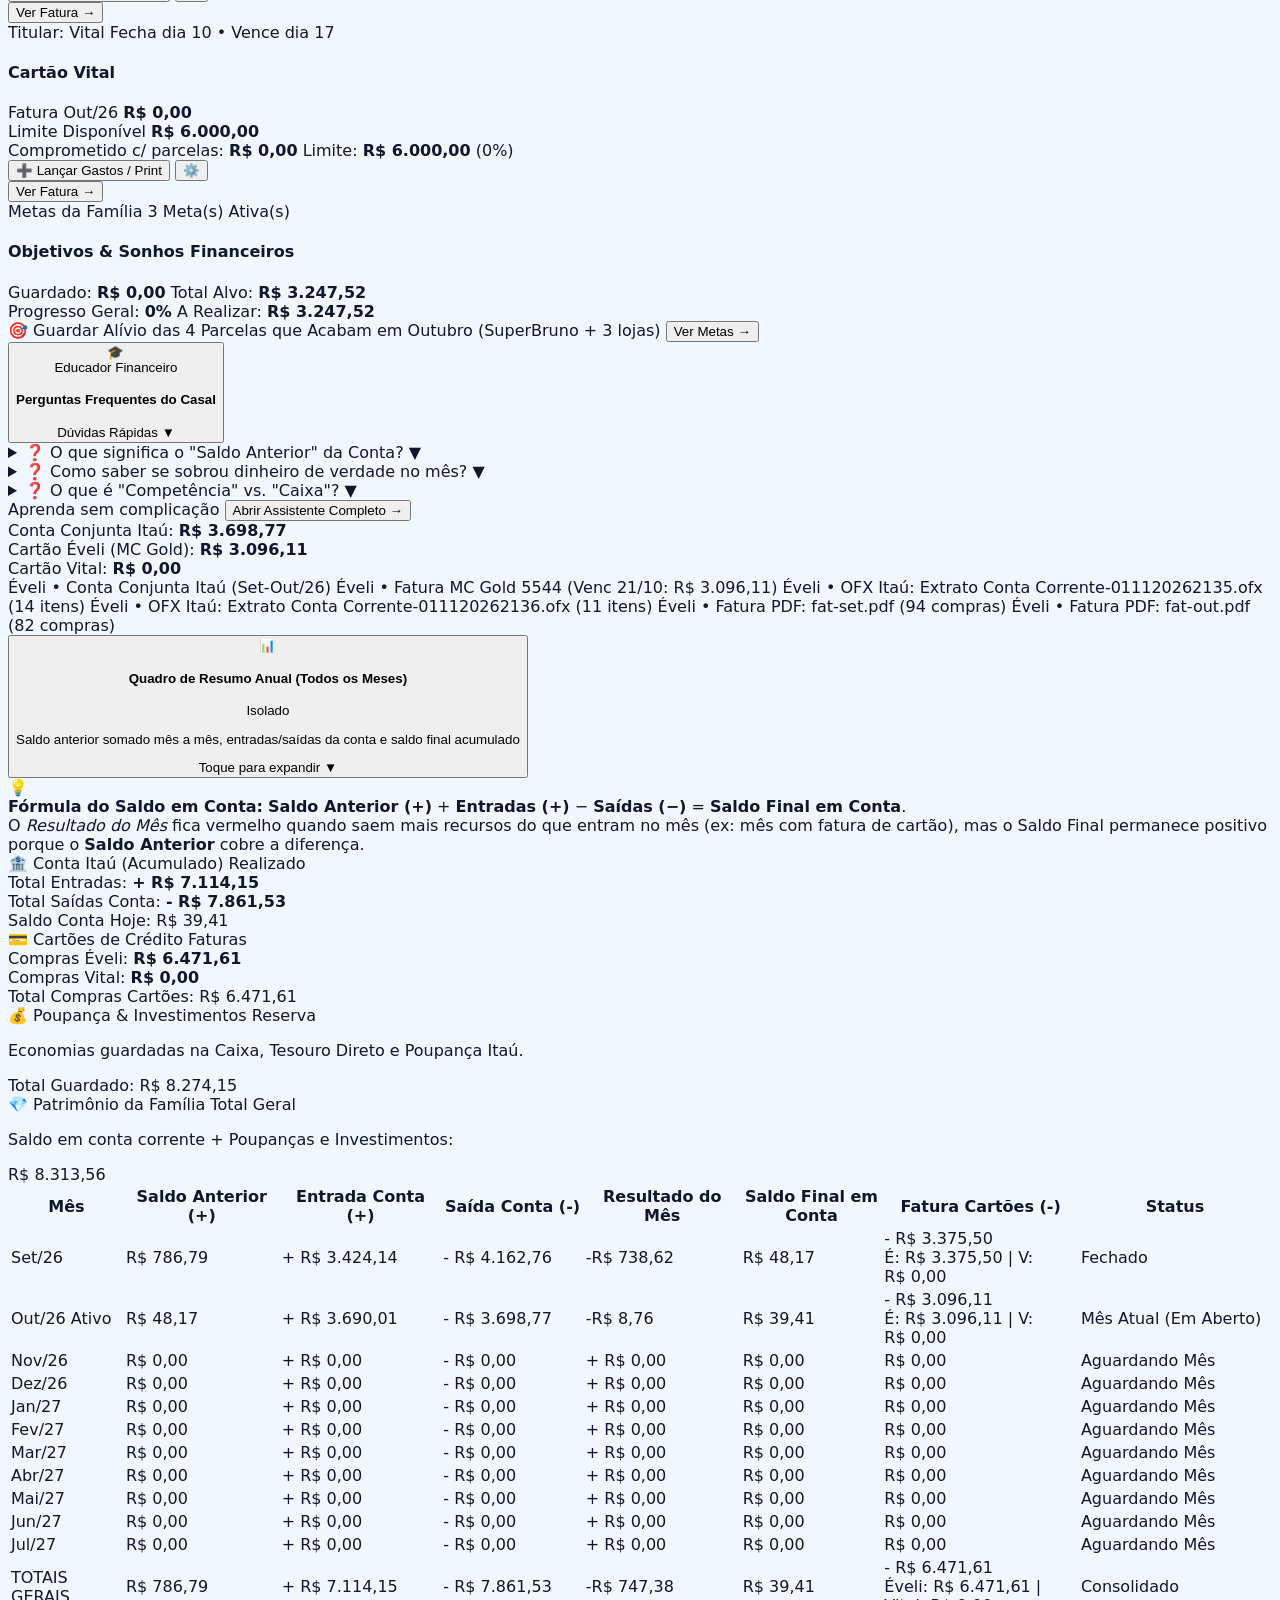
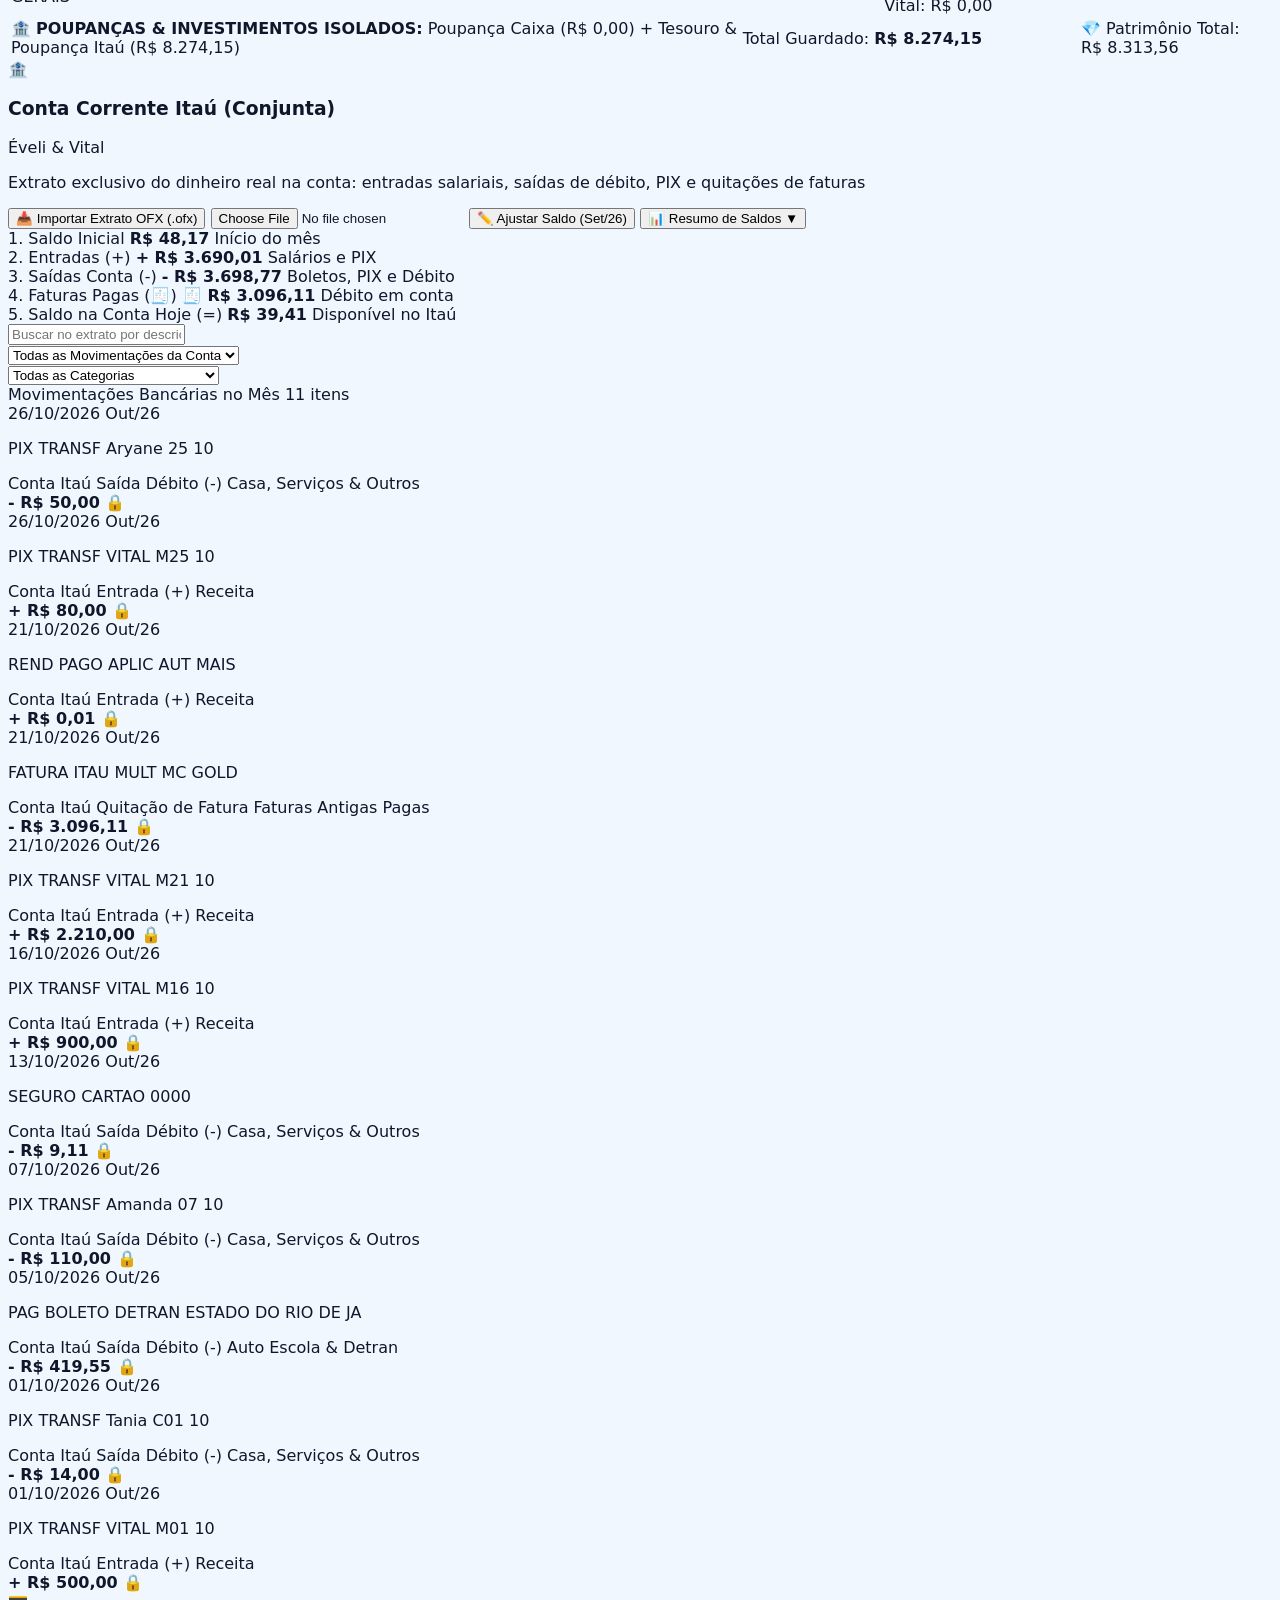
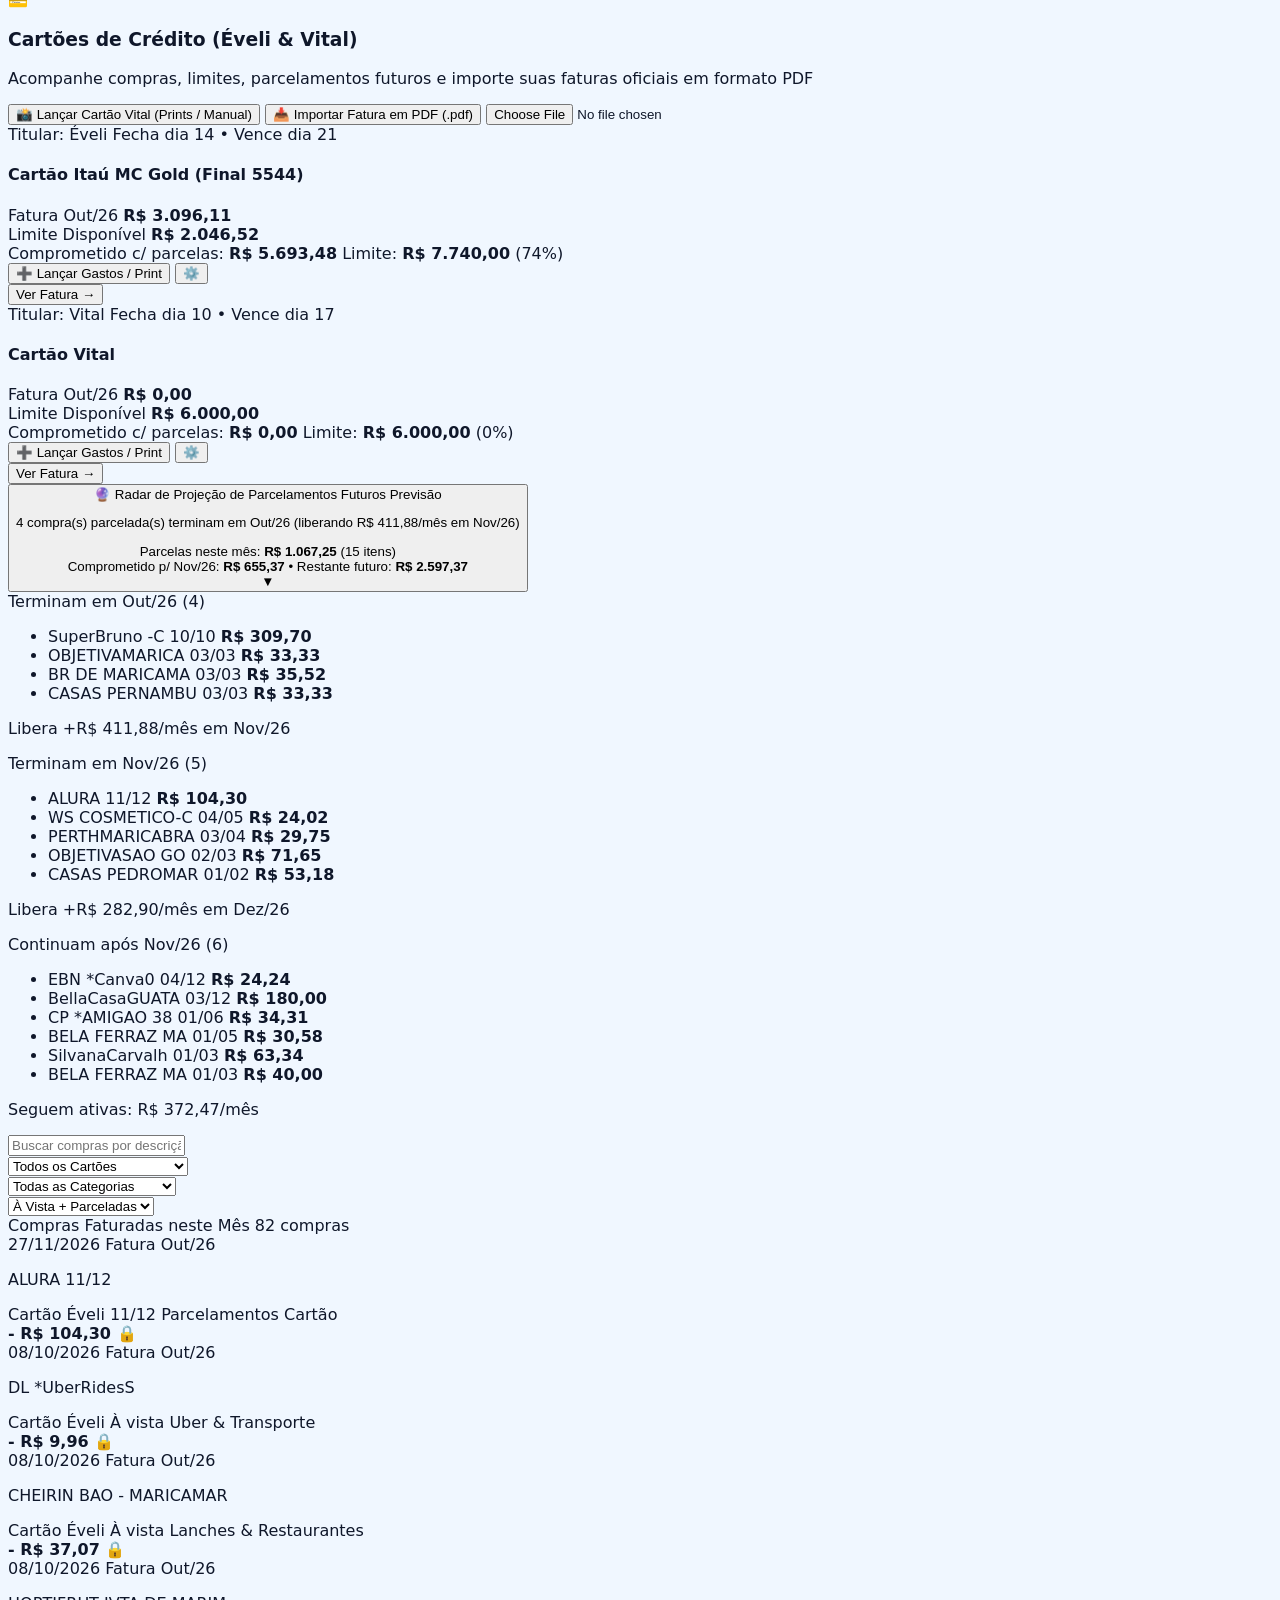
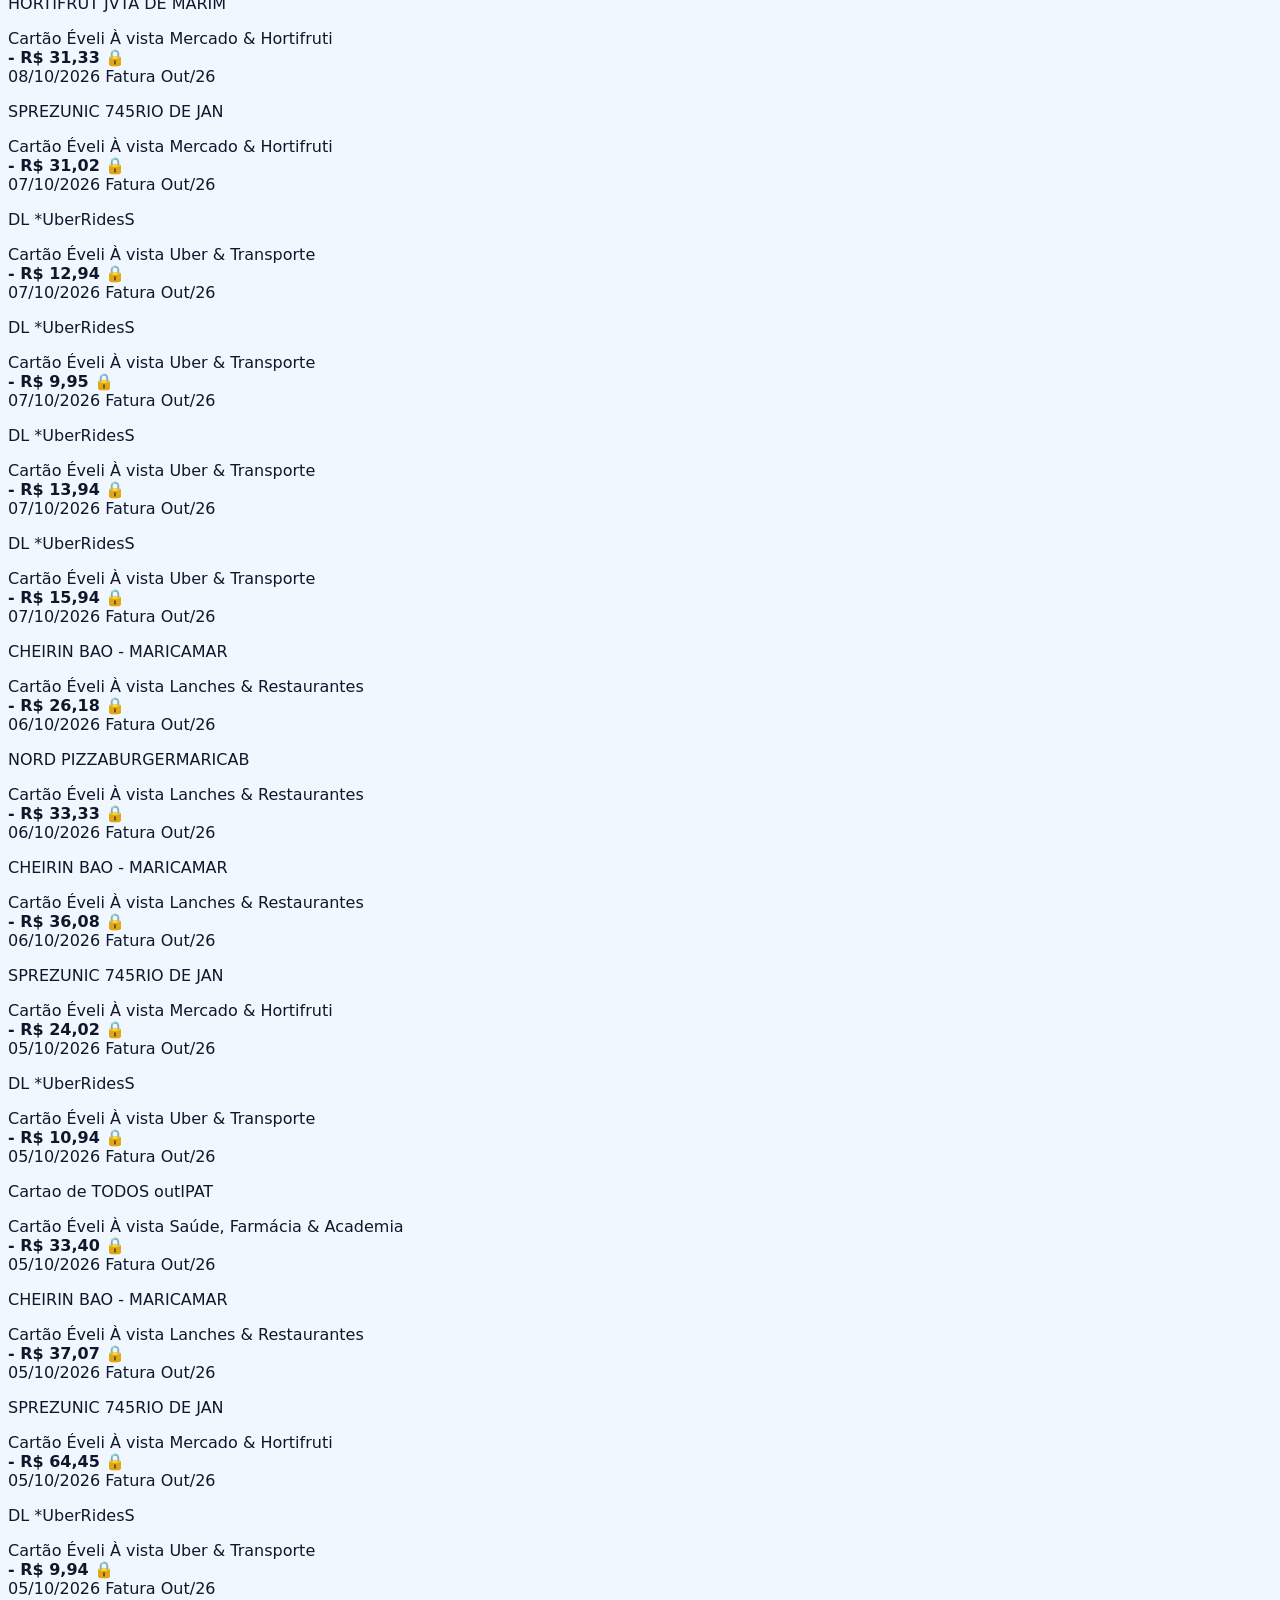
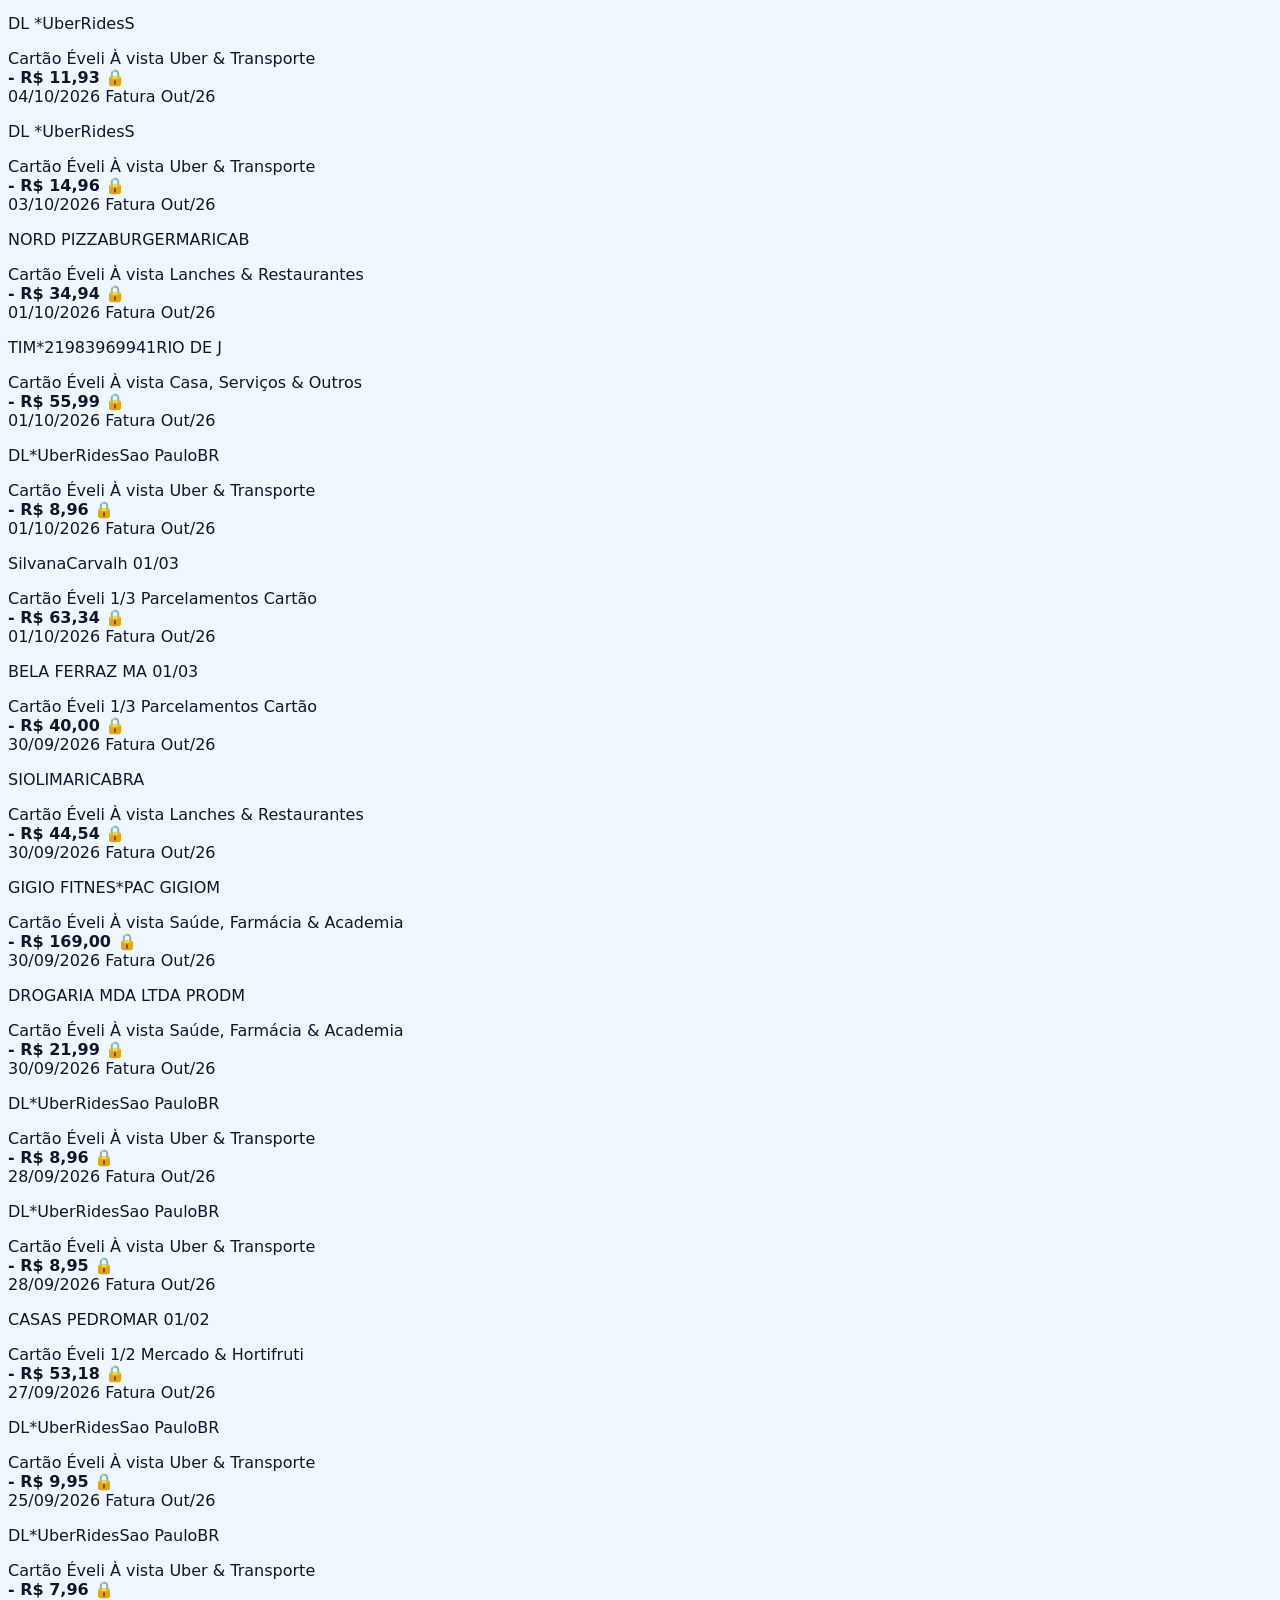
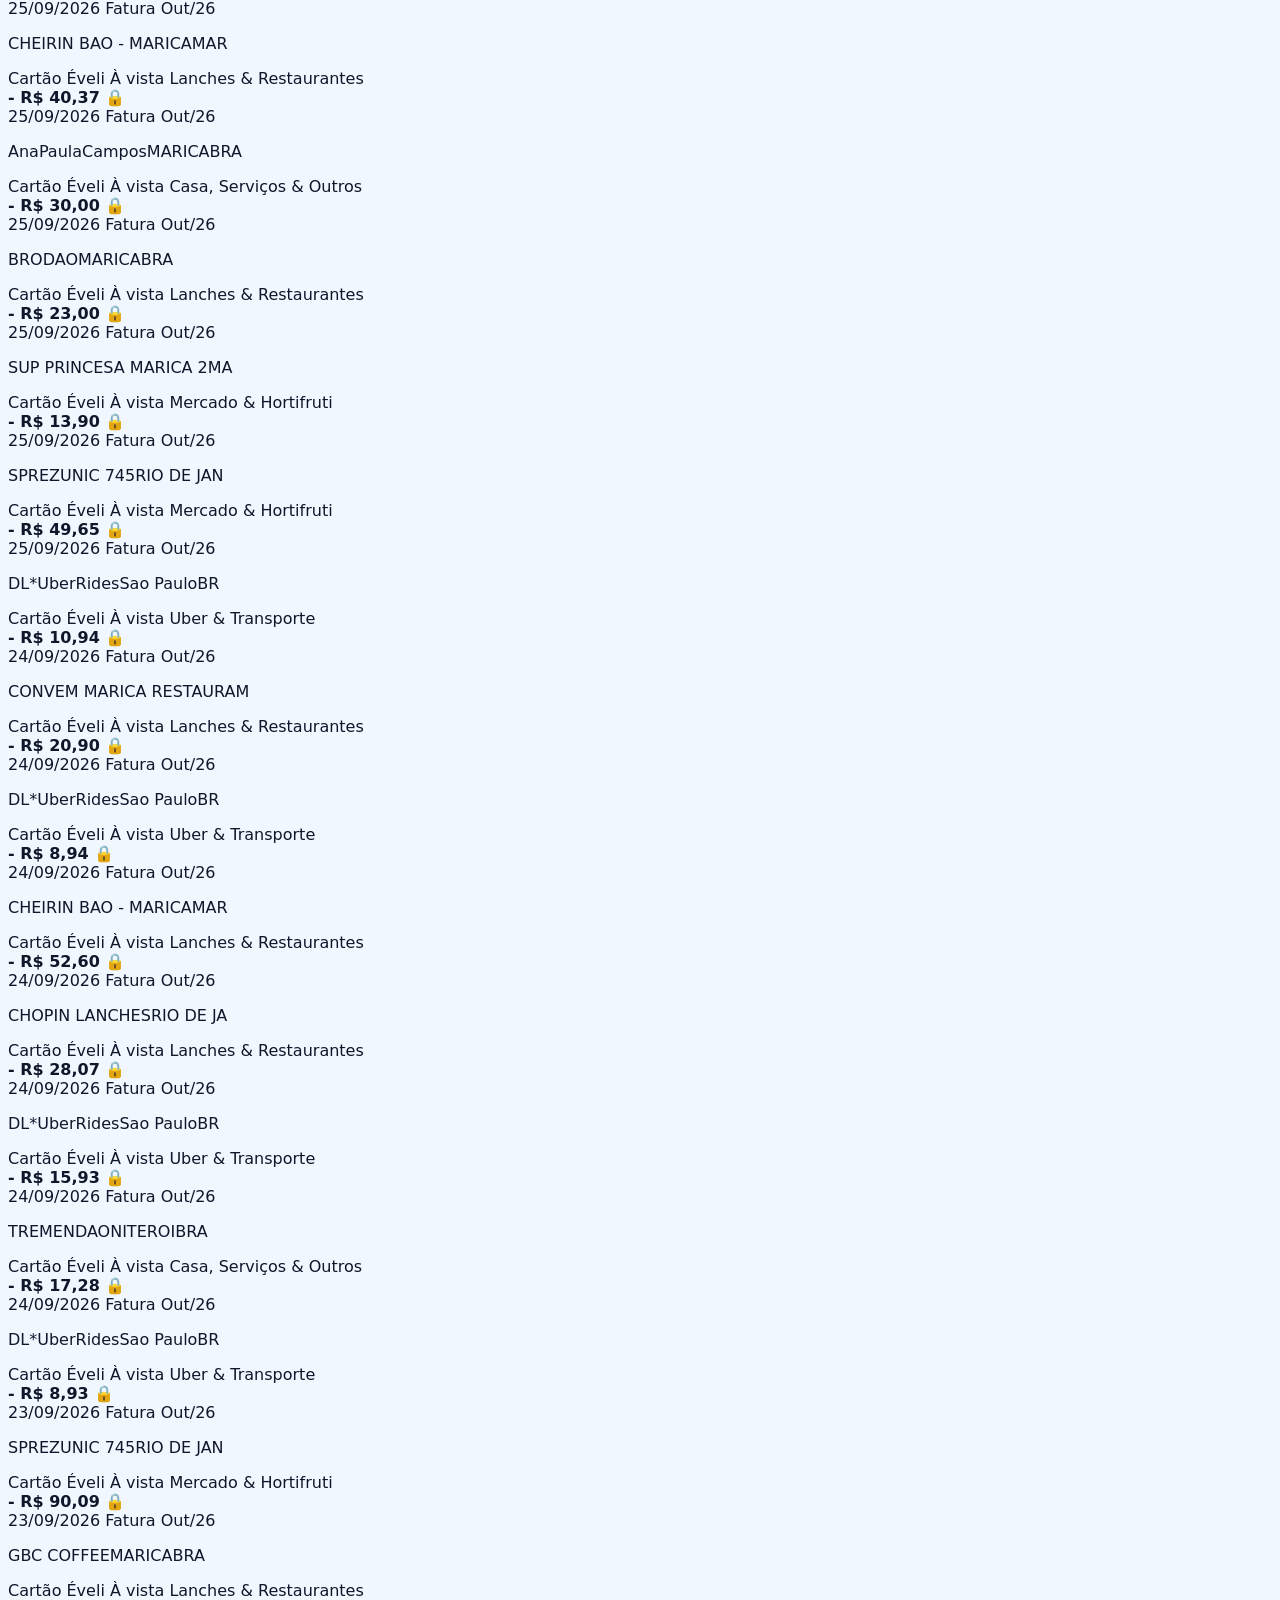
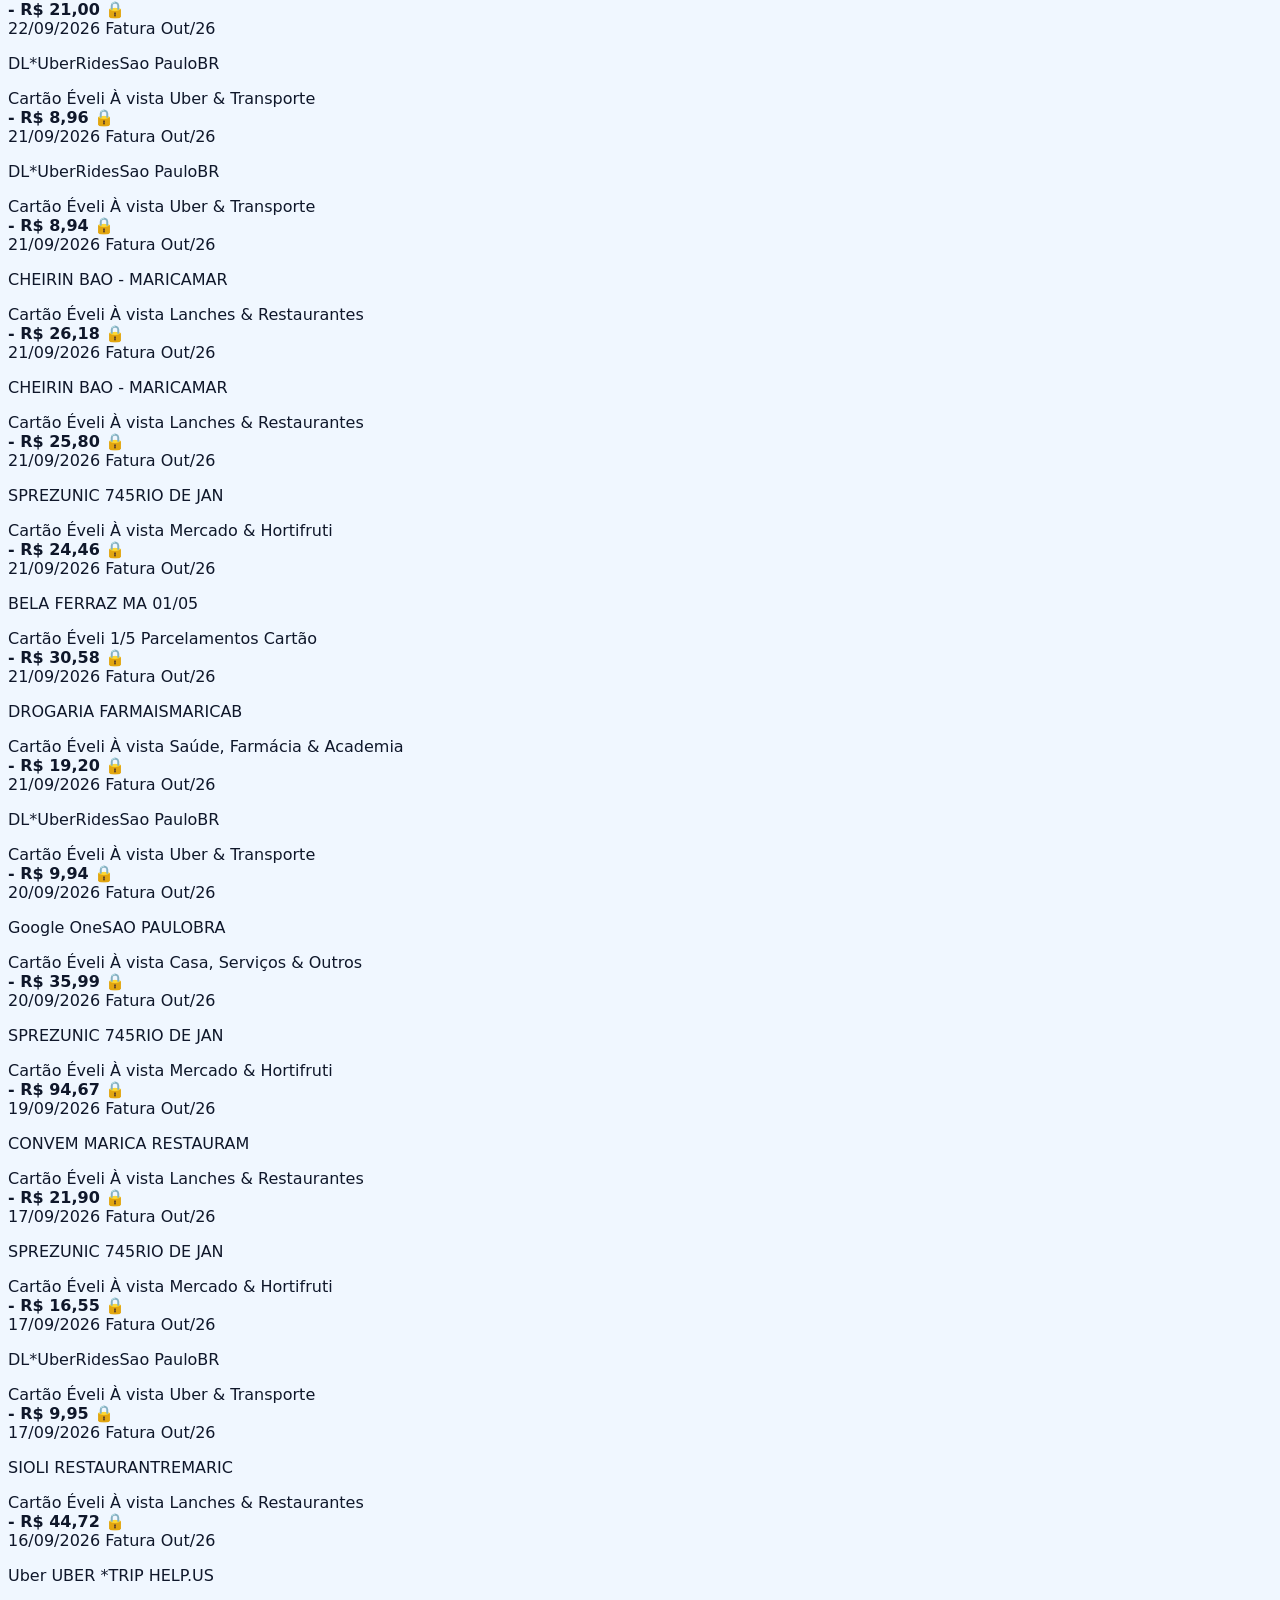
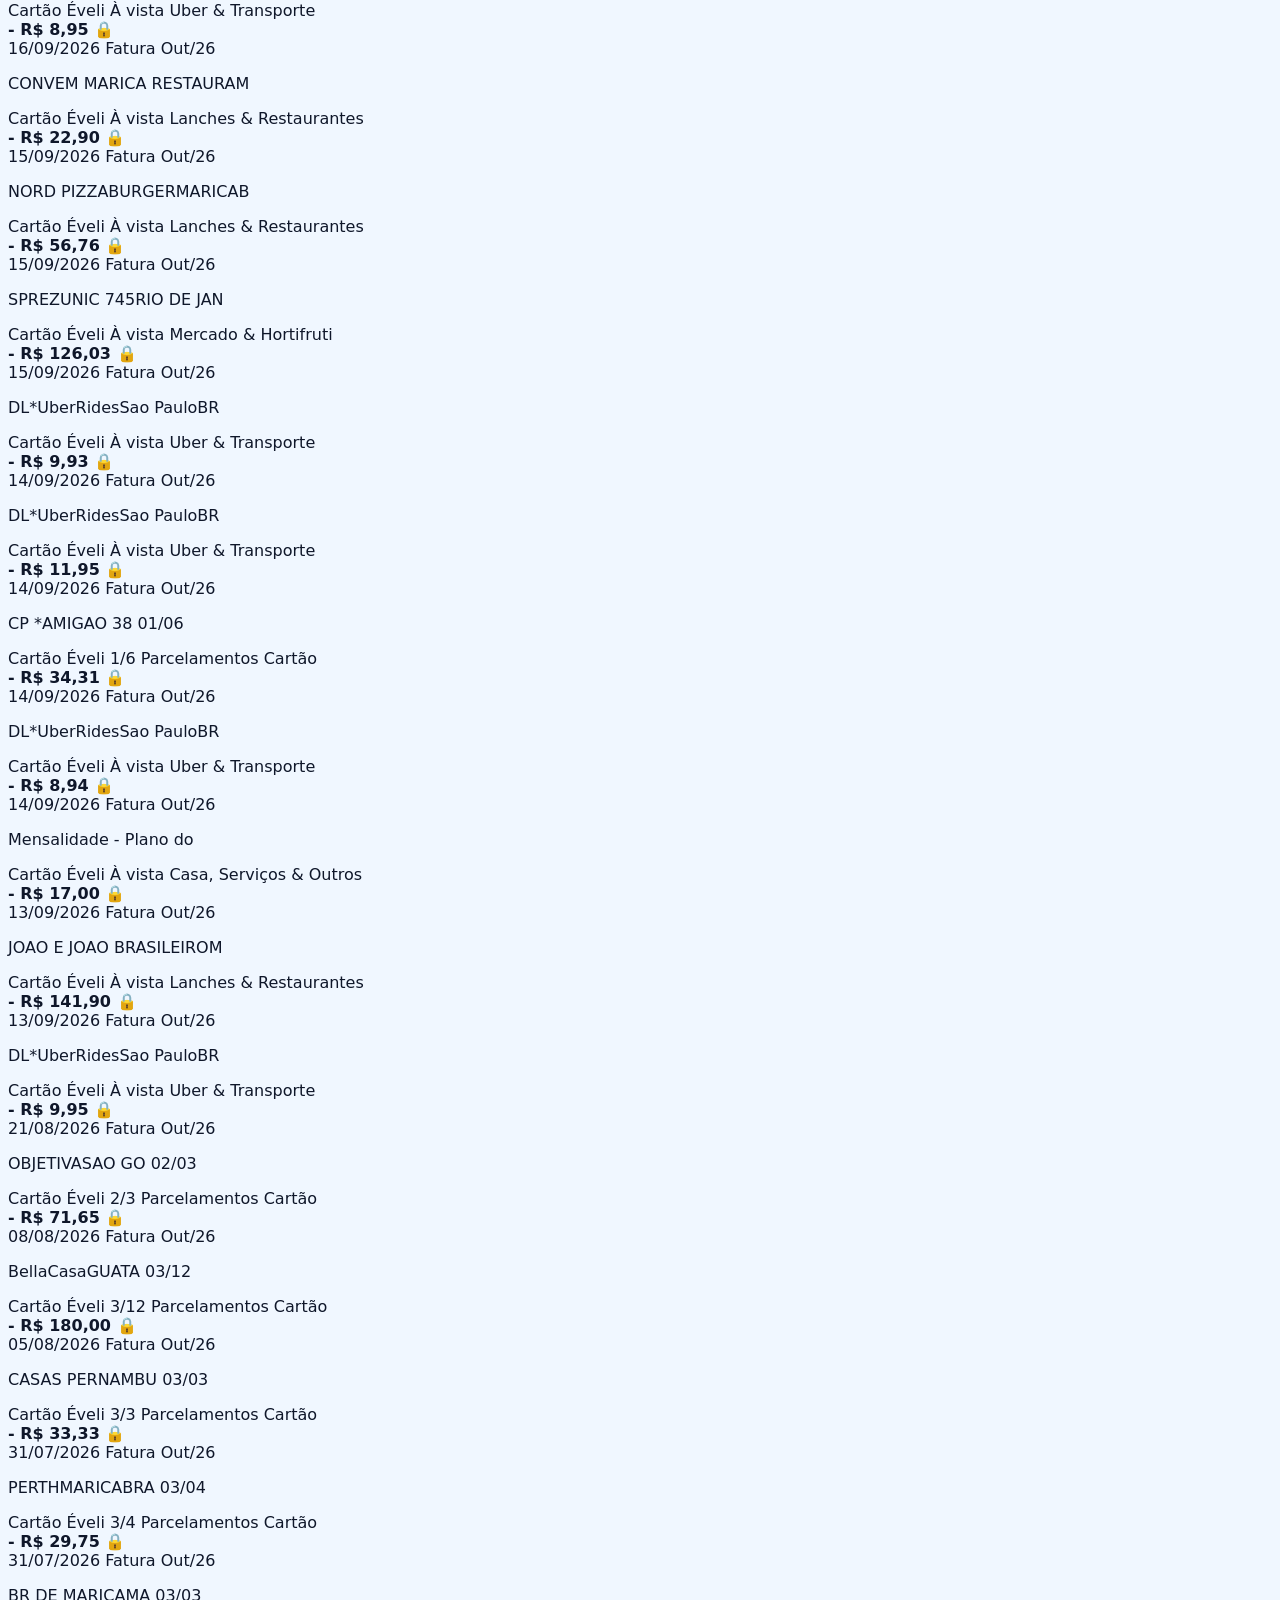
==== commit 8588bd27: "feat: add Cartao Vital print/manual expense modal and display logged-in person and account badge" ====
--- a/financas_familia.html
+++ b/financas_familia.html
@@ -228,10 +228,21 @@
             ₣
           </div>
           <div>
-            <div class="flex items-center gap-2">
+            <div class="flex flex-wrap items-center gap-2">
               <h1 class="font-bold text-sm sm:text-base md:text-lg text-slate-900 tracking-tight leading-tight">Finanças do Casal</h1>
-            </div>
-            <p id="headerSubtitleText" class="text-[11px] sm:text-xs text-sky-800/70 font-medium">Éveli & Vital • Itaú + Poupança + 2 Cartões</p>
+              <button
+                type="button"
+                onclick="openAuthCloudModal()"
+                id="headerLoggedUserChip"
+                class="inline-flex items-center gap-1.5 bg-emerald-50 hover:bg-emerald-100 text-emerald-900 border border-emerald-200/90 px-2.5 py-0.5 rounded-full text-[11px] font-bold transition shadow-2xs cursor-pointer"
+                title="Clique para ver os detalhes da conta conectada ou alternar perfil"
+              >
+                <span class="w-2 h-2 rounded-full bg-emerald-500"></span>
+                <span id="loggedPersonBadgeText">👤 Éveli</span>
+                <span id="loggedAccountSubBadge" class="text-[10px] font-medium text-emerald-700/90 hidden sm:inline">• Conta do Casal</span>
+              </button>
+            </div>
+            <p id="headerSubtitleText" class="text-[11px] sm:text-xs text-sky-800/80 font-medium mt-0.5">Conectado por: Éveli • Conta Oficial Éveli & Vital</p>
           </div>
         </div>
 
@@ -605,8 +616,12 @@
             Acompanhe compras, limites, parcelamentos futuros e importe suas faturas oficiais em formato PDF
           </p>
         </div>
-        <div>
-          <button onclick="document.getElementById('cardPdfFileInput').click()" class="text-xs bg-sky-600 hover:bg-sky-700 text-white font-semibold px-4 py-2.5 rounded-xl shadow-sm transition flex items-center gap-1.5" title="Selecione o arquivo PDF da fatura do cartão">
+        <div class="flex flex-wrap items-center gap-2">
+          <button onclick="openCardPrintEntryModal('card_marido')" class="text-xs bg-emerald-600 hover:bg-emerald-700 text-white font-bold px-4 py-2.5 rounded-xl shadow-sm transition flex items-center gap-1.5 cursor-pointer" title="Lançar gastos no Cartão Vital a partir de prints ou manualmente">
+            <span>📸</span>
+            <span>Lançar Cartão Vital (Prints / Manual)</span>
+          </button>
+          <button onclick="document.getElementById('cardPdfFileInput').click()" class="text-xs bg-sky-600 hover:bg-sky-700 text-white font-semibold px-4 py-2.5 rounded-xl shadow-sm transition flex items-center gap-1.5 cursor-pointer" title="Selecione o arquivo PDF da fatura do cartão">
             <span>📥</span>
             <span>Importar Fatura em PDF (.pdf)</span>
           </button>
@@ -1346,6 +1361,11 @@
       </div>
 
       <div class="space-y-3.5 text-xs overflow-y-auto custom-scroll flex-1 pr-1">
+        <!-- Resumo da Conta Conectada no Momento -->
+        <div id="modalActiveAccountSummary" class="p-3.5 rounded-2xl bg-emerald-50/70 border border-emerald-200/80">
+          <div class="text-xs text-emerald-950">Carregando dados da sessão...</div>
+        </div>
+
         <!-- 1. Seleção de Quem Está Usando o Dispositivo -->
         <div class="p-3.5 rounded-2xl bg-sky-50/70 border border-sky-200/70">
           <label class="block font-bold text-sky-950 text-xs mb-1">
@@ -1918,18 +1938,170 @@
   </div>
 
   <!-- =================================================================== -->
+  <!-- MODAL 11: LANÇAR GASTOS DO CARTÃO VIA PRINTS / FOTOS OU MANUAL      -->
+  <!-- =================================================================== -->
+  <div id="cardPrintEntryModal" onclick="if(event.target === this) closeCardPrintEntryModal()" class="hidden fixed inset-0 bg-slate-900/50 backdrop-blur-sm z-50 flex items-center justify-center p-3 sm:p-4">
+    <div class="bg-white rounded-3xl max-w-2xl w-full max-h-[90vh] flex flex-col overflow-hidden p-5 sm:p-6 shadow-2xl border border-indigo-200">
+      <!-- Cabeçalho -->
+      <div class="flex items-start justify-between gap-4 shrink-0 border-b border-indigo-100 pb-3 mb-3">
+        <div>
+          <span class="text-[11px] font-bold uppercase tracking-wider text-indigo-700 bg-indigo-50 px-2 py-0.5 rounded-md border border-indigo-200">
+            Sem PDF? Lance pelos Prints ou Valor da Fatura
+          </span>
+          <h3 class="text-base sm:text-lg font-bold text-slate-900 mt-1 flex items-center gap-2 flex-wrap">
+            <span>📸 Lançar Gastos no Cartão</span>
+            <span id="cardPrintModalHolderBadge" class="text-xs font-bold bg-indigo-600 text-white px-2.5 py-0.5 rounded-lg">Titular: Vital</span>
+          </h3>
+        </div>
+        <button type="button" onclick="closeCardPrintEntryModal()" class="text-slate-400 hover:text-slate-700 font-bold text-lg px-2 shrink-0 cursor-pointer" title="Fechar">✕</button>
+      </div>
+
+      <!-- Corpo Rolável -->
+      <div class="space-y-4 text-xs overflow-y-auto custom-scroll flex-1 pr-1">
+        <!-- Seleção de Cartão e Mês da Fatura -->
+        <div class="grid grid-cols-1 sm:grid-cols-2 gap-3 p-3.5 rounded-2xl bg-indigo-50/70 border border-indigo-200/80">
+          <div>
+            <label class="block text-[10px] font-bold uppercase text-indigo-950 mb-1">Qual Cartão receberá os gastos?</label>
+            <select id="cardPrintModalAccountSelect" onchange="renderCardPrintModalItems()" class="w-full border border-indigo-300 rounded-xl px-3 py-2 bg-white font-bold text-indigo-950 text-xs">
+              <option value="card_marido">💳 Cartão Vital (Exclusivo Marido)</option>
+              <option value="card_eveli_5544">💳 Cartão Éveli (Itaú 5544)</option>
+            </select>
+          </div>
+          <div>
+            <label class="block text-[10px] font-bold uppercase text-indigo-950 mb-1">Mês de Referência da Fatura</label>
+            <select id="cardPrintModalPeriodSelect" onchange="renderCardPrintModalItems()" class="w-full border border-indigo-300 rounded-xl px-3 py-2 bg-white font-bold text-slate-800 text-xs">
+            </select>
+          </div>
+        </div>
+
+        <!-- Opção 1: Lançar Compra Rápida ou Total do Print -->
+        <div class="p-4 rounded-2xl bg-white border border-slate-200 shadow-xs space-y-3">
+          <div class="flex items-center justify-between flex-wrap gap-1">
+            <h4 class="font-bold text-slate-900 text-xs flex items-center gap-1.5">
+              <span class="w-5 h-5 rounded-full bg-indigo-600 text-white inline-flex items-center justify-center text-[11px] font-bold">1</span>
+              Digitar Compra do Print (ou Valor Total da Fatura)
+            </h4>
+            <span class="text-[10px] text-emerald-700 font-semibold bg-emerald-50 border border-emerald-200 px-2 py-0.5 rounded-md">
+              Cai apenas no cartão selecionado acima
+            </span>
+          </div>
+
+          <form onsubmit="submitSingleCardPrintEntry(event)" class="space-y-2.5">
+            <div class="grid grid-cols-1 sm:grid-cols-12 gap-2.5">
+              <div class="sm:col-span-3">
+                <label class="block text-[10px] font-semibold uppercase text-slate-600 mb-1">Data</label>
+                <input id="cardPrintSingleDateInput" type="text" placeholder="DD/MM/AAAA" required class="w-full border border-slate-300 rounded-xl px-2.5 py-2 text-xs text-slate-800" />
+              </div>
+              <div class="sm:col-span-5">
+                <label class="block text-[10px] font-semibold uppercase text-slate-600 mb-1">Estabelecimento / Descrição</label>
+                <input id="cardPrintSingleDescInput" type="text" placeholder="Ex.: Mercado, Posto ou Resumo do Print" required class="w-full border border-slate-300 rounded-xl px-2.5 py-2 text-xs text-slate-800" />
+              </div>
+              <div class="sm:col-span-4">
+                <label class="block text-[10px] font-semibold uppercase text-slate-600 mb-1">Valor (R$)</label>
+                <input id="cardPrintSingleAmountInput" type="text" inputmode="decimal" placeholder="Ex.: 145,90" required class="w-full border border-indigo-300 rounded-xl px-2.5 py-2 text-xs font-bold text-slate-900 bg-indigo-50/30" />
+              </div>
+            </div>
+
+            <div class="grid grid-cols-1 sm:grid-cols-12 gap-2.5 items-end">
+              <div class="sm:col-span-5">
+                <label class="block text-[10px] font-semibold uppercase text-slate-600 mb-1">Categoria</label>
+                <select id="cardPrintSingleCategoryInput" class="w-full border border-slate-300 rounded-xl px-2.5 py-2 text-xs bg-white text-slate-800">
+                  <option value="Alimentação & Mercado">Alimentação & Mercado</option>
+                  <option value="Transporte & Combustível">Transporte & Combustível</option>
+                  <option value="Compras & Vestuário">Compras & Vestuário</option>
+                  <option value="Saúde & Farmácia">Saúde & Farmácia</option>
+                  <option value="Lazer & Restaurantes">Lazer & Restaurantes</option>
+                  <option value="Casa & Utilidades">Casa & Utilidades</option>
+                  <option value="Assinaturas & Serviços">Assinaturas & Serviços</option>
+                  <option value="Cartão de Crédito">Cartão de Crédito (Geral)</option>
+                </select>
+              </div>
+              <div class="sm:col-span-4">
+                <label class="block text-[10px] font-semibold uppercase text-slate-600 mb-1">Parcela (Opcional)</label>
+                <div class="flex items-center gap-1.5">
+                  <input id="cardPrintSingleInstCurInput" type="number" min="1" max="99" value="1" class="w-full border border-slate-300 rounded-xl px-2 py-2 text-xs text-center" title="Parcela atual" />
+                  <span class="text-slate-400 font-bold">/</span>
+                  <input id="cardPrintSingleInstTotInput" type="number" min="1" max="99" value="1" class="w-full border border-slate-300 rounded-xl px-2 py-2 text-xs text-center" title="Total de parcelas" />
+                </div>
+              </div>
+              <div class="sm:col-span-3">
+                <button type="submit" class="w-full py-2 px-3 rounded-xl bg-indigo-600 hover:bg-indigo-700 text-white font-bold text-xs shadow-xs transition cursor-pointer">
+                  + Adicionar ao Cartão
+                </button>
+              </div>
+            </div>
+          </form>
+        </div>
+
+        <!-- Opção 2: Colar várias linhas de uma vez + Anexar Foto do Print -->
+        <div class="grid grid-cols-1 sm:grid-cols-2 gap-3">
+          <div class="p-3.5 rounded-2xl bg-slate-50 border border-slate-200 space-y-2">
+            <h4 class="font-bold text-slate-900 text-xs flex items-center gap-1.5">
+              <span class="w-5 h-5 rounded-full bg-slate-700 text-white inline-flex items-center justify-center text-[11px] font-bold">2</span>
+              Colar Lista / Texto Copiado do Print
+            </h4>
+            <p class="text-[11px] text-slate-500">
+              Se você copiou o texto do print no celular, cole abaixo (uma compra por linha, ex: <code>12/10 Posto Shell 150,00</code>):
+            </p>
+            <textarea id="cardPrintBatchTextarea" rows="3" placeholder="10/10 Supermercado 230,50&#10;14/10 Farmacia 89,90&#10;18/10 Loja 02/05 120,00" class="w-full border border-slate-300 rounded-xl p-2 text-xs bg-white font-mono"></textarea>
+            <button type="button" onclick="submitBatchCardPrintText()" class="w-full py-2 px-3 rounded-xl bg-slate-800 hover:bg-slate-900 text-white font-bold text-xs transition cursor-pointer">
+              📥 Importar Linhas no Cartão
+            </button>
+          </div>
+
+          <div class="p-3.5 rounded-2xl bg-sky-50/60 border border-sky-200/80 space-y-2 flex flex-col justify-between">
+            <div class="space-y-1.5">
+              <h4 class="font-bold text-sky-950 text-xs flex items-center gap-1.5">
+                <span class="w-5 h-5 rounded-full bg-sky-600 text-white inline-flex items-center justify-center text-[11px] font-bold">3</span>
+                Guardar Imagem do Print (Comprovante)
+              </h4>
+              <p class="text-[11px] text-slate-600">
+                Anexe as imagens dos prints da fatura para ficarem salvas em <strong>Arquivos & Fotos</strong> vinculadas a este cartão:
+              </p>
+            </div>
+            <div class="space-y-2 pt-1">
+              <label class="w-full py-2.5 px-3 rounded-xl bg-white hover:bg-sky-100/70 text-sky-900 border border-sky-300 font-bold text-xs shadow-2xs transition cursor-pointer flex items-center justify-center gap-1.5">
+                <span>🖼️ Escolher Print(s) do Celular/PC</span>
+                <input id="cardPrintImageFileInput" type="file" accept="image/*" multiple class="hidden" onchange="handleCardPrintImageAttach(event)" />
+              </label>
+              <div id="cardPrintAttachFeedback" class="hidden text-[11px] font-semibold text-emerald-800 bg-emerald-50 border border-emerald-200 rounded-xl px-2.5 py-1.5"></div>
+            </div>
+          </div>
+        </div>
+
+        <!-- Lista de gastos já lançados neste cartão no mês selecionado -->
+        <div class="p-3.5 rounded-2xl bg-slate-50 border border-slate-200 space-y-2">
+          <div class="flex items-center justify-between">
+            <h4 class="font-bold text-slate-800 text-xs">Gastos já lançados neste Cartão (Mês selecionado)</h4>
+            <span id="cardPrintModalTotalBadge" class="text-xs font-extrabold text-indigo-950 bg-indigo-100 px-2.5 py-0.5 rounded-lg">Total: R$ 0,00</span>
+          </div>
+          <div id="cardPrintModalItemsList" class="space-y-1.5 max-h-44 overflow-y-auto custom-scroll pr-1">
+          </div>
+        </div>
+      </div>
+
+      <!-- Rodapé -->
+      <div class="pt-3 mt-3 border-t border-slate-100 flex justify-end">
+        <button type="button" onclick="closeCardPrintEntryModal()" class="py-2 px-5 rounded-xl bg-slate-900 hover:bg-slate-800 text-white font-bold text-xs transition cursor-pointer">
+          Concluir e Fechar
+        </button>
+      </div>
+    </div>
+  </div>
+
+  <!-- =================================================================== -->
   <!-- MÓDULOS JAVASCRIPT SEPARADOS POR RESPONSABILIDADE (ETAPAS 2, 3 E 4) -->
   <!-- =================================================================== -->
-  <script src="js/utils.js?v=7"></script>
-  <script src="js/data-seed.js?v=7"></script>
-  <script src="js/state.js?v=7"></script>
-  <script src="js/finance-engine.js?v=7"></script>
-  <script src="js/financial-ai.js?v=7"></script>
-  <script src="js/importer-backup.js?v=7"></script>
-  <script src="js/supabase-config.js?v=7"></script>
-  <script src="js/supabase-sync.js?v=7"></script>
-  <script src="js/actions.js?v=7"></script>
-  <script src="js/auth-guard.js?v=7"></script>
-  <script src="js/ui-render.js?v=7"></script>
+  <script src="js/utils.js?v=8"></script>
+  <script src="js/data-seed.js?v=8"></script>
+  <script src="js/state.js?v=8"></script>
+  <script src="js/finance-engine.js?v=8"></script>
+  <script src="js/financial-ai.js?v=8"></script>
+  <script src="js/importer-backup.js?v=8"></script>
+  <script src="js/supabase-config.js?v=8"></script>
+  <script src="js/supabase-sync.js?v=8"></script>
+  <script src="js/actions.js?v=8"></script>
+  <script src="js/auth-guard.js?v=8"></script>
+  <script src="js/ui-render.js?v=8"></script>
 </body>
 </html>
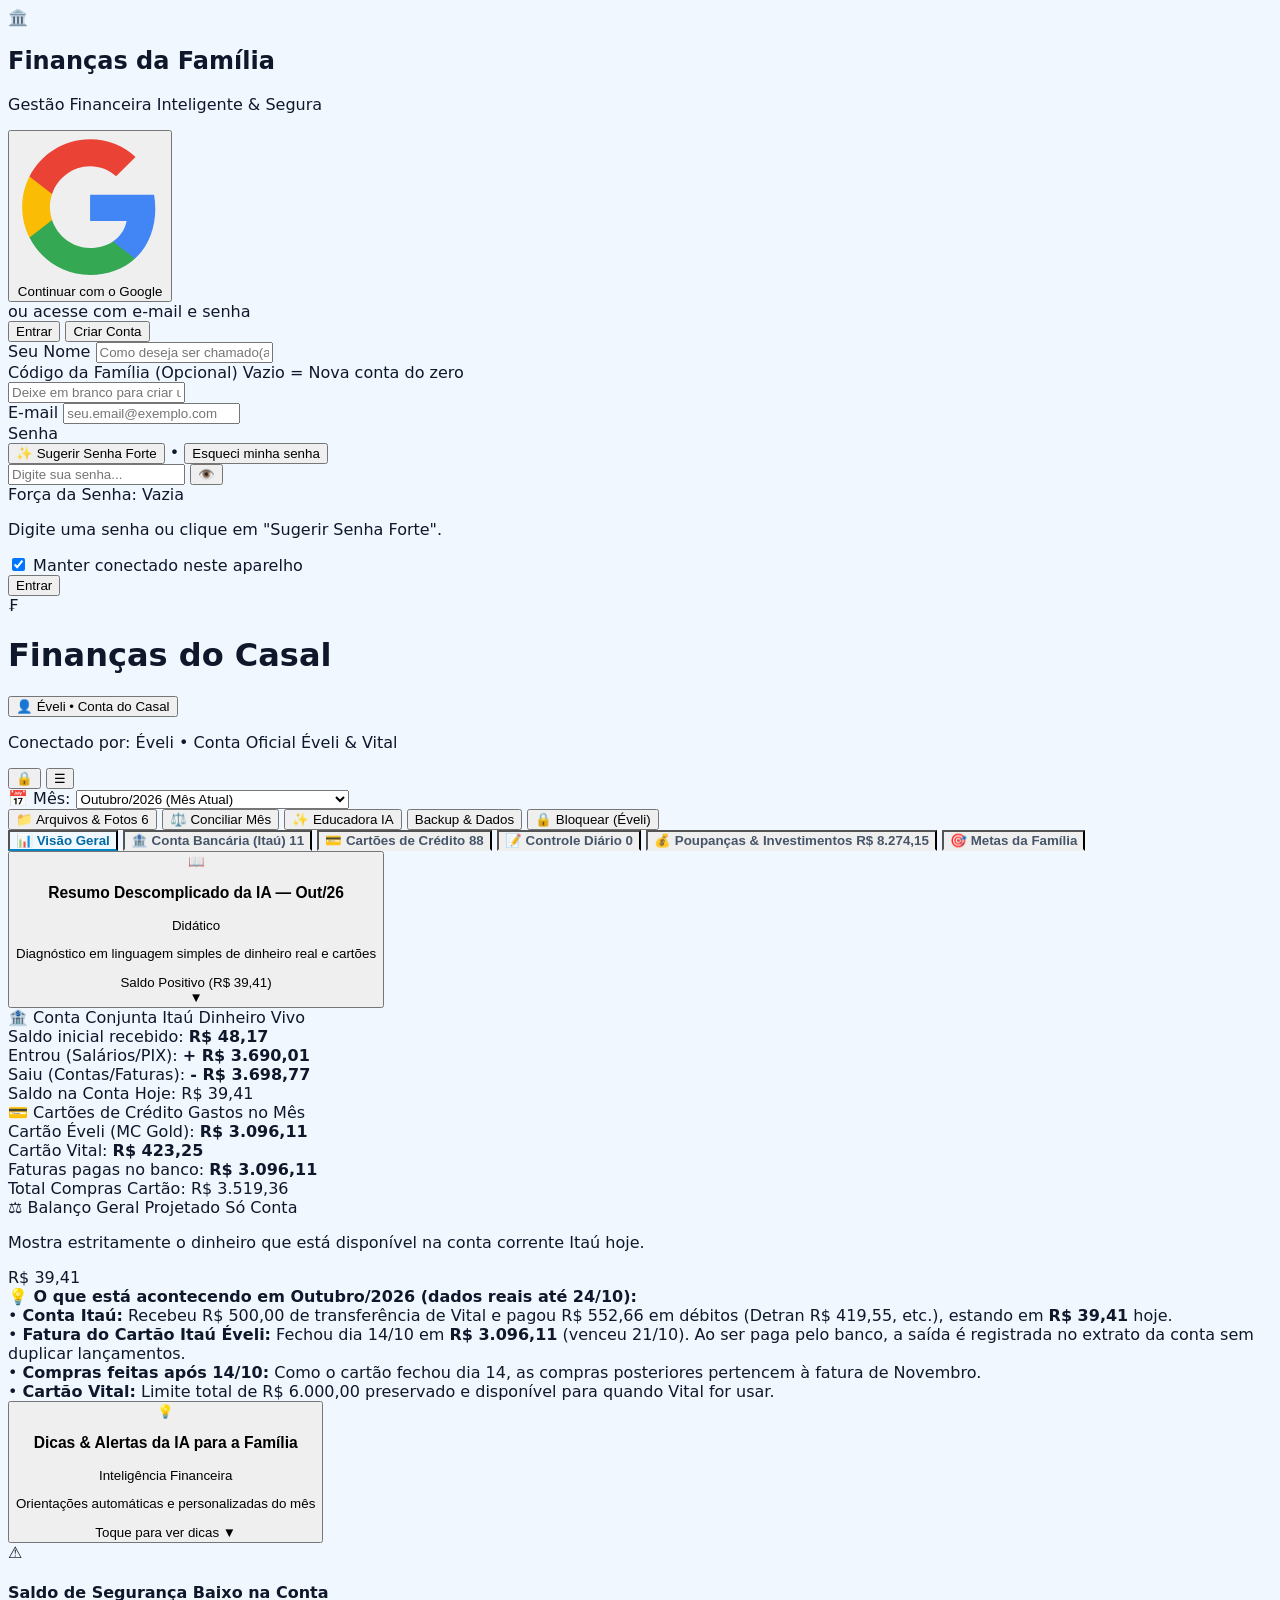
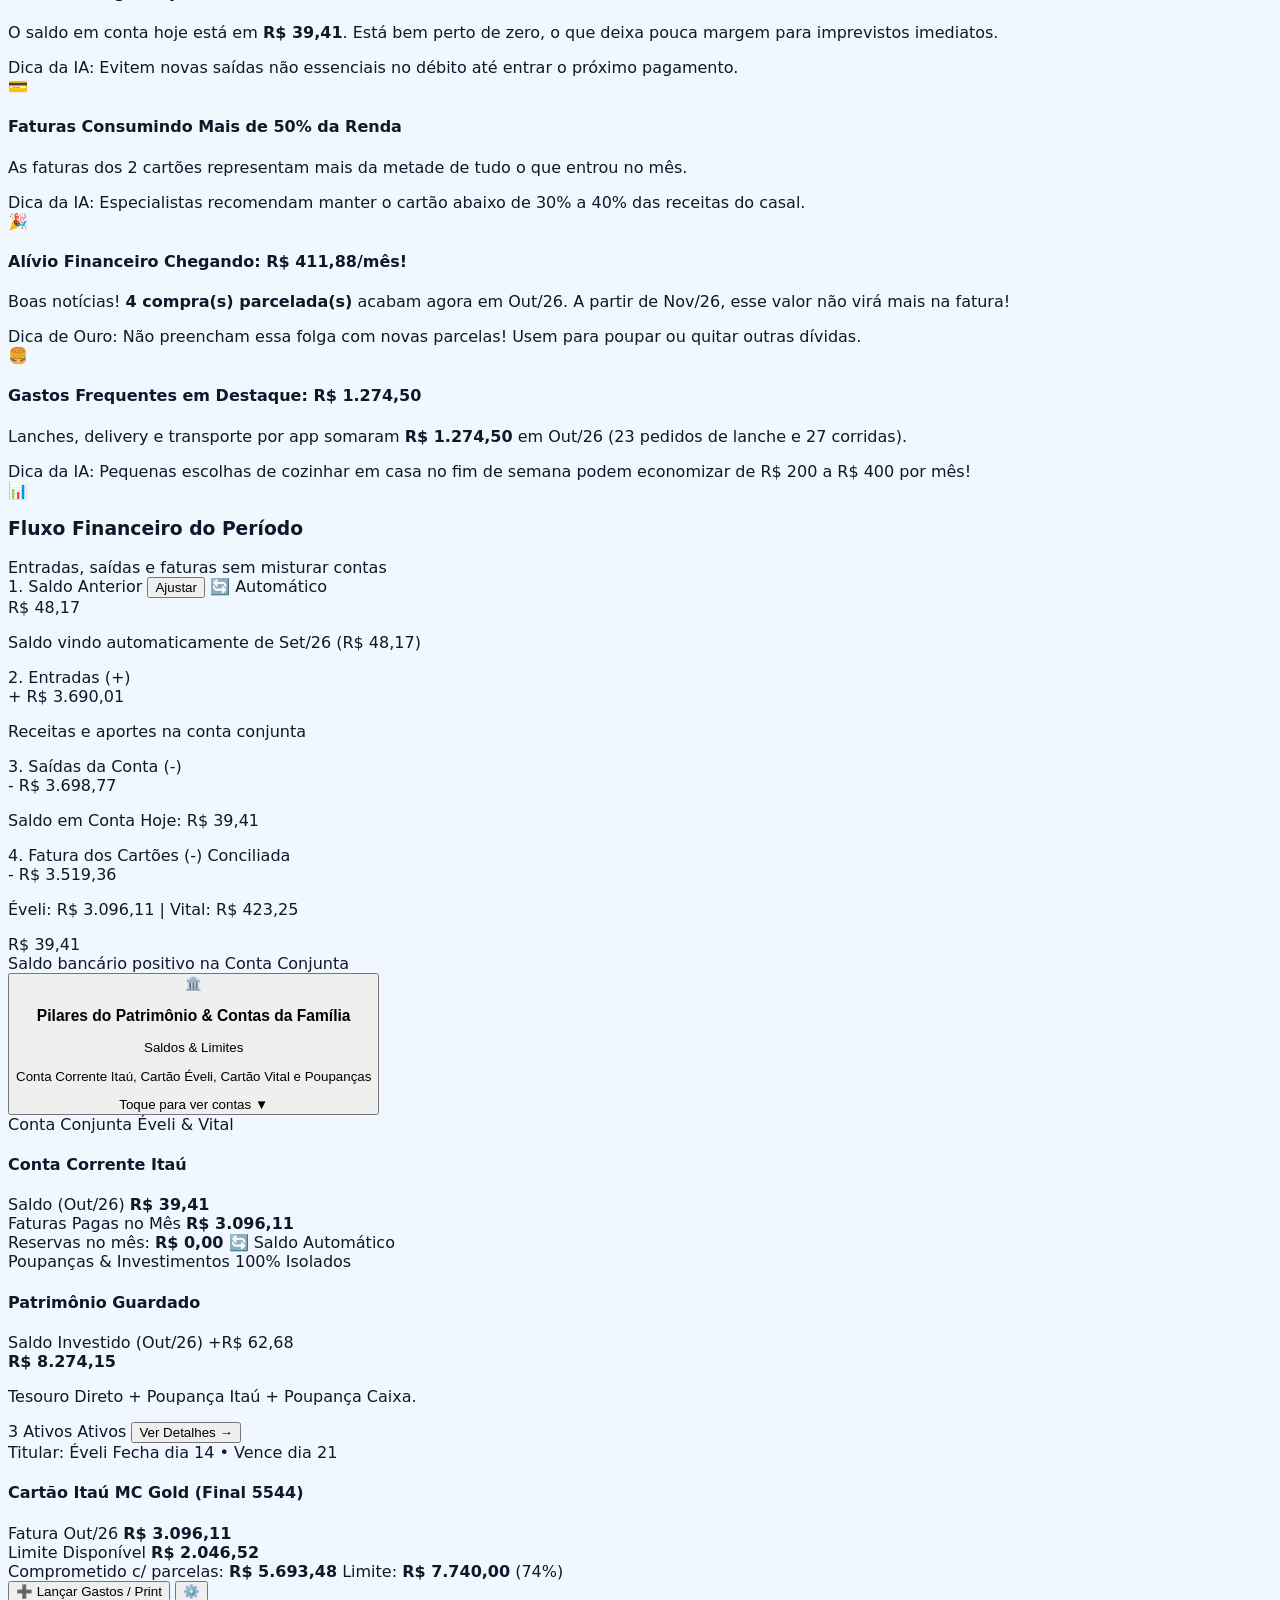
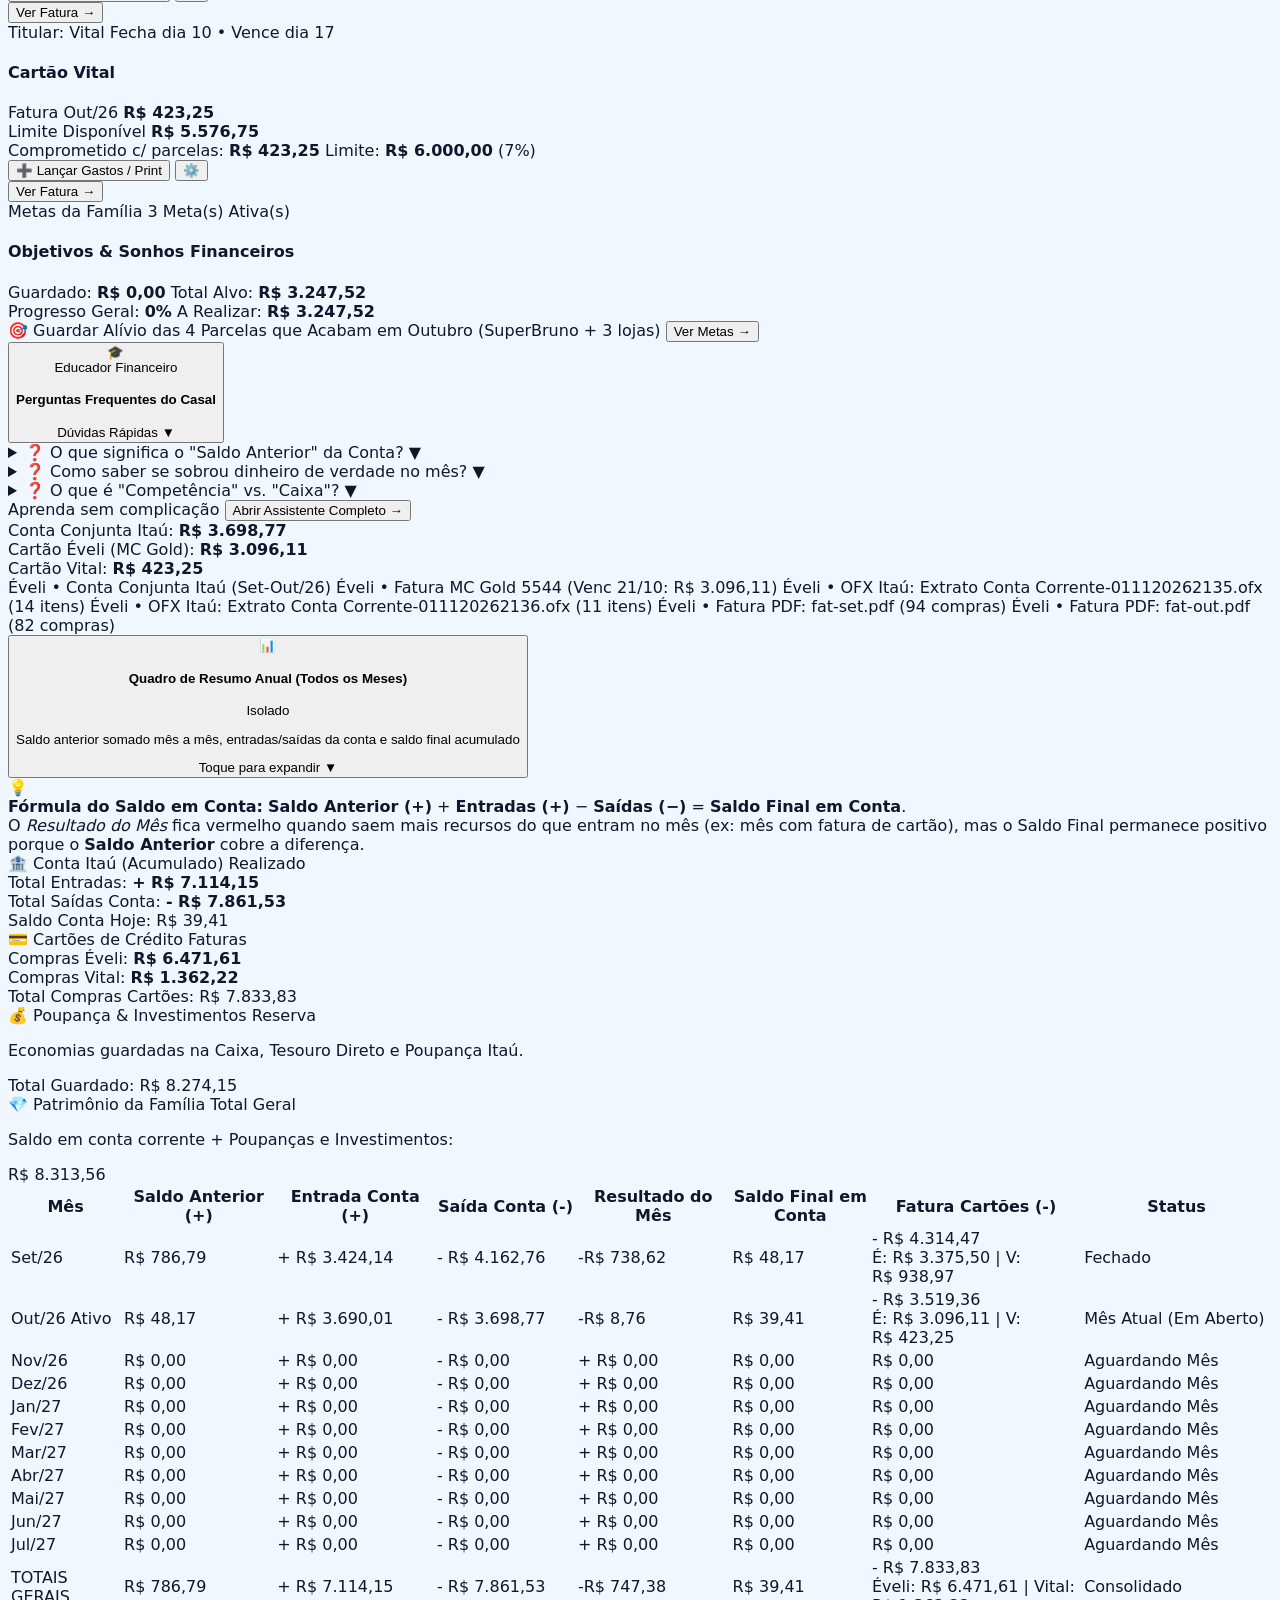
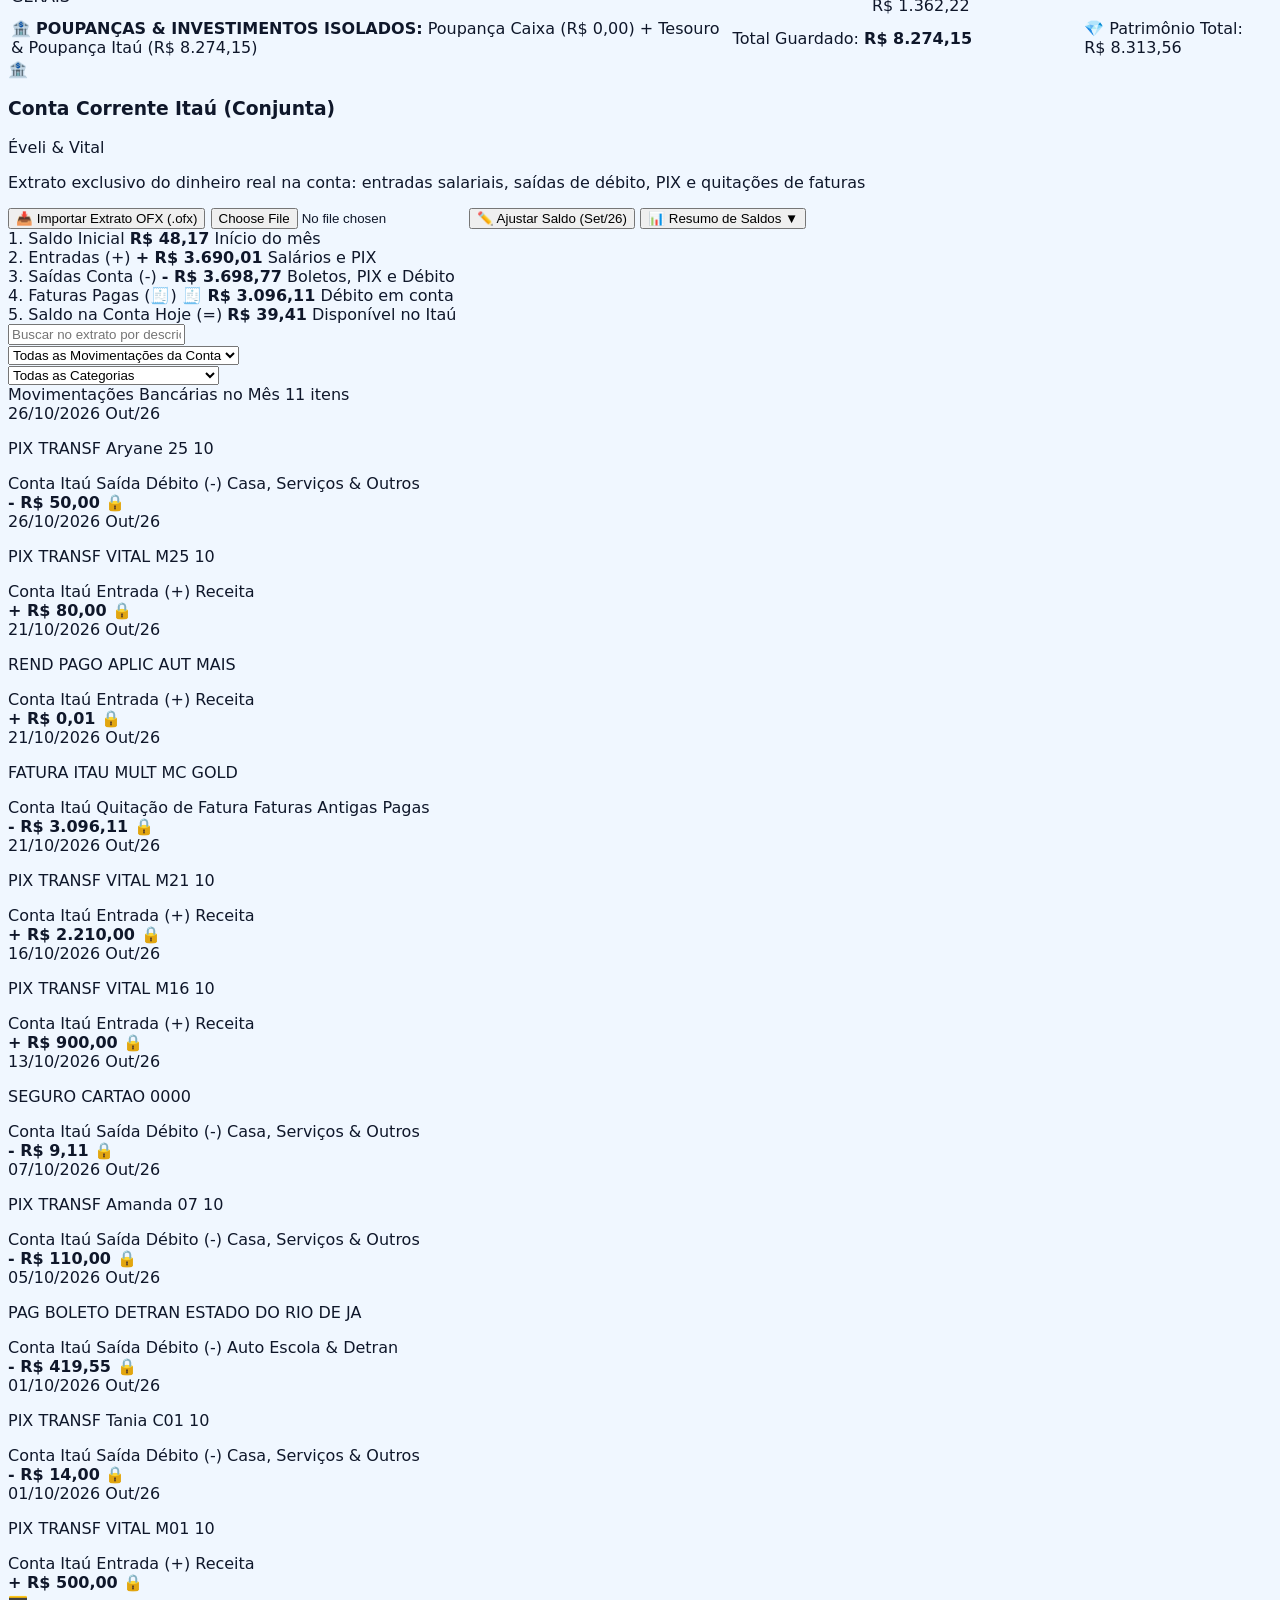
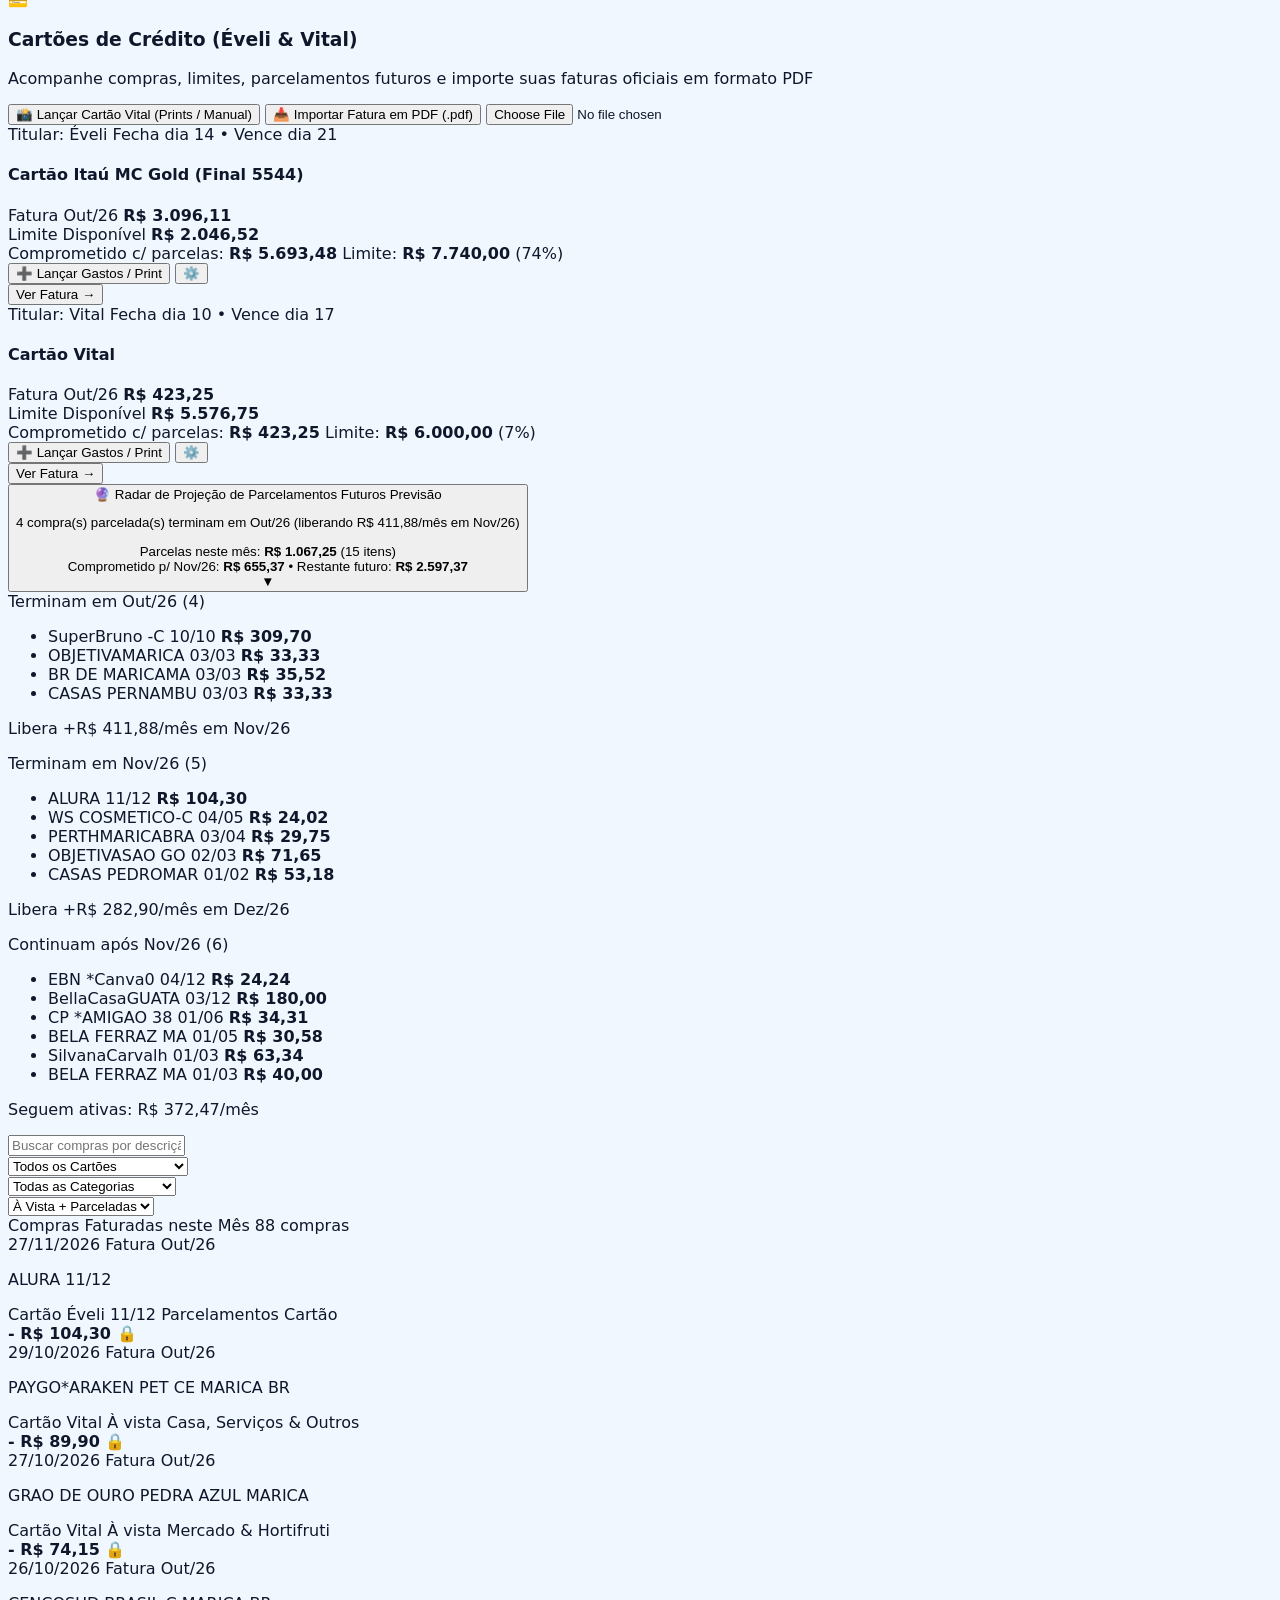
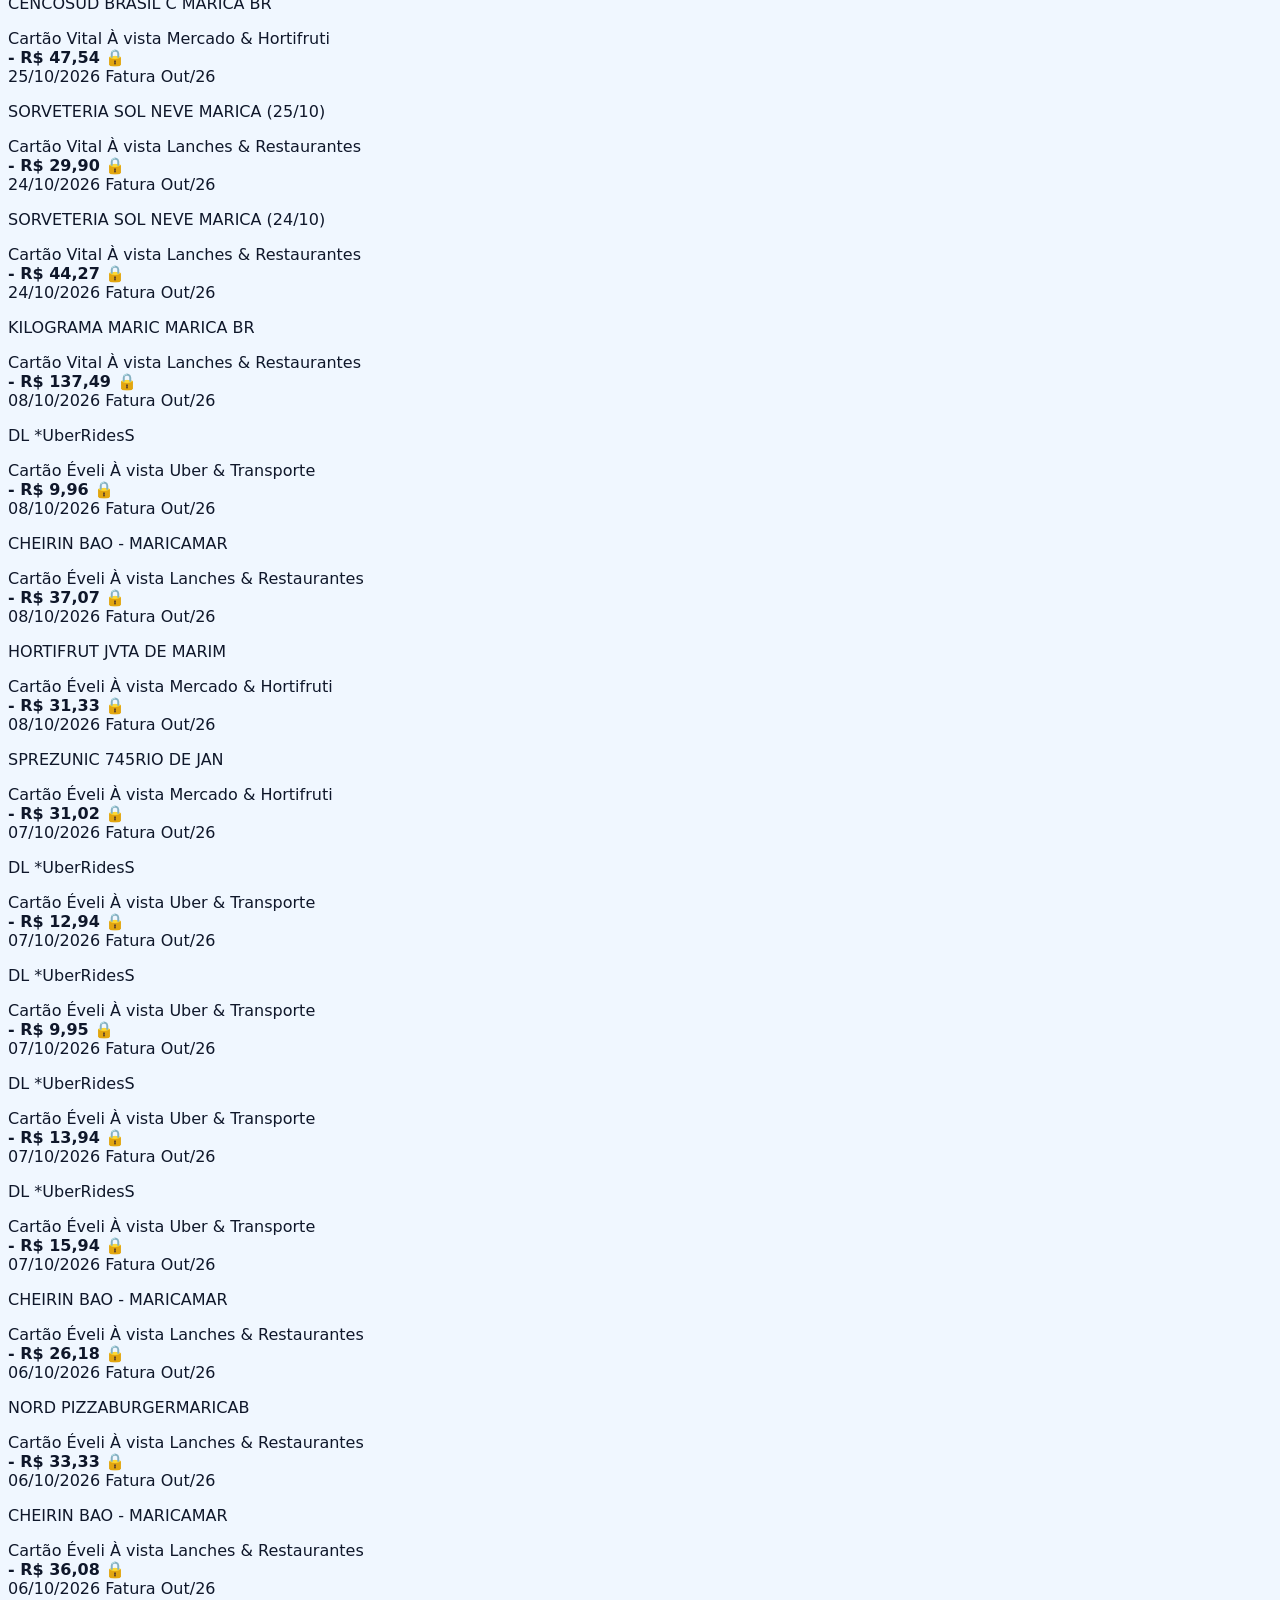
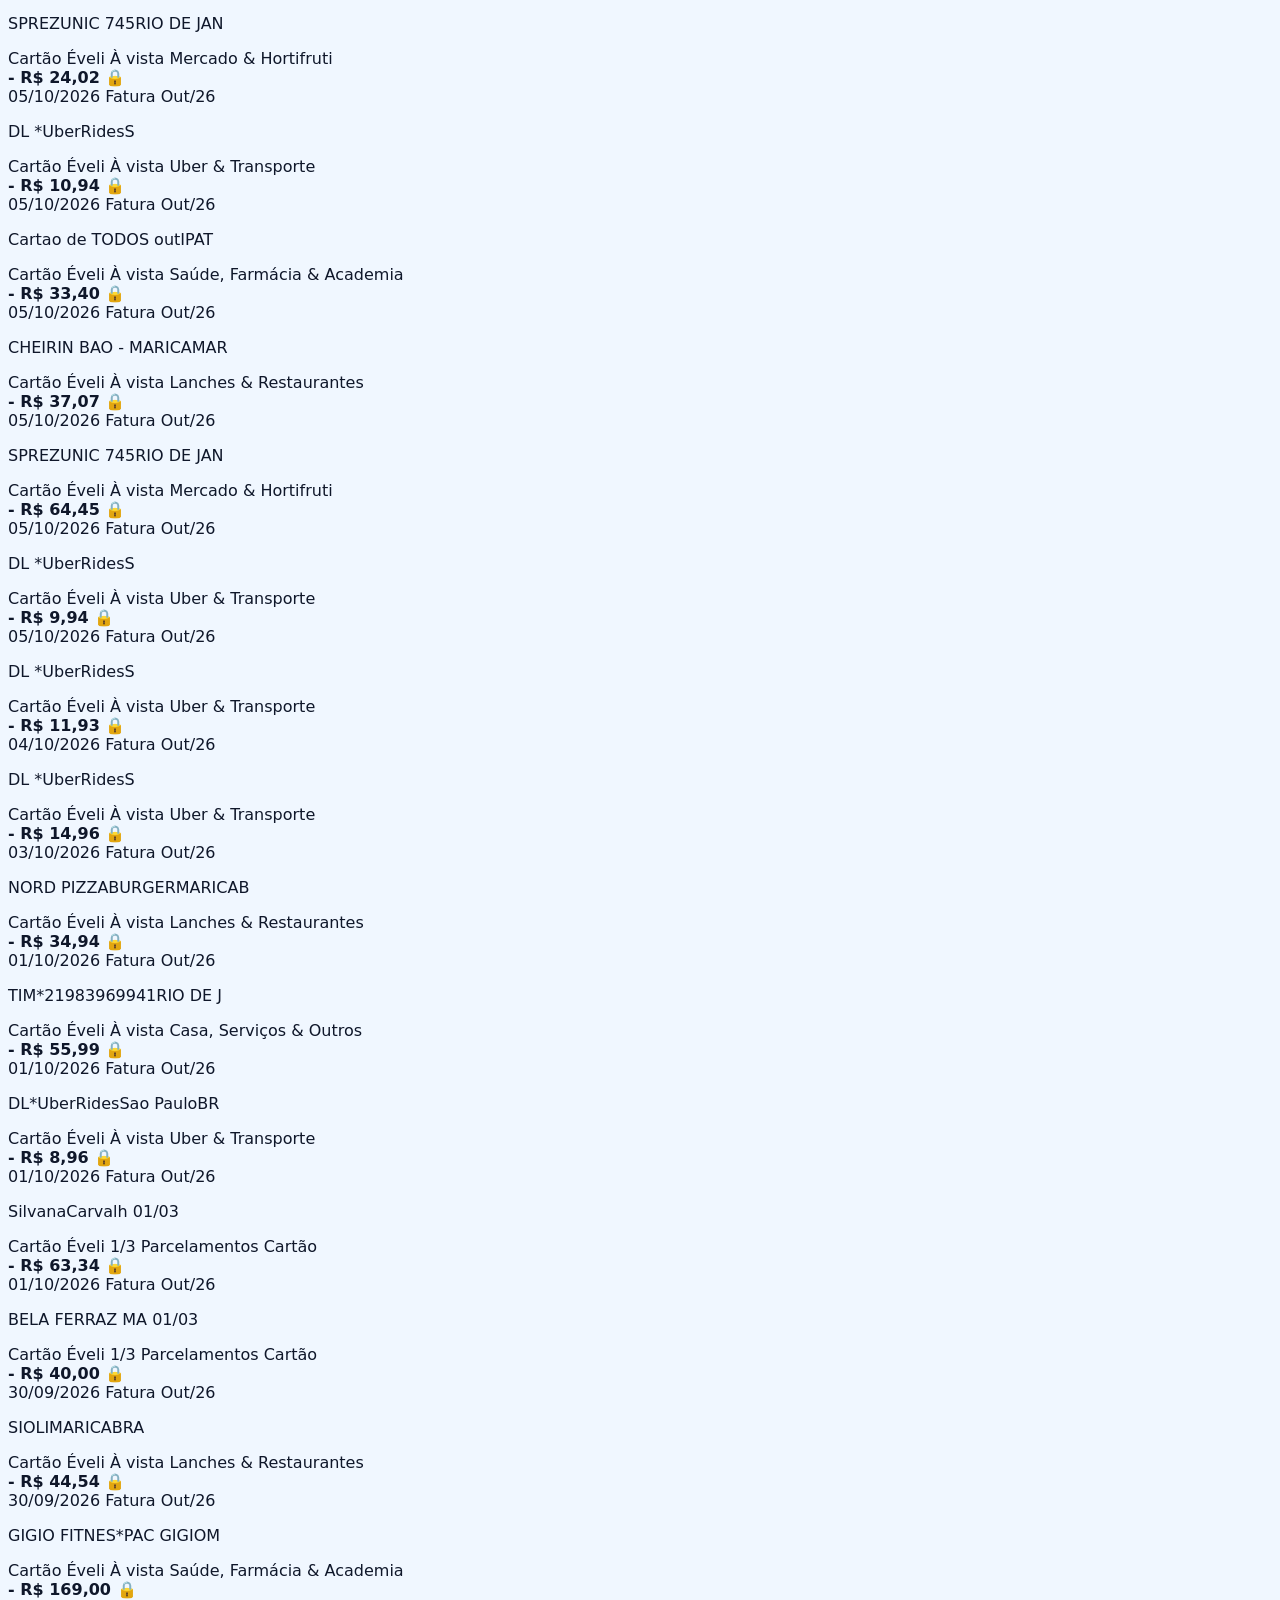
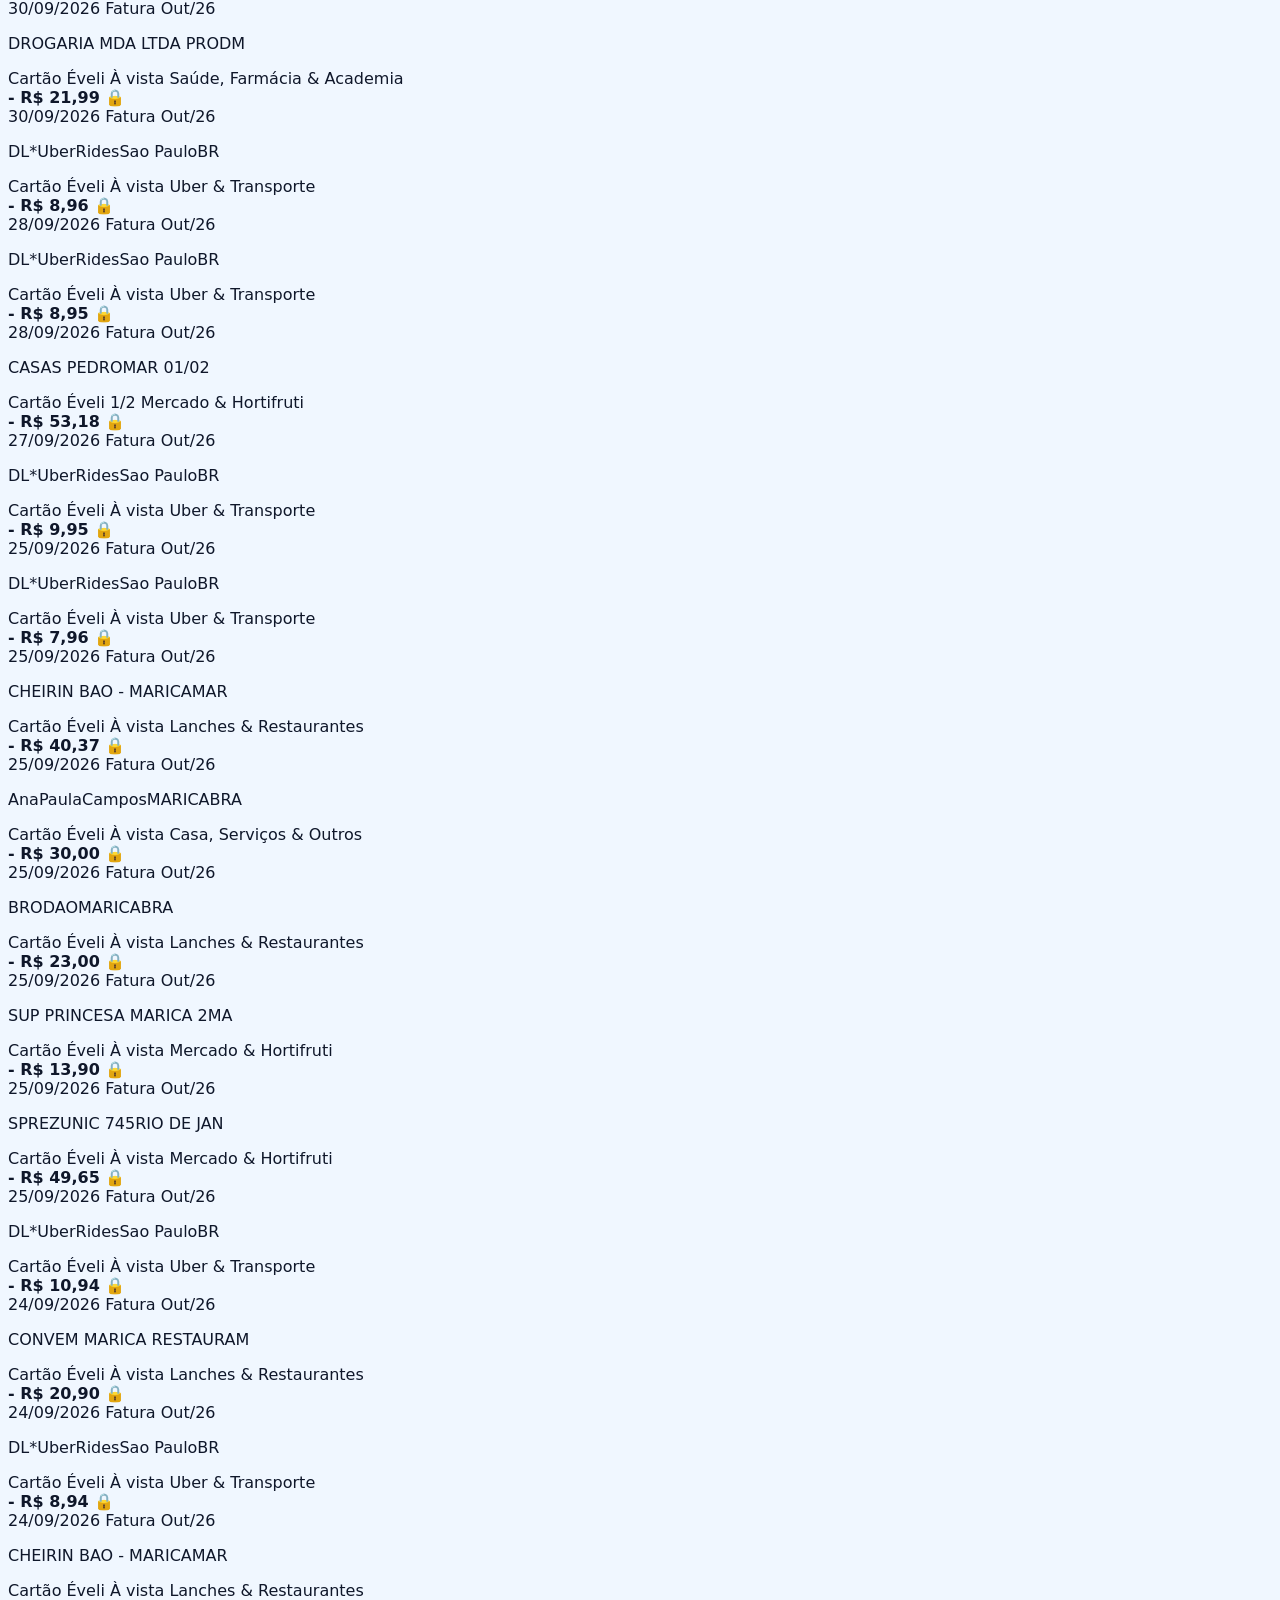
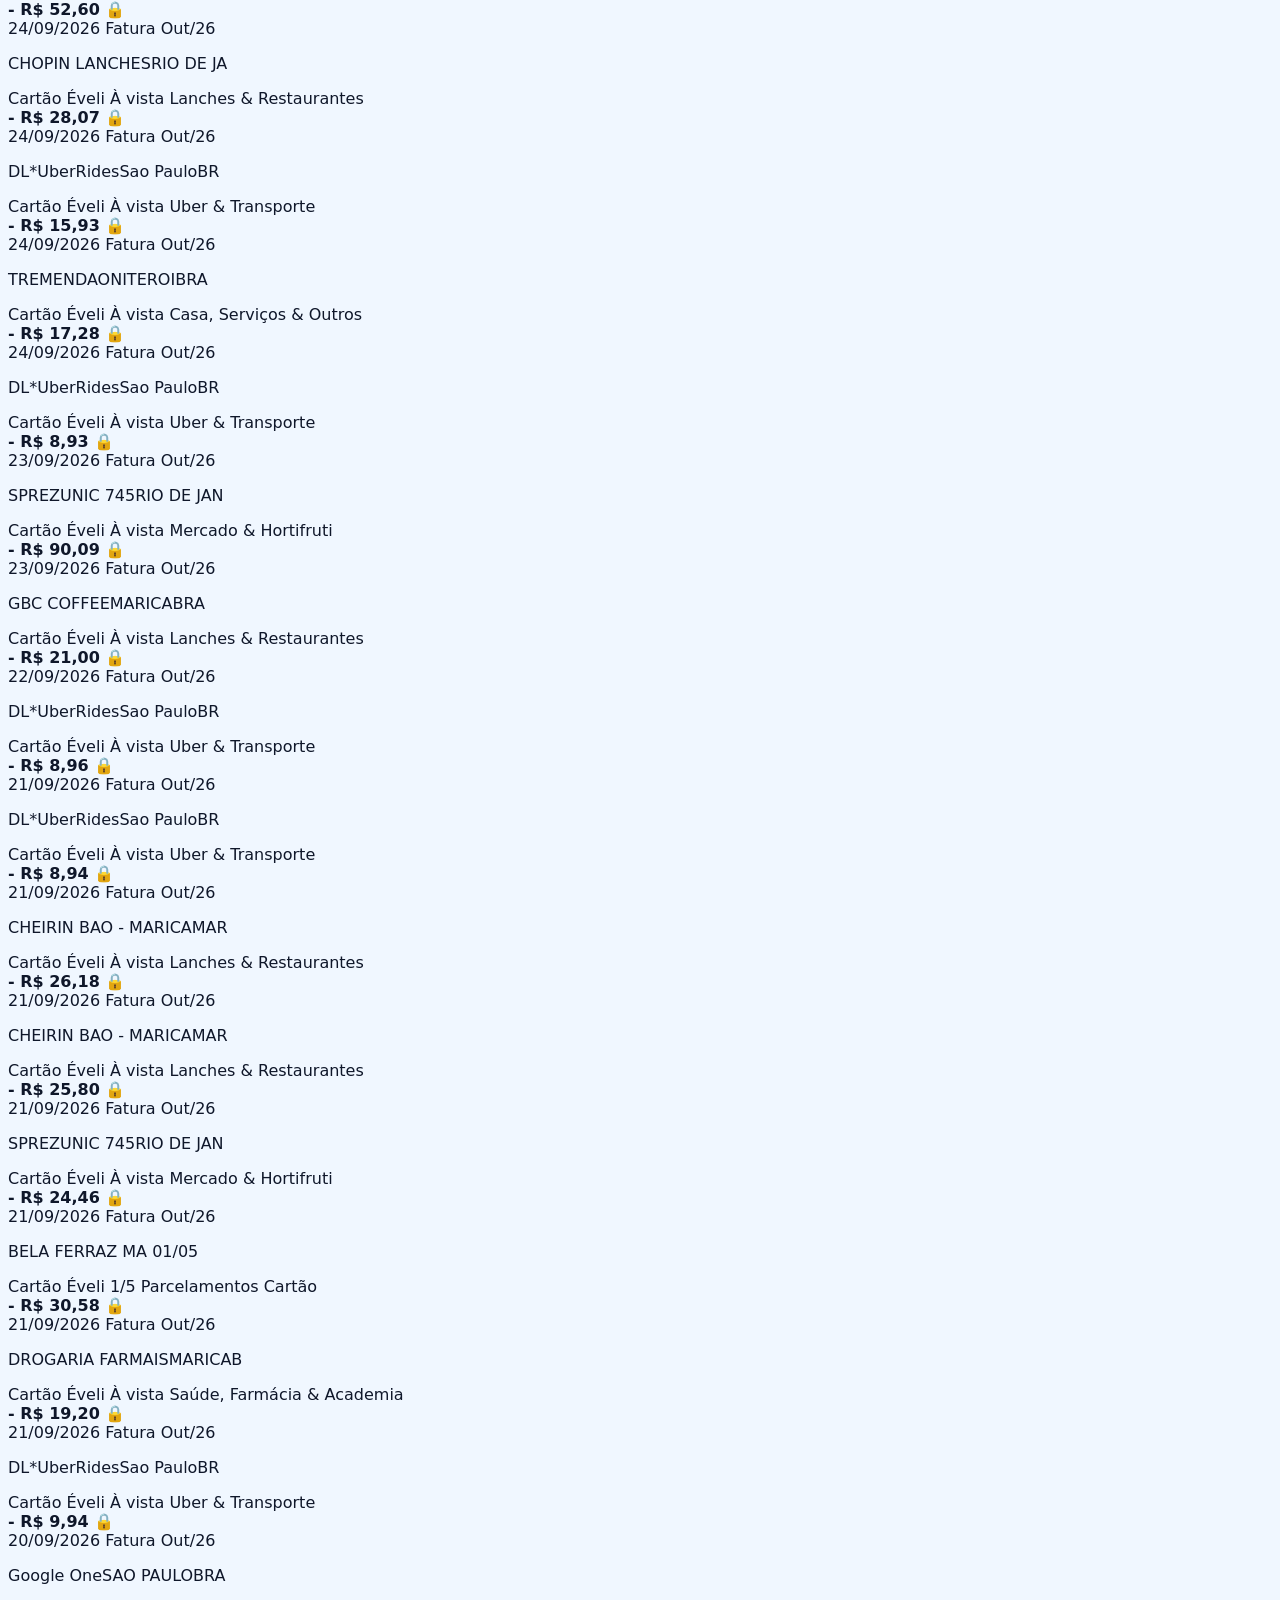
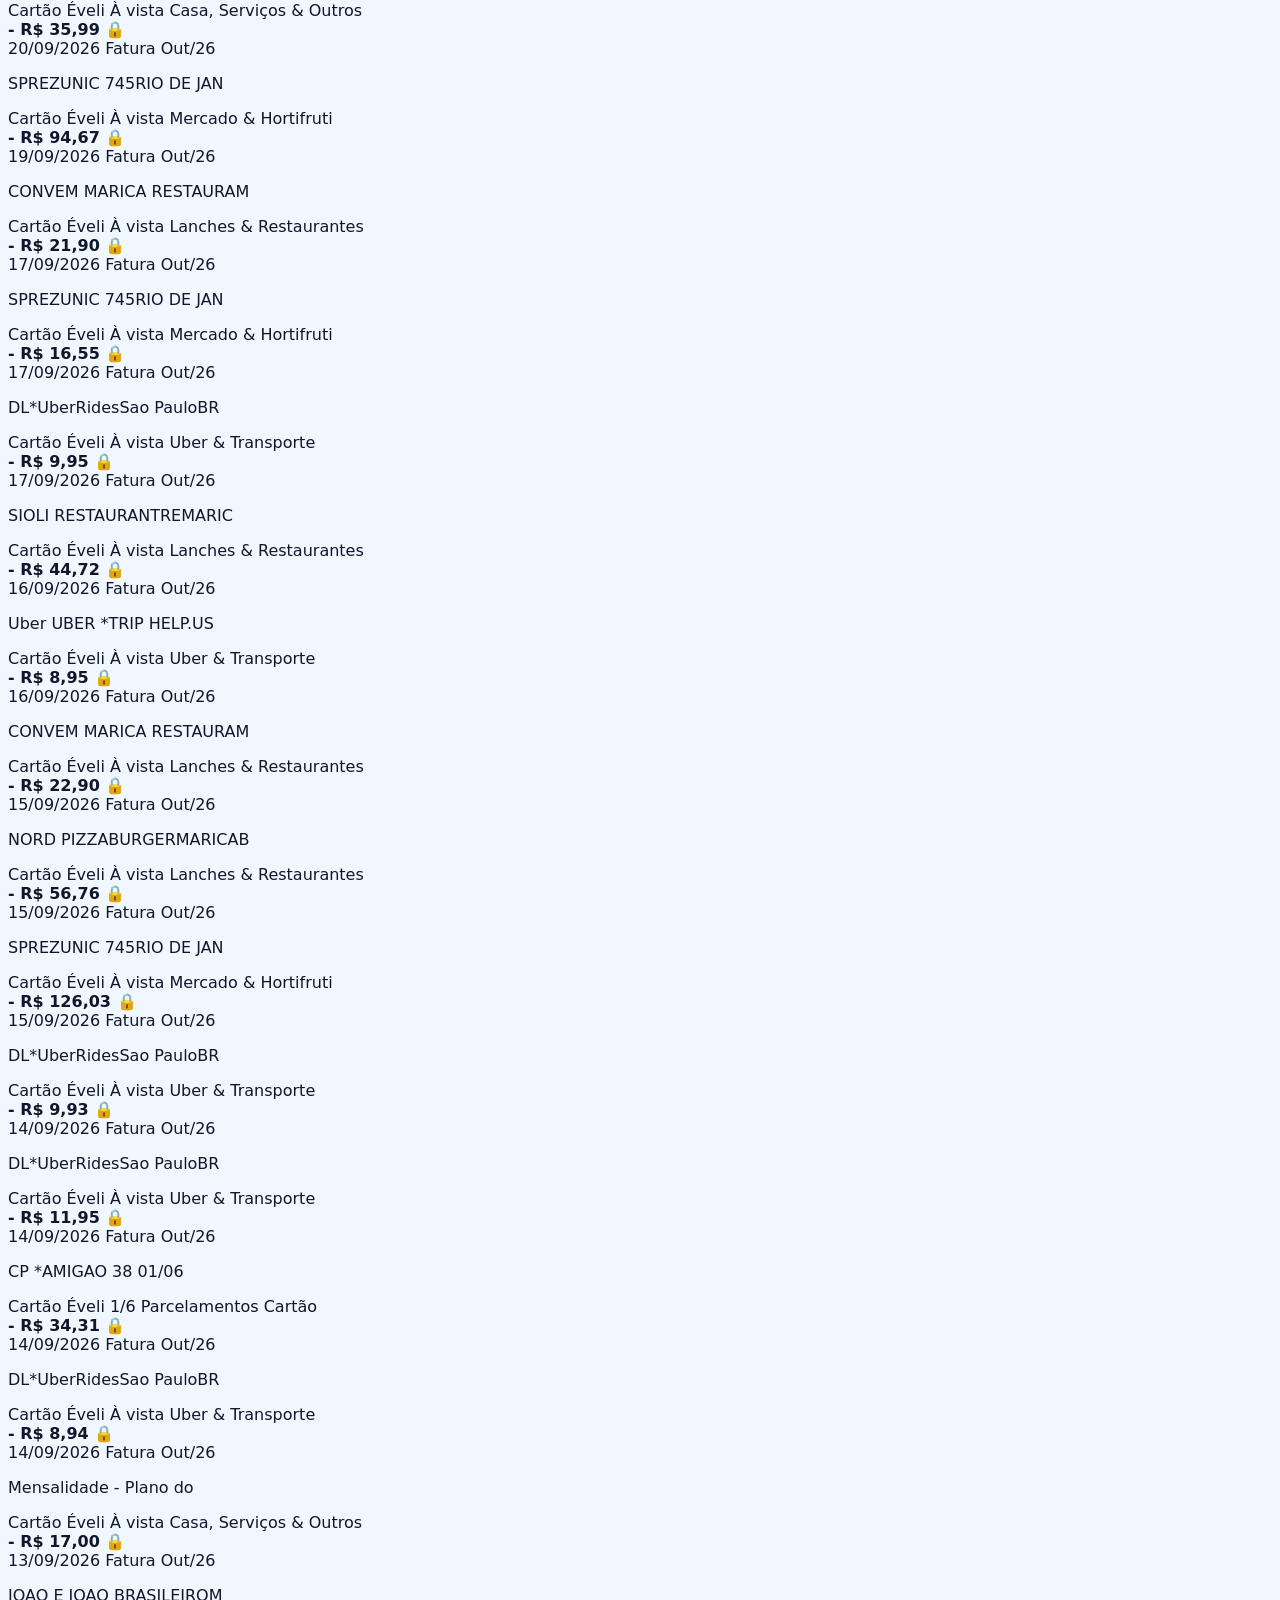
==== commit d839bb37: "feat: add 21 Cartao Vital print purchases and multi-print OCR batch upload" ====
--- a/financas_familia.html
+++ b/financas_familia.html
@@ -1974,12 +1974,35 @@
           </div>
         </div>
 
-        <!-- Opção 1: Lançar Compra Rápida ou Total do Print -->
+        <!-- Opção 1 (Destaque): Enviar Vários Prints de Uma Vez (Leitura Automática OCR + Comprovantes) -->
+        <div class="p-4 rounded-2xl bg-gradient-to-r from-emerald-50 via-teal-50/70 to-sky-50 border-2 border-emerald-300 shadow-xs space-y-2.5">
+          <div class="flex items-center justify-between flex-wrap gap-1">
+            <h4 class="font-bold text-emerald-950 text-xs sm:text-sm flex items-center gap-1.5">
+              <span class="w-5 h-5 rounded-full bg-emerald-600 text-white inline-flex items-center justify-center text-[11px] font-bold">1</span>
+              <span>📸 Enviar Vários Prints de Uma Vez (Leitura Automática)</span>
+            </h4>
+            <span class="text-[10px] text-emerald-800 font-bold bg-white/90 border border-emerald-200 px-2 py-0.5 rounded-md">
+              Aceita 1, 5, 10+ prints juntos
+            </span>
+          </div>
+          <p class="text-[11px] text-slate-600">
+            Selecione na galeria do celular ou PC <strong>todos os prints da fatura de uma vez só</strong>. O sistema lê automaticamente as datas, nomes dos estabelecimentos e valores (R$), separa por mês e salva as fotos em <strong>Arquivos & Fotos</strong>:
+          </p>
+          <div class="space-y-2 pt-0.5">
+            <label class="w-full py-3 px-4 rounded-xl bg-emerald-600 hover:bg-emerald-700 text-white font-bold text-xs sm:text-sm shadow-sm transition cursor-pointer flex items-center justify-center gap-2">
+              <span>🖼️ Selecionar Vários Prints do Celular / PC</span>
+              <input id="cardPrintImageFileInput" type="file" accept="image/*" multiple class="hidden" onchange="handleCardPrintImageAttach(event)" />
+            </label>
+            <div id="cardPrintAttachFeedback" class="hidden text-[11px] font-semibold text-emerald-900 bg-emerald-50 border border-emerald-300 rounded-xl px-3 py-2"></div>
+          </div>
+        </div>
+
+        <!-- Opção 2: Lançar Compra Rápida ou Total do Print -->
         <div class="p-4 rounded-2xl bg-white border border-slate-200 shadow-xs space-y-3">
           <div class="flex items-center justify-between flex-wrap gap-1">
             <h4 class="font-bold text-slate-900 text-xs flex items-center gap-1.5">
-              <span class="w-5 h-5 rounded-full bg-indigo-600 text-white inline-flex items-center justify-center text-[11px] font-bold">1</span>
-              Digitar Compra do Print (ou Valor Total da Fatura)
+              <span class="w-5 h-5 rounded-full bg-indigo-600 text-white inline-flex items-center justify-center text-[11px] font-bold">2</span>
+              Digitar Compra Individual (ou Valor Total da Fatura)
             </h4>
             <span class="text-[10px] text-emerald-700 font-semibold bg-emerald-50 border border-emerald-200 px-2 py-0.5 rounded-md">
               Cai apenas no cartão selecionado acima
@@ -2033,40 +2056,19 @@
           </form>
         </div>
 
-        <!-- Opção 2: Colar várias linhas de uma vez + Anexar Foto do Print -->
-        <div class="grid grid-cols-1 sm:grid-cols-2 gap-3">
-          <div class="p-3.5 rounded-2xl bg-slate-50 border border-slate-200 space-y-2">
-            <h4 class="font-bold text-slate-900 text-xs flex items-center gap-1.5">
-              <span class="w-5 h-5 rounded-full bg-slate-700 text-white inline-flex items-center justify-center text-[11px] font-bold">2</span>
-              Colar Lista / Texto Copiado do Print
-            </h4>
-            <p class="text-[11px] text-slate-500">
-              Se você copiou o texto do print no celular, cole abaixo (uma compra por linha, ex: <code>12/10 Posto Shell 150,00</code>):
-            </p>
-            <textarea id="cardPrintBatchTextarea" rows="3" placeholder="10/10 Supermercado 230,50&#10;14/10 Farmacia 89,90&#10;18/10 Loja 02/05 120,00" class="w-full border border-slate-300 rounded-xl p-2 text-xs bg-white font-mono"></textarea>
-            <button type="button" onclick="submitBatchCardPrintText()" class="w-full py-2 px-3 rounded-xl bg-slate-800 hover:bg-slate-900 text-white font-bold text-xs transition cursor-pointer">
-              📥 Importar Linhas no Cartão
-            </button>
-          </div>
-
-          <div class="p-3.5 rounded-2xl bg-sky-50/60 border border-sky-200/80 space-y-2 flex flex-col justify-between">
-            <div class="space-y-1.5">
-              <h4 class="font-bold text-sky-950 text-xs flex items-center gap-1.5">
-                <span class="w-5 h-5 rounded-full bg-sky-600 text-white inline-flex items-center justify-center text-[11px] font-bold">3</span>
-                Guardar Imagem do Print (Comprovante)
-              </h4>
-              <p class="text-[11px] text-slate-600">
-                Anexe as imagens dos prints da fatura para ficarem salvas em <strong>Arquivos & Fotos</strong> vinculadas a este cartão:
-              </p>
-            </div>
-            <div class="space-y-2 pt-1">
-              <label class="w-full py-2.5 px-3 rounded-xl bg-white hover:bg-sky-100/70 text-sky-900 border border-sky-300 font-bold text-xs shadow-2xs transition cursor-pointer flex items-center justify-center gap-1.5">
-                <span>🖼️ Escolher Print(s) do Celular/PC</span>
-                <input id="cardPrintImageFileInput" type="file" accept="image/*" multiple class="hidden" onchange="handleCardPrintImageAttach(event)" />
-              </label>
-              <div id="cardPrintAttachFeedback" class="hidden text-[11px] font-semibold text-emerald-800 bg-emerald-50 border border-emerald-200 rounded-xl px-2.5 py-1.5"></div>
-            </div>
-          </div>
+        <!-- Opção 3: Colar várias linhas de texto de uma vez -->
+        <div class="p-3.5 rounded-2xl bg-slate-50 border border-slate-200 space-y-2">
+          <h4 class="font-bold text-slate-900 text-xs flex items-center gap-1.5">
+            <span class="w-5 h-5 rounded-full bg-slate-700 text-white inline-flex items-center justify-center text-[11px] font-bold">3</span>
+            Colar Lista / Texto Copiado do Print
+          </h4>
+          <p class="text-[11px] text-slate-500">
+            Se você copiou o texto do print no celular, cole abaixo (aceita tanto o texto completo do app quanto linhas simples como <code>12/10 Posto Shell 150,00</code>):
+          </p>
+          <textarea id="cardPrintBatchTextarea" rows="3" placeholder="27 outubro 2026&#10;GRAO DE OURO R$ 74,15&#10;ou: 10/10 Supermercado 230,50" class="w-full border border-slate-300 rounded-xl p-2 text-xs bg-white font-mono"></textarea>
+          <button type="button" onclick="submitBatchCardPrintText()" class="w-full py-2 px-3 rounded-xl bg-slate-800 hover:bg-slate-900 text-white font-bold text-xs transition cursor-pointer">
+            📥 Importar Texto no Cartão
+          </button>
         </div>
 
         <!-- Lista de gastos já lançados neste cartão no mês selecionado -->
@@ -2092,16 +2094,16 @@
   <!-- =================================================================== -->
   <!-- MÓDULOS JAVASCRIPT SEPARADOS POR RESPONSABILIDADE (ETAPAS 2, 3 E 4) -->
   <!-- =================================================================== -->
-  <script src="js/utils.js?v=8"></script>
-  <script src="js/data-seed.js?v=8"></script>
-  <script src="js/state.js?v=8"></script>
-  <script src="js/finance-engine.js?v=8"></script>
-  <script src="js/financial-ai.js?v=8"></script>
-  <script src="js/importer-backup.js?v=8"></script>
-  <script src="js/supabase-config.js?v=8"></script>
-  <script src="js/supabase-sync.js?v=8"></script>
-  <script src="js/actions.js?v=8"></script>
-  <script src="js/auth-guard.js?v=8"></script>
-  <script src="js/ui-render.js?v=8"></script>
+  <script src="js/utils.js?v=9"></script>
+  <script src="js/data-seed.js?v=9"></script>
+  <script src="js/state.js?v=9"></script>
+  <script src="js/finance-engine.js?v=9"></script>
+  <script src="js/financial-ai.js?v=9"></script>
+  <script src="js/importer-backup.js?v=9"></script>
+  <script src="js/supabase-config.js?v=9"></script>
+  <script src="js/supabase-sync.js?v=9"></script>
+  <script src="js/actions.js?v=9"></script>
+  <script src="js/auth-guard.js?v=9"></script>
+  <script src="js/ui-render.js?v=9"></script>
 </body>
 </html>
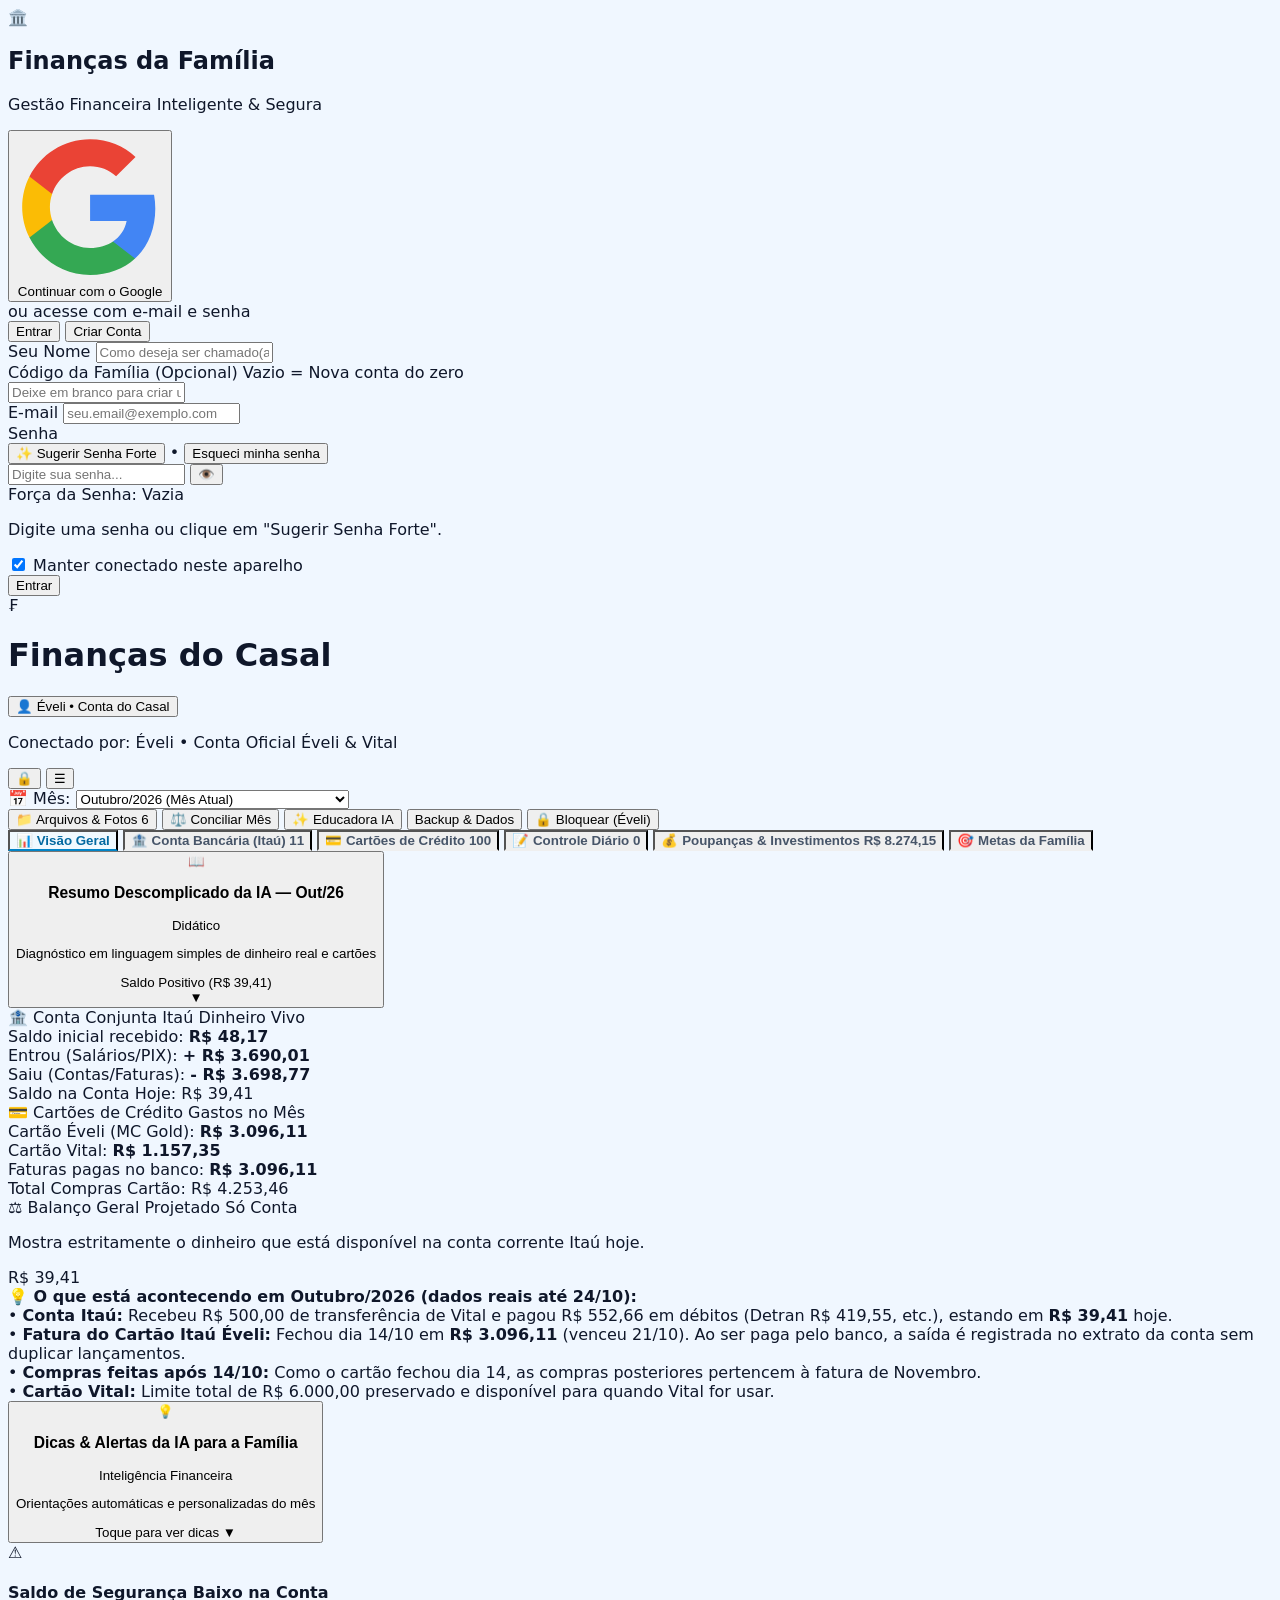
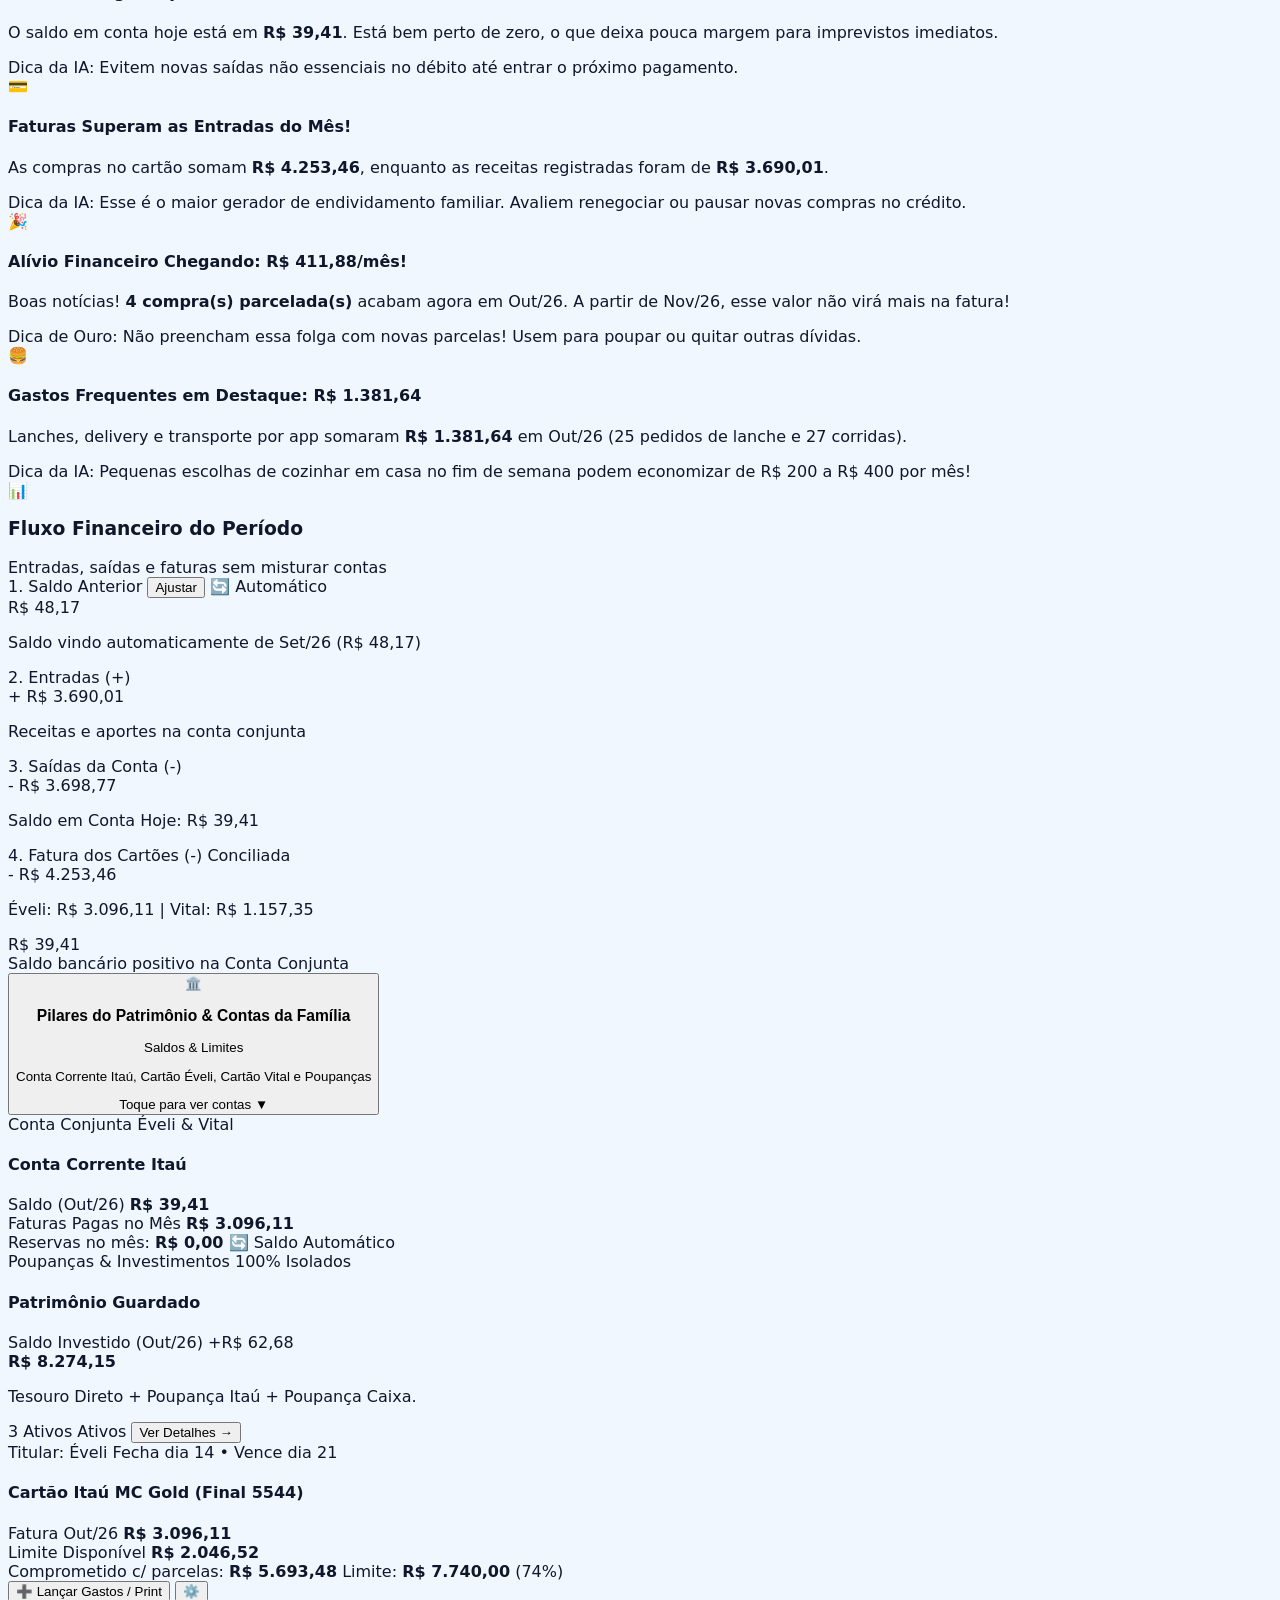
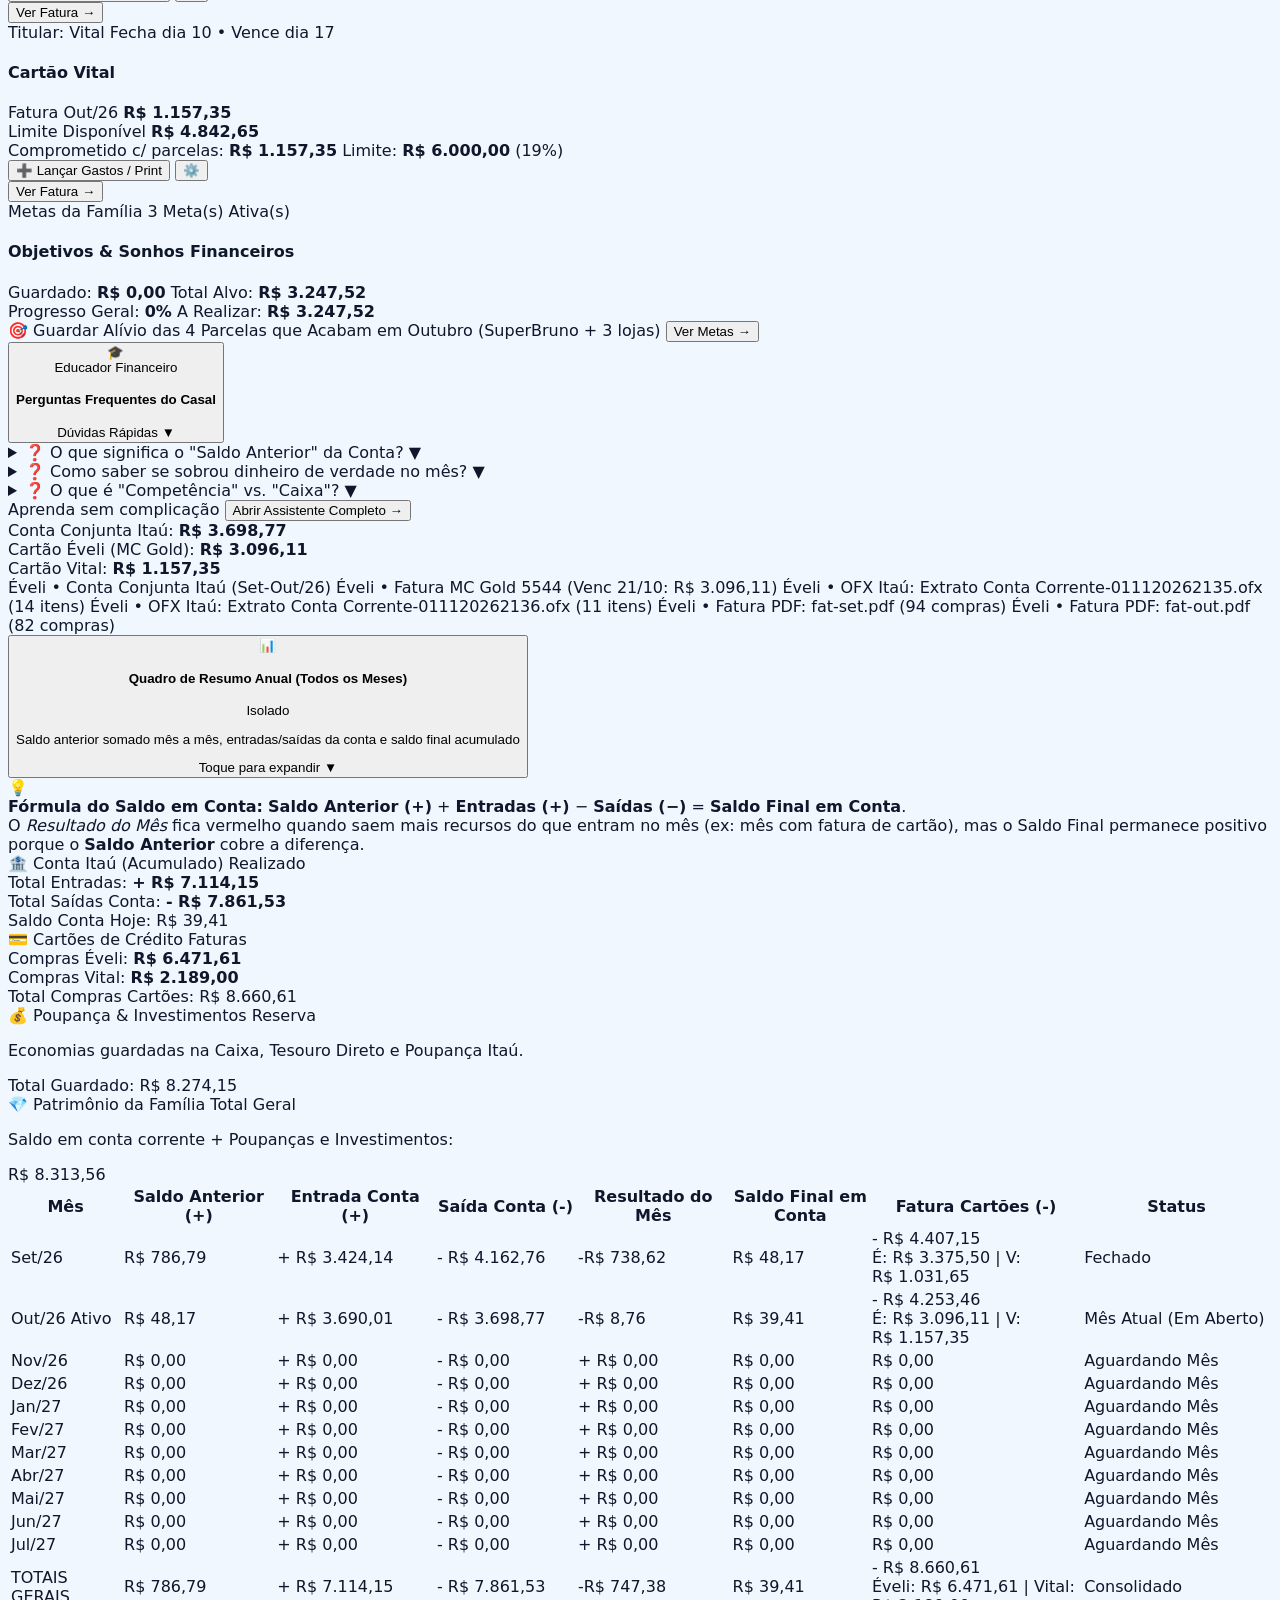
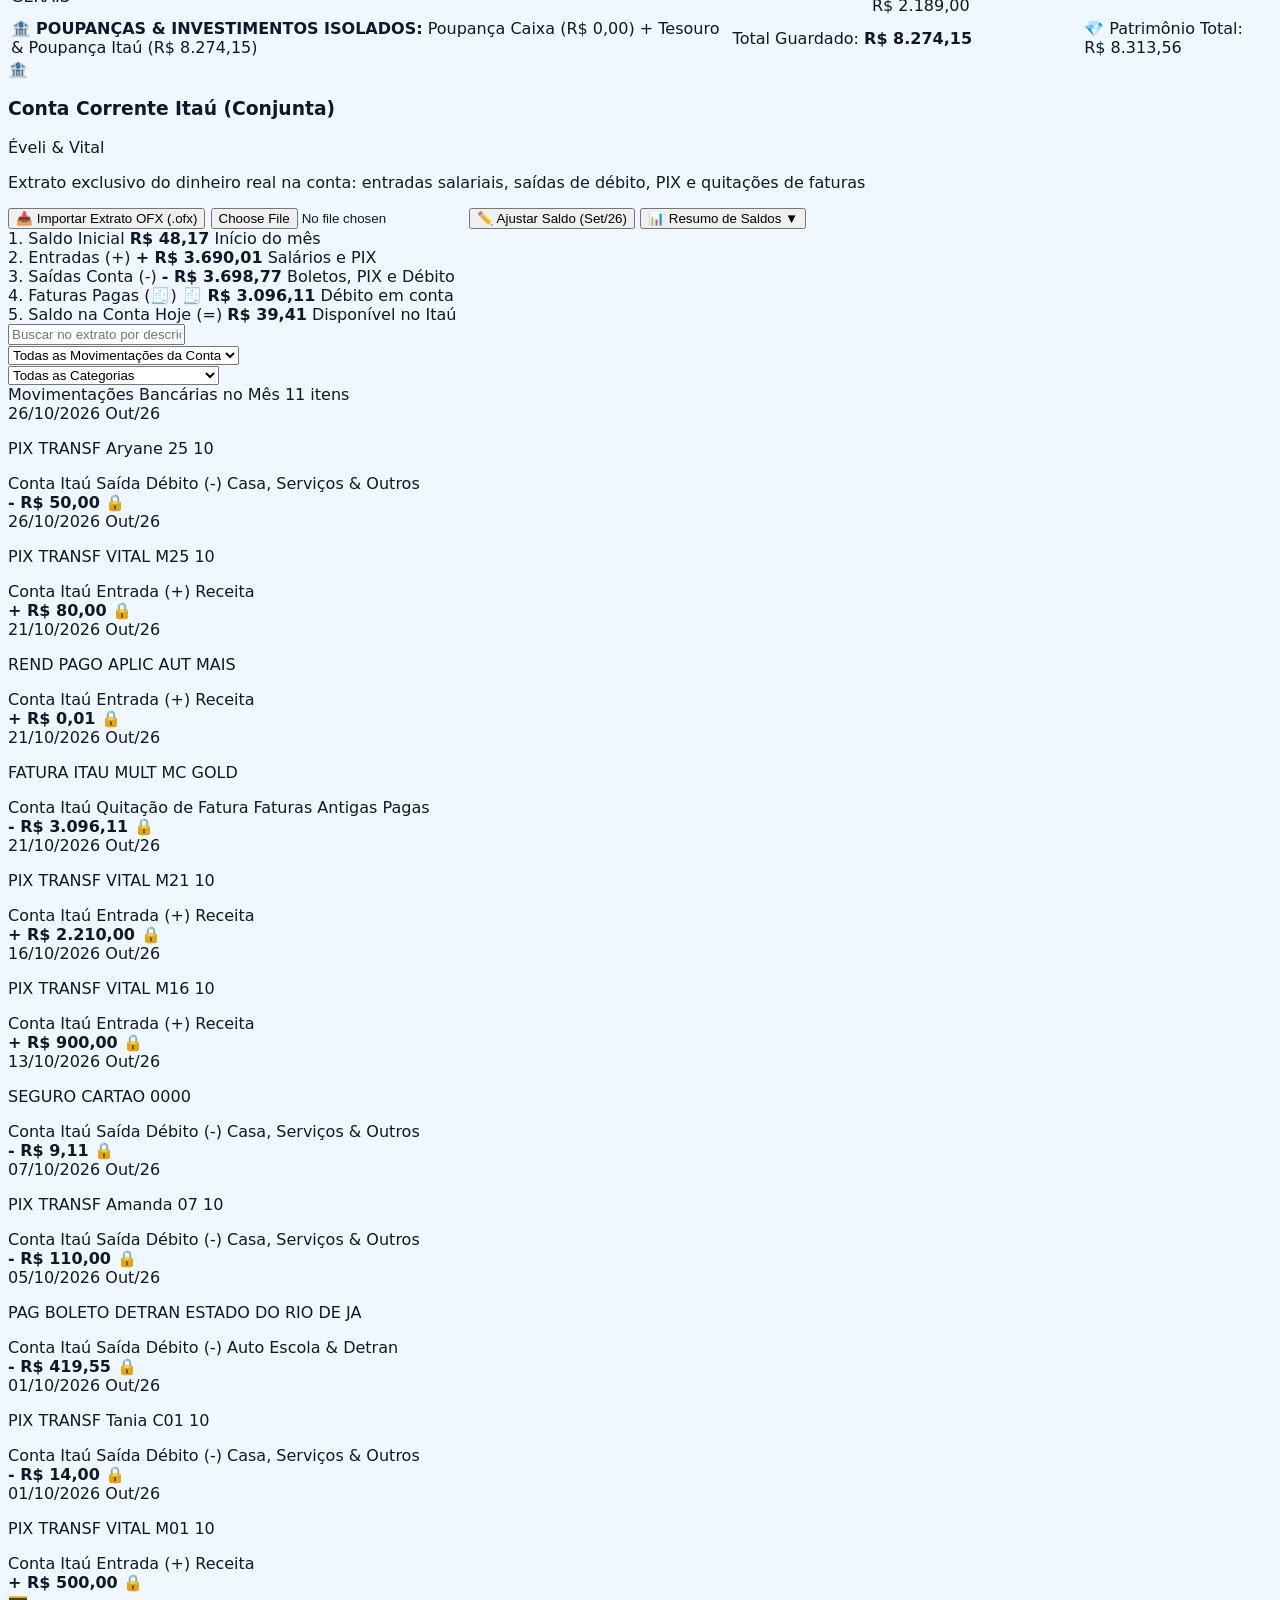
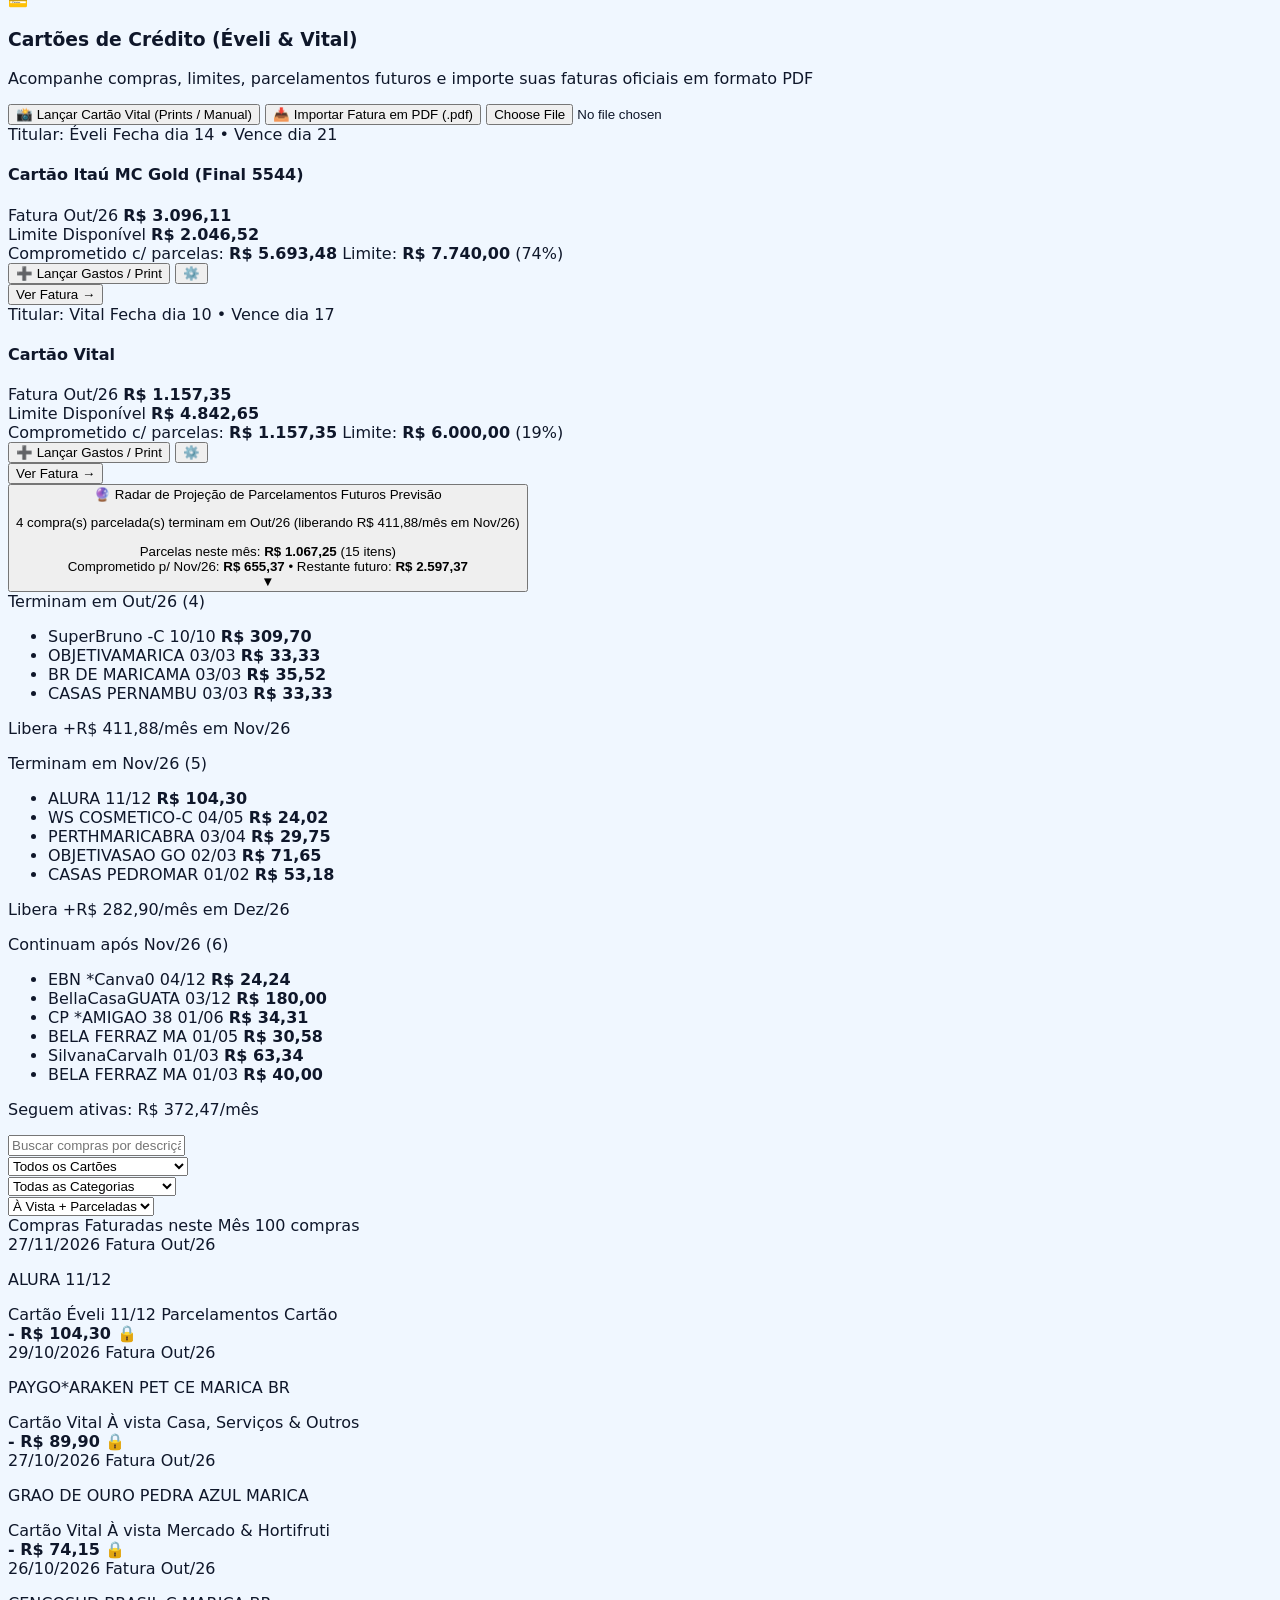
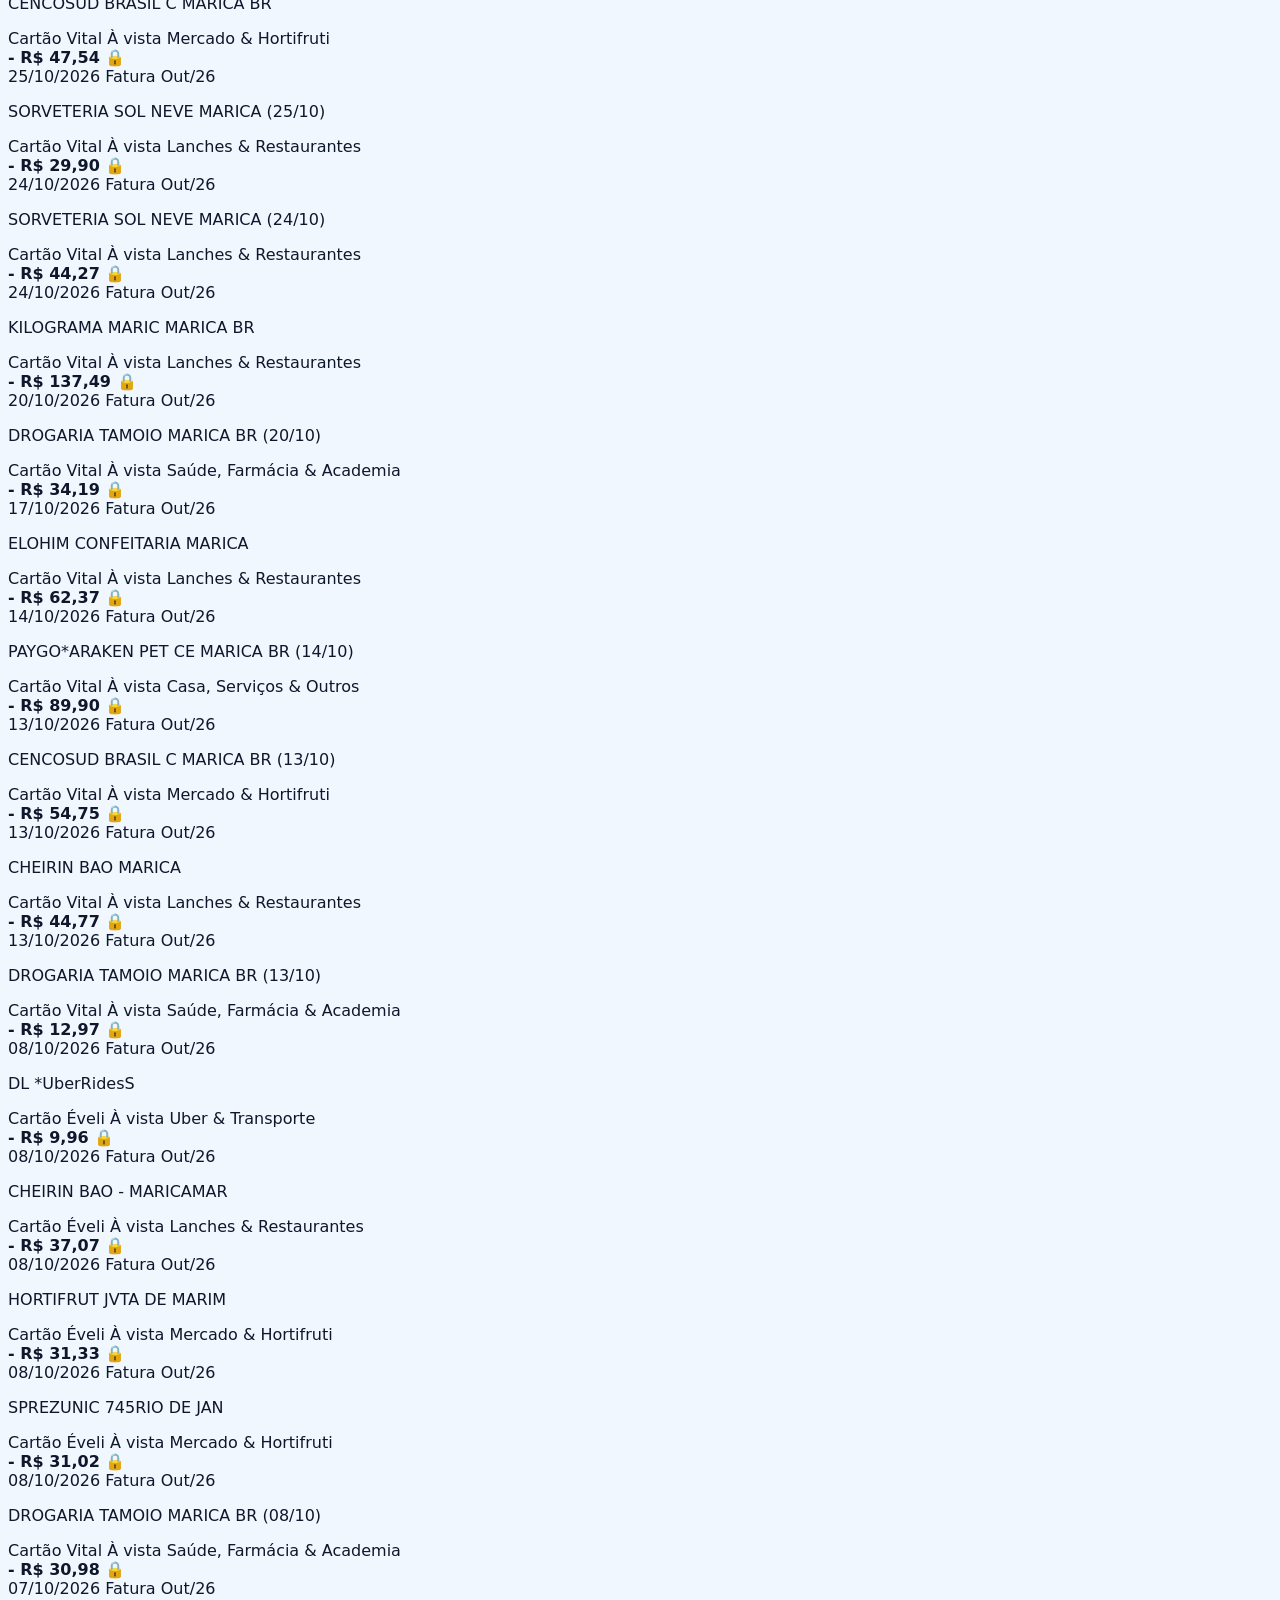
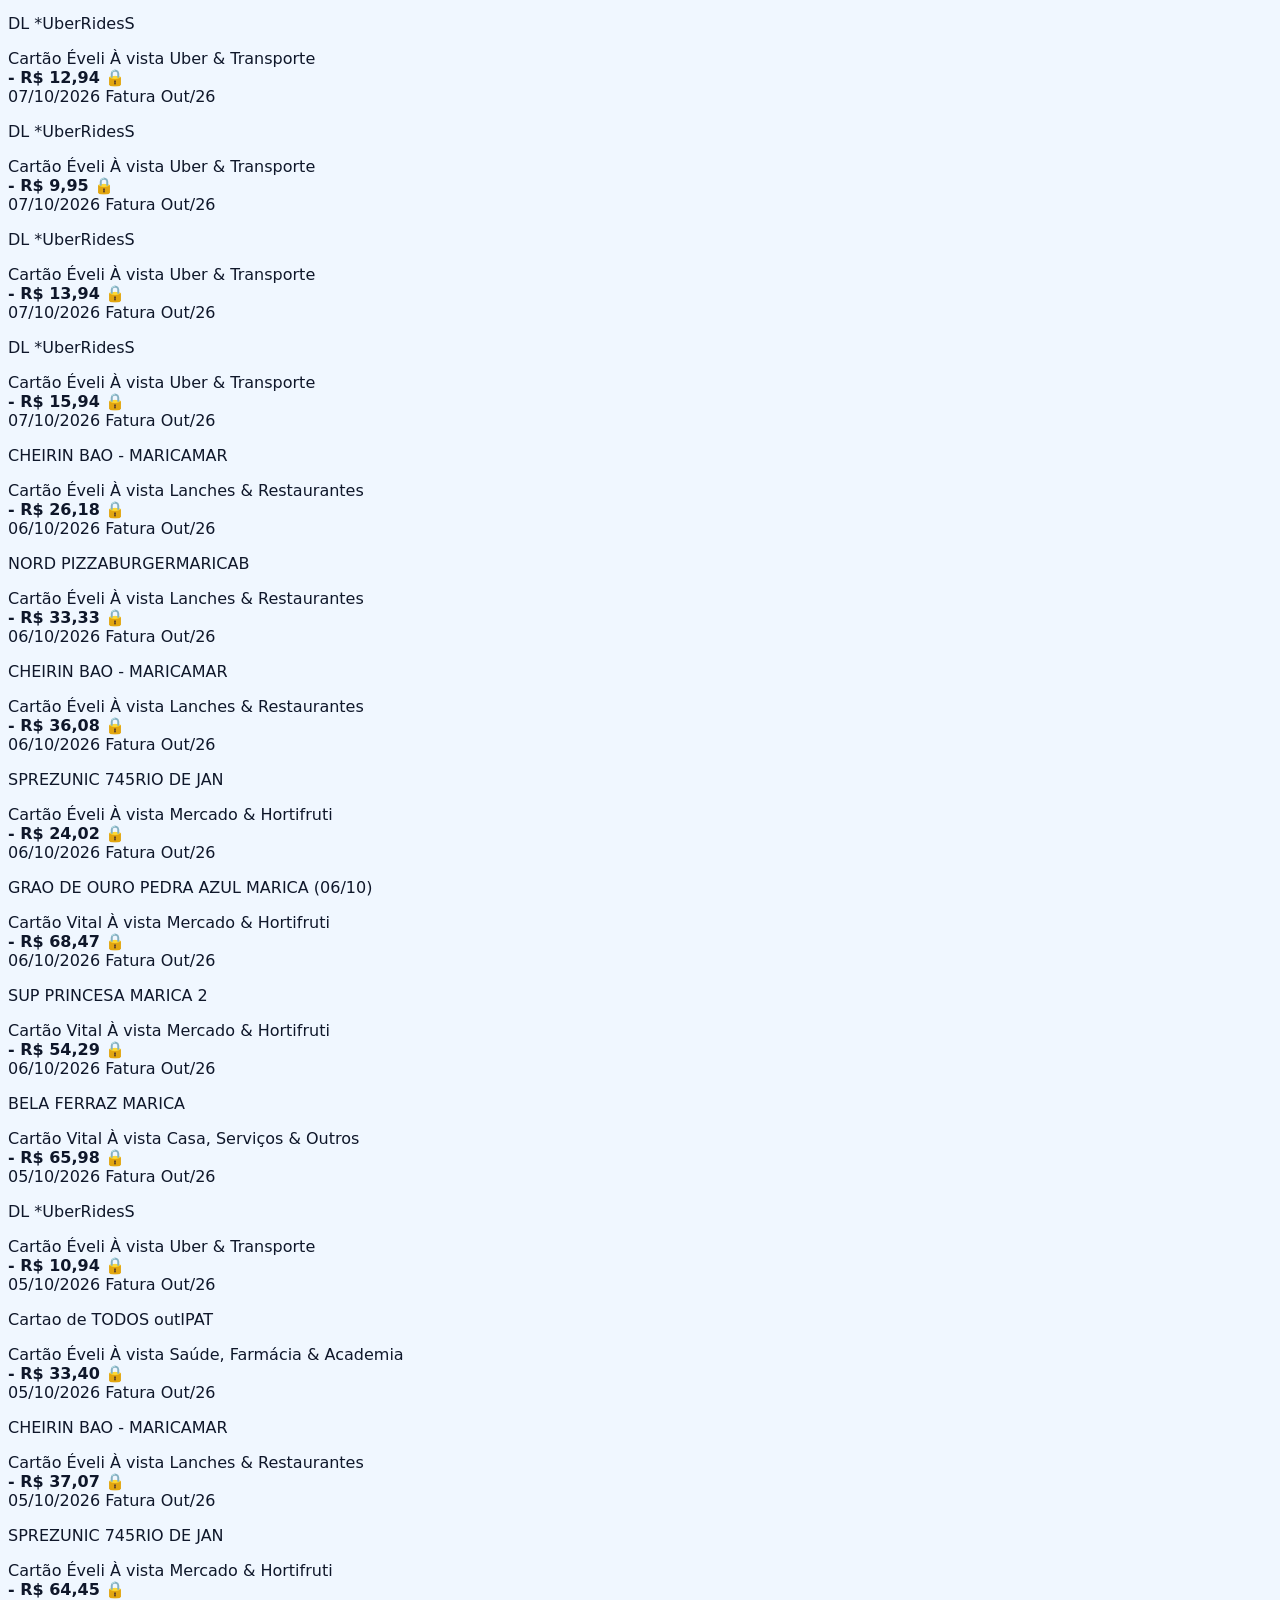
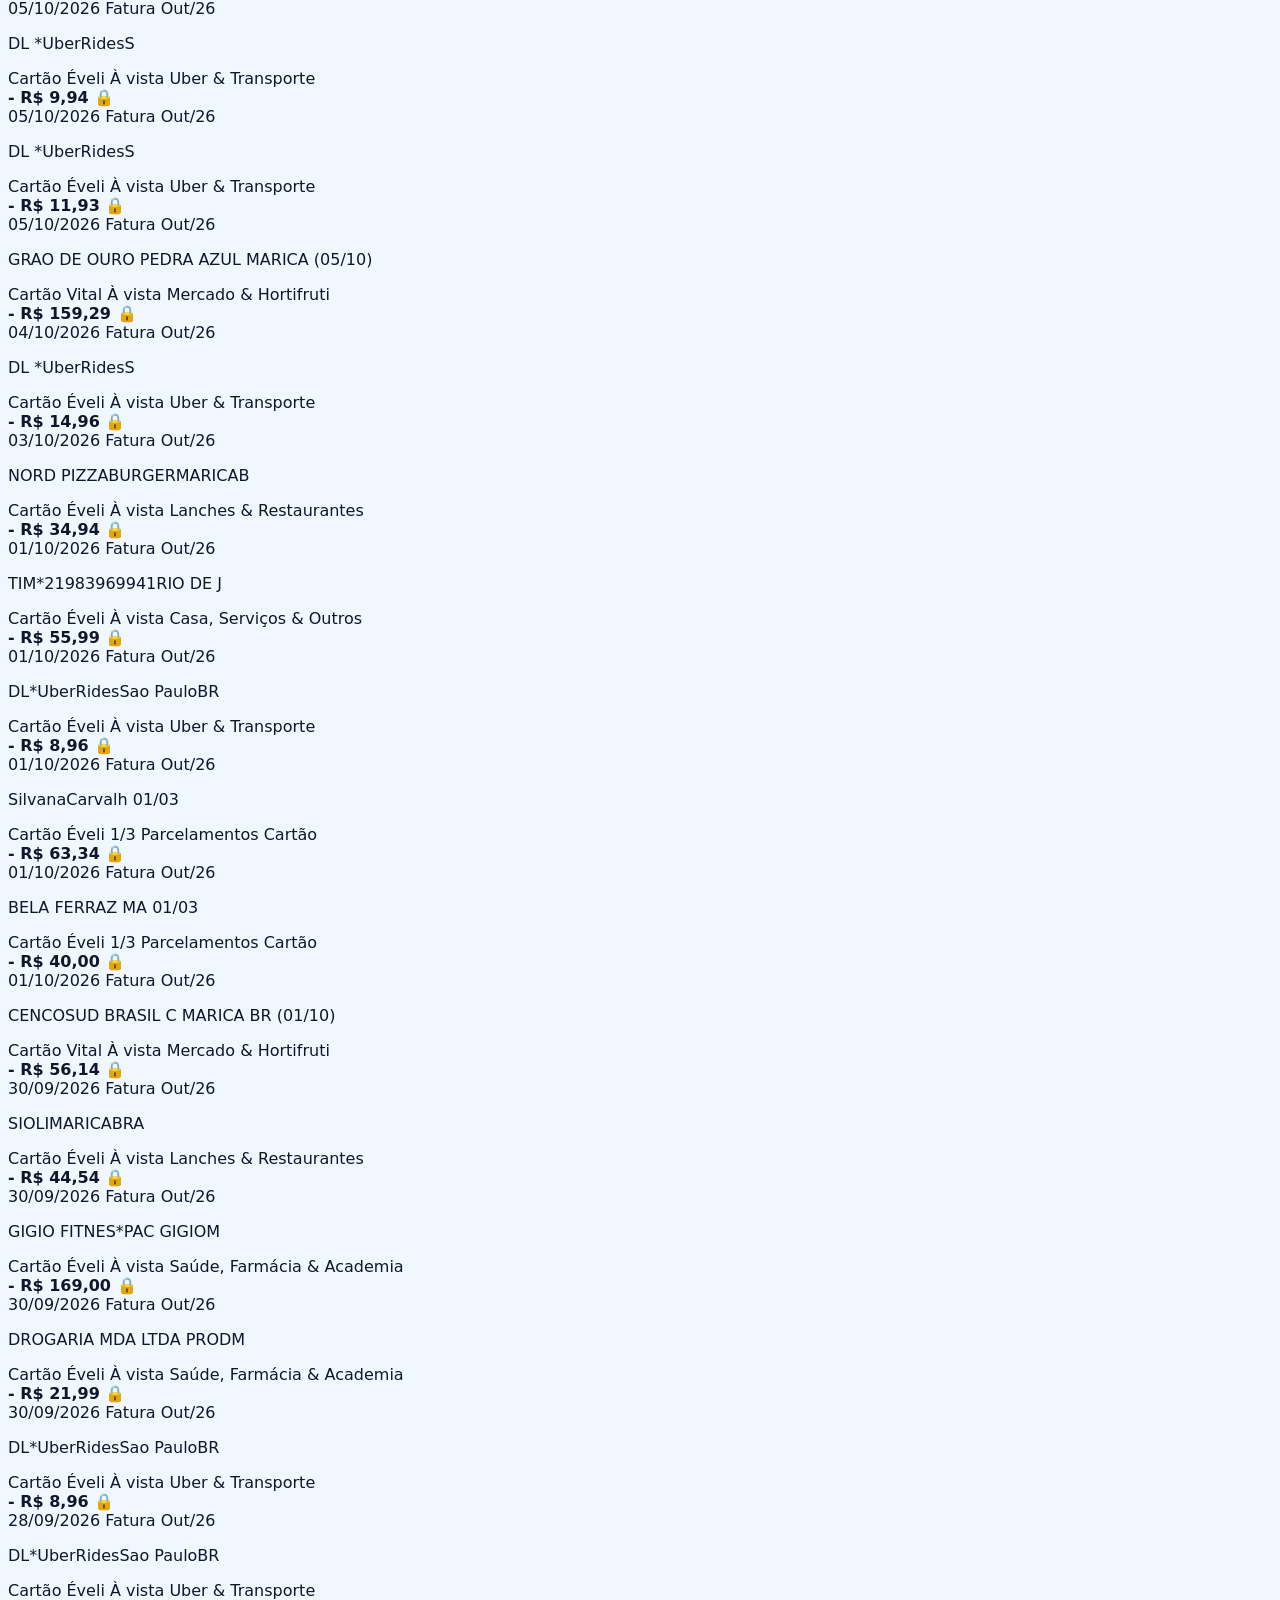
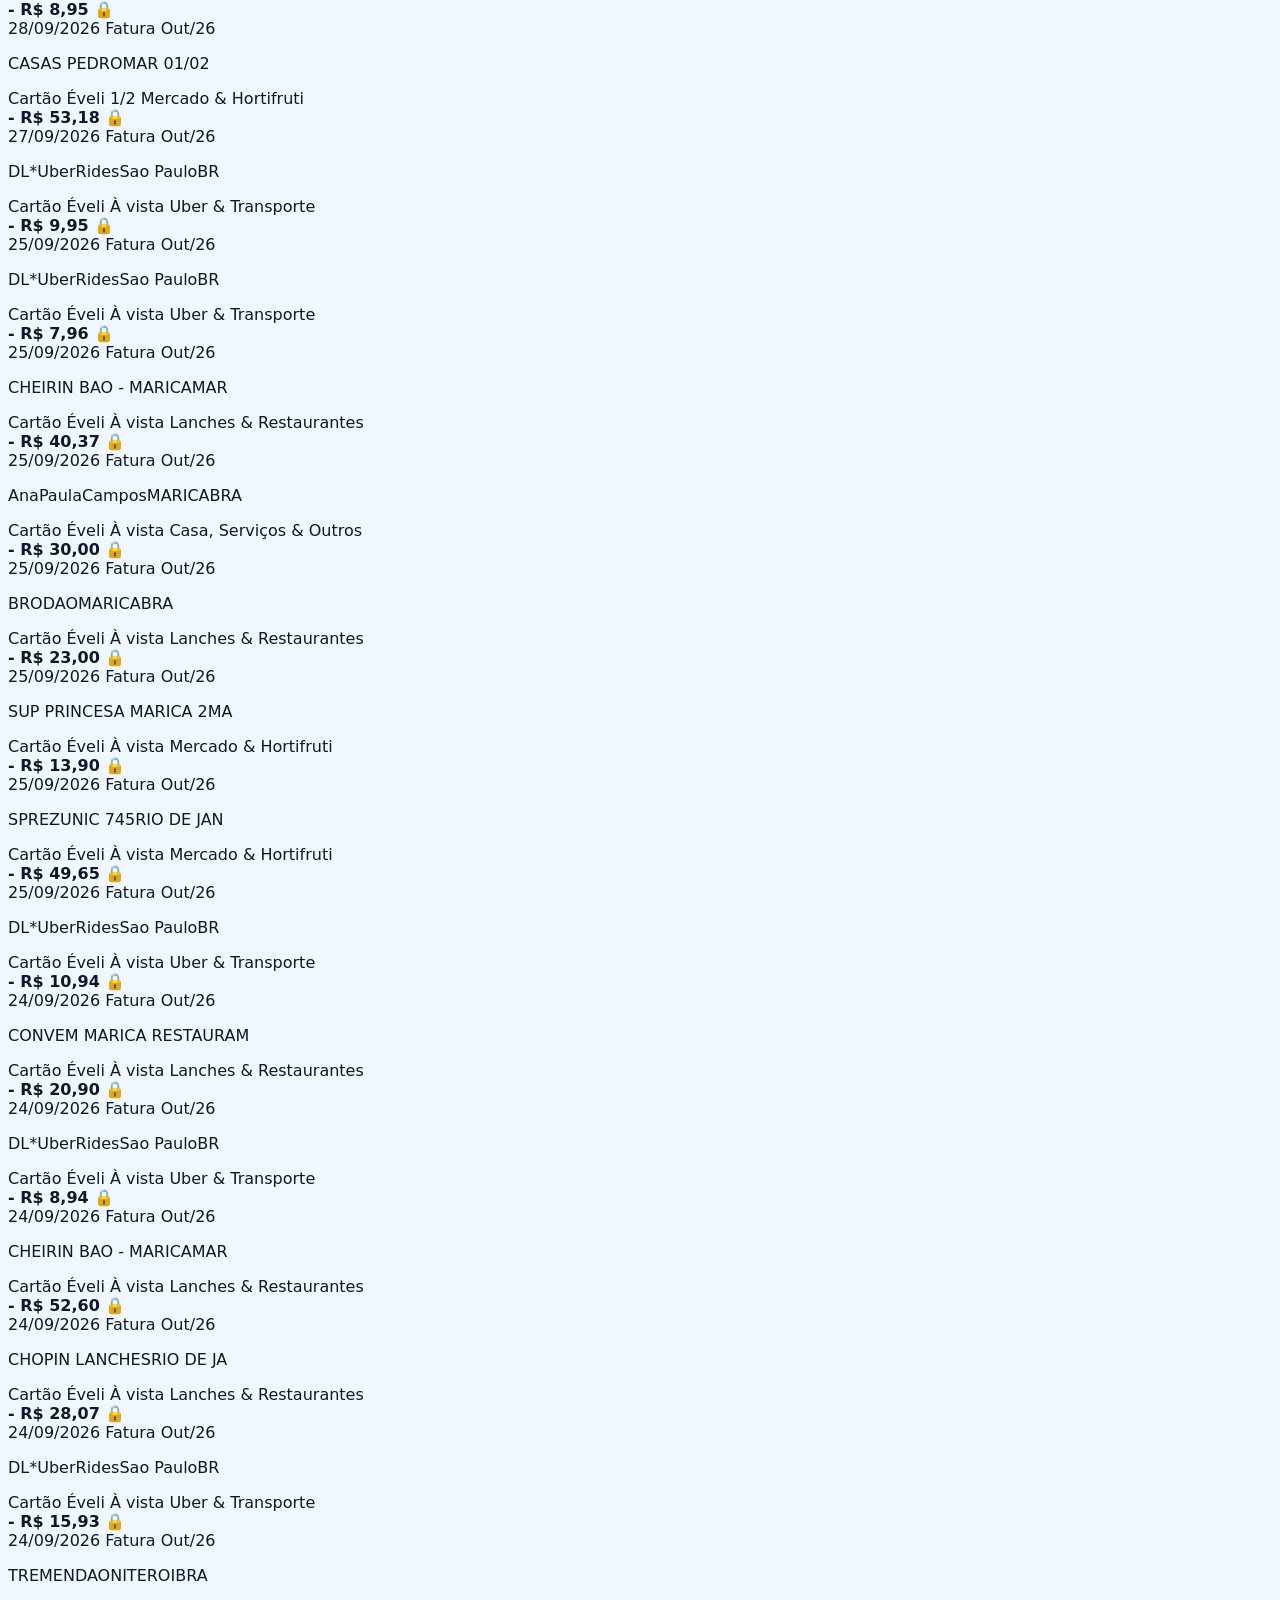
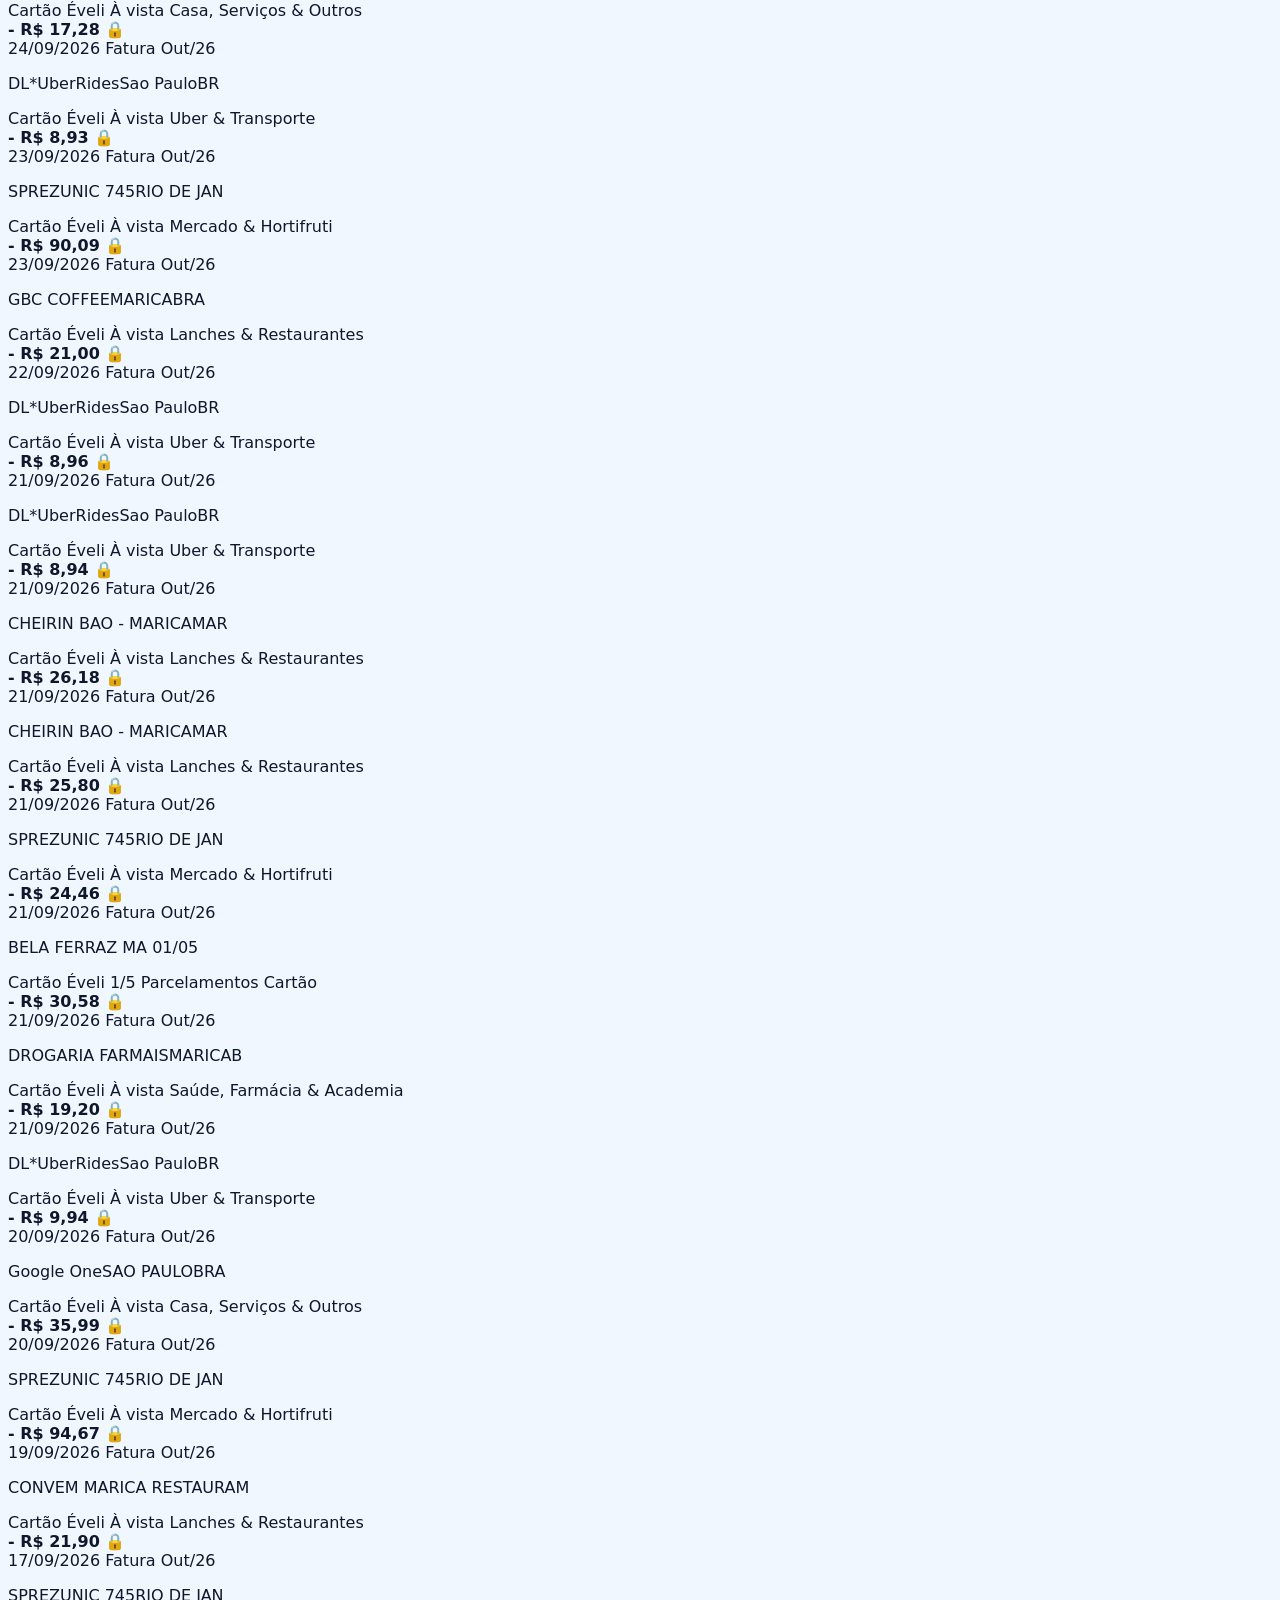
==== commit a7f4d939: "fix: implement CRDT Set-Union sync with tombstones, isolate local UI state, and consolidate 35 Carta" ====
--- a/financas_familia.html
+++ b/financas_familia.html
@@ -2094,16 +2094,16 @@
   <!-- =================================================================== -->
   <!-- MÓDULOS JAVASCRIPT SEPARADOS POR RESPONSABILIDADE (ETAPAS 2, 3 E 4) -->
   <!-- =================================================================== -->
-  <script src="js/utils.js?v=9"></script>
-  <script src="js/data-seed.js?v=9"></script>
-  <script src="js/state.js?v=9"></script>
-  <script src="js/finance-engine.js?v=9"></script>
-  <script src="js/financial-ai.js?v=9"></script>
-  <script src="js/importer-backup.js?v=9"></script>
-  <script src="js/supabase-config.js?v=9"></script>
-  <script src="js/supabase-sync.js?v=9"></script>
-  <script src="js/actions.js?v=9"></script>
-  <script src="js/auth-guard.js?v=9"></script>
-  <script src="js/ui-render.js?v=9"></script>
+  <script src="js/utils.js?v=10"></script>
+  <script src="js/data-seed.js?v=10"></script>
+  <script src="js/state.js?v=10"></script>
+  <script src="js/finance-engine.js?v=10"></script>
+  <script src="js/financial-ai.js?v=10"></script>
+  <script src="js/importer-backup.js?v=10"></script>
+  <script src="js/supabase-config.js?v=10"></script>
+  <script src="js/supabase-sync.js?v=10"></script>
+  <script src="js/actions.js?v=10"></script>
+  <script src="js/auth-guard.js?v=10"></script>
+  <script src="js/ui-render.js?v=10"></script>
 </body>
 </html>
